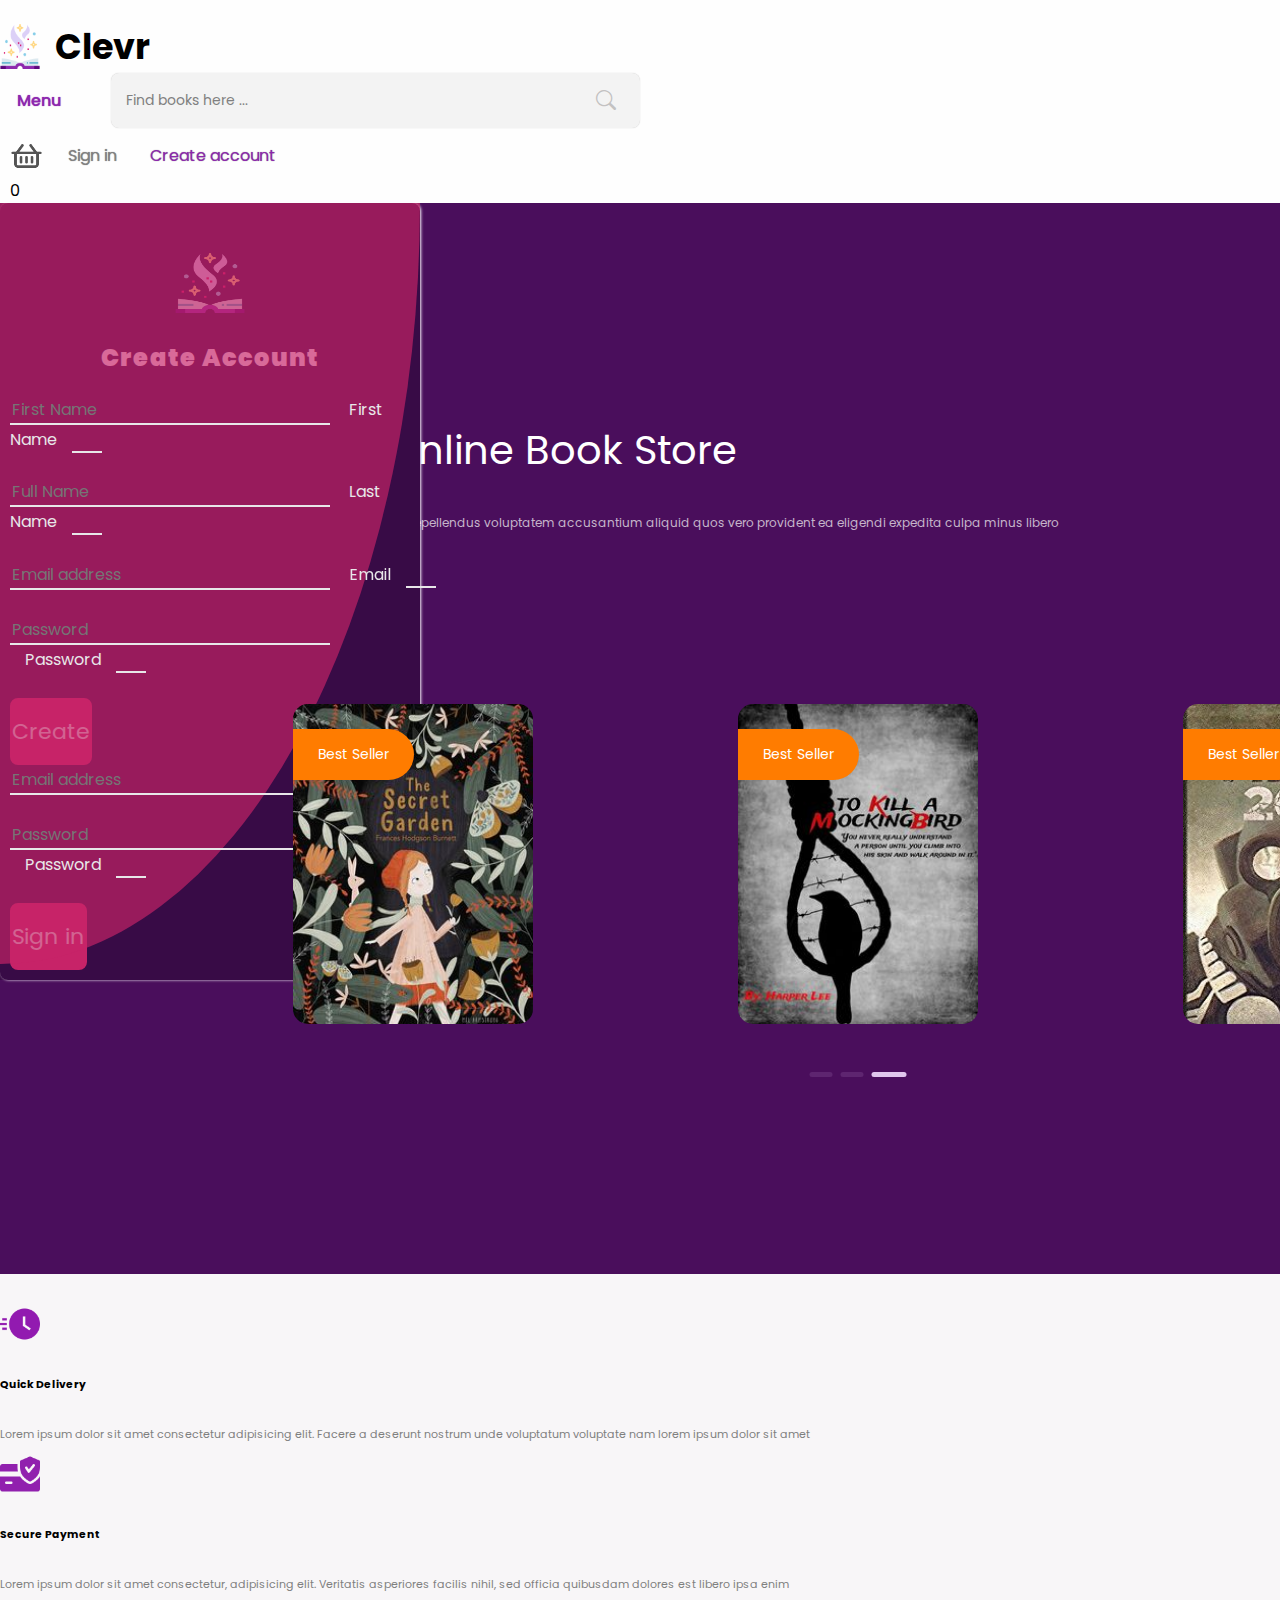
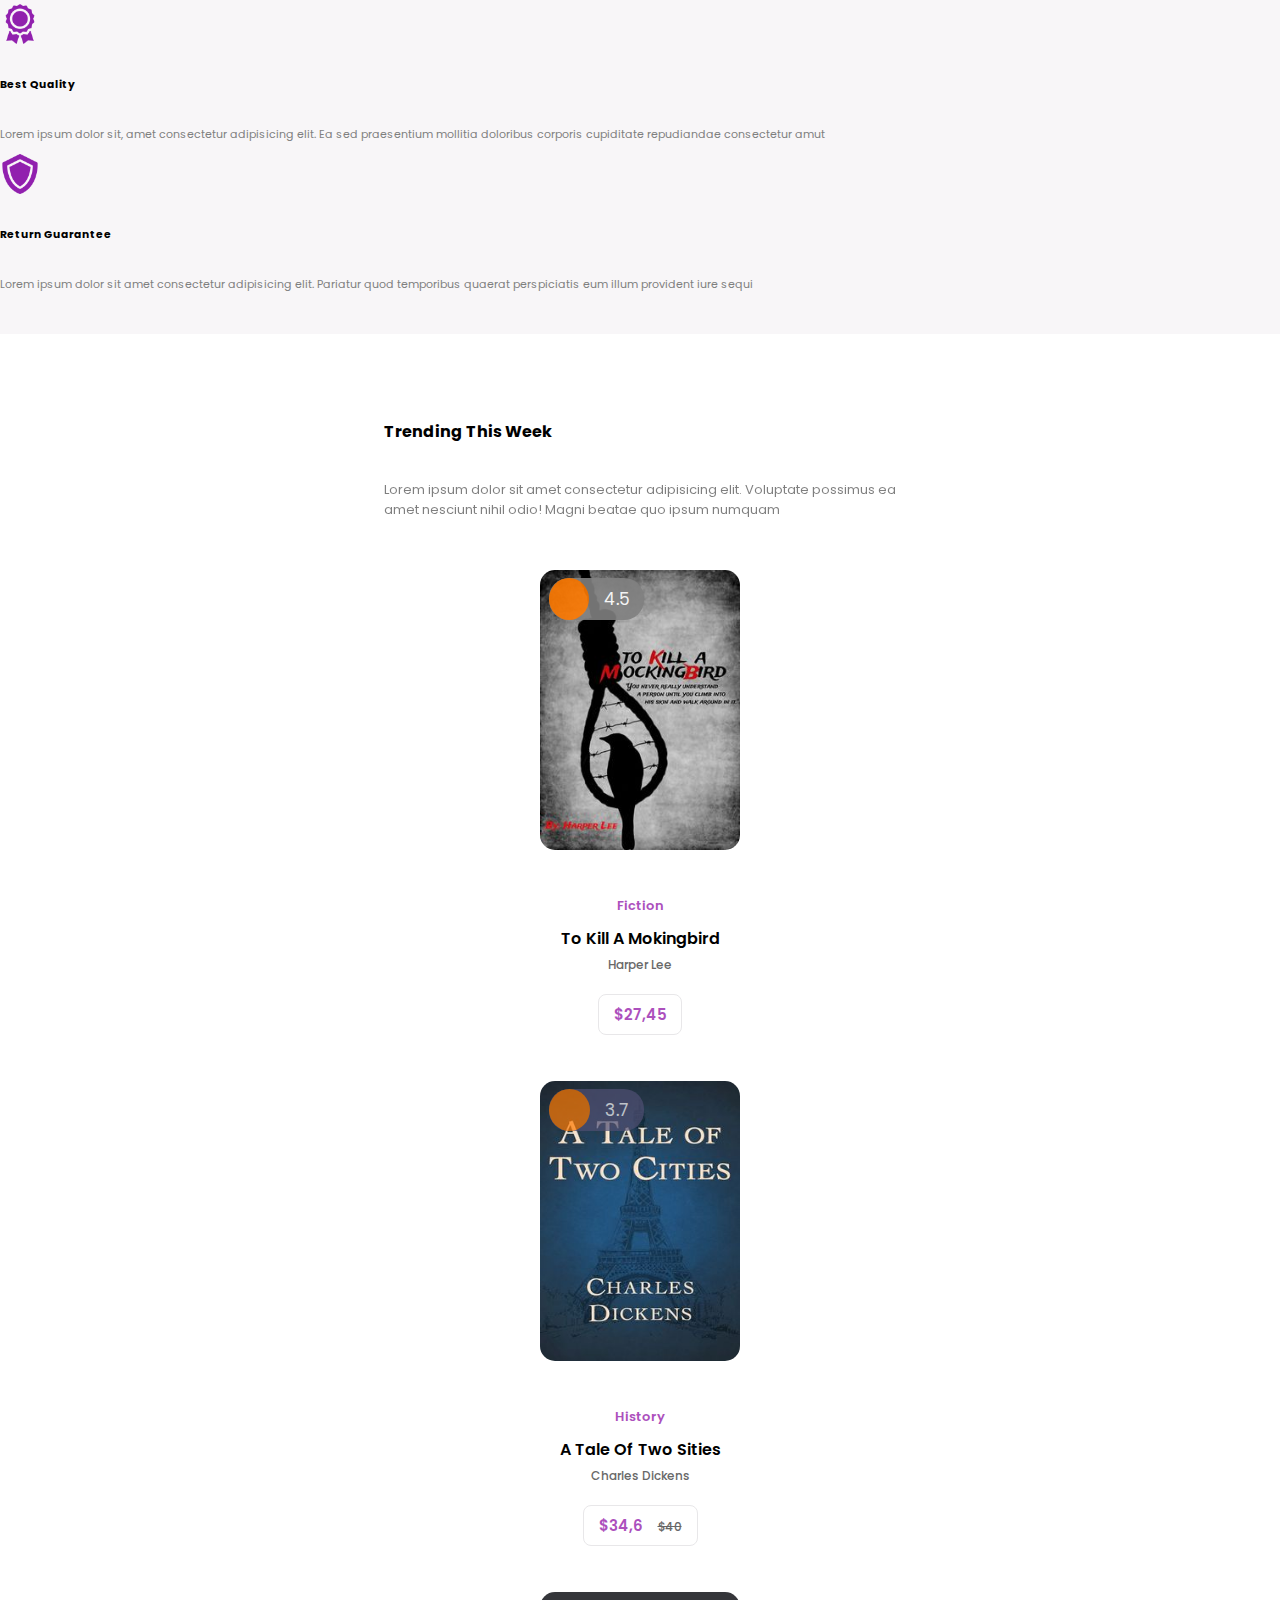
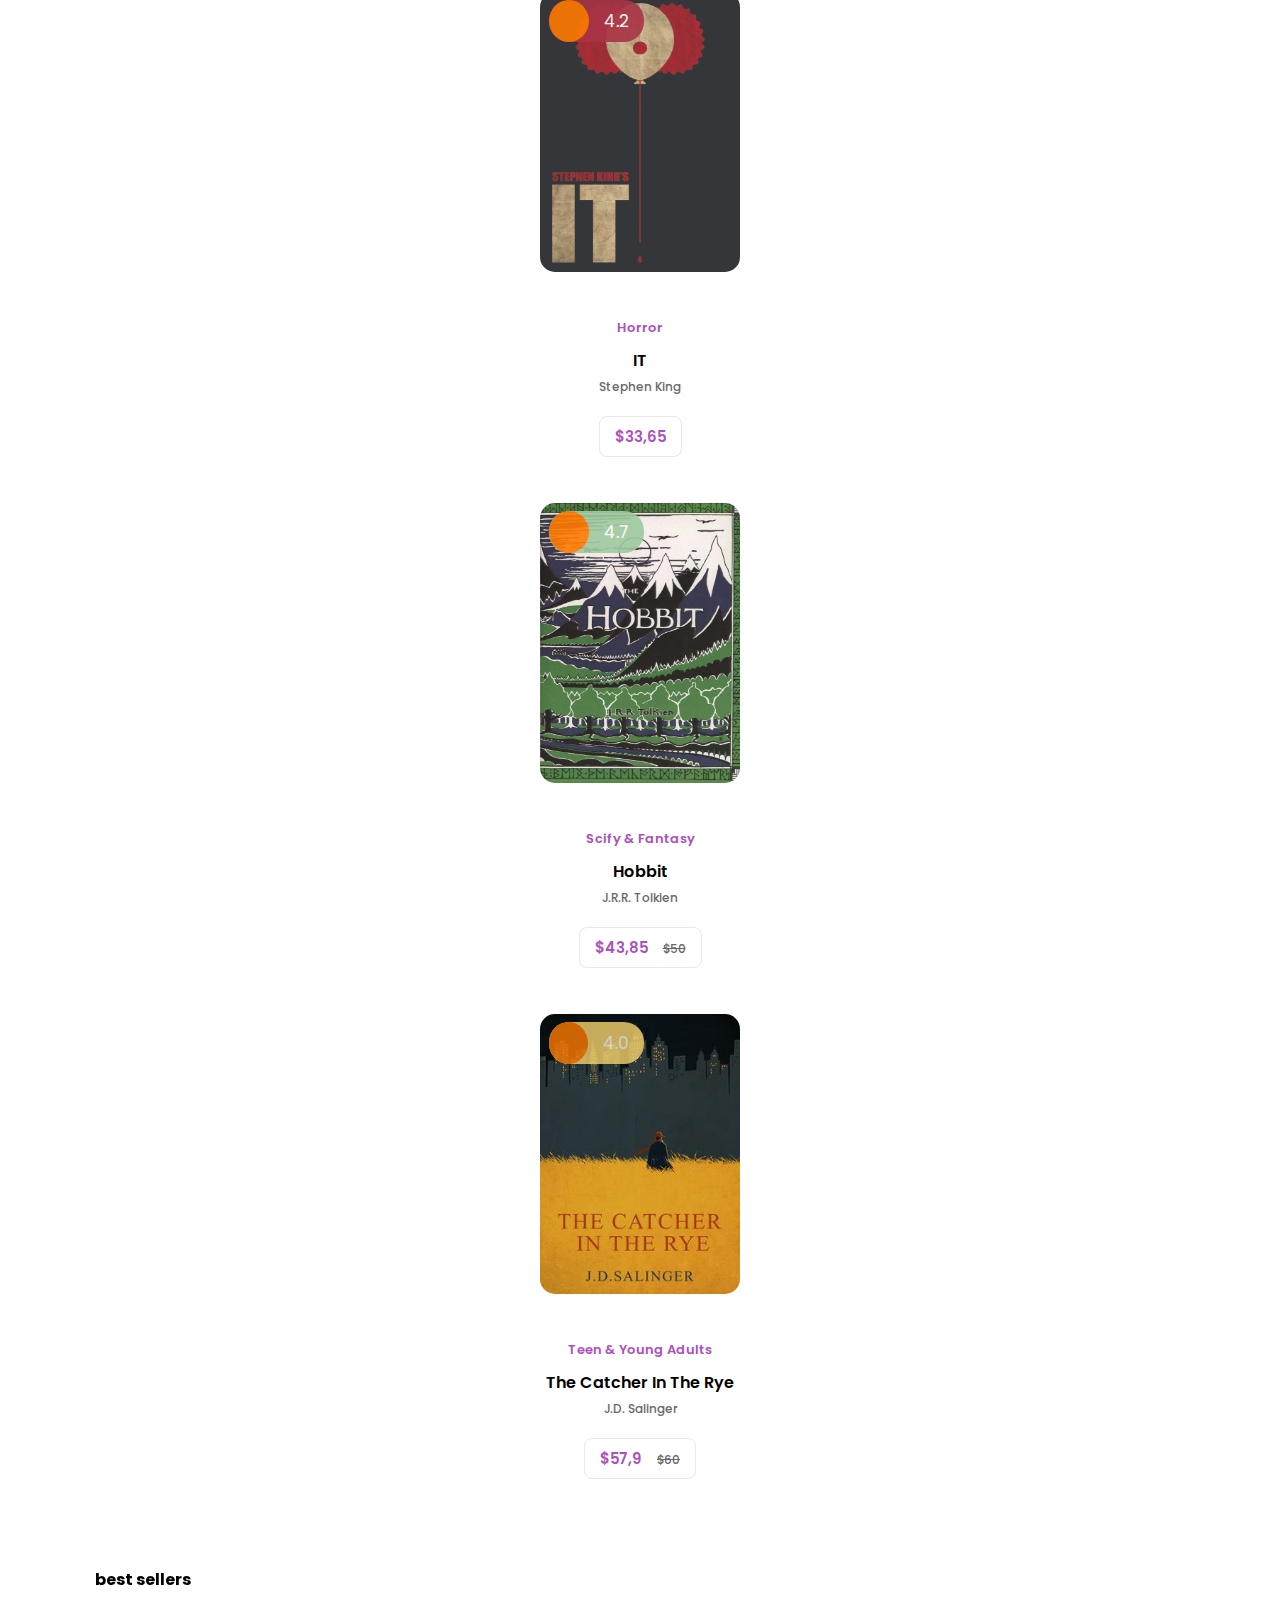
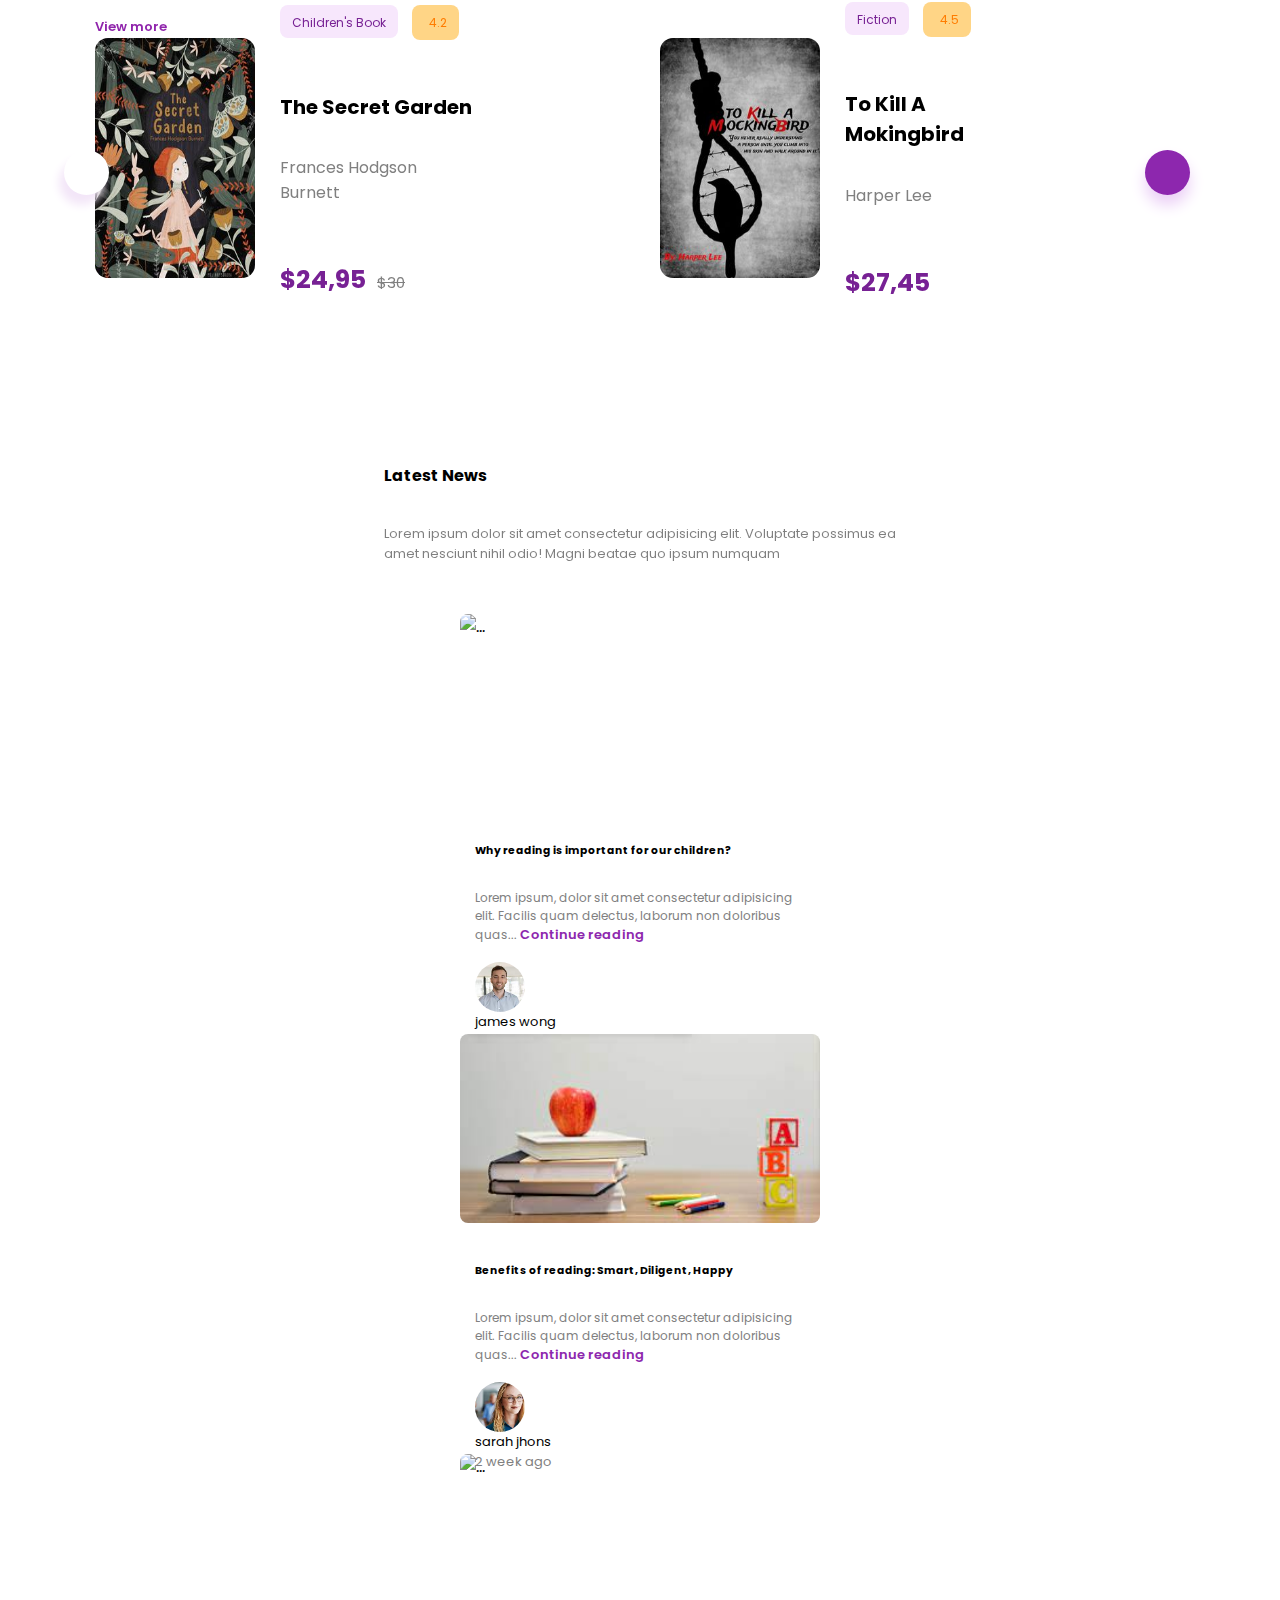
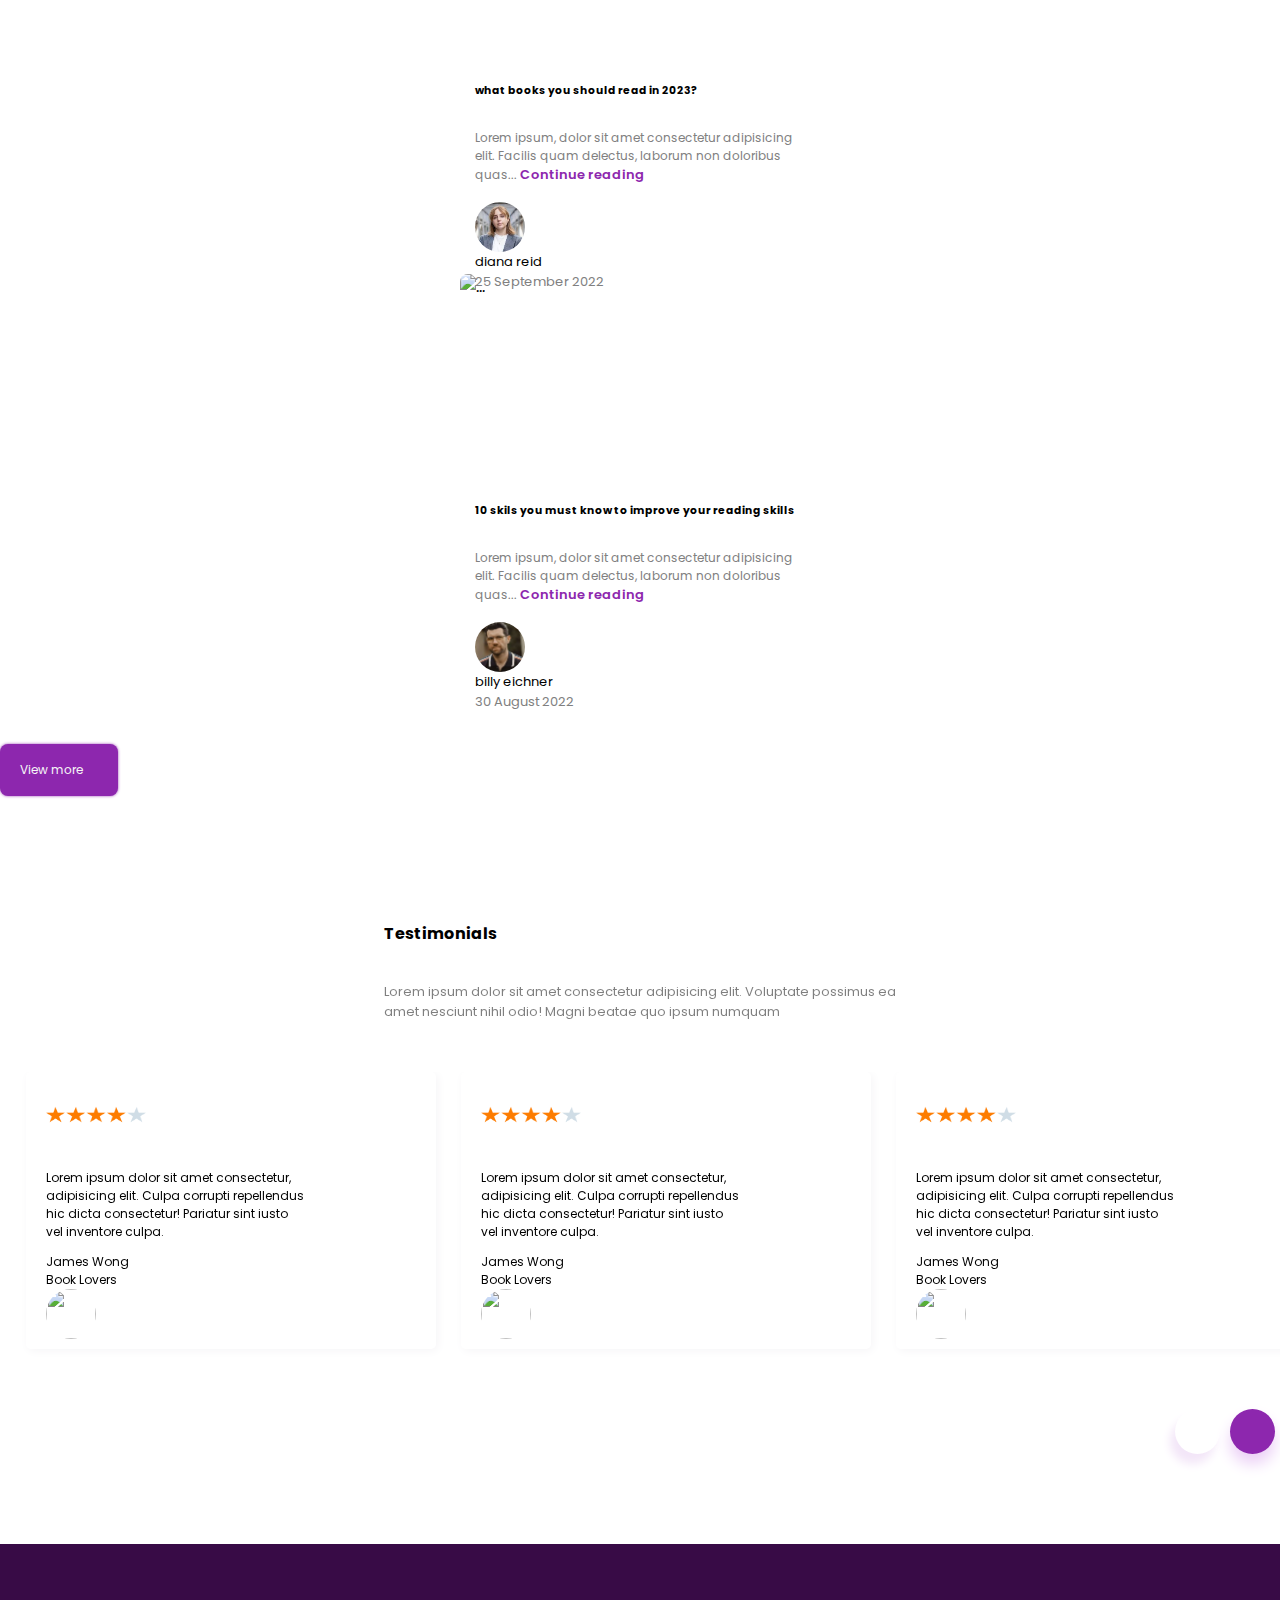
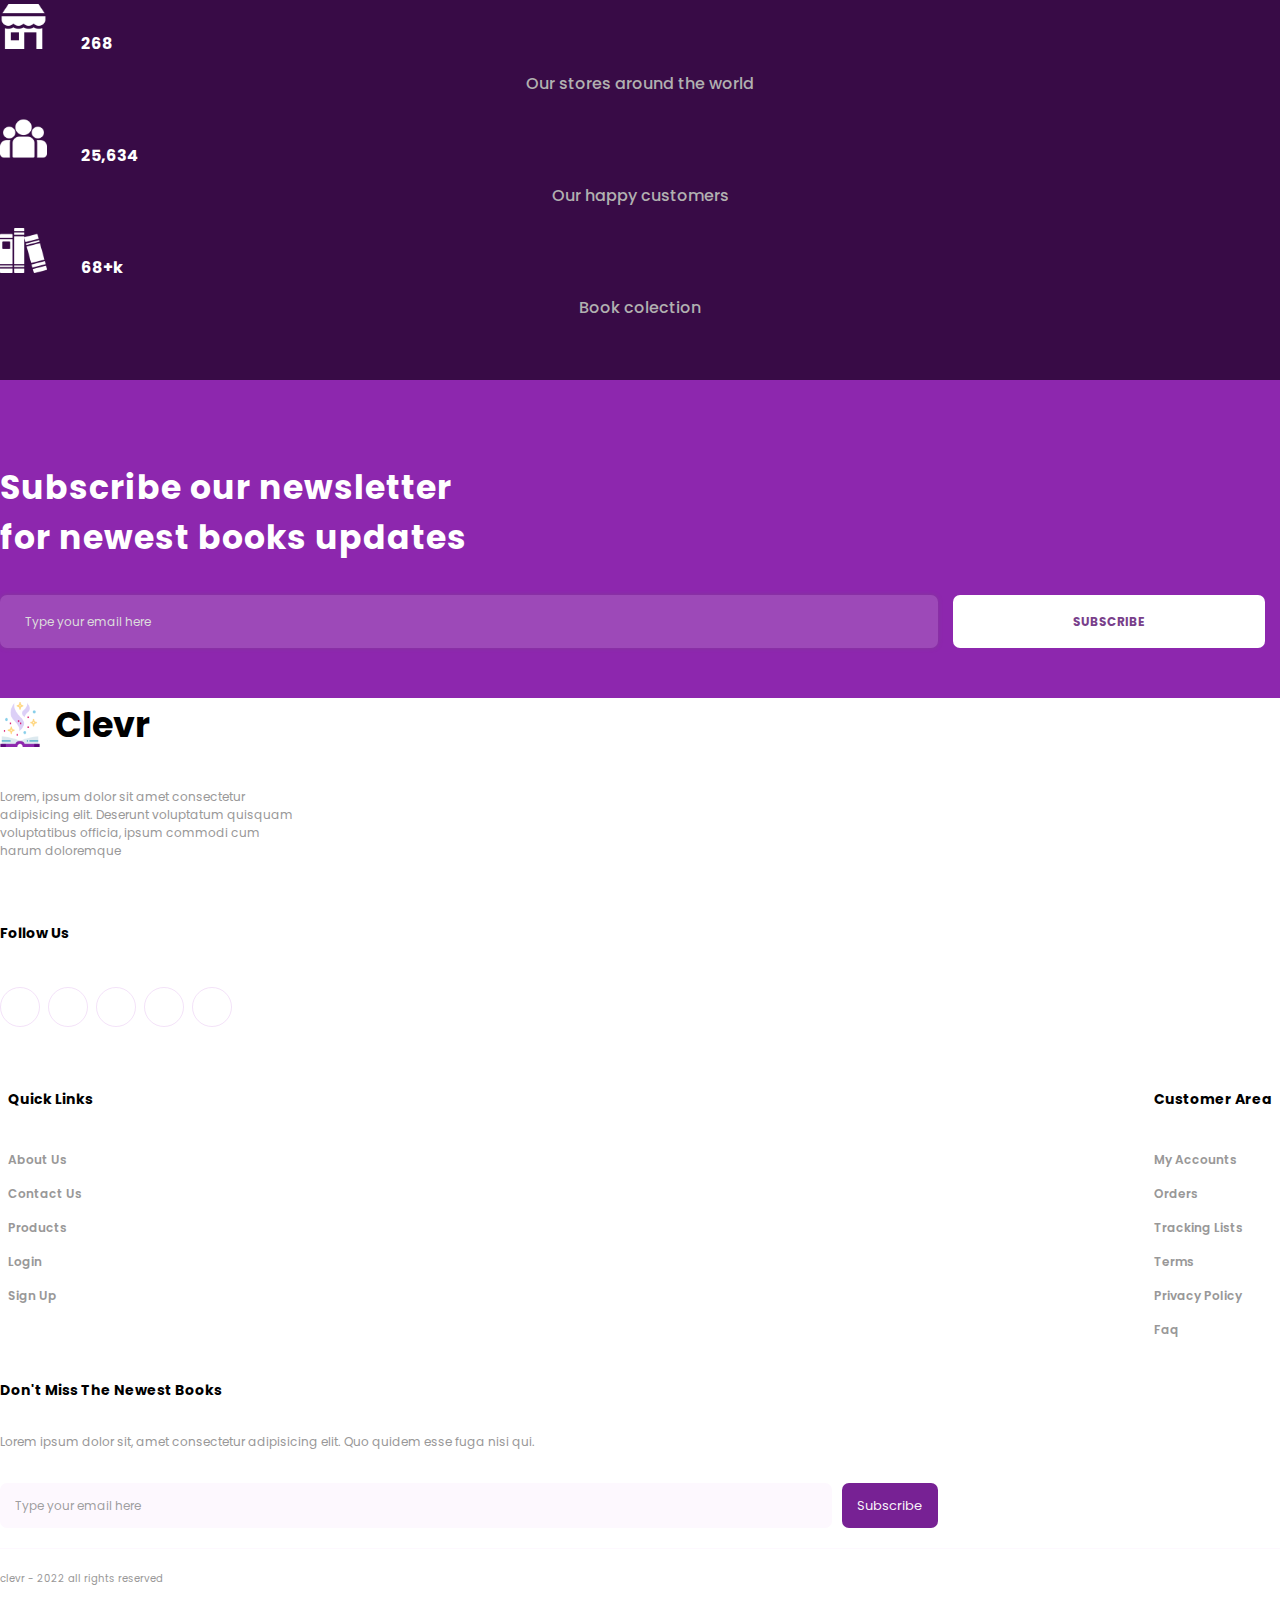
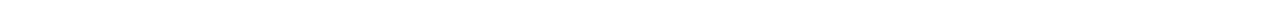
==== index.html @ 39042db2 "clevr" ====
<!DOCTYPE html>
<html lang="en">
  <head>
    <meta charset="UTF-8" />
    <meta http-equiv="X-UA-Compatible" content="IE=edge" />
    <meta name="viewport" content="width=device-width, initial-scale=1.0" />
    <link rel="shortcut icon" href="images/favicon.png" type="image/png" />
    <!-- title -->
    <title>Clevr | find your books here</title>

    <!-- fonts -->
    <link
      href="https://fonts.googleapis.com/css2?family=Noto+Sans+Gujarati&family=Philosopher&family=Poppins&display=swap"
      rel="stylesheet"
    />
    <!-- icons -->
    <!-- bootstrap icons -->

    <link
      rel="stylesheet"
      href="https://cdn.jsdelivr.net/npm/bootstrap-icons@1.8.3/font/bootstrap-icons.css"
    />
    <!-- font awesome icons -->
    <link
      rel="stylesheet"
      href="https://cdnjs.cloudflare.com/ajax/libs/font-awesome/6.1.1/css/all.min.css"
      integrity="sha512-KfkfwYDsLkIlwQp6LFnl8zNdLGxu9YAA1QvwINks4PhcElQSvqcyVLLD9aMhXd13uQjoXtEKNosOWaZqXgel0g=="
      crossorigin="anonymous"
      referrerpolicy="no-referrer"
    />
    <!-- bootstrap link  -->
    <link
      href="https://cdn.jsdelivr.net/npm/bootstrap@5.2.0-beta1/dist/css/bootstrap.min.css"
      rel="stylesheet"
      integrity="sha384-0evHe/X+R7YkIZDRvuzKMRqM+OrBnVFBL6DOitfPri4tjfHxaWutUpFmBp4vmVor"
      crossorigin="anonymous"
    />
    <!-- Link Swiper's CSS -->
    <link
      rel="stylesheet"
      href="https://cdn.jsdelivr.net/npm/swiper/swiper-bundle.min.css"
    />

    <!-- css -->
    <link rel="stylesheet" href="css/clevr.css" />
  </head>
  <body>
    <!-- navbar -->
    <nav id="navbar" class="navbar p-0"></nav>
    <!-- header -->
    <header>
      <div class="container-lg">
        <div class="row">
          <div class="col-lg-4 welcome-txt">
            <h2>
              welcome <span class="text-lowercase"> to </span>
              <strong> clevr</strong> online book store
            </h2>
            <p>
              Lorem ipsum dolor sit amet consectetur adipisicing elit.
              Reiciendis, repellendus voluptatem accusantium aliquid quos vero
              provident ea eligendi expedita culpa minus libero
            </p>
            <div class="info">
              <span>
                <div class="d-flex">
                  <img src="images/books.png" alt="" />
                  <small>68+k</small>
                </div>
                <p>book collection</p>
              </span>
              <span>
                <div class="d-flex">
                  <img src="images/customers.png" alt="" />
                  <small>25,634</small>
                </div>
                <p>customers</p>
              </span>
            </div>

            <div class="view-collection">
              <a href=""
                >Go to Collections
                <span> <i class="fa-solid fa-arrow-right"></i></span>
              </a>
            </div>
          </div>

          <div class="col-lg-8 header-slider ">
            <div class="swiper mySwiper1">
              <div class="swiper-wrapper">
              <!-- 1 -->
               <div class="swiper-slide">
                <div>
                    <img  src="images/books/secret-garden.jpg"
                    alt="" />
                </div>
                
                </div>
                <!-- 2 -->
                <div class="swiper-slide">
                  <div> <img src="images/books/mokingbird.jpg" alt=""></div>
                 
                </div>   
                <!-- 3 --> 
                <div class="swiper-slide">
                  <div>  <img
                    src="images/books/metro-2034.jpg"
                    alt=""
                  /></div>
                
                </div> 
                <!-- 4 --> <div class="swiper-slide">
                  <div>  <img
                    src="images/books/metro-2035.jpg"
                    alt=""
                  /></div>
                
                </div>
                <!-- 5 --> 
                <div class="swiper-slide">
                  <div>
                    <img
                    src="images/books/restlies-things.jpg"
                    alt=""
                  />  
                  </div>
                
                </div>

                <!-- 6 -->
                 <div class="swiper-slide"> 
                  <div>
                   <img
                    src="images/books/jane-eyre.jpg"
                    alt=""
                  />     
                  </div>
                
                </div>
              </div>
              <div dir="rtl" class="swiper-pagination"></div>
            </div>
          </div>
        </div>
      </div>
    </header>
   <!-- about -->
    <section id="about">  
    </section>
    <!-- trending this week -->
    <section id="trending">
      <div class="container-lg">
        <div class="text-center section-info">
          <h4>trending this week</h4>
          <p class="">
            Lorem ipsum dolor sit amet consectetur adipisicing elit. Voluptate
            possimus ea amet nesciunt nihil odio! Magni beatae quo ipsum numquam
          </p>
        </div>
        <div class="row row-cols-xl-5 row-cols-md-3 row-cols-sm-2  row-cols-auto justify-content-center ">
                <!-- 1 -->
          <div class="col ">
            <div class="trending-book">
              <div class="trendbook-header">
                <div class="rating">
                  <div class="star">
                    <i class="fa-solid fa-star"></i>
                  </div>
                  <span>4.5</span>
                </div>
                <div class="img-div">
                  <img
                    src="images/books/mokingbird.jpg"
                    class="card-img-top"
                    alt="..."
                  />
                </div>
              </div>

              <div class="trendbook-body">
                <ul>
                  <li>fiction</li>
                  <li>to kill a mokingbird</li>
                  <li>harper lee</li>
                  <li>$27,45<span></span></li>
                </ul>
              </div>
            </div>
          </div>
          <!-- 2 -->
          <div class="col">
            <div class="trending-book">
              <div class="trendbook-header">
                <div class="rating">
                  <div class="star">
                    <i class="fa-solid fa-star"></i>
                  </div>
                  <span>3.7</span>
                </div>
                <div class="img-div">
                  <img
                    src="images/books/two-cities.jpg"
                    class="card-img-top"
                    alt="..."
                  />
                </div>
              </div>

              <div class="trendbook-body">
                <ul>
                  <li>history</li>
                  <li>a tale of two sities</li>
                  <li>charles dickens</li>
                  <li>$34,6<del>$40</del></li>
                </ul>
              </div>
            </div>
          </div>

          <!-- 3 -->
          <div class="col">
            <div class="trending-book">
              <div class="trendbook-header">
                <div class="rating">
                  <div class="star">
                    <i class="fa-solid fa-star"></i>
                  </div>
                  <span>4.2</span>
                </div>
                <div class="img-div">
                  <img
                    src="images/books/it.jpg"
                    class="card-img-top"
                    alt="..."
                  />
                </div>
              </div>

              <div class="trendbook-body">
                <ul>
                  <li>horror</li>  
                  <li>IT</li>
                  <li>stephen king</li>
                  <li>$33,65<span></span></li>
                </ul>
              </div>
            </div>
          </div>

          <!-- 4 -->
          <div class="col">
            <div class="trending-book">
              <div class="trendbook-header">
                <div class="rating">
                  <div class="star">
                    <i class="fa-solid fa-star"></i>
                  </div>
                  <span>4.7</span>
                </div>
                <div class="img-div">
                  <img
                    src="images/books/hobbit.jpg"
                    class="card-img-top"
                    alt="..."
                  />
                </div>
              </div>

              <div class="trendbook-body">
                <ul>
                  <li>scify & fantasy</li>
                  <li>hobbit</li>
                  <li>j.r.r. tolkien</li>
                  <li>$43,85<del>$50</del></li>
                </ul>
              </div>
            </div>
          </div>

          <!-- 5 -->
          <div class="col">
            <div class="trending-book">
              <div class="trendbook-header">
                <div class="rating">
                  <div class="star">
                    <i class="fa-solid fa-star"></i>
                  </div>
                  <span>4.0</span>
                </div>
                <div class="img-div">
                  <img
                    src="images/books/salinger.jpg"
                    class="card-img-top"
                    alt="..."
                  />
                </div>
              </div>

              <div class="trendbook-body">
                <ul>
                  <li>Teen & Young adults</li>
                  <li>the catcher in the rye</li>
                  <li>j.d. salinger</li>
                  <li>$57,9<del>$60</del></li>
                </ul>
              </div>
            </div>
          </div>
        </div>
      </div>
    </section>
 
<!-- best sellers -->
<section id="best-sellers">
 
    <div class="swiper mySwiper2 ">
     <!-- <div class="container-lg ">  </div>   -->
     <div class="bestseller-header d-flex justify-content-between py-5 px-0 ">
        <h4 class="text-capitalize">best sellers</h4>
        <a href="">View more <span> <i class="fa-solid fa-arrow-right"></i></a>
      </div>
  
      <div class="swiper-wrapper">
        <!-- 1 -->
        <div class="swiper-slide">
          <div class="bestsell">
          <div class="book-cover">
            <img
              src="images/books/secret-garden.jpg"
              alt="..."
            />
          </div>
          <div class="book-descr">
            <div class="book-info">
              <span class="category">Children's book</span>
              <span class="rate"><i class="fa-solid fa-star"></i>4.2</span>
            </div>
            <div class="book-title">
              <h5 class="title">the secret garden</h5>
              <p class="author">frances hodgson burnett</p>
            </div>
            <div class="book-price">
              <span class="current-price">$24,95</span>
              <span class="price">$30</span>
            </div>
          </div>
        </div>
        </div>
       <!-- 2 -->
       <div class="swiper-slide">
        <div class="bestsell">
        <div class="book-cover">
          <img
            src="images/books/mokingbird.jpg"
            alt="..."
          />
        </div>
        <div class="book-descr">
          <div class="book-info">
            <span class="category">fiction</span>
            <span class="rate"><i class="fa-solid fa-star"></i>4.5</span>
          </div>
          <div class="book-title">
            <h5 class="title">to kill a mokingbird</h5>
            <p class="author">harper lee</p>
          </div>
          <div class="book-price">
            <span class="current-price">$27,45</span>
            <span class="price"></span>
          </div>
        </div>
      </div>
       </div>
       <!-- 3 -->
       <div class="swiper-slide">
        <div class="bestsell">
        <div class="book-cover">
          <img
            src="images/books/old-man-and-sea.jpg"
            alt="..."
          />
        </div>
        <div class="book-descr">
          <div class="book-info">
            <span class="category">fiction</span>
            <span class="rate"><i class="fa-solid fa-star"></i>4.3</span>
          </div>
          <div class="book-title">
            <h5 class="title">the old man and sea</h5>
            <p class="author">ernest hemingway</p>
          </div>
          <div class="book-price">
            <span class="current-price">$38,99</span>
            <span class="price">$45</span>
          </div>
        </div>
      </div>
       </div>
       <!-- 4 -->
       <div class="swiper-slide">
        <div class="bestsell">
        <div class="book-cover">
          <img
            src="images/books/restlies-things.jpg"
            alt="..."
          />
        </div>
        <div class="book-descr">
          <div class="book-info">
            <span class="category">psycology</span>
            <span class="rate"><i class="fa-solid fa-star"></i>3.5</span>
          </div>
          <div class="book-title">
            <h5 class="title">we were restlees things</h5>
            <p class="author">cole hagamatsu</p>
          </div>
          <div class="book-price">
            <span class="current-price">$23,45</span>
            <span class="price">$33</span>
          </div>
        </div>
      </div>
       </div>
       <!-- 5 -->
       <div class="swiper-slide">
        <div class="bestsell">
        <div class="book-cover">
          <img
            src="images/books/affaiar-at-styles.jpg"
            alt="..."
          />
        </div>
        <div class="book-descr">
          <div class="book-info">
            <span class="category">detective</span>
            <span class="rate"><i class="fa-solid fa-star"></i>4.8</span>
          </div>
          <div class="book-title">
            <h5 class="title">the mysterious affair at styles</h5>
            <p class="author">agatha christie</p>
          </div>
          <div class="book-price">
            <span class="current-price">$29,35</span>
            <span class="price"></span>
          </div>
        </div>
      </div>
       </div>
       <!-- 6 -->
       <div class="swiper-slide">
        <div class="bestsell">
        <div class="book-cover">
          <img
            src="images/books/dallowey.jpg"
            alt="..."
          />
        </div>
        <div class="book-descr">
          <div class="book-info">
            <span class="category">fiction</span>
            <span class="rate"><i class="fa-solid fa-star"></i>4.0</span>
          </div>
          <div class="book-title">
            <h5 class="title">mrs. dalloway</h5>
            <p class="author">virginia woolf</p>
          </div>
          <div class="book-price">
            <span class="current-price">$20,00</span>
            <span class="price"></span>
          </div>
        </div>
      </div>
       </div>
       <!-- 7 -->
       <div class="swiper-slide">
        <div class="bestsell">
        <div class="book-cover">
          <img
            src="images/books/green-mile.jpg"
            alt="..."
          />
        </div>
        <div class="book-descr">
          <div class="book-info">
            <span class="category">scify & fantasy</span>
            <span class="rate"><i class="fa-solid fa-star"></i>4.6</span>
          </div>
          <div class="book-title">
            <h5 class="title">the green mile</h5>
            <p class="author">stephen king</p>
          </div>
          <div class="book-price">
            <span class="current-price">$30,35</span>
            <span class="price"></span>
          </div>
        </div>
      </div>
       </div>
       <!-- 8 -->
       <div class="swiper-slide">
        <div class="bestsell">
        <div class="book-cover">
          <img
            src="images/books/of-mice-and-man.jpg"
            alt="..."
          />
        </div>
        <div class="book-descr">
          <div class="book-info">
            <span class="category">fiction</span>
            <span class="rate"><i class="fa-solid fa-star"></i>4.3</span>
          </div>
          <div class="book-title">
            <h5 class="title">of mice and men</h5>
            <p class="author">jhon steinbeck</p>
          </div>
          <div class="book-price">
            <span class="current-price">$23,85</span>
            <span class="price">$32,65</span>
          </div>
        </div>
      </div>
       </div>
       <!-- 9 -->
       <div class="swiper-slide">
        <div class="bestsell">
        <div class="book-cover">
          <img
            src="images/books/larson.jpg"
            alt="..."
          />
        </div>
        <div class="book-descr">
          <div class="book-info">
            <span class="category">fiction</span>
            <span class="rate"><i class="fa-solid fa-star"></i>4.7</span>
          </div>
          <div class="book-title">
            <h5 class="title">the girl with the dragon tattoo</h5>
            <p class="author">stieg larsson</p>
          </div>
          <div class="book-price">
            <span class="current-price">$28,00</span>
            <span class="price"></span>
          </div>
        </div>
      </div>
       </div>
      </div>
   
        <div class="prev swiper-button-prev">
          <i class="fa-solid fa-arrow-left"></i>
        </div>
        <div class="next swiper-button-next">
          <i class="fa-solid fa-arrow-right"></i>
        </div>   
    </div>

</section>

    <!-- latest news -->
    <section id="latest-news">
      <div class="container-lg">
        <div class="text-center section-info">
          <h4>latest news</h4>
          <p class="">
            Lorem ipsum dolor sit amet consectetur adipisicing elit. Voluptate
            possimus ea amet nesciunt nihil odio! Magni beatae quo ipsum numquam
          </p>
        </div>
        <div
          class="row justify-content-center news-content "
        >
          <!-- 1 -->
          <div class="col-xl-3 col-sm-6 col-12 my-4 ">
            <div class="card">
              <div class="header">
                <img
                  src="https://i.pinimg.com/236x/e1/d6/f2/e1d6f2b4a7b5553e800e102b3175fe35.jpg"
                  class="card-img-top"
                  alt="..."
                />
              </div>

              <div class="card-body">
                <h6 class="card-title">
                  Why reading is important for our children?
                </h6>
                <p class="card-text">
                  Lorem ipsum, dolor sit amet consectetur adipisicing elit.
                  Facilis quam delectus, laborum non doloribus quas...
                  <span class="continue-read">Continue reading</span>
                </p>

                <div class="list-group-item d-flex align-items-start">
                  <div class="news-img">
                    <img
                      src="images/news1.jpg"
                      alt=""
                    />
                  </div>
                  <div class="ms-4 news-author">
                    <div class="fw-bold text-capitalize py-1">james wong</div>
                    <span> 2 days ago</span>
                  </div>
                </div>
              </div>
            </div>
          </div>
          <!-- 2 -->
          <div class="col-xl-3 col-sm-6 col-12 my-4">
            <div class="card">
              <div class="header">
                <img
                  src="images/news-header2.jpg"
                  class="card-img-top"
                  alt="..."
                />
              </div>

              <div class="card-body">
                <h6 class="card-title">
               Benefits of reading: Smart, Diligent, Happy
                </h6>
                <p class="card-text">
                  Lorem ipsum, dolor sit amet consectetur adipisicing elit.
                  Facilis quam delectus, laborum non doloribus quas...
                  <span class="continue-read">Continue reading</span>
                </p>

                <div class="list-group-item d-flex align-items-start">
                  <div class="news-img">
                    <img
                      src="images/news2.jpg"
                      alt=""
                    />
                  </div>
                  <div class="ms-4 news-author">
                    <div class="fw-bold text-capitalize py-1">sarah jhons</div>
                    <span> 2 week ago</span>
                  </div>
                </div>
              </div>
            </div>
          </div>
          <!-- 3 -->
          <div class="col-xl-3 col-sm-6 col-12 my-4">
            <div class="card">
              <div class="header">
                <img
                  src="https://i.pinimg.com/564x/ea/b6/55/eab6557cf739a431fae693a2790c6c4c.jpg"
                  class="card-img-top"
                  alt="..."
                />
              </div>

              <div class="card-body">
                <h6 class="card-title">
                what books you should read in 2023?
                </h6>
                <p class="card-text">
                  Lorem ipsum, dolor sit amet consectetur adipisicing elit.
                  Facilis quam delectus, laborum non doloribus quas...
                  <span class="continue-read">Continue reading</span>
                </p>

                <div class="list-group-item d-flex align-items-start">
                  <div class="news-img">
                    <img
                      src="images/news3.jpg"
                      alt=""
                    />
                  </div>
                  <div class="ms-4 news-author">
                    <div class="fw-bold text-capitalize py-1">diana reid</div>
                    <span>25 September 2022</span>
                  </div>
                </div>
              </div>
            </div>
          </div>
          <!-- 4 -->
          <div class="col-xl-3 col-sm-6 col-12 my-4">
            <div class="card">
              <div class="header">
                <img
                  src="https://i.pinimg.com/564x/36/76/b9/3676b9186741118656005fe710bb7c65.jpg"
                  class="card-img-top"
                  alt="..."
                />
              </div>

              <div class="card-body">
                <h6 class="card-title">
              10 skils you must know to improve your reading skills
                </h6>
                <p class="card-text">
                  Lorem ipsum, dolor sit amet consectetur adipisicing elit.
                  Facilis quam delectus, laborum non doloribus quas...
                  <span class="continue-read">Continue reading</span>
                </p>

                <div class="list-group-item d-flex align-items-start">
                  <div class="news-img">
                    <img
                      src="images/news4.jpg"
                      alt=""
                    />
                  </div>
                  <div class="ms-4 news-author">
                    <div class="fw-bold text-capitalize py-1">billy eichner</div>
                    <span> 30 August 2022</span>
                  </div>
                </div>
              </div>
            </div>
          </div>
        </div>
        <button class="d-block view-more view-more-different">
          view more <i class="fa-solid fa-arrow-right"></i>
        </button>
      </div>
    </section>
    <!-- testimonials -->
    <section id="testimonials">
      <div class="container-lg">
        <div class="text-center section-info">
          <h4>testimonials</h4>
          <p class="">
            Lorem ipsum dolor sit amet consectetur adipisicing elit. Voluptate
            possimus ea amet nesciunt nihil odio! Magni beatae quo ipsum numquam
          </p>
        </div>
        <div class="swiper mySwiper3">
          <div class="swiper-wrapper">
            <!-- 1 -->
            <div class="swiper-slide">
              <div class="testimonials">
                <div class="rating">
                  <img src="images/rating4.png" alt="" />
                </div>
                <p>
                  Lorem ipsum dolor sit amet consectetur, adipisicing elit.
                  Culpa corrupti repellendus hic dicta consectetur! Pariatur
                  sint iusto vel inventore culpa.
                </p>
                <div class="list-group-item ">
               
                  <div class="list-group-item d-flex justify-content-between">
                    <div class="testimonial-author">
                      <div class="fw-bold py-1">james wong</div>
                      <span> book lovers</span>
                    </div>
                    <div class="testimonial-img">
                      <img
                      src="https://images.pexels.com/photos/762020/pexels-photo-762020.jpeg?auto=compress&cs=tinysrgb&w=400"
                      alt=""
                    />
                    </div>
                  </div>
                </div>
              </div>
            </div>
            <!-- 2 -->
            <div class="swiper-slide">
              <div class="testimonials">
                <div class="rating">
                  <img src="images/rating4.png" alt="" />
                </div>
                <p>
                  Lorem ipsum dolor sit amet consectetur, adipisicing elit.
                  Culpa corrupti repellendus hic dicta consectetur! Pariatur
                  sint iusto vel inventore culpa.
                </p>
                <div class="list-group-item d-flex justify-content-between">
                  <div class="testimonial-author">
                    <div class="fw-bold py-1">james wong</div>
                    <span> book lovers</span>
                  </div>
                  <div class="testimonial-img">
                    <img
                      src="https://images.pexels.com/photos/4769490/pexels-photo-4769490.jpeg?auto=compress&cs=tinysrgb&w=400"
                      alt=""
                    />
                  </div>
                </div>
              </div>
            </div>
            <!-- 3 -->
            <div class="swiper-slide">
              <div class="testimonials">
                <div class="rating">
                  <img src="images/rating4.png" alt="" />
                </div>
                <p>
                  Lorem ipsum dolor sit amet consectetur, adipisicing elit.
                  Culpa corrupti repellendus hic dicta consectetur! Pariatur
                  sint iusto vel inventore culpa.
                </p>
                <div class="list-group-item d-flex justify-content-between">
                  <div class="testimonial-author">
                    <div class="fw-bold py-1">james wong</div>
                    <span> book lovers</span>
                  </div>
                  <div class="testimonial-img">
                    <img
                      src="https://images.pexels.com/photos/4769490/pexels-photo-4769490.jpeg?auto=compress&cs=tinysrgb&w=400"
                      alt=""
                    />
                  </div>
                </div>
              </div>
            </div>
            <!-- 4 -->
            <div class="swiper-slide">
              <div class="testimonials">
                <div class="rating">
                  <img src="images/rating4.png" alt="" />
                </div>
                <p>
                  Lorem ipsum dolor sit amet consectetur, adipisicing elit.
                  Culpa corrupti repellendus hic dicta consectetur! Pariatur
                  sint iusto vel inventore culpa.
                </p>
                <div class="list-group-item d-flex justify-content-between">
                  <div class="testimonial-author">
                    <div class="fw-bold py-1">james wong</div>
                    <span> book lovers</span>
                  </div>
                  <div class="testimonial-img">
                    <img
                      src="https://images.pexels.com/photos/4769490/pexels-photo-4769490.jpeg?auto=compress&cs=tinysrgb&w=400"
                      alt=""
                    />
                  </div>
                </div>
              </div>
            </div>
            <!-- 5 -->
            <div class="swiper-slide">
              <div class="testimonials">
                <div class="rating">
                  <img src="images/rating4.png" alt="" />
                </div>
                <p>
                  Lorem ipsum dolor sit amet consectetur, adipisicing elit.
                  Culpa corrupti repellendus hic dicta consectetur! Pariatur
                  sint iusto vel inventore culpa.
                </p>
                <div class="list-group-item d-flex justify-content-between">
                  <div class="testimonial-author">
                    <div class="fw-bold py-1">james wong</div>
                    <span> book lovers</span>
                  </div>
                  <div class="testimonial-img">
                    <img
                      src="https://images.pexels.com/photos/4769490/pexels-photo-4769490.jpeg?auto=compress&cs=tinysrgb&w=400"
                      alt=""
                    />
                  </div>
                </div>
              </div>
            </div>
            <!-- 6 -->
            <div class="swiper-slide">
              <div class="testimonials">
                <div class="rating">
                  <img src="images/rating4.png" alt="" />
                </div>
                <p>
                  Lorem ipsum dolor sit amet consectetur, adipisicing elit.
                  Culpa corrupti repellendus hic dicta consectetur! Pariatur
                  sint iusto vel inventore culpa.
                </p>
                <div class="list-group-item d-flex justify-content-between">
                  <div class="testimonial-author">
                    <div class="fw-bold py-1">james wong</div>
                    <span> book lovers</span>
                  </div>
                  <div class="testimonial-img">
                    <img
                      src="https://images.pexels.com/photos/4769490/pexels-photo-4769490.jpeg?auto=compress&cs=tinysrgb&w=400"
                      alt=""
                    />
                  </div>
                </div>
              </div>
            </div>
            <!-- 7 -->
            <div class="swiper-slide">
              <div class="testimonials">
                <div class="rating">
                  <img src="images/rating4.png" alt="" />
                </div>
                <p>
                  Lorem ipsum dolor sit amet consectetur, adipisicing elit.
                  Culpa corrupti repellendus hic dicta consectetur! Pariatur
                  sint iusto vel inventore culpa.
                </p>
                <div class="list-group-item d-flex justify-content-between">
                  <div class="testimonial-author">
                    <div class="fw-bold py-1">james wong</div>
                    <span> book lovers</span>
                  </div>
                  <div class="testimonial-img">
                    <img
                      src="https://images.pexels.com/photos/4769490/pexels-photo-4769490.jpeg?auto=compress&cs=tinysrgb&w=400"
                      alt=""
                    />
                  </div>
                </div>
              </div>
            </div>
            <!-- 8 -->
            <div class="swiper-slide">
              <div class="testimonials">
                <div class="rating">
                  <img src="images/rating4.png" alt="" />
                </div>
                <p>
                  Lorem ipsum dolor sit amet consectetur, adipisicing elit.
                  Culpa corrupti repellendus hic dicta consectetur! Pariatur
                  sint iusto vel inventore culpa.
                </p>
                <div class="list-group-item d-flex justify-content-between">
                  <div class="testimonial-author">
                    <div class="fw-bold py-1">james wong</div>
                    <span> book lovers</span>
                  </div>
                  <div class="testimonial-img">
                    <img
                      src="https://images.pexels.com/photos/4769490/pexels-photo-4769490.jpeg?auto=compress&cs=tinysrgb&w=400"
                      alt=""
                    />
                  </div>
                </div>
              </div>
            </div>
            <!-- 9 -->
            <div class="swiper-slide">
              <div class="testimonials">
                <div class="rating">
                  <img src="images/rating4.png" alt="" />
                </div>
                <p>
                  Lorem ipsum dolor sit amet consectetur, adipisicing elit.
                  Culpa corrupti repellendus hic dicta consectetur! Pariatur
                  sint iusto vel inventore culpa.
                </p>
                <div class="list-group-item d-flex justify-content-between">
                  <div class="testimonial-author">
                    <div class="fw-bold py-1">james wong</div>
                    <span> book lovers</span>
                  </div>
                  <div class="testimonial-img">
                    <img
                      src="https://images.pexels.com/photos/4769490/pexels-photo-4769490.jpeg?auto=compress&cs=tinysrgb&w=400"
                      alt=""
                    />
                  </div>
                </div>
              </div>
            </div>
            <!-- 10 -->
            <div class="swiper-slide">
              <div class="testimonials">
                <div class="rating">
                  <img src="images/rating4.png" alt="" />
                </div>
                <p>
                  Lorem ipsum dolor sit amet consectetur, adipisicing elit.
                  Culpa corrupti repellendus hic dicta consectetur! Pariatur
                  sint iusto vel inventore culpa.
                </p>
                <div class="list-group-item d-flex justify-content-between">
                  <div class="testimonial-author">
                    <div class="fw-bold py-1">james wong</div>
                    <span> book lovers</span>
                  </div>
                  <div class="testimonial-img">
                    <img
                      src="https://images.pexels.com/photos/4769490/pexels-photo-4769490.jpeg?auto=compress&cs=tinysrgb&w=400"
                      alt=""
                    />
                  </div>
                </div>
              </div>
            </div>
            <!-- 11 -->
            <div class="swiper-slide">
              <div class="testimonials">
                <div class="rating">
                  <img src="images/rating4.png" alt="" />
                </div>
                <p>
                  Lorem ipsum dolor sit amet consectetur, adipisicing elit.
                  Culpa corrupti repellendus hic dicta consectetur! Pariatur
                  sint iusto vel inventore culpa.
                </p>
                <div class="list-group-item d-flex justify-content-between">
                  <div class="testimonial-author">
                    <div class="fw-bold py-1">james wong</div>
                    <span> book lovers</span>
                  </div>
                  <div class="testimonial-img">
                    <img
                      src="https://images.pexels.com/photos/4769490/pexels-photo-4769490.jpeg?auto=compress&cs=tinysrgb&w=400"
                      alt=""
                    />
                  </div>
                </div>
              </div>
            </div>
            <!-- 12 -->
            <div class="swiper-slide">
              <div class="testimonials">
                <div class="rating">
                  <img src="images/rating4.png" alt="" />
                </div>
                <p>
                  Lorem ipsum dolor sit amet consectetur, adipisicing elit.
                  Culpa corrupti repellendus hic dicta consectetur! Pariatur
                  sint iusto vel inventore culpa.
                </p>
                <div class="list-group-item d-flex justify-content-between">
                  <div class="testimonial-author">
                    <div class="fw-bold py-1">james wong</div>
                    <span> book lovers</span>
                  </div>
                  <div class="testimonial-img">
                    <img
                      src="https://images.pexels.com/photos/4769490/pexels-photo-4769490.jpeg?auto=compress&cs=tinysrgb&w=400"
                      alt=""
                    />
                  </div>
                </div>
              </div>
            </div>
          </div>
          <div class="navigation">
            <div class="prev">
              <i class="fa-solid fa-arrow-left"></i>
            </div>
            <div class="next">
              <i class="fa-solid fa-arrow-right"></i>
            </div>
          </div>
        </div>
      </div>
    </section>
    <!-- mini info -->
    <section id="mini-info">
      <div class="container-lg">
        <div class="row justify-content-center align-items-center">
          <div class="col-lg-3 content">
            <div class="d-flex">
              <img src="images/store.png" alt="" />
              <span class="display-6">268</span>
            </div>
            <p>our stores around the world</p>
          </div>
          <div class="col-lg-3 content">
            <div class="d-flex">
              <img src="images/customers.png" alt="" />
              <span class="display-6">25,634</span>
            </div>
            <p>our happy customers</p>
          </div>
          <div class="col-lg-3 content">
            <div class="d-flex">
              <img src="images/books.png" alt="" />
              <span class="display-6">68+k</span>
            </div>
            <p>book colection</p>
          </div>
        </div>
      </div>
    </section>
    <!-- footer -->
    <footer id="footer"></footer>

    <!-- Swiper JS -->
    <script src="https://cdn.jsdelivr.net/npm/swiper/swiper-bundle.min.js"></script>
    <!--  -->

    <!--  -->
    <script src="https://ajax.googleapis.com/ajax/libs/jquery/3.6.0/jquery.min.js"></script>
    <!--  -->
    <script src="js/clevr.js"></script>
  </body>
</html>
---- css/clevr.css ----
* {
  box-sizing: border-box;
  font-family: "Poppins", sans-serif;
}

body {
  margin: 0;
  padding: 0;
}

button,
input {
  background: none;
  border: none;
  outline: none;
}

button::first-letter {
  text-transform: capitalize;
}

p::first-letter {
  text-transform: capitalize;
}

a {
  text-decoration: none;
}

li {
  list-style: none;
}

.logo {
  display: flex;
  align-items: center;
}
.logo img {
  width: 40px;
  height: 45px;
}
.logo span {
  display: inline-block;
  font-size: 35px;
  color: black;
  font-weight: bold;
  text-transform: capitalize;
  margin: 0 0 0 15px;
}

.section-info {
  width: 40%;
  margin: 50px auto;
}
.section-info h4 {
  text-transform: capitalize;
  font-weight: 700;
  padding: 15px 0;
}
.section-info p {
  font-size: 13px;
  color: black;
  opacity: 0.5;
  font-weight: 400;
}

#navbar {
  background-color: rgba(254, 254, 254, 0.995);
  box-shadow: -1px 0 1px #eedff4;
}
#navbar .container-lg {
  padding: 20px 0;
}
#navbar .navbar-part1 {
  display: flex;
  justify-content: space-between;
}
#navbar .navbar-part1 .menu {
  font-weight: 500;
  color: #8d27ae;
  text-shadow: 0 0 1px #8d27ae;
  padding: 0 20px 0 17px;
  display: flex;
  align-items: center;
  position: relative;
}
#navbar .navbar-part1 .menu .arrow {
  display: block;
  margin-left: 10px;
  font-size: 16px;
}
#navbar .navbar-part1 .nav-arrow {
  font-size: 40px;
  position: absolute;
  left: 50%;
  transform: translateX(-50%);
  top: 120%;
  color: #8d27ae;
}
#navbar .navbar-part1 .menu-active {
  background-color: #8d27ae;
  color: white;
  transition: all 0.4s;
}
#navbar .navbar-part1 .search {
  width: 85%;
  background-color: #f3f3f3;
  color: rgba(180, 178, 178, 0.777);
  box-shadow: 0px 0px 1px rgba(180, 178, 178, 0.777);
  display: inline-flex;
  align-items: center;
  margin-left: 20px;
}
#navbar .navbar-part1 .search input {
  width: 95%;
  color: #8d27ae;
  padding: 0 15px;
}
#navbar .navbar-part1 .search input::placeholder {
  font-size: 14px;
  color: grey;
}
#navbar .navbar-part1 .search .bi-search {
  width: 5%;
  font-size: 20px;
  margin: 0 20px;
}
#navbar .search,
#navbar .menu,
#navbar .sign-in,
#navbar .sign-up {
  height: 55px;
  border-radius: 8px;
  font-size: 16px;
}
#navbar .navbar-part2 {
  display: flex;
  align-items: center;
}
#navbar .navbar-part2 .basket {
  width: 33px;
  height: 30px;
  margin: 0 10px;
}
#navbar .navbar-part2 .basket img {
  width: 100%;
  height: 100%;
}
#navbar .navbar-part2 .user {
  font-weight: 900;
}
#navbar .navbar-part2 .user button {
  padding: 0 15px;
  text-shadow: 0 0 1px grey;
}
#navbar .navbar-part2 .user .sign-up {
  color: #8d27ae;
}
#navbar .navbar-part2 .user .sign-in {
  color: grey;
}
#navbar .navbar-part2 .user span {
  font-size: 22px;
  color: #8d27ae;
}
#navbar .nav {
  background-color: #8d27ae;
  position: absolute;
  width: 100%;
  left: 0;
  display: flex;
  top: 100%;
  justify-content: center;
  border-bottom: 1px inset #380b46;
  z-index: 999;
}
#navbar .nav .nav-item {
  padding: 10px 5px;
  position: relative;
}
#navbar .nav .nav-item:hover .nav-link {
  color: #e8e7e9 !important;
}
#navbar .nav .nav-item:hover::after {
  content: "";
  width: 100%;
  height: 4px;
  border-top-left-radius: 3px;
  border-top-right-radius: 3px;
  position: absolute;
  left: 0;
  bottom: 0;
  background-color: rgb(207, 149, 223);
  z-index: 2;
}
#navbar .nav .nav-link {
  font-size: 15px;
  font-weight: 500;
  text-align: center;
  text-transform: capitalize;
  color: rgb(207, 149, 223);
}
#navbar .active-page {
  color: rgb(249, 147, 249) !important;
}

header {
  background-color: #4a0e5c;
  overflow: hidden;
  padding: 50px 0;
}
header .container-lg {
  padding: 140px 0;
}
header .mySwiper1 {
  left: 17%;
  height: 380px;
}
header .mySwiper1 .swiper-pagination {
  width: fit-content;
  position: absolute;
  left: 50%;
  bottom: 0;
  transform: translateX(-50%);
}
header .mySwiper1 .swiper-pagination-bullet {
  width: 23px;
  height: 5px;
  border-radius: 3px;
  background-color: #ae81c4;
  margin: 0 20px;
}
header .mySwiper1 .swiper-pagination-bullet-active {
  width: 35px;
  background-color: #e0c6ed;
}
header .mySwiper1 .swiper-slide div {
  height: 320px;
  width: 240px;
  margin: 0 auto;
  position: relative;
}
header .mySwiper1 .swiper-slide div img {
  border-radius: 15px;
  width: 100%;
  height: 100%;
  object-fit: fill;
}
header .mySwiper1 .swiper-slide div:before {
  content: "best seller";
  font-size: 14px;
  text-transform: capitalize;
  color: white;
  padding: 15px 25px;
  background-color: #ff7c00;
  border-top-right-radius: 30px;
  border-bottom-right-radius: 30px;
  position: absolute;
  top: 25px;
  left: 0;
}
header .welcome-txt p {
  font-size: 12px;
  color: #c5b4ca;
  line-height: 1.5;
  text-align: justify;
  padding: 7px 0 0;
}
header .welcome-txt h2 {
  font-size: 40px;
  color: white;
  text-transform: capitalize;
  line-height: 1.2;
  font-weight: 400;
}
header .welcome-txt h2 strong {
  font-weight: 900;
}
header .welcome-txt .info {
  display: inline-flex;
  padding: 15px 0;
}
header .welcome-txt .info span {
  margin-right: 40px;
}
header .welcome-txt .info .d-flex {
  width: 23px;
  height: 23px;
}
header .welcome-txt .info .d-flex img {
  object-fit: fill;
  width: 100%;
  height: 100%;
}
header .welcome-txt .info .d-flex small {
  margin-left: 15px;
  font-size: 22px;
  color: #f3f3f3;
  font-weight: 500;
}
header .welcome-txt .info p {
  padding: 5px 0;
}
header .welcome-txt .view-collection {
  width: fit-content;
  padding: 15px 20px;
  background-color: #c72368;
  border-radius: 8px;
}
header .welcome-txt .view-collection a {
  color: white;
  font-size: 14px;
}
header .welcome-txt .view-collection span {
  margin-left: 65px;
}

#about {
  background-color: #f8f6f8;
  padding: 30px 0;
}
#about .img {
  width: 40px;
  height: 40px;
  margin-bottom: 15px;
}
#about .img img {
  width: 100%;
  height: 100%;
  object-fit: cover;
}
#about h6 {
  text-transform: capitalize;
  padding: 8px 0;
  font-weight: 660;
}
#about p {
  font-size: 11px;
  color: grey;
}

#trending {
  padding: 20px 0;
}
#trending .col:first-child .rating {
  display: inline-flex;
  align-items: center;
  height: 42px;
  width: 95px;
  border-radius: 20px;
  position: absolute;
  top: 8px;
  left: 9px;
  background-color: grey;
  opacity: 0.9;
}
#trending .col:first-child .rating .star {
  width: 42px;
  height: 42px;
  background-color: #ff7a01;
  border-radius: 50%;
  position: relative;
}
#trending .col:first-child .rating .star i {
  font-size: 14px;
  color: white;
  position: absolute;
  left: 50%;
  top: 50%;
  transform: translate(-50%, -50%);
}
#trending .col:first-child .rating span {
  color: white;
  font-size: 17px;
  margin: 0 15px;
}
#trending .col:nth-child(2) .rating {
  display: inline-flex;
  align-items: center;
  height: 42px;
  width: 95px;
  border-radius: 20px;
  position: absolute;
  top: 8px;
  left: 9px;
  background-color: rgb(80, 80, 116);
  opacity: 0.7;
}
#trending .col:nth-child(2) .rating .star {
  width: 42px;
  height: 42px;
  background-color: #ff7a01;
  border-radius: 50%;
  position: relative;
}
#trending .col:nth-child(2) .rating .star i {
  font-size: 14px;
  color: white;
  position: absolute;
  left: 50%;
  top: 50%;
  transform: translate(-50%, -50%);
}
#trending .col:nth-child(2) .rating span {
  color: white;
  font-size: 17px;
  margin: 0 15px;
}
#trending .col:nth-child(3) .rating {
  display: inline-flex;
  align-items: center;
  height: 42px;
  width: 95px;
  border-radius: 20px;
  position: absolute;
  top: 8px;
  left: 9px;
  background-color: rgb(169, 52, 70);
  opacity: 0.9;
}
#trending .col:nth-child(3) .rating .star {
  width: 42px;
  height: 42px;
  background-color: #ff7a01;
  border-radius: 50%;
  position: relative;
}
#trending .col:nth-child(3) .rating .star i {
  font-size: 14px;
  color: white;
  position: absolute;
  left: 50%;
  top: 50%;
  transform: translate(-50%, -50%);
}
#trending .col:nth-child(3) .rating span {
  color: white;
  font-size: 17px;
  margin: 0 15px;
}
#trending .col:nth-child(4) .rating {
  display: inline-flex;
  align-items: center;
  height: 42px;
  width: 95px;
  border-radius: 20px;
  position: absolute;
  top: 8px;
  left: 9px;
  background-color: rgb(158, 202, 158);
  opacity: 0.9;
}
#trending .col:nth-child(4) .rating .star {
  width: 42px;
  height: 42px;
  background-color: #ff7a01;
  border-radius: 50%;
  position: relative;
}
#trending .col:nth-child(4) .rating .star i {
  font-size: 14px;
  color: white;
  position: absolute;
  left: 50%;
  top: 50%;
  transform: translate(-50%, -50%);
}
#trending .col:nth-child(4) .rating span {
  color: white;
  font-size: 17px;
  margin: 0 15px;
}
#trending .col:last-child .rating {
  display: inline-flex;
  align-items: center;
  height: 42px;
  width: 95px;
  border-radius: 20px;
  position: absolute;
  top: 8px;
  left: 9px;
  background-color: rgb(245, 211, 109);
  opacity: 0.8;
}
#trending .col:last-child .rating .star {
  width: 42px;
  height: 42px;
  background-color: #ff7a01;
  border-radius: 50%;
  position: relative;
}
#trending .col:last-child .rating .star i {
  font-size: 14px;
  color: white;
  position: absolute;
  left: 50%;
  top: 50%;
  transform: translate(-50%, -50%);
}
#trending .col:last-child .rating span {
  color: white;
  font-size: 17px;
  margin: 0 15px;
}
#trending .trending-book {
  max-width: 200px;
  margin: 10px auto;
}
#trending .trending-book .trendbook-header {
  position: relative;
  height: 280px;
}
#trending .trending-book .trendbook-header .img-div {
  height: 100%;
  width: 200px;
}
#trending .trending-book .trendbook-header .img-div img {
  border-radius: 15px;
  width: 100%;
  height: 100%;
  object-fit: fill;
}
#trending .trending-book .trendbook-body {
  padding: 20px 0;
}
#trending .trending-book .trendbook-body ul {
  padding: 0;
}
#trending .trending-book .trendbook-body ul li {
  display: block;
  text-align: center;
  text-transform: capitalize;
  margin: 0 auto;
}
#trending .trending-book .trendbook-body ul li:first-child {
  color: #ac50bd;
  font-weight: 600;
  font-size: 13px;
  padding: 10px 0;
}
#trending .trending-book .trendbook-body ul li:nth-child(2) {
  color: black;
  font-weight: 600;
  font-size: 16px;
}
#trending .trending-book .trendbook-body ul li:nth-child(3),
#trending .trending-book .trendbook-body ul li del {
  color: #686868;
  font-weight: 500;
  font-size: 12px;
  padding: 5px 0;
}
#trending .trending-book .trendbook-body ul li:last-child {
  color: #ac50bd;
  font-weight: 600;
  font-size: 15px;
  margin-top: 15px;
  border: 1px solid #e8e7e9;
  width: fit-content;
  padding: 8px 15px;
  border-radius: 8px;
}
#trending .trending-book .trendbook-body ul li:last-child del {
  margin-left: 15px;
}
#trending .trending-book .trendbook-body ul li:last-child:hover {
  background-color: #8d27ae;
  color: white;
  font-weight: 400;
}
#trending .trending-book .trendbook-body ul li:last-child:hover del {
  color: white;
}

#best-sellers h4 {
  font-weight: 700;
}
#best-sellers a {
  color: #9025ac;
  font-weight: 600;
  font-size: 13px;
  justify-self: center;
}
#best-sellers a i {
  margin-left: 5px;
}
#best-sellers .mySwiper2 {
  padding: 0 95px;
  position: relative;
}
#best-sellers .mySwiper2 .swiper-slide {
  height: 360px;
}
#best-sellers .mySwiper2 .swiper-slide .bestsell {
  width: 400px;
  height: 240px;
  display: flex;
  align-items: center;
}
#best-sellers .mySwiper2 .swiper-slide .bestsell .book-cover {
  width: 40%;
  height: 100%;
}
#best-sellers .mySwiper2 .swiper-slide .bestsell .book-cover img {
  width: 100%;
  height: 100%;
  border-radius: 13px;
  object-fit: fill;
}
#best-sellers .mySwiper2 .swiper-slide .bestsell .book-descr {
  width: 60%;
  padding-left: 25px;
}
#best-sellers .mySwiper2 .swiper-slide .bestsell .book-descr .book-info {
  padding-top: 7px;
}
#best-sellers .mySwiper2 .swiper-slide .bestsell .book-descr .book-info .category {
  padding: 9px 12px 7px;
  border-radius: 8px;
  font-size: 12px;
  text-transform: capitalize;
  background-color: #f7e7fc;
  color: #772194;
  font-weight: 400;
}
#best-sellers .mySwiper2 .swiper-slide .bestsell .book-descr .book-info .rate {
  padding: 9px 12px;
  color: #ff7c00;
  font-size: 12px;
  background-color: #ffd586;
  margin-left: 10px;
  border-radius: 8px;
}
#best-sellers .mySwiper2 .swiper-slide .bestsell .book-descr .book-info .rate i {
  margin-right: 5px;
}
#best-sellers .mySwiper2 .swiper-slide .bestsell .book-descr .book-title {
  padding: 25px 15px 25px 0;
  text-transform: capitalize;
}
#best-sellers .mySwiper2 .swiper-slide .bestsell .book-descr .book-title .title {
  font-size: 20px;
  font-weight: 700;
}
#best-sellers .mySwiper2 .swiper-slide .bestsell .book-descr .book-title .author {
  font-size: 16px;
  color: gray;
}
#best-sellers .mySwiper2 .swiper-slide .bestsell .book-price {
  padding: 15px 0;
}
#best-sellers .mySwiper2 .swiper-slide .bestsell .book-price .current-price {
  font-size: 25px;
  font-weight: bold;
  color: #772194;
}
#best-sellers .mySwiper2 .swiper-slide .bestsell .book-price .price {
  font-size: 15px;
  text-decoration: line-through;
  color: gray;
  display: inline-block;
  margin: 0 7px;
}
#best-sellers .mySwiper2 .swiper-button-next::after,
#best-sellers .mySwiper2 .swiper-button-prev::after {
  display: none;
}
#best-sellers .mySwiper2::before {
  content: "";
  display: block;
  width: 95px;
  height: 100%;
  background-color: white;
  position: absolute;
  top: 0;
  z-index: 2;
  left: 0;
}
#best-sellers .mySwiper2::after {
  content: "";
  display: block;
  width: 95px;
  height: 100%;
  background-color: white;
  position: absolute;
  top: 0;
  z-index: 2;
  right: 0;
}
#best-sellers .mySwiper2 .prev,
#best-sellers .mySwiper2 .next:active {
  background-color: white;
  box-shadow: -5px 10px 10px rgb(243, 230, 248);
}
#best-sellers .mySwiper2 .prev i,
#best-sellers .mySwiper2 .next:active i {
  color: #8d27ae;
}
#best-sellers .mySwiper2 .next,
#best-sellers .mySwiper2 .prev:active {
  background-color: #8d27ae;
  box-shadow: 0px 10px 15px rgb(235, 207, 246);
}
#best-sellers .mySwiper2 .next i,
#best-sellers .mySwiper2 .prev:active i {
  color: white;
}
#best-sellers .mySwiper2 .prev,
#best-sellers .mySwiper2 .next {
  width: 45px;
  height: 45px;
  border-radius: 50%;
  position: absolute;
  top: 50%;
}
#best-sellers .mySwiper2 .prev i,
#best-sellers .mySwiper2 .next i {
  position: absolute;
  top: 50%;
  left: 50%;
  transform: translate(-50%, -50%);
}
#best-sellers .mySwiper2 .prev {
  left: 5%;
}
#best-sellers .mySwiper2 .next {
  right: 7%;
}

#latest-news .news-content .card {
  margin: 0 auto;
}
#latest-news .news-img {
  width: 50px;
  height: 50px;
}
#latest-news .news-img img {
  width: 100%;
  height: 100%;
  border-radius: 50%;
  object-fit: cover;
}
#latest-news .card {
  height: 420px;
  max-width: 360px;
  border: none;
}
#latest-news .header {
  height: 45%;
}
#latest-news .header img {
  width: 100%;
  height: 100%;
  border-radius: 8px;
  object-fit: cover;
  object-position: top;
}
#latest-news .card-body {
  padding: 15px 15px 10px;
}
#latest-news .card-body h6 {
  font-weight: 700;
  line-height: 1.5;
}
#latest-news .card-body p {
  font-size: 12px;
  color: grey;
  padding: 5px 0;
}
#latest-news .card-body p span {
  font-size: 13px;
  color: #8d27ae;
  font-weight: 600;
}
#latest-news .card-body .news-author {
  font-size: 13px;
}
#latest-news .card-body .news-author span {
  color: grey;
}
#latest-news .view-more-different {
  background-color: #8d27ae;
  box-shadow: 0px 0px 3px #9d49b8;
  color: rgb(246, 246, 246);
  padding: 17px 20px;
  border-radius: 8px;
  font-size: 12px;
  margin: 50px auto;
}
#latest-news .view-more-different i {
  margin-left: 15px;
}

#testimonials {
  padding: 10px 0 30px;
  margin: 0 auto;
}
#testimonials .testimonial-img {
  width: 50px;
  height: 50px;
}
#testimonials .testimonial-img img {
  width: 100%;
  height: 100%;
  border-radius: 50%;
  object-fit: cover;
}
#testimonials .rating {
  width: 100px;
  height: 85px;
}
#testimonials .rating img {
  width: 100%;
  height: 100%;
}
#testimonials .swiper-wrapper {
  left: 2%;
}
#testimonials .testimonials {
  max-width: 300px;
  padding: 0 20px 10px;
}
#testimonials .testimonials p {
  font-size: 12px;
}
#testimonials .swiper-slide {
  box-shadow: 2px 2px 10px rgb(246, 245, 247);
  border-radius: 5px;
  transition: all ease 0.04s;
}
#testimonials .swiper-slide:hover {
  box-shadow: 0px 0px 15px rgb(225, 223, 227);
  transform: scale(1.1);
}
#testimonials .navigation {
  display: flex;
  margin-left: auto;
  width: fit-content;
  padding: 60px 0;
}
#testimonials .navigation div {
  width: 45px;
  height: 45px;
  border-radius: 50%;
  background-color: blueviolet;
  margin: 0 5px;
  position: relative;
}
#testimonials .navigation div i {
  font-size: 16px;
  position: absolute;
  top: 50%;
  left: 50%;
  transform: translate(-50%, -50%);
}
#testimonials .navigation .prev,
#testimonials .navigation .next:active {
  background-color: white;
  box-shadow: -5px 10px 10px rgb(243, 230, 248);
}
#testimonials .navigation .prev i,
#testimonials .navigation .next:active i {
  color: #8d27ae;
}
#testimonials .navigation .next,
#testimonials .navigation .prev:active {
  background-color: #8d27ae;
  box-shadow: 0px 10px 15px rgb(235, 207, 246);
}
#testimonials .navigation .next i,
#testimonials .navigation .prev:active i {
  color: white;
}
#testimonials .testimonial-author {
  text-transform: capitalize;
  font-size: 12px;
}

#mini-info {
  background-color: #380b46;
  padding: 50px 0;
}
#mini-info img {
  width: 47px;
  height: 45px;
}
#mini-info .content {
  padding: 10px 0;
}
#mini-info .content .d-flex {
  justify-content: center;
  color: white;
}
#mini-info .content .d-flex span {
  margin-left: 30px;
  font-weight: 700;
}
#mini-info .content p {
  text-align: center;
  font-size: 16px;
  color: rgb(177, 176, 176);
  font-weight: 500;
  padding: 15px 0 0;
  margin: 0;
}

#subscribe {
  padding: 50px 0;
  background-color: #8d27ae;
}
#subscribe .txt p {
  color: white;
  font-size: 33px;
  font-weight: 700;
  letter-spacing: 1px;
  line-height: 1.5;
}
#subscribe .form form {
  display: flex;
}
#subscribe .form input {
  background-color: #9d49b8;
  width: 75%;
  height: 53px;
  border-radius: 7px;
  box-shadow: 0px 0px 4px #833a99;
  color: white;
  padding: 0 25px;
}
#subscribe .form input::placeholder {
  color: gainsboro;
  font-weight: 400;
  font-size: 12px;
}
#subscribe .form button {
  width: 25%;
  height: 53px;
  border-radius: 7px;
  background-color: white;
  margin: 0 15px;
  text-align: center;
  font-size: 12px;
  color: #793f8b;
  text-transform: uppercase;
  font-weight: bold;
}

#footer {
  color: rgb(153, 152, 152);
  font-size: 12px;
}
#footer .part1 p {
  padding: 25px 20px 20px 0;
  max-width: 320px;
}
#footer .part1 h6 {
  padding: 10px 12px 10px 0;
}
#footer .part1 li {
  display: inline-block;
  width: 40px;
  height: 40px;
  border-radius: 50%;
  border: 1px solid rgba(199, 125, 222, 0.2196078431);
  color: rgba(172, 109, 191, 0.9098039216);
  position: relative;
  margin-right: 5px;
  font-size: 13px;
}
#footer .part1 li i {
  position: absolute;
  top: 50%;
  left: 50%;
  transform: translate(-50%, -50%);
}
#footer .part1 li:hover {
  background-color: #793f8b;
  font-size: 16px;
  color: white;
}
#footer .part1 li:active {
  transform: scale(0.8);
}
#footer h6 {
  color: black;
  font-size: 14px;
  text-transform: capitalize;
  font-weight: bold;
  padding: 0px 8px;
}
#footer ul {
  display: inline-block;
  margin: 0;
  padding: 0;
}
#footer .part2 {
  display: flex;
  justify-content: space-between;
}
#footer .part2 ul {
  margin-left: -5px;
}
#footer .part2 ul li {
  list-style: none;
  text-transform: capitalize;
  padding: 8px;
  font-weight: 600;
  border-left: 5px solid transparent;
}
#footer .part2 ul li:hover {
  border-left: 3px solid #8d27ae;
  font-size: 14px;
  font-weight: 900;
  text-transform: uppercase;
  color: #772194;
}
#footer .part3 h6 {
  padding: 0;
}
#footer .part3 form {
  display: flex;
  padding: 20px 0;
}
#footer .part3 input {
  background-color: #fdf8fe;
  width: 65%;
  height: 45px;
  border-radius: 7px;
  color: #8d27ae;
  padding: 0 15px;
  font-size: 13px;
}
#footer .part3 input::placeholder {
  font-size: 12px;
  color: rgba(128, 128, 128, 0.761);
  font-weight: 400;
}
#footer .part3 button {
  background-color: #772194;
  height: 45px;
  padding: 0px 15px;
  border-radius: 7px;
  text-align: center;
  margin-left: 10px;
  font-size: 13px;
  color: rgba(255, 255, 255, 0.962);
}
#footer .part2,
#footer .part3 {
  margin-top: 25px;
}
#footer .copyright {
  padding: 20px 0;
  border-top: 1px solid #fdf8fe;
}

.modal {
  background-color: #380b46;
  margin: 0 !important;
  position: fixed;
}
.modal .modal-dialog .modal-content {
  background-color: #380b46;
  width: 420px;
  padding: 10px;
  border-radius: 8px;
  box-shadow: 1px 0px 3px #fdf8fe;
  margin: 0 auto;
}
.modal .modal-dialog .modal-content .modal-header {
  display: block;
  border: none;
  padding: 40px 0 0 !important;
}
.modal .modal-dialog .modal-content .modal-header .close {
  font-size: 30px;
  font-weight: bold;
  border: none;
  background: none;
  position: absolute;
  right: 20px;
  top: 15px;
  color: #fdf8fe;
}
.modal .modal-dialog .modal-content .modal-header .img-div {
  text-align: center;
}
.modal .modal-dialog .modal-content .modal-header .img-div img {
  width: 70px;
  height: 60px;
}
.modal .modal-dialog .modal-content .modal-header h2 {
  text-transform: capitalize;
  letter-spacing: 1px;
  line-height: 1.5;
  text-align: center;
  color: #fdf8fe;
  font-weight: 900;
  background-color: transparent;
  margin: 20px 0;
}
.modal .modal-dialog .modal-content .modal-body form .form-floating {
  position: relative;
  margin-bottom: 26px;
}
.modal .modal-dialog .modal-content .modal-body form .form-floating:last-child {
  margin: 0;
}
.modal .modal-dialog .modal-content .modal-body form .form-floating input {
  outline: none;
  border: none;
  border-radius: 0;
  background-color: transparent;
  border-bottom: 2px solid #e8e7e9;
  font-size: 16px;
  color: #f3f3f3;
}
.modal .modal-dialog .modal-content .modal-body form .form-floating input:focus {
  box-shadow: none;
}
.modal .modal-dialog .modal-content .modal-body form label,
.modal .modal-dialog .modal-content .modal-body form span {
  color: #e8e7e9;
  background-color: transparent;
  padding: 0 15px;
}
.modal .modal-dialog .modal-content .modal-body form span {
  font-size: 18px;
  border: 0;
  border-radius: 0;
  border-bottom: 2px solid #e8e7e9;
}
.modal .modal-dialog .modal-content .modal-body form .validation-errors small {
  display: block;
  color: #c72368;
  margin-top: 5px !important;
  padding: 0 10px;
  transition: ease-in-out;
}
.modal .modal-dialog .modal-content button[type=submit] {
  background-color: #c72368;
  padding: 15px 0;
  color: #e8e7e9;
  border: 2px solid #c72368;
  font-size: 22px;
  border-radius: 8px;
}
.modal .modal-dialog .modal-content button[type=submit]:hover {
  background-color: transparent;
}
.modal .modal-dialog .modal-content button[type=submit]:focus {
  border: 2px solid #fdf8fe;
}

.modal::before {
  content: "";
  display: block;
  width: 100%;
  height: 98%;
  position: absolute;
  top: 0;
  left: 0;
  border-bottom-right-radius: 100%;
  background-color: #c72368;
  opacity: 0.675;
}

::-webkit-scrollbar-thumb {
  background-color: #c72368;
  border-radius: 10px;
}

::-webkit-scrollbar-track {
  background-color: #fdf8fe;
  border-radius: 10px;
}

::-webkit-scrollbar {
  width: 10px;
}

@media (min-width: 1240px) {
  .navbar .navbar-part1 {
    width: 640px;
    justify-content: space-between;
  }
}
@media (max-width: 1240px) {
  .navbar .container-lg {
    flex-wrap: wrap;
  }
  .navbar .logo {
    width: 30%;
    order: 1;
  }
  .navbar .navbar-part1 {
    width: 100% !important;
    order: 3;
    margin-top: 30px;
    justify-content: space-between;
  }
  .navbar .navbar-part2 {
    width: 70%;
    order: 2;
    justify-content: flex-end;
  }
  .nav {
    padding: 0 0 0 70px;
  }
  .nav .nav-item {
    padding: 5px !important;
  }
}
@media (max-width: 1200px) {
  header .container-lg {
    padding: 70px;
  }
  header .welcome-txt {
    width: 100%;
    margin: 0 auto;
  }
  header .welcome-txt p {
    padding: 20px 0;
  }
  header .welcome-txt .info,
  header .welcome-txt .view-collection {
    display: none;
  }
  header .welcome-txt h2 {
    text-align: center;
    font-size: 50px;
  }
  header .welcome-txt p {
    text-align: center;
  }
  header .header-slider {
    width: 100%;
    padding: 20px 0;
  }
  header .mySwiper1 {
    left: 2% !important;
    height: 380px;
  }
  header .swiper-slide {
    height: 300px;
  }
  header .swiper-pagenation {
    bottom: -3% !important;
  }
  .mySwiper3 {
    width: 100%;
  }
  .mySwiper3 .swiper-wrapper {
    left: 0;
  }
}
@media (max-width: 992px) {
  .container-lg {
    padding: 30px !important;
  }
  .txt p {
    text-align: center;
  }
  footer .part1 {
    display: flex;
    justify-content: space-between;
  }
  #subscribe {
    padding: 20px 0 50px !important;
  }
}
@media (max-width: 800px) {
  .navbar .container-lg {
    flex-wrap: wrap;
    width: 100%;
    padding: 20px !important;
  }
  .navbar .logo {
    width: 100%;
    justify-content: center;
    padding: 15px 0;
    background-color: #4a0e5c;
  }
  .navbar .logo img {
    width: 60px;
    height: 55px;
  }
  .navbar .logo span {
    color: #e8e7e9 !important;
  }
  .navbar .navbar-part1 {
    width: 100%;
    order: 3;
    justify-content: space-between;
  }
  .navbar .navbar-part1 .nav-arrow {
    bottom: -80% !important;
  }
  .navbar .navbar-part1 .nav {
    justify-content: flex-start !important;
    padding: 0 0 0 20px;
  }
  .navbar .navbar-part1 .nav .nav-item {
    padding: 5px !important;
  }
  .navbar .navbar-part2 {
    width: 100%;
    order: 2;
    justify-content: flex-end;
    margin-top: 30px;
  }
  .section-info {
    width: 55%;
    margin: 20px auto;
  }
  .section-info h4 {
    text-transform: capitalize;
    font-weight: 700;
    padding: 15px 0;
  }
  .section-info p {
    font-size: 13px;
    color: black;
    opacity: 0.5;
    font-weight: 400;
  }
  ::-webkit-scrollbar {
    display: none;
  }
}
@media (max-width: 576px) {
  .container-lg {
    width: 100%;
    padding: 20px !important;
  }
  .modal {
    padding: 15px 20px;
  }
  .modal .modal-dialog {
    margin: 0 auto;
  }
  header .container-lg {
    padding: 70px 55px;
  }
  header .welcome-txt .view-collection {
    display: block;
    margin: 0 auto !important;
  }
  header .welcome-txt .info {
    display: inline-flex;
    justify-content: center;
    width: 100%;
  }
  header .mySwiper1 {
    display: none;
  }
  .mySwiper2 .swiper-wrapper {
    justify-content: center;
  }
  #best-sellers {
    display: none;
  }
  #testimonials .mySwiper3 .navigation {
    margin: 0 auto;
    padding: 40px 0;
  }
  footer .part1 {
    display: block;
  }
  .section-info {
    width: 80%;
  }
}
@media (max-width: 470px) {
  .modal .modal-dialog .modal-content {
    padding: 0;
  }
  .modal .modal-dialog input {
    font-size: 14px;
  }
  .welcome-txt h2,
  .txt p {
    font-size: 25px;
  }
}
@media (max-width: 370px) {
  .container-lg {
    padding: 10px 20px !important;
  }
  .navbar .navbar-part1 {
    flex-wrap: wrap;
    flex-direction: column-reverse;
  }
  .navbar .navbar-part1 .menu {
    width: 100%;
    justify-content: center;
    margin-top: 10px;
  }
  .navbar .navbar-part1 .search {
    width: 100% !important;
    margin: 0 !important;
  }
  .modal {
    padding: 15px 10px;
  }
  #subscribe form,
  footer .part3 form {
    flex-wrap: wrap;
  }
  #subscribe form input,
  #subscribe form button,
  footer .part3 form input,
  footer .part3 form button {
    width: 100% !important;
  }
  #subscribe form button,
  footer .part3 form button {
    display: block;
    margin: 15px 0 !important;
  }
}

/*# sourceMappingURL=clevr.css.map */
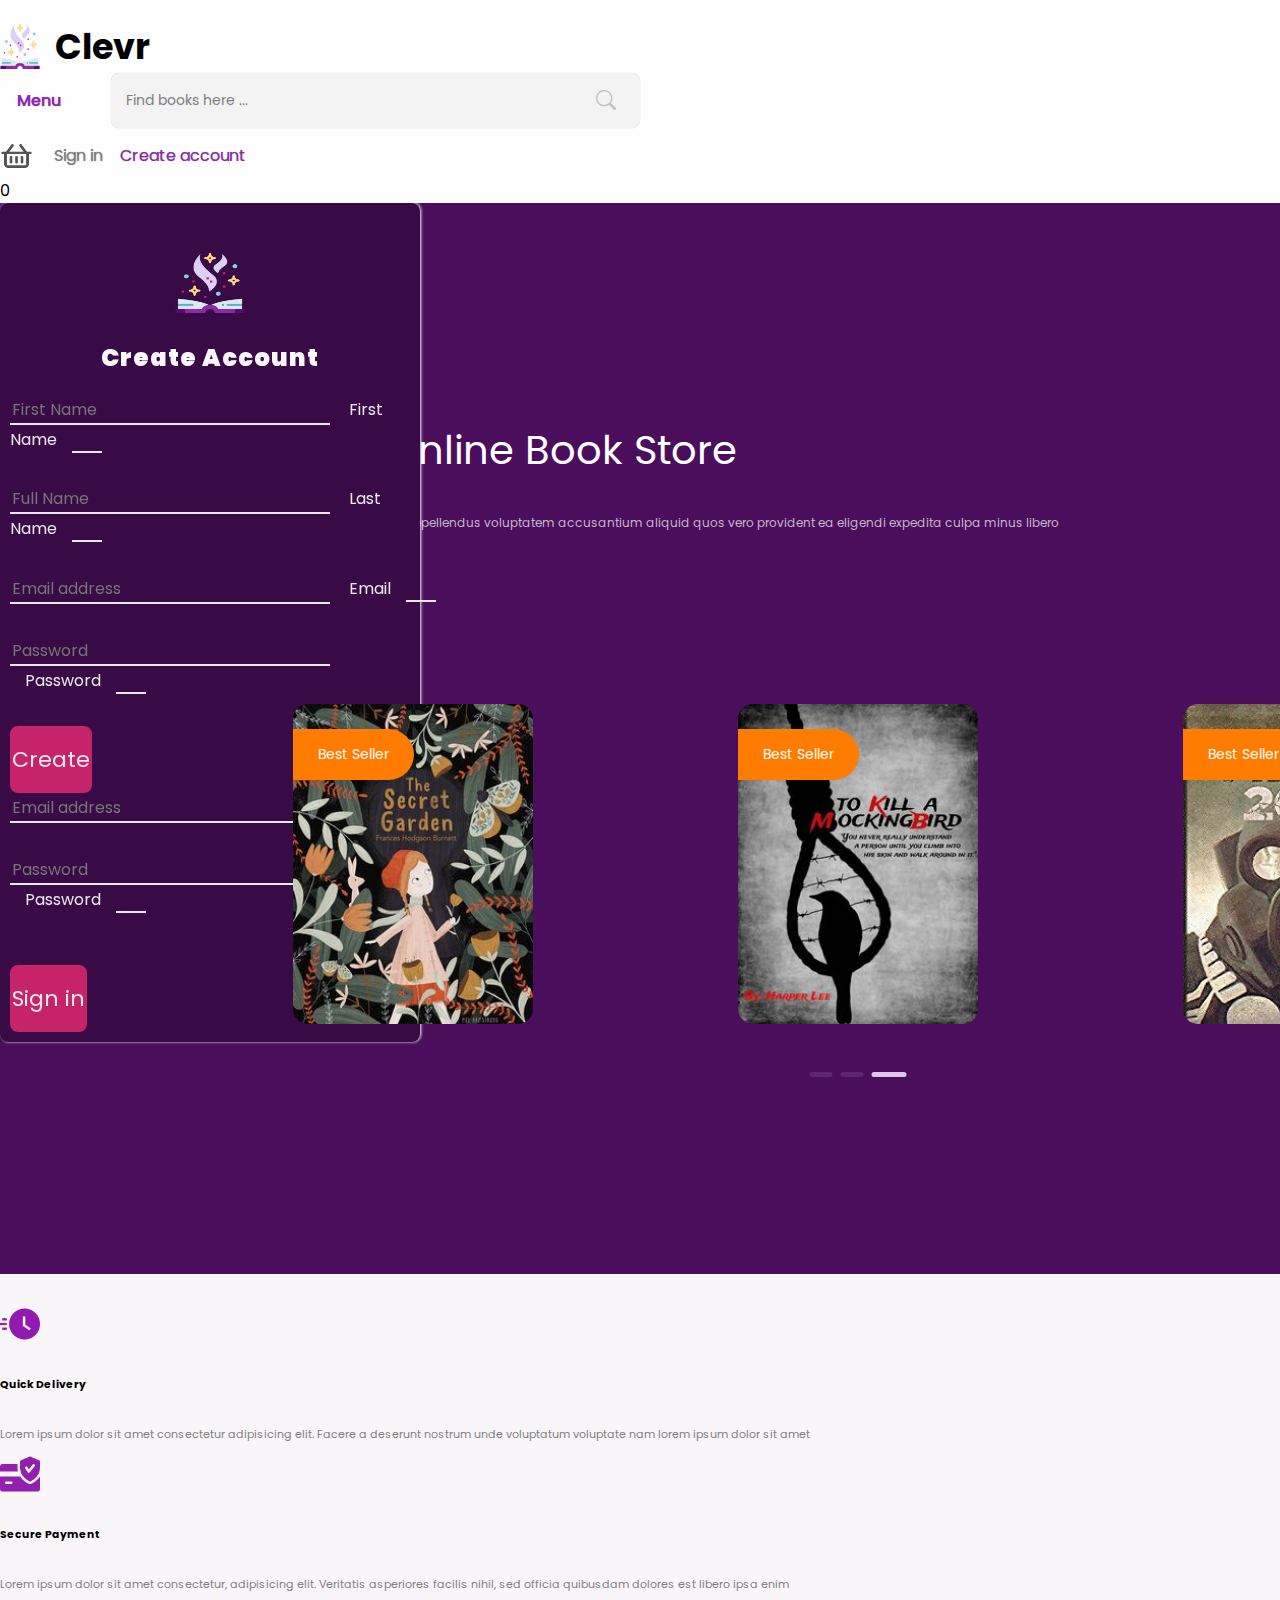
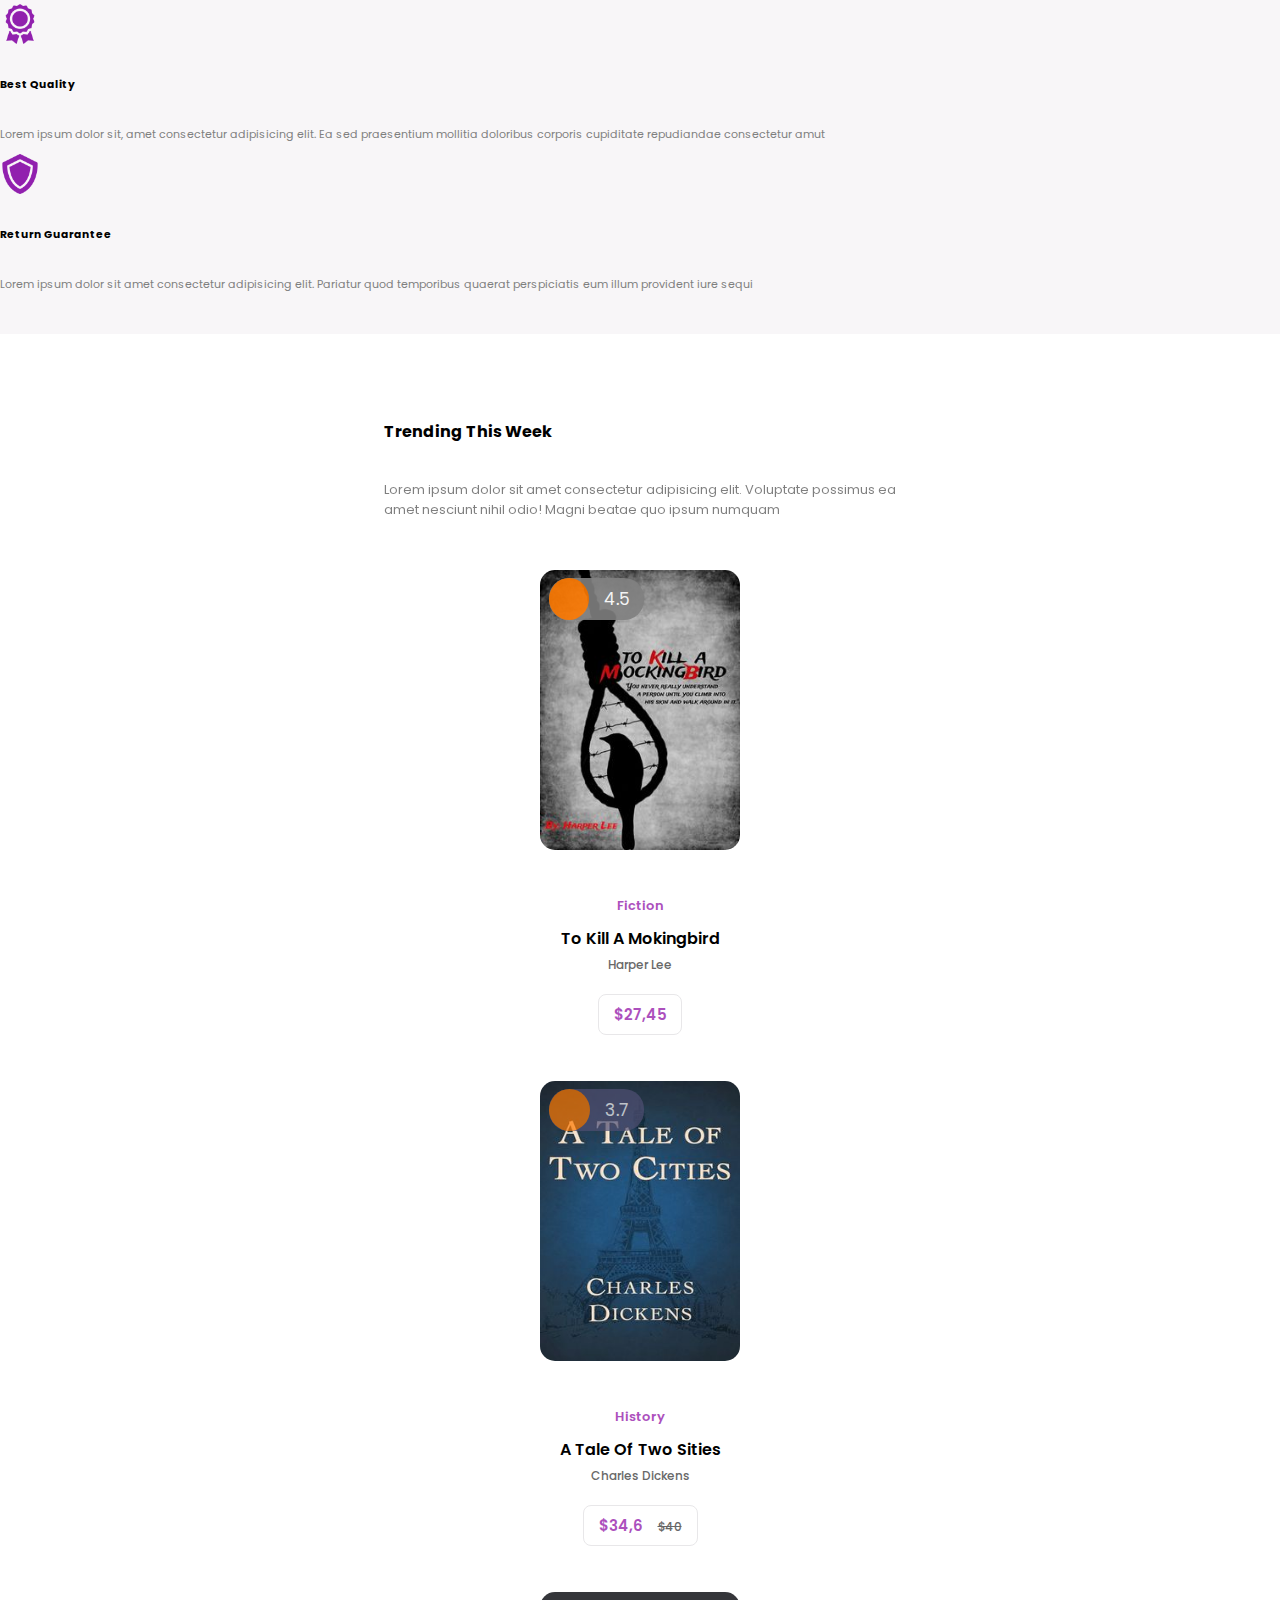
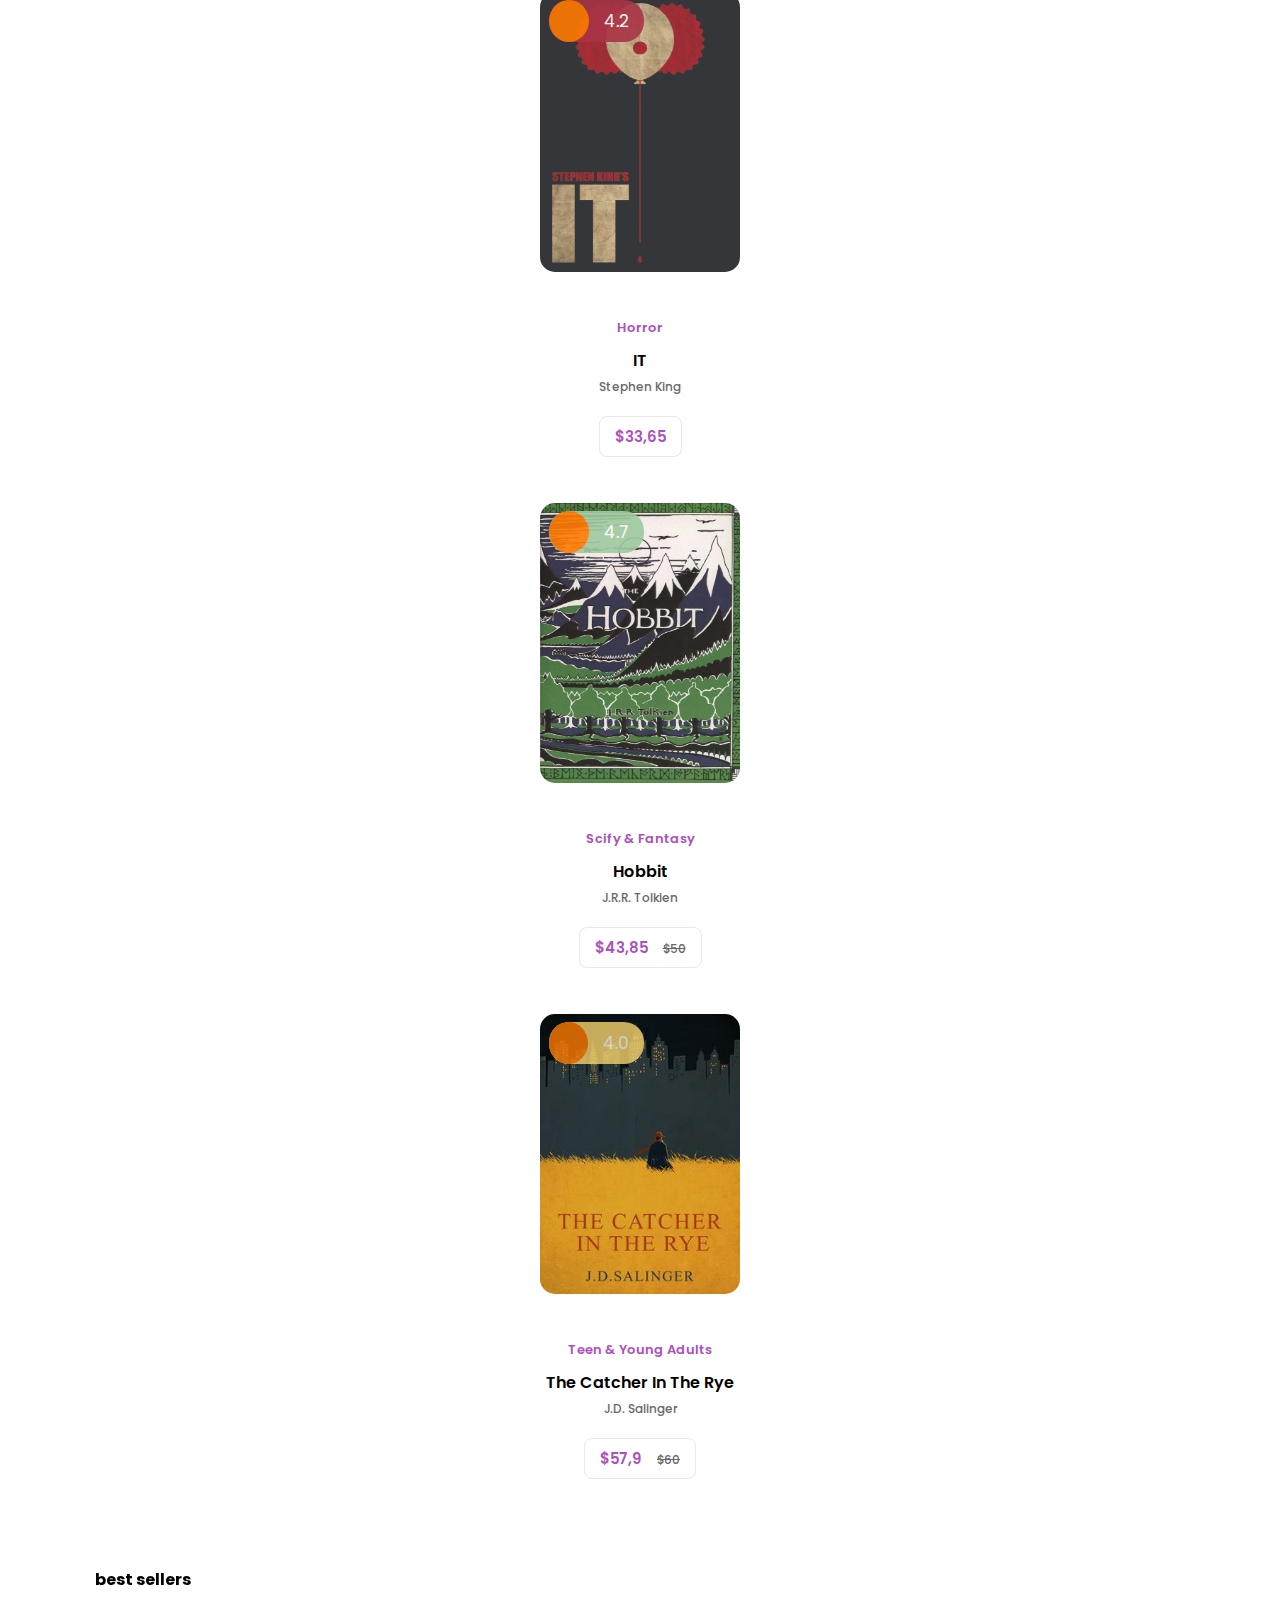
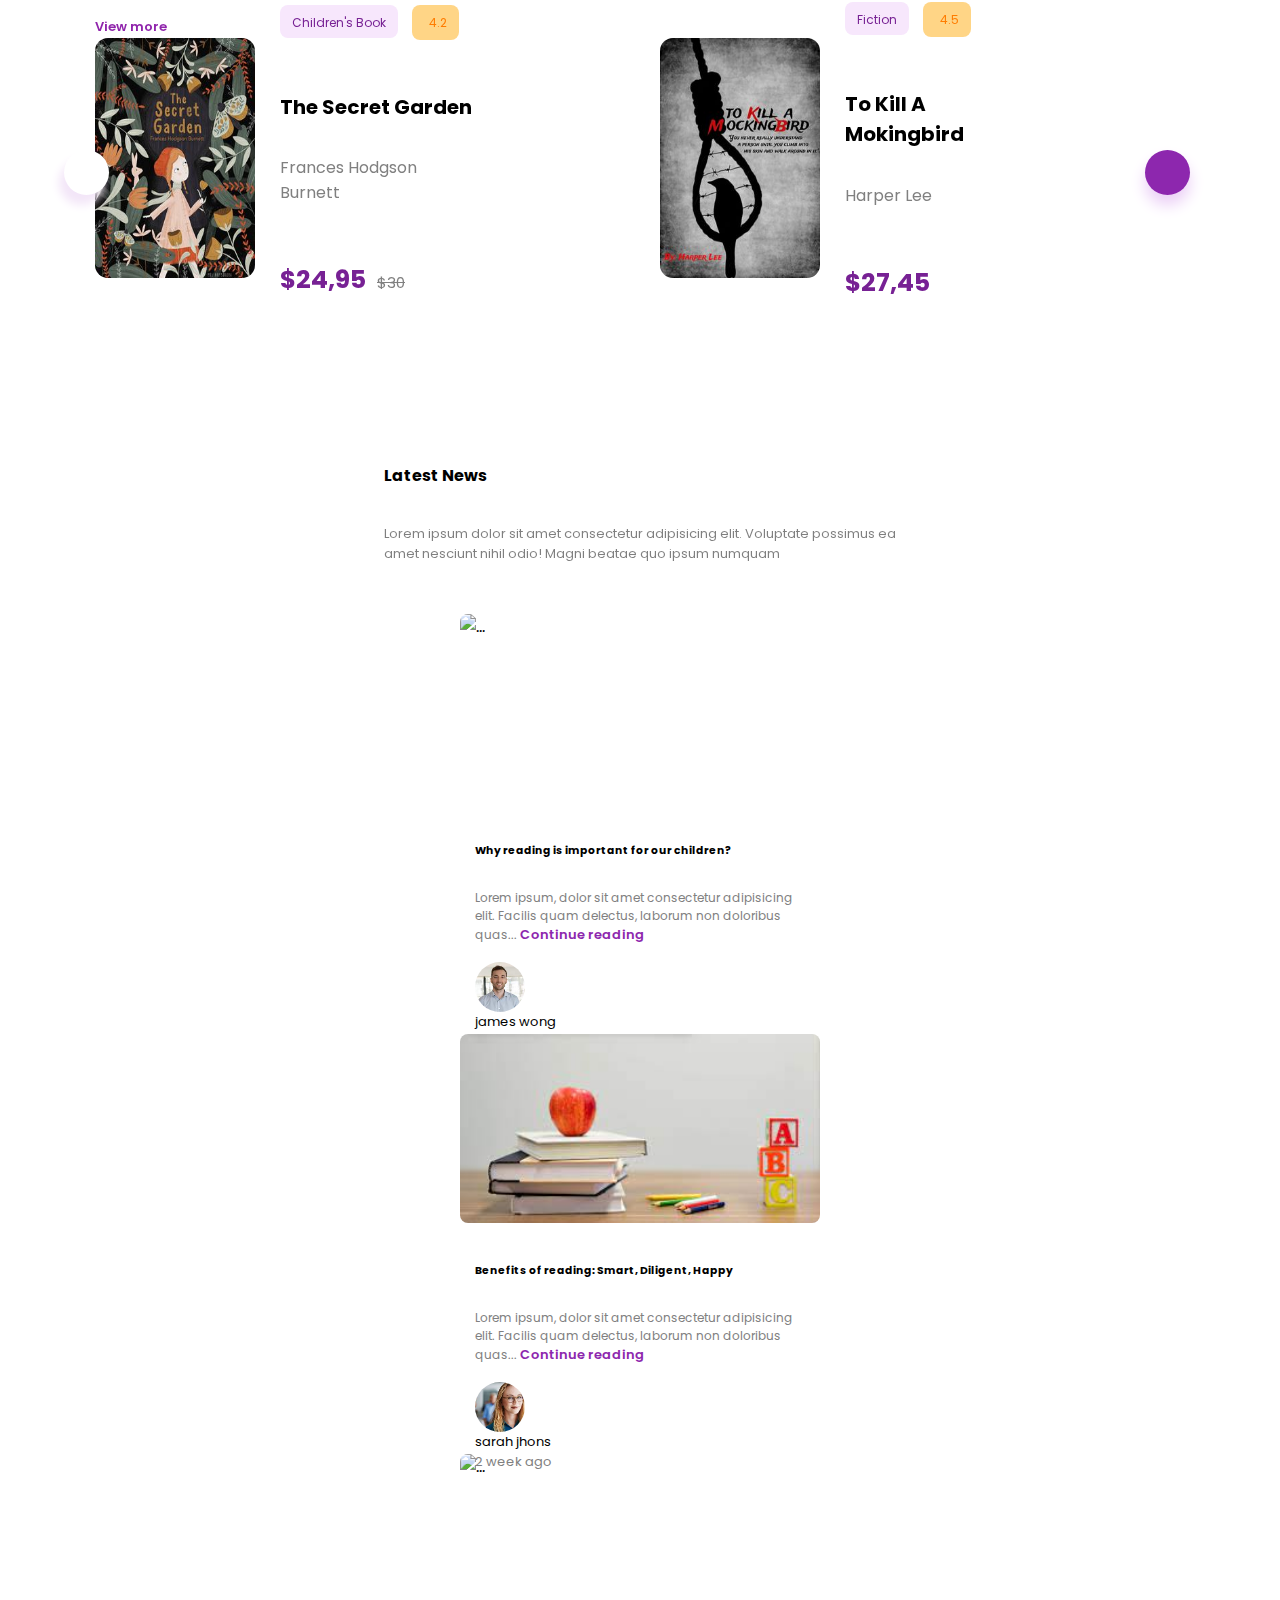
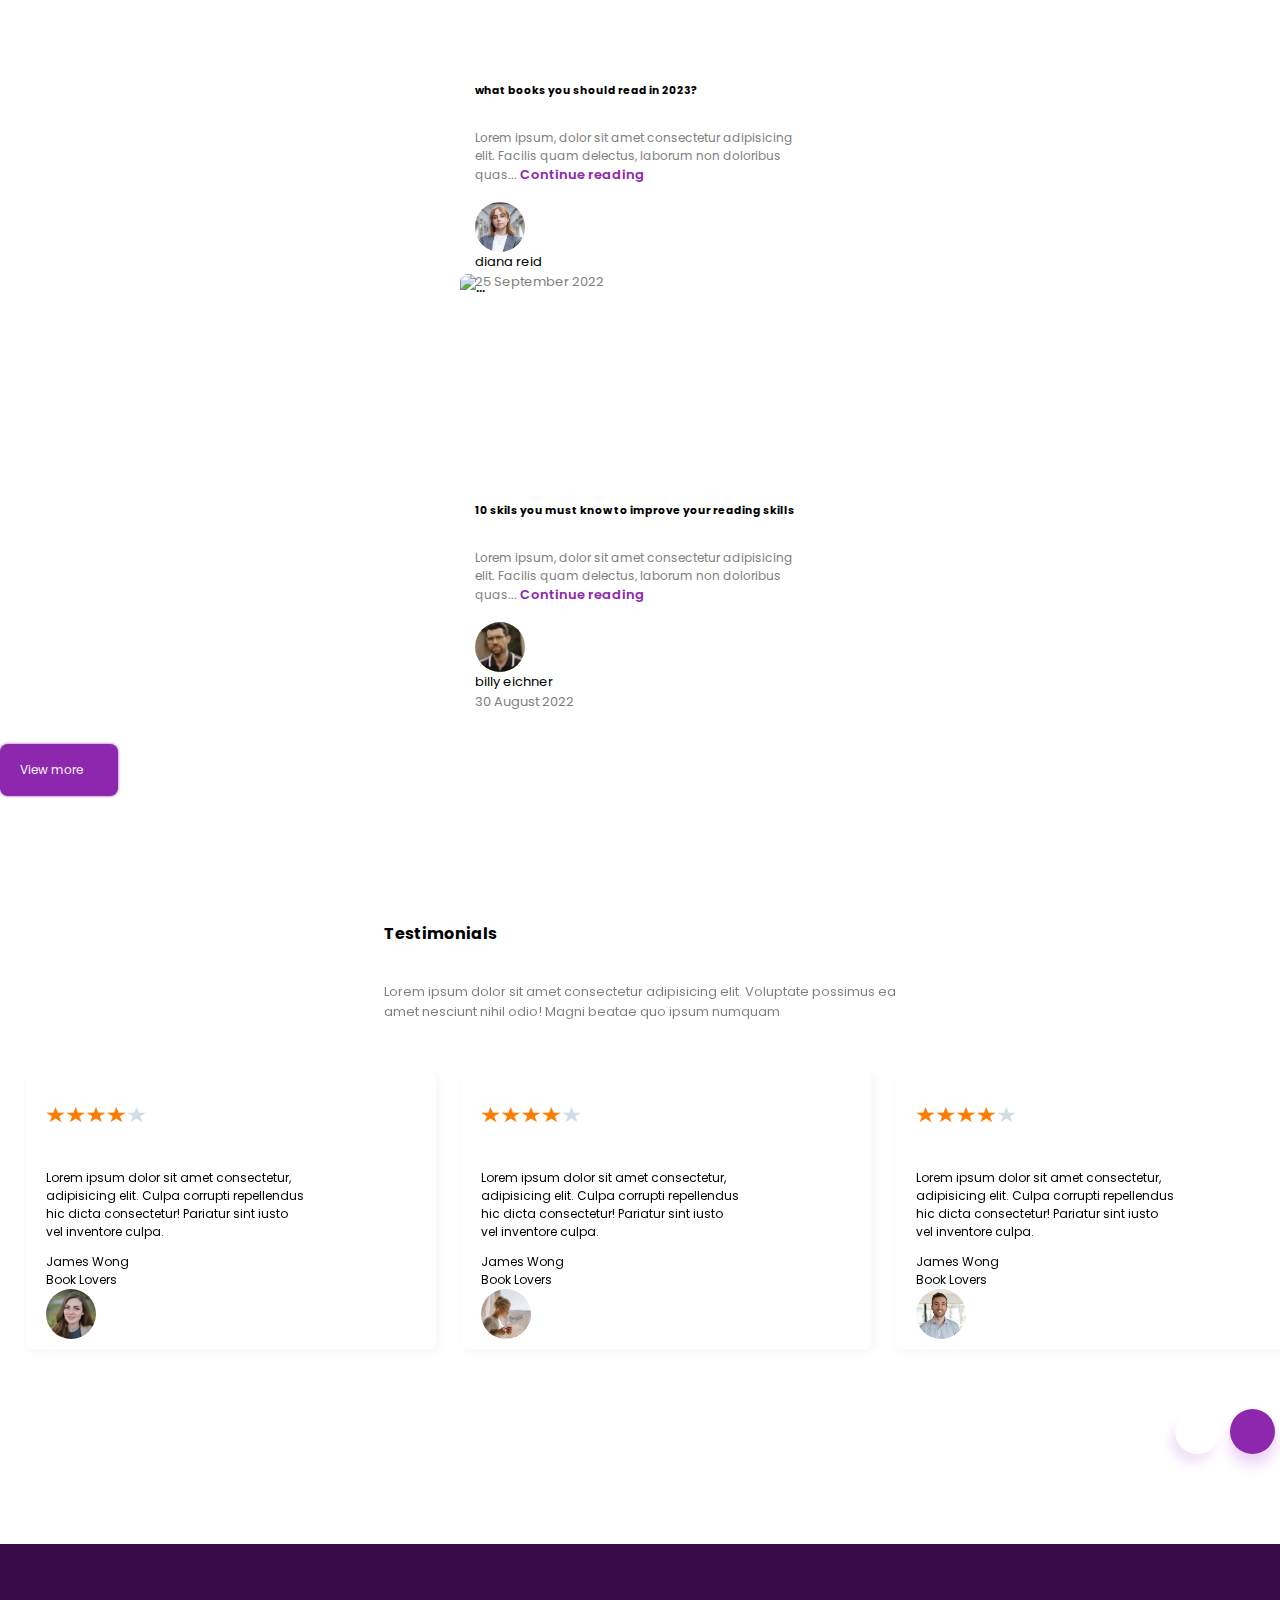
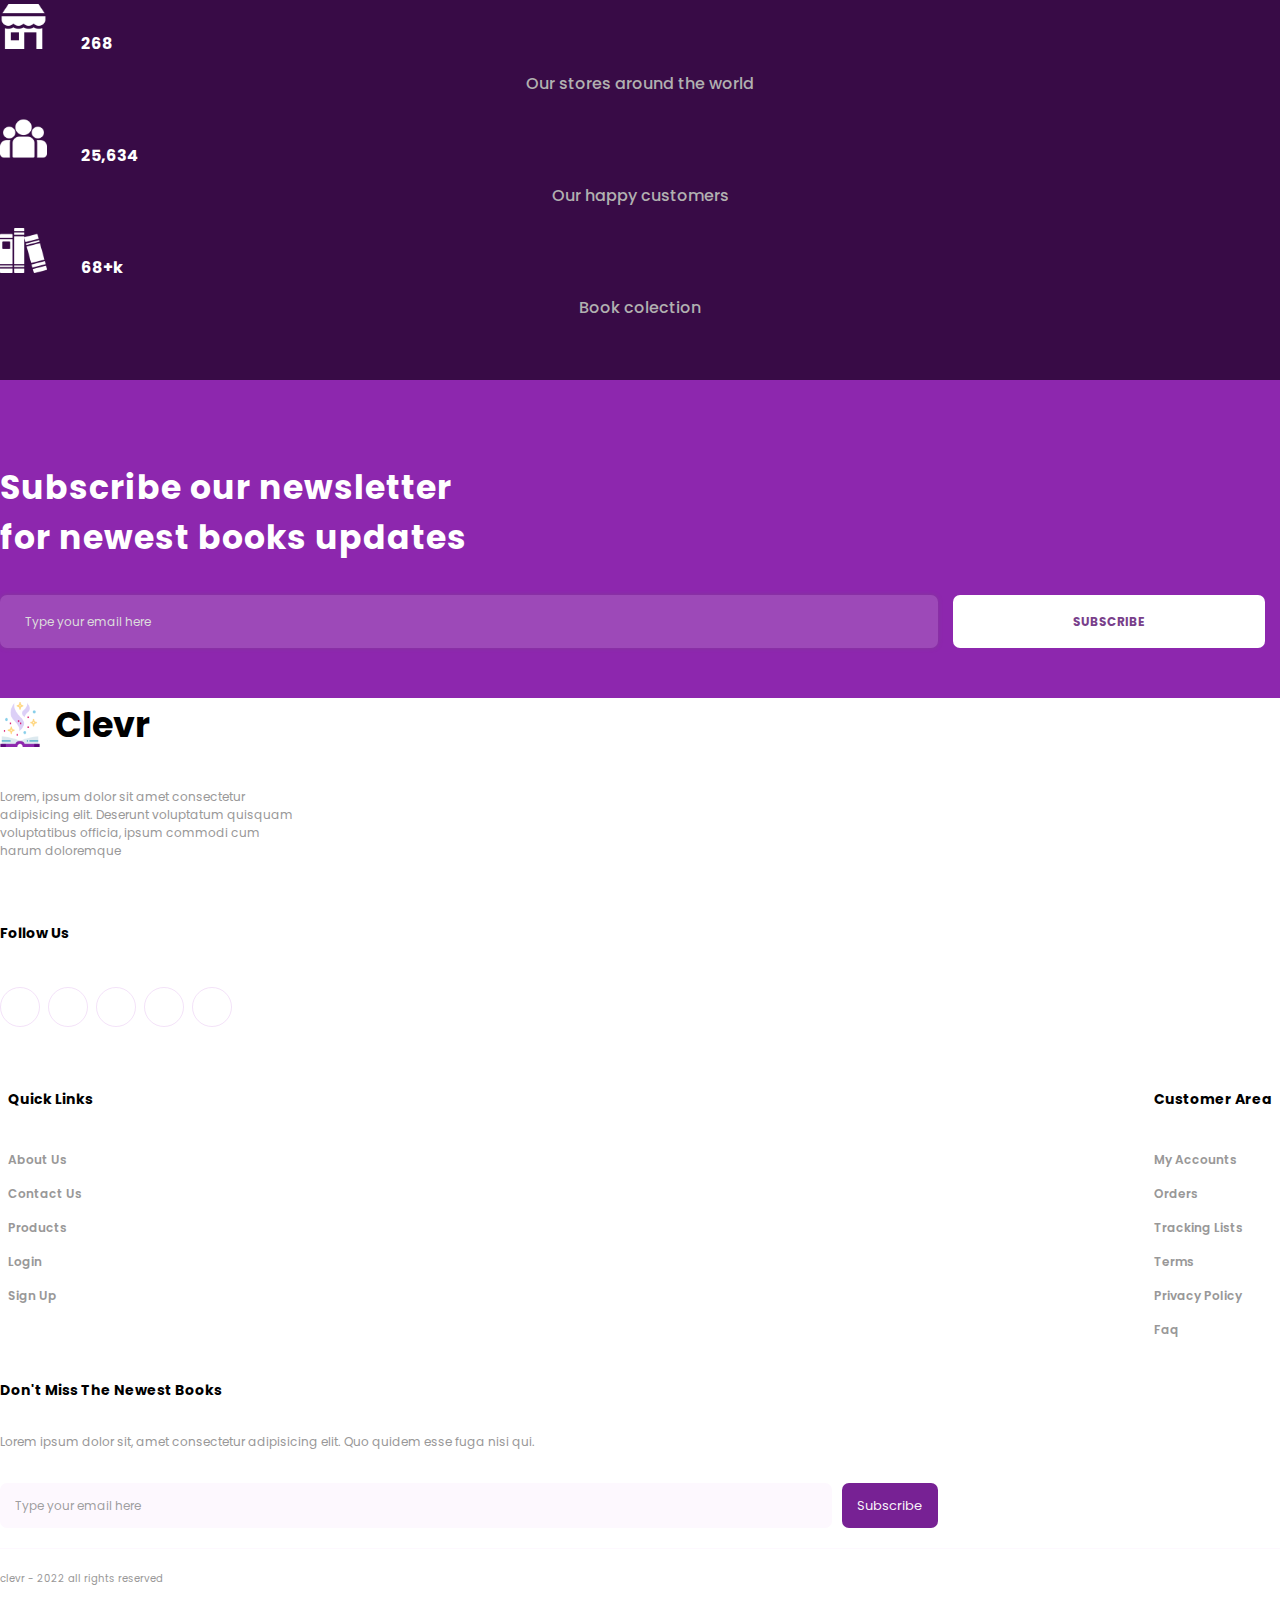
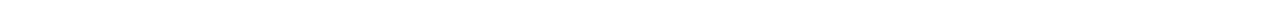
==== commit b8e10d8f: "clevr" ====
--- a/index.html
+++ b/index.html
@@ -310,254 +310,255 @@
         </div>
       </div>
     </section>
- 
+     
 <!-- best sellers -->
 <section id="best-sellers">
  
-    <div class="swiper mySwiper2 ">
-     <!-- <div class="container-lg ">  </div>   -->
-     <div class="bestseller-header d-flex justify-content-between py-5 px-0 ">
-        <h4 class="text-capitalize">best sellers</h4>
-        <a href="">View more <span> <i class="fa-solid fa-arrow-right"></i></a>
-      </div>
-  
-      <div class="swiper-wrapper">
-        <!-- 1 -->
-        <div class="swiper-slide">
-          <div class="bestsell">
-          <div class="book-cover">
-            <img
-              src="images/books/secret-garden.jpg"
-              alt="..."
-            />
-          </div>
-          <div class="book-descr">
-            <div class="book-info">
-              <span class="category">Children's book</span>
-              <span class="rate"><i class="fa-solid fa-star"></i>4.2</span>
-            </div>
-            <div class="book-title">
-              <h5 class="title">the secret garden</h5>
-              <p class="author">frances hodgson burnett</p>
-            </div>
-            <div class="book-price">
-              <span class="current-price">$24,95</span>
-              <span class="price">$30</span>
-            </div>
-          </div>
-        </div>
-        </div>
-       <!-- 2 -->
-       <div class="swiper-slide">
+  <div class="swiper mySwiper2 ">
+   <!-- <div class="container-lg ">  </div>   -->
+   <div class="bestseller-header d-flex justify-content-between py-5 px-0 ">
+      <h4 class="text-capitalize">best sellers</h4>
+      <a href="">View more <span> <i class="fa-solid fa-arrow-right"></i></a>
+    </div>
+
+    <div class="swiper-wrapper">
+      <!-- 1 -->
+      <div class="swiper-slide">
         <div class="bestsell">
         <div class="book-cover">
           <img
-            src="images/books/mokingbird.jpg"
+            src="images/books/secret-garden.jpg"
             alt="..."
           />
         </div>
         <div class="book-descr">
           <div class="book-info">
-            <span class="category">fiction</span>
-            <span class="rate"><i class="fa-solid fa-star"></i>4.5</span>
+            <span class="category">Children's book</span>
+            <span class="rate"><i class="fa-solid fa-star"></i>4.2</span>
           </div>
           <div class="book-title">
-            <h5 class="title">to kill a mokingbird</h5>
-            <p class="author">harper lee</p>
+            <h5 class="title">the secret garden</h5>
+            <p class="author">frances hodgson burnett</p>
           </div>
           <div class="book-price">
-            <span class="current-price">$27,45</span>
-            <span class="price"></span>
-          </div>
-        </div>
-      </div>
-       </div>
-       <!-- 3 -->
-       <div class="swiper-slide">
-        <div class="bestsell">
-        <div class="book-cover">
-          <img
-            src="images/books/old-man-and-sea.jpg"
-            alt="..."
-          />
-        </div>
-        <div class="book-descr">
-          <div class="book-info">
-            <span class="category">fiction</span>
-            <span class="rate"><i class="fa-solid fa-star"></i>4.3</span>
-          </div>
-          <div class="book-title">
-            <h5 class="title">the old man and sea</h5>
-            <p class="author">ernest hemingway</p>
-          </div>
-          <div class="book-price">
-            <span class="current-price">$38,99</span>
-            <span class="price">$45</span>
-          </div>
-        </div>
-      </div>
-       </div>
-       <!-- 4 -->
-       <div class="swiper-slide">
-        <div class="bestsell">
-        <div class="book-cover">
-          <img
-            src="images/books/restlies-things.jpg"
-            alt="..."
-          />
-        </div>
-        <div class="book-descr">
-          <div class="book-info">
-            <span class="category">psycology</span>
-            <span class="rate"><i class="fa-solid fa-star"></i>3.5</span>
-          </div>
-          <div class="book-title">
-            <h5 class="title">we were restlees things</h5>
-            <p class="author">cole hagamatsu</p>
-          </div>
-          <div class="book-price">
-            <span class="current-price">$23,45</span>
-            <span class="price">$33</span>
-          </div>
-        </div>
-      </div>
-       </div>
-       <!-- 5 -->
-       <div class="swiper-slide">
-        <div class="bestsell">
-        <div class="book-cover">
-          <img
-            src="images/books/affaiar-at-styles.jpg"
-            alt="..."
-          />
-        </div>
-        <div class="book-descr">
-          <div class="book-info">
-            <span class="category">detective</span>
-            <span class="rate"><i class="fa-solid fa-star"></i>4.8</span>
-          </div>
-          <div class="book-title">
-            <h5 class="title">the mysterious affair at styles</h5>
-            <p class="author">agatha christie</p>
-          </div>
-          <div class="book-price">
-            <span class="current-price">$29,35</span>
-            <span class="price"></span>
-          </div>
-        </div>
-      </div>
-       </div>
-       <!-- 6 -->
-       <div class="swiper-slide">
-        <div class="bestsell">
-        <div class="book-cover">
-          <img
-            src="images/books/dallowey.jpg"
-            alt="..."
-          />
-        </div>
-        <div class="book-descr">
-          <div class="book-info">
-            <span class="category">fiction</span>
-            <span class="rate"><i class="fa-solid fa-star"></i>4.0</span>
-          </div>
-          <div class="book-title">
-            <h5 class="title">mrs. dalloway</h5>
-            <p class="author">virginia woolf</p>
-          </div>
-          <div class="book-price">
-            <span class="current-price">$20,00</span>
-            <span class="price"></span>
-          </div>
-        </div>
-      </div>
-       </div>
-       <!-- 7 -->
-       <div class="swiper-slide">
-        <div class="bestsell">
-        <div class="book-cover">
-          <img
-            src="images/books/green-mile.jpg"
-            alt="..."
-          />
-        </div>
-        <div class="book-descr">
-          <div class="book-info">
-            <span class="category">scify & fantasy</span>
-            <span class="rate"><i class="fa-solid fa-star"></i>4.6</span>
-          </div>
-          <div class="book-title">
-            <h5 class="title">the green mile</h5>
-            <p class="author">stephen king</p>
-          </div>
-          <div class="book-price">
-            <span class="current-price">$30,35</span>
-            <span class="price"></span>
-          </div>
-        </div>
-      </div>
-       </div>
-       <!-- 8 -->
-       <div class="swiper-slide">
-        <div class="bestsell">
-        <div class="book-cover">
-          <img
-            src="images/books/of-mice-and-man.jpg"
-            alt="..."
-          />
-        </div>
-        <div class="book-descr">
-          <div class="book-info">
-            <span class="category">fiction</span>
-            <span class="rate"><i class="fa-solid fa-star"></i>4.3</span>
-          </div>
-          <div class="book-title">
-            <h5 class="title">of mice and men</h5>
-            <p class="author">jhon steinbeck</p>
-          </div>
-          <div class="book-price">
-            <span class="current-price">$23,85</span>
-            <span class="price">$32,65</span>
-          </div>
-        </div>
-      </div>
-       </div>
-       <!-- 9 -->
-       <div class="swiper-slide">
-        <div class="bestsell">
-        <div class="book-cover">
-          <img
-            src="images/books/larson.jpg"
-            alt="..."
-          />
-        </div>
-        <div class="book-descr">
-          <div class="book-info">
-            <span class="category">fiction</span>
-            <span class="rate"><i class="fa-solid fa-star"></i>4.7</span>
-          </div>
-          <div class="book-title">
-            <h5 class="title">the girl with the dragon tattoo</h5>
-            <p class="author">stieg larsson</p>
-          </div>
-          <div class="book-price">
-            <span class="current-price">$28,00</span>
-            <span class="price"></span>
-          </div>
-        </div>
-      </div>
-       </div>
-      </div>
-   
-        <div class="prev swiper-button-prev">
-          <i class="fa-solid fa-arrow-left"></i>
-        </div>
-        <div class="next swiper-button-next">
-          <i class="fa-solid fa-arrow-right"></i>
-        </div>   
+            <span class="current-price">$24,95</span>
+            <span class="price">$30</span>
+          </div>
+        </div>
+      </div>
+      </div>
+     <!-- 2 -->
+     <div class="swiper-slide">
+      <div class="bestsell">
+      <div class="book-cover">
+        <img
+          src="images/books/mokingbird.jpg"
+          alt="..."
+        />
+      </div>
+      <div class="book-descr">
+        <div class="book-info">
+          <span class="category">fiction</span>
+          <span class="rate"><i class="fa-solid fa-star"></i>4.5</span>
+        </div>
+        <div class="book-title">
+          <h5 class="title">to kill a mokingbird</h5>
+          <p class="author">harper lee</p>
+        </div>
+        <div class="book-price">
+          <span class="current-price">$27,45</span>
+          <span class="price"></span>
+        </div>
+      </div>
     </div>
+     </div>
+     <!-- 3 -->
+     <div class="swiper-slide">
+      <div class="bestsell">
+      <div class="book-cover">
+        <img
+          src="images/books/old-man-and-sea.jpg"
+          alt="..."
+        />
+      </div>
+      <div class="book-descr">
+        <div class="book-info">
+          <span class="category">fiction</span>
+          <span class="rate"><i class="fa-solid fa-star"></i>4.3</span>
+        </div>
+        <div class="book-title">
+          <h5 class="title">the old man and sea</h5>
+          <p class="author">ernest hemingway</p>
+        </div>
+        <div class="book-price">
+          <span class="current-price">$38,99</span>
+          <span class="price">$45</span>
+        </div>
+      </div>
+    </div>
+     </div>
+     <!-- 4 -->
+     <div class="swiper-slide">
+      <div class="bestsell">
+      <div class="book-cover">
+        <img
+          src="images/books/restlies-things.jpg"
+          alt="..."
+        />
+      </div>
+      <div class="book-descr">
+        <div class="book-info">
+          <span class="category">psycology</span>
+          <span class="rate"><i class="fa-solid fa-star"></i>3.5</span>
+        </div>
+        <div class="book-title">
+          <h5 class="title">we were restlees things</h5>
+          <p class="author">cole hagamatsu</p>
+        </div>
+        <div class="book-price">
+          <span class="current-price">$23,45</span>
+          <span class="price">$33</span>
+        </div>
+      </div>
+    </div>
+     </div>
+     <!-- 5 -->
+     <div class="swiper-slide">
+      <div class="bestsell">
+      <div class="book-cover">
+        <img
+          src="images/books/affaiar-at-styles.jpg"
+          alt="..."
+        />
+      </div>
+      <div class="book-descr">
+        <div class="book-info">
+          <span class="category">detective</span>
+          <span class="rate"><i class="fa-solid fa-star"></i>4.8</span>
+        </div>
+        <div class="book-title">
+          <h5 class="title">the mysterious affair at styles</h5>
+          <p class="author">agatha christie</p>
+        </div>
+        <div class="book-price">
+          <span class="current-price">$29,35</span>
+          <span class="price"></span>
+        </div>
+      </div>
+    </div>
+     </div>
+     <!-- 6 -->
+     <div class="swiper-slide">
+      <div class="bestsell">
+      <div class="book-cover">
+        <img
+          src="images/books/dallowey.jpg"
+          alt="..."
+        />
+      </div>
+      <div class="book-descr">
+        <div class="book-info">
+          <span class="category">fiction</span>
+          <span class="rate"><i class="fa-solid fa-star"></i>4.0</span>
+        </div>
+        <div class="book-title">
+          <h5 class="title">mrs. dalloway</h5>
+          <p class="author">virginia woolf</p>
+        </div>
+        <div class="book-price">
+          <span class="current-price">$20,00</span>
+          <span class="price"></span>
+        </div>
+      </div>
+    </div>
+     </div>
+     <!-- 7 -->
+     <div class="swiper-slide">
+      <div class="bestsell">
+      <div class="book-cover">
+        <img
+          src="images/books/green-mile.jpg"
+          alt="..."
+        />
+      </div>
+      <div class="book-descr">
+        <div class="book-info">
+          <span class="category">scify & fantasy</span>
+          <span class="rate"><i class="fa-solid fa-star"></i>4.6</span>
+        </div>
+        <div class="book-title">
+          <h5 class="title">the green mile</h5>
+          <p class="author">stephen king</p>
+        </div>
+        <div class="book-price">
+          <span class="current-price">$30,35</span>
+          <span class="price"></span>
+        </div>
+      </div>
+    </div>
+     </div>
+     <!-- 8 -->
+     <div class="swiper-slide">
+      <div class="bestsell">
+      <div class="book-cover">
+        <img
+          src="images/books/of-mice-and-man.jpg"
+          alt="..."
+        />
+      </div>
+      <div class="book-descr">
+        <div class="book-info">
+          <span class="category">fiction</span>
+          <span class="rate"><i class="fa-solid fa-star"></i>4.3</span>
+        </div>
+        <div class="book-title">
+          <h5 class="title">of mice and men</h5>
+          <p class="author">jhon steinbeck</p>
+        </div>
+        <div class="book-price">
+          <span class="current-price">$23,85</span>
+          <span class="price">$32,65</span>
+        </div>
+      </div>
+    </div>
+     </div>
+     <!-- 9 -->
+     <div class="swiper-slide">
+      <div class="bestsell">
+      <div class="book-cover">
+        <img
+          src="images/books/larson.jpg"
+          alt="..."
+        />
+      </div>
+      <div class="book-descr">
+        <div class="book-info">
+          <span class="category">fiction</span>
+          <span class="rate"><i class="fa-solid fa-star"></i>4.7</span>
+        </div>
+        <div class="book-title">
+          <h5 class="title">the girl with the dragon tattoo</h5>
+          <p class="author">stieg larsson</p>
+        </div>
+        <div class="book-price">
+          <span class="current-price">$28,00</span>
+          <span class="price"></span>
+        </div>
+      </div>
+    </div>
+     </div>
+    </div>
+ 
+      <div class="prev swiper-button-prev">
+        <i class="fa-solid fa-arrow-left"></i>
+      </div>
+      <div class="next swiper-button-next">
+        <i class="fa-solid fa-arrow-right"></i>
+      </div>   
+  </div>
 
 </section>
+
 
     <!-- latest news -->
     <section id="latest-news">
@@ -754,7 +755,7 @@
                     </div>
                     <div class="testimonial-img">
                       <img
-                      src="https://images.pexels.com/photos/762020/pexels-photo-762020.jpeg?auto=compress&cs=tinysrgb&w=400"
+                      src="images/news5.jpg"
                       alt=""
                     />
                     </div>
@@ -780,8 +781,7 @@
                   </div>
                   <div class="testimonial-img">
                     <img
-                      src="https://images.pexels.com/photos/4769490/pexels-photo-4769490.jpeg?auto=compress&cs=tinysrgb&w=400"
-                      alt=""
+                      src="images/new6.jpg"
                     />
                   </div>
                 </div>
@@ -805,7 +805,7 @@
                   </div>
                   <div class="testimonial-img">
                     <img
-                      src="https://images.pexels.com/photos/4769490/pexels-photo-4769490.jpeg?auto=compress&cs=tinysrgb&w=400"
+                      src="images/news1.jpg"
                       alt=""
                     />
                   </div>
@@ -830,7 +830,7 @@
                   </div>
                   <div class="testimonial-img">
                     <img
-                      src="https://images.pexels.com/photos/4769490/pexels-photo-4769490.jpeg?auto=compress&cs=tinysrgb&w=400"
+                      src="images/news2.jpg"
                       alt=""
                     />
                   </div>
@@ -855,7 +855,7 @@
                   </div>
                   <div class="testimonial-img">
                     <img
-                      src="https://images.pexels.com/photos/4769490/pexels-photo-4769490.jpeg?auto=compress&cs=tinysrgb&w=400"
+                      src="images/news3.jpg"
                       alt=""
                     />
                   </div>
@@ -880,163 +880,13 @@
                   </div>
                   <div class="testimonial-img">
                     <img
-                      src="https://images.pexels.com/photos/4769490/pexels-photo-4769490.jpeg?auto=compress&cs=tinysrgb&w=400"
+                      src="images/news4.jpg"
                       alt=""
                     />
                   </div>
                 </div>
               </div>
-            </div>
-            <!-- 7 -->
-            <div class="swiper-slide">
-              <div class="testimonials">
-                <div class="rating">
-                  <img src="images/rating4.png" alt="" />
-                </div>
-                <p>
-                  Lorem ipsum dolor sit amet consectetur, adipisicing elit.
-                  Culpa corrupti repellendus hic dicta consectetur! Pariatur
-                  sint iusto vel inventore culpa.
-                </p>
-                <div class="list-group-item d-flex justify-content-between">
-                  <div class="testimonial-author">
-                    <div class="fw-bold py-1">james wong</div>
-                    <span> book lovers</span>
-                  </div>
-                  <div class="testimonial-img">
-                    <img
-                      src="https://images.pexels.com/photos/4769490/pexels-photo-4769490.jpeg?auto=compress&cs=tinysrgb&w=400"
-                      alt=""
-                    />
-                  </div>
-                </div>
-              </div>
-            </div>
-            <!-- 8 -->
-            <div class="swiper-slide">
-              <div class="testimonials">
-                <div class="rating">
-                  <img src="images/rating4.png" alt="" />
-                </div>
-                <p>
-                  Lorem ipsum dolor sit amet consectetur, adipisicing elit.
-                  Culpa corrupti repellendus hic dicta consectetur! Pariatur
-                  sint iusto vel inventore culpa.
-                </p>
-                <div class="list-group-item d-flex justify-content-between">
-                  <div class="testimonial-author">
-                    <div class="fw-bold py-1">james wong</div>
-                    <span> book lovers</span>
-                  </div>
-                  <div class="testimonial-img">
-                    <img
-                      src="https://images.pexels.com/photos/4769490/pexels-photo-4769490.jpeg?auto=compress&cs=tinysrgb&w=400"
-                      alt=""
-                    />
-                  </div>
-                </div>
-              </div>
-            </div>
-            <!-- 9 -->
-            <div class="swiper-slide">
-              <div class="testimonials">
-                <div class="rating">
-                  <img src="images/rating4.png" alt="" />
-                </div>
-                <p>
-                  Lorem ipsum dolor sit amet consectetur, adipisicing elit.
-                  Culpa corrupti repellendus hic dicta consectetur! Pariatur
-                  sint iusto vel inventore culpa.
-                </p>
-                <div class="list-group-item d-flex justify-content-between">
-                  <div class="testimonial-author">
-                    <div class="fw-bold py-1">james wong</div>
-                    <span> book lovers</span>
-                  </div>
-                  <div class="testimonial-img">
-                    <img
-                      src="https://images.pexels.com/photos/4769490/pexels-photo-4769490.jpeg?auto=compress&cs=tinysrgb&w=400"
-                      alt=""
-                    />
-                  </div>
-                </div>
-              </div>
-            </div>
-            <!-- 10 -->
-            <div class="swiper-slide">
-              <div class="testimonials">
-                <div class="rating">
-                  <img src="images/rating4.png" alt="" />
-                </div>
-                <p>
-                  Lorem ipsum dolor sit amet consectetur, adipisicing elit.
-                  Culpa corrupti repellendus hic dicta consectetur! Pariatur
-                  sint iusto vel inventore culpa.
-                </p>
-                <div class="list-group-item d-flex justify-content-between">
-                  <div class="testimonial-author">
-                    <div class="fw-bold py-1">james wong</div>
-                    <span> book lovers</span>
-                  </div>
-                  <div class="testimonial-img">
-                    <img
-                      src="https://images.pexels.com/photos/4769490/pexels-photo-4769490.jpeg?auto=compress&cs=tinysrgb&w=400"
-                      alt=""
-                    />
-                  </div>
-                </div>
-              </div>
-            </div>
-            <!-- 11 -->
-            <div class="swiper-slide">
-              <div class="testimonials">
-                <div class="rating">
-                  <img src="images/rating4.png" alt="" />
-                </div>
-                <p>
-                  Lorem ipsum dolor sit amet consectetur, adipisicing elit.
-                  Culpa corrupti repellendus hic dicta consectetur! Pariatur
-                  sint iusto vel inventore culpa.
-                </p>
-                <div class="list-group-item d-flex justify-content-between">
-                  <div class="testimonial-author">
-                    <div class="fw-bold py-1">james wong</div>
-                    <span> book lovers</span>
-                  </div>
-                  <div class="testimonial-img">
-                    <img
-                      src="https://images.pexels.com/photos/4769490/pexels-photo-4769490.jpeg?auto=compress&cs=tinysrgb&w=400"
-                      alt=""
-                    />
-                  </div>
-                </div>
-              </div>
-            </div>
-            <!-- 12 -->
-            <div class="swiper-slide">
-              <div class="testimonials">
-                <div class="rating">
-                  <img src="images/rating4.png" alt="" />
-                </div>
-                <p>
-                  Lorem ipsum dolor sit amet consectetur, adipisicing elit.
-                  Culpa corrupti repellendus hic dicta consectetur! Pariatur
-                  sint iusto vel inventore culpa.
-                </p>
-                <div class="list-group-item d-flex justify-content-between">
-                  <div class="testimonial-author">
-                    <div class="fw-bold py-1">james wong</div>
-                    <span> book lovers</span>
-                  </div>
-                  <div class="testimonial-img">
-                    <img
-                      src="https://images.pexels.com/photos/4769490/pexels-photo-4769490.jpeg?auto=compress&cs=tinysrgb&w=400"
-                      alt=""
-                    />
-                  </div>
-                </div>
-              </div>
-            </div>
+            </div>     
           </div>
           <div class="navigation">
             <div class="prev">
@@ -1088,5 +938,9 @@
     <script src="https://ajax.googleapis.com/ajax/libs/jquery/3.6.0/jquery.min.js"></script>
     <!--  -->
     <script src="js/clevr.js"></script>
+    
+<script src="js/navbar.js"></script>
+<script src="js/auth.js"></script>
+
   </body>
 </html>
--- a/css/clevr.css
+++ b/css/clevr.css
@@ -74,6 +74,7 @@
 #navbar .navbar-part1 {
   display: flex;
   justify-content: space-between;
+  position: relative;
 }
 #navbar .navbar-part1 .menu {
   font-weight: 500;
@@ -82,7 +83,6 @@
   padding: 0 20px 0 17px;
   display: flex;
   align-items: center;
-  position: relative;
 }
 #navbar .navbar-part1 .menu .arrow {
   display: block;
@@ -92,9 +92,8 @@
 #navbar .navbar-part1 .nav-arrow {
   font-size: 40px;
   position: absolute;
-  left: 50%;
-  transform: translateX(-50%);
-  top: 120%;
+  left: 5%;
+  bottom: -80%;
   color: #8d27ae;
 }
 #navbar .navbar-part1 .menu-active {
@@ -140,7 +139,7 @@
 #navbar .navbar-part2 .basket {
   width: 33px;
   height: 30px;
-  margin: 0 10px;
+  margin: 0 15px 0 0;
 }
 #navbar .navbar-part2 .basket img {
   width: 100%;
@@ -150,11 +149,15 @@
   font-weight: 900;
 }
 #navbar .navbar-part2 .user button {
-  padding: 0 15px;
   text-shadow: 0 0 1px grey;
 }
 #navbar .navbar-part2 .user .sign-up {
   color: #8d27ae;
+  padding: 0 8px;
+}
+#navbar .navbar-part2 .user .sign-up:hover {
+  background-color: #8d27ae;
+  color: white;
 }
 #navbar .navbar-part2 .user .sign-in {
   color: grey;
@@ -162,6 +165,30 @@
 #navbar .navbar-part2 .user span {
   font-size: 22px;
   color: #8d27ae;
+}
+#navbar .navbar-part2 .active-user {
+  display: inline-flex;
+  align-items: center;
+  height: 55px;
+  padding: 0 20px 0 0;
+  border: 1px solid #9d49b8;
+  text-transform: capitalize;
+  color: #8d27ae;
+  border-radius: 8px;
+  margin-left: 10px;
+}
+#navbar .navbar-part2 .active-user .user-avatar {
+  width: 65px;
+  height: 60px;
+}
+#navbar .navbar-part2 .active-user .user-avatar img {
+  width: 100%;
+  height: 100%;
+  object-fit: fill;
+  border-radius: 50%;
+}
+#navbar .navbar-part2 .active-user span {
+  font-size: 14px;
 }
 #navbar .nav {
   background-color: #8d27ae;
@@ -789,6 +816,9 @@
 }
 #latest-news .view-more-different i {
   margin-left: 15px;
+}
+#latest-news .view-more-different:hover {
+  box-shadow: 0 0 7px #5c077e;
 }
 
 #testimonials {
@@ -1059,6 +1089,9 @@
   margin: 0 !important;
   position: fixed;
 }
+.modal .modal-dialog {
+  position: relative;
+}
 .modal .modal-dialog .modal-content {
   background-color: #380b46;
   width: 420px;
@@ -1101,7 +1134,7 @@
 }
 .modal .modal-dialog .modal-content .modal-body form .form-floating {
   position: relative;
-  margin-bottom: 26px;
+  margin-bottom: 33px;
 }
 .modal .modal-dialog .modal-content .modal-body form .form-floating:last-child {
   margin: 0;
@@ -1130,11 +1163,11 @@
   border-radius: 0;
   border-bottom: 2px solid #e8e7e9;
 }
-.modal .modal-dialog .modal-content .modal-body form .validation-errors small {
+.modal .modal-dialog .modal-content .modal-body form small {
   display: block;
+  position: absolute;
   color: #c72368;
-  margin-top: 5px !important;
-  padding: 0 10px;
+  bottom: -50%;
   transition: ease-in-out;
 }
 .modal .modal-dialog .modal-content button[type=submit] {
@@ -1144,12 +1177,16 @@
   border: 2px solid #c72368;
   font-size: 22px;
   border-radius: 8px;
-}
-.modal .modal-dialog .modal-content button[type=submit]:hover {
-  background-color: transparent;
+  margin-bottom: 0px !important;
 }
 .modal .modal-dialog .modal-content button[type=submit]:focus {
   border: 2px solid #fdf8fe;
+}
+.modal .modal-dialog .modal-content button[type=submit]:disabled {
+  opacity: 0.3;
+}
+.modal .modal-dialog .modal-content .signInForm form button {
+  margin: 20px 0;
 }
 
 .modal::before {
@@ -1161,22 +1198,12 @@
   top: 0;
   left: 0;
   border-bottom-right-radius: 100%;
-  background-color: #c72368;
-  opacity: 0.675;
-}
-
-::-webkit-scrollbar-thumb {
-  background-color: #c72368;
-  border-radius: 10px;
-}
-
-::-webkit-scrollbar-track {
-  background-color: #fdf8fe;
-  border-radius: 10px;
+  background-color: #8d27ae;
+  opacity: 0.45;
 }
 
 ::-webkit-scrollbar {
-  width: 10px;
+  display: none;
 }
 
 @media (min-width: 1240px) {
@@ -1324,9 +1351,6 @@
     opacity: 0.5;
     font-weight: 400;
   }
-  ::-webkit-scrollbar {
-    display: none;
-  }
 }
 @media (max-width: 576px) {
   .container-lg {
@@ -1387,6 +1411,9 @@
   .container-lg {
     padding: 10px 20px !important;
   }
+  .navbar .container-lg {
+    padding: 10px !important;
+  }
   .navbar .navbar-part1 {
     flex-wrap: wrap;
     flex-direction: column-reverse;
@@ -1395,6 +1422,9 @@
     width: 100%;
     justify-content: center;
     margin-top: 10px;
+  }
+  .navbar .navbar-part1 .nav-arrow {
+    z-index: -1;
   }
   .navbar .navbar-part1 .search {
     width: 100% !important;
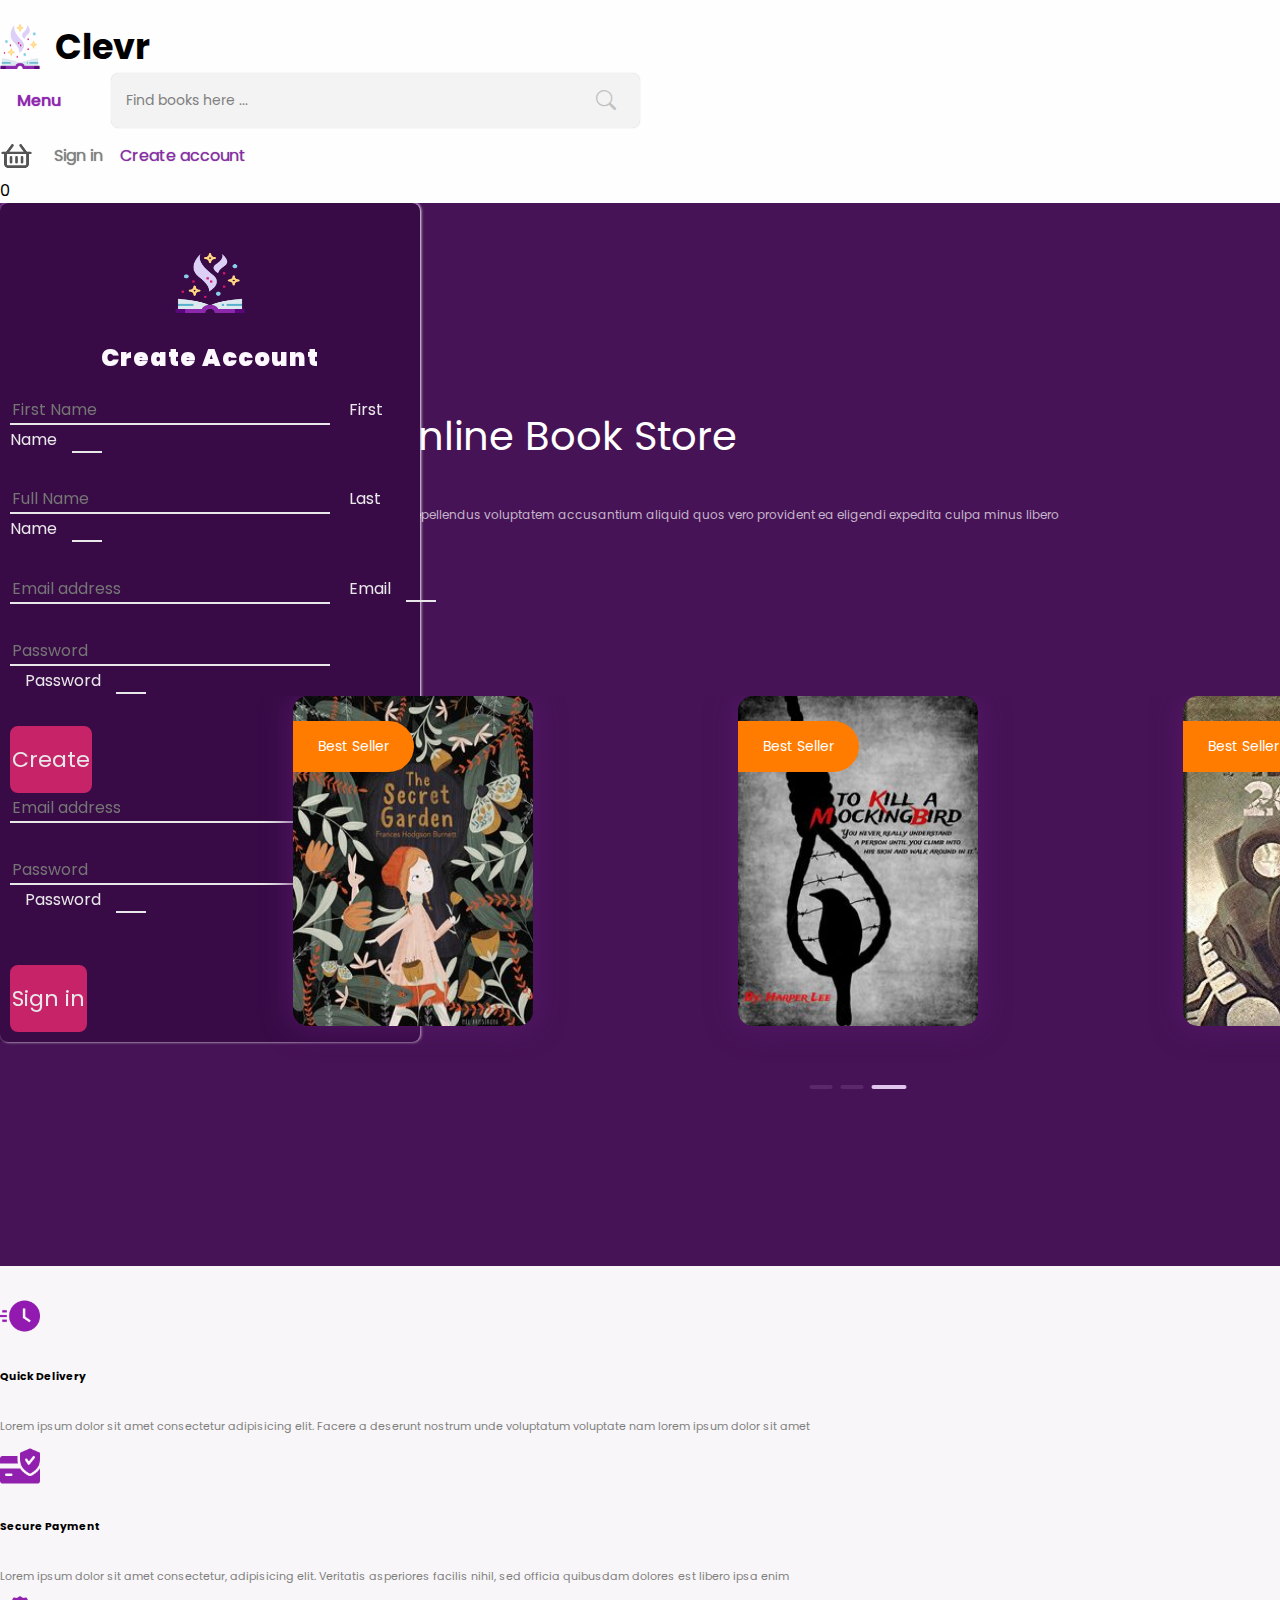
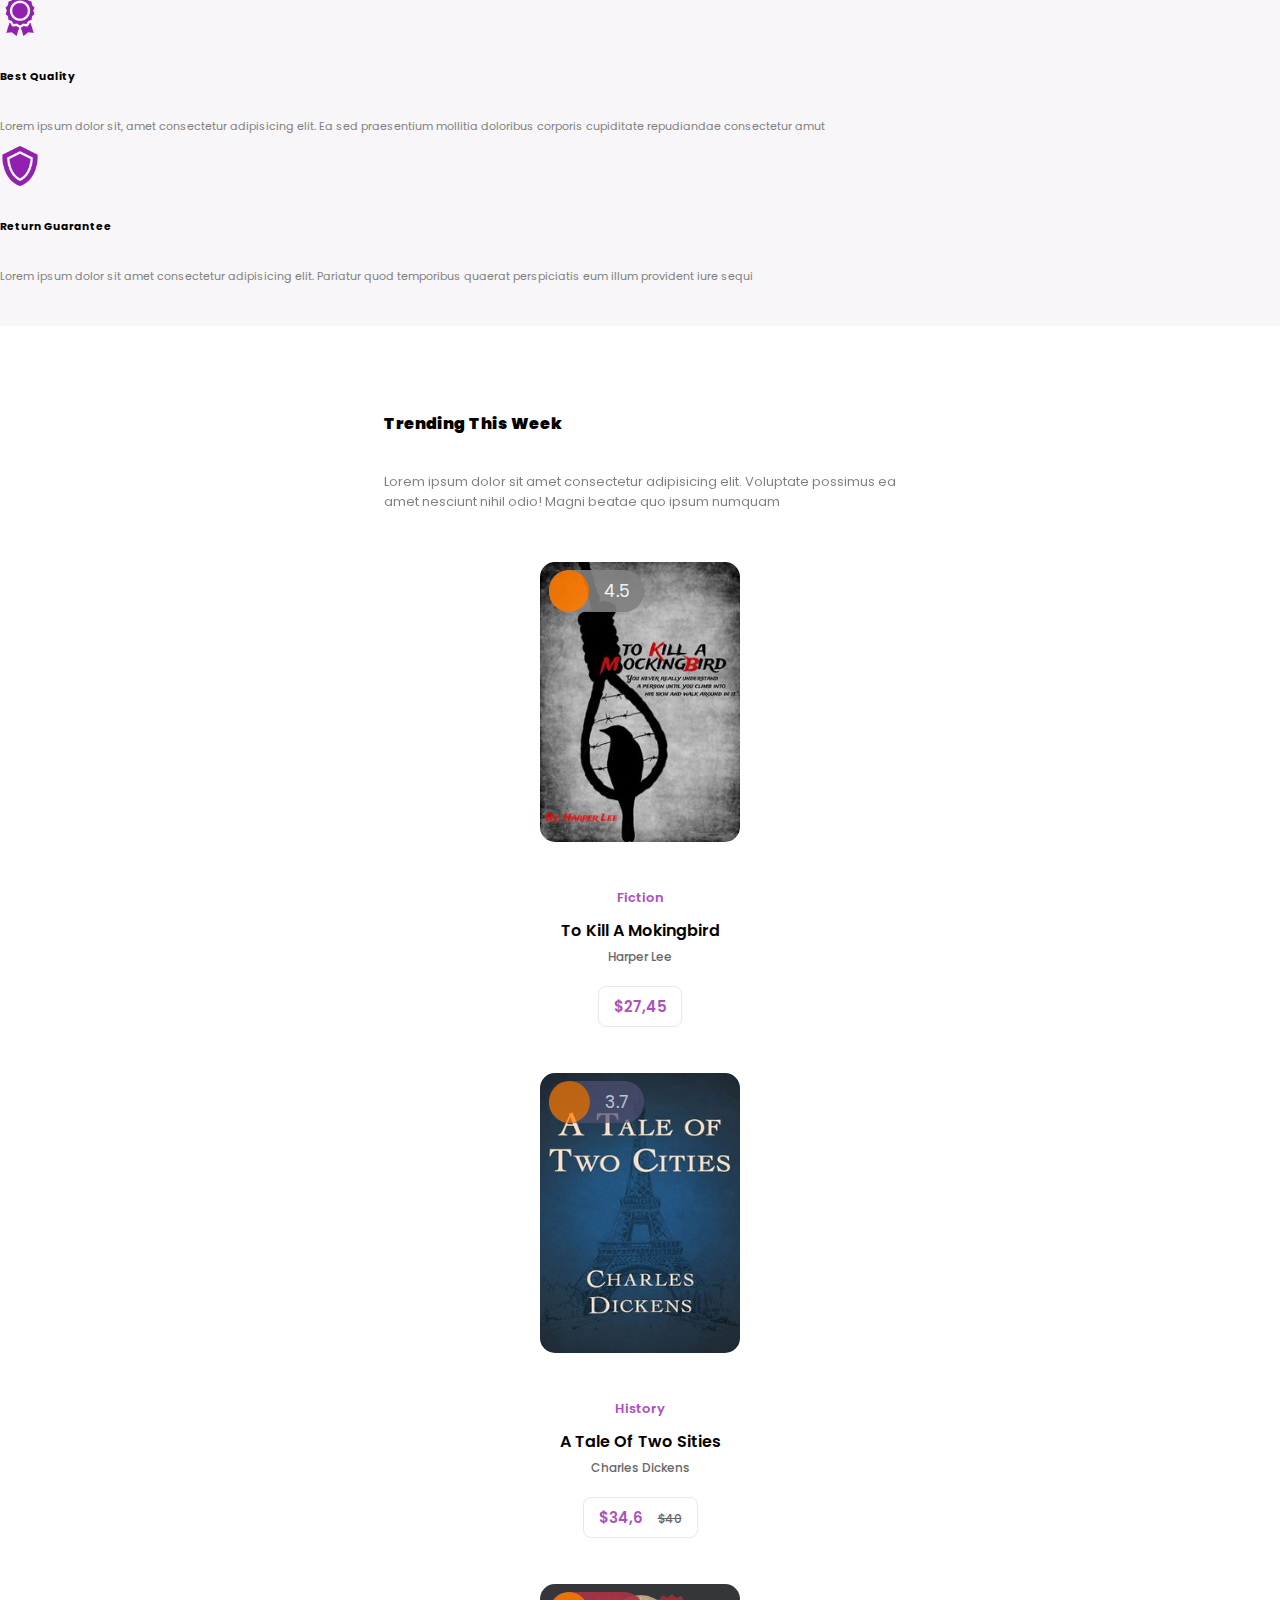
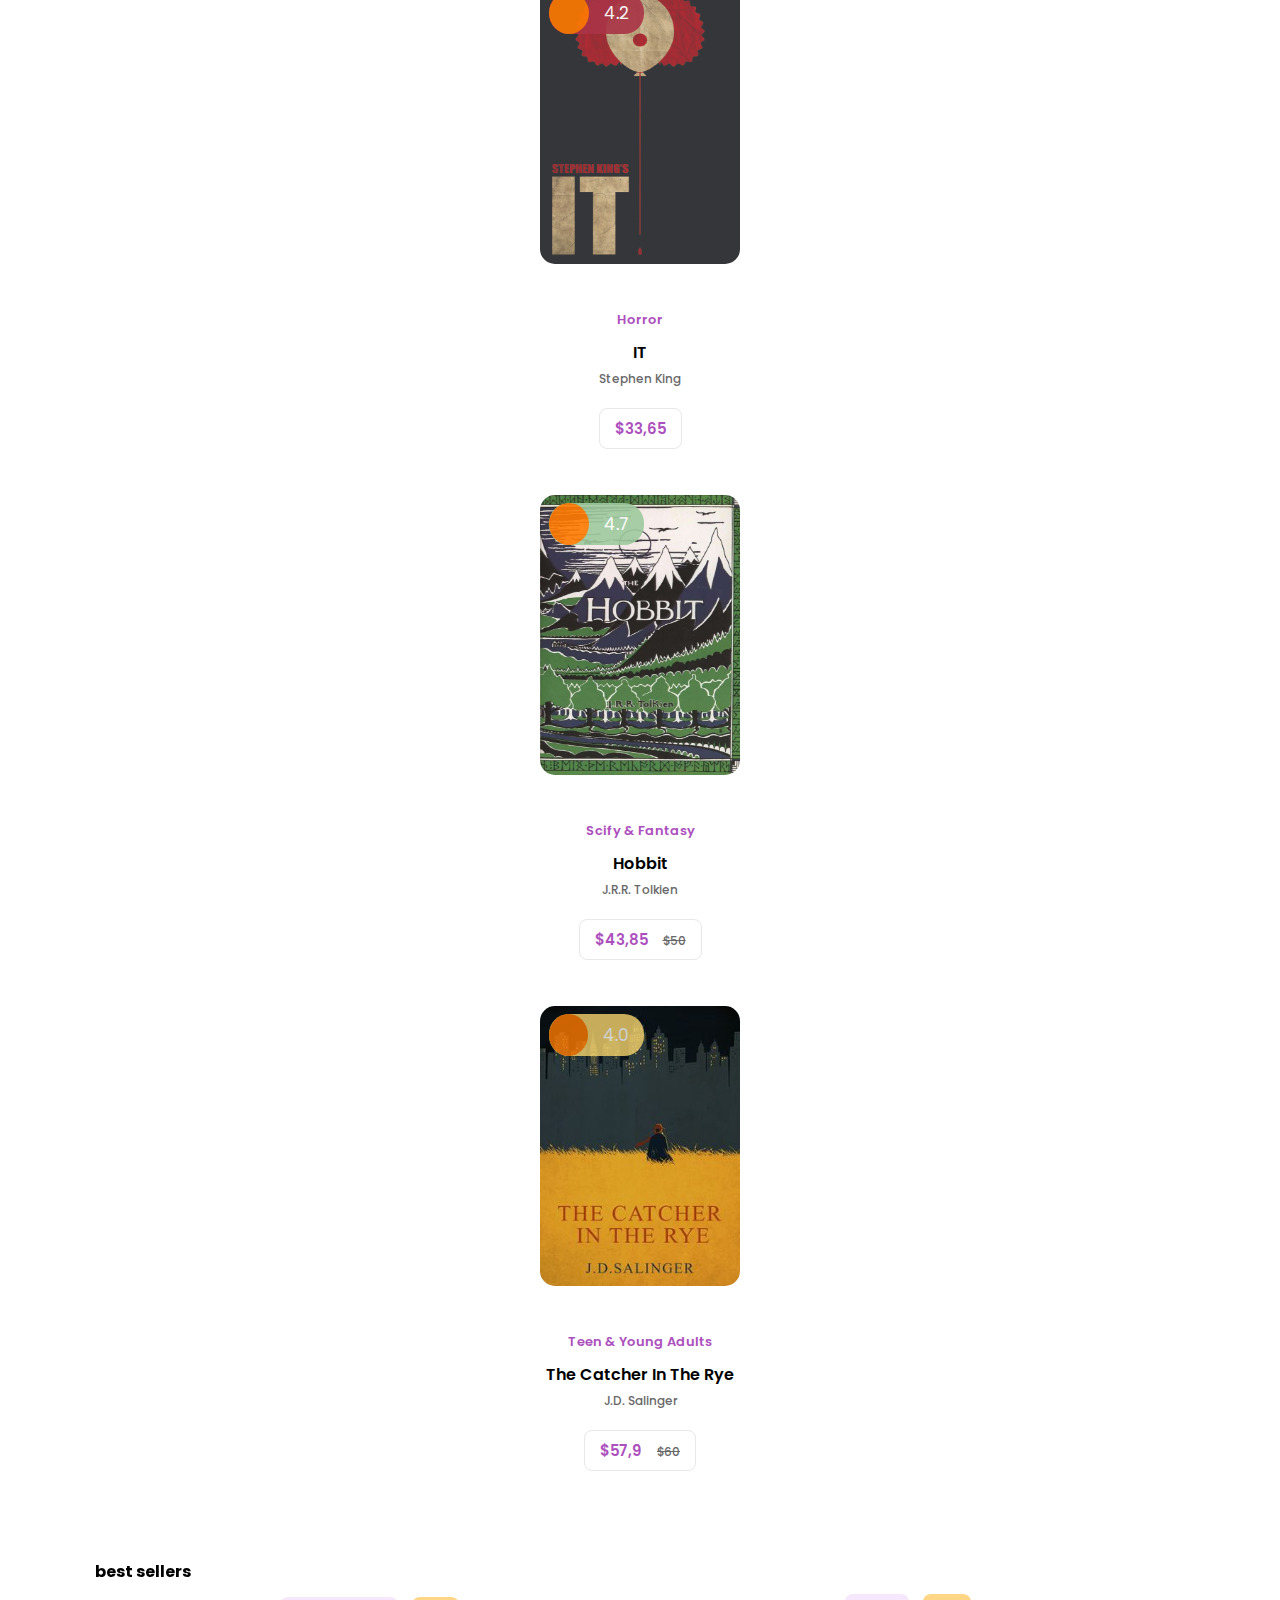
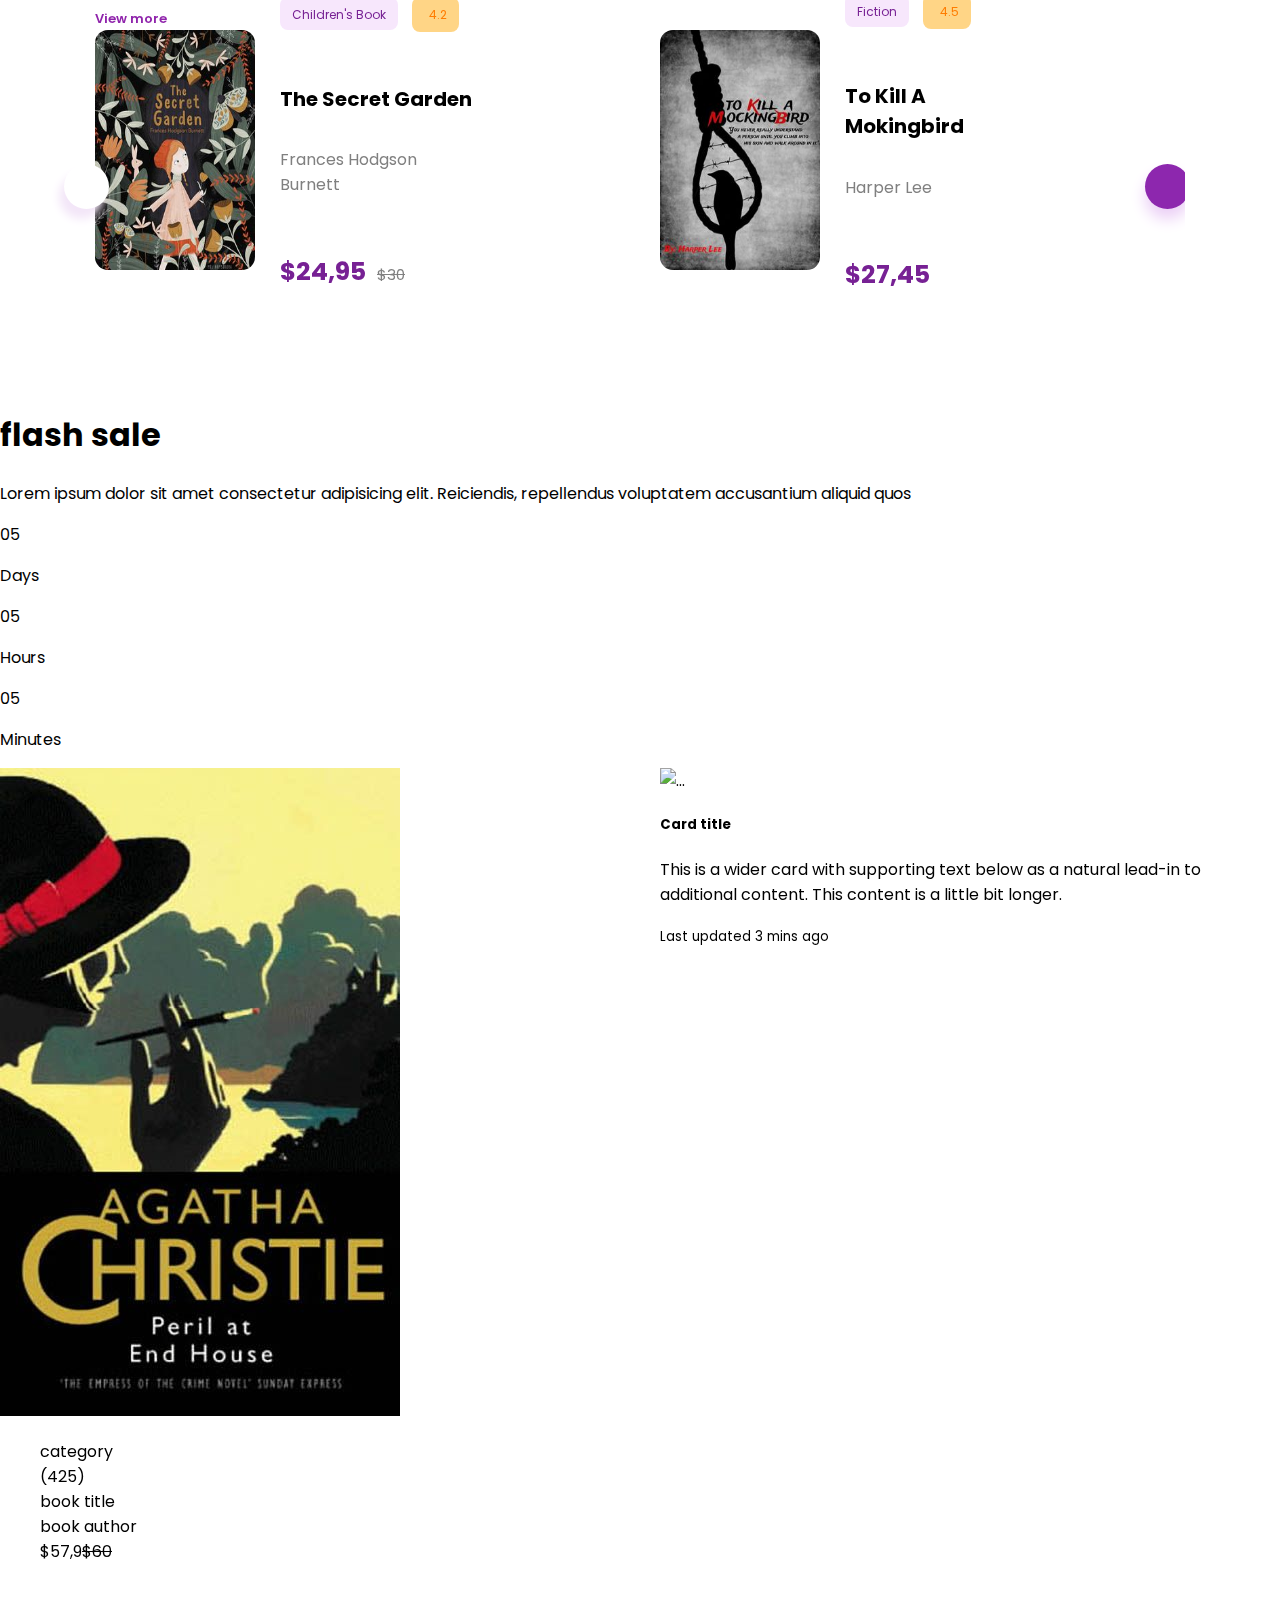
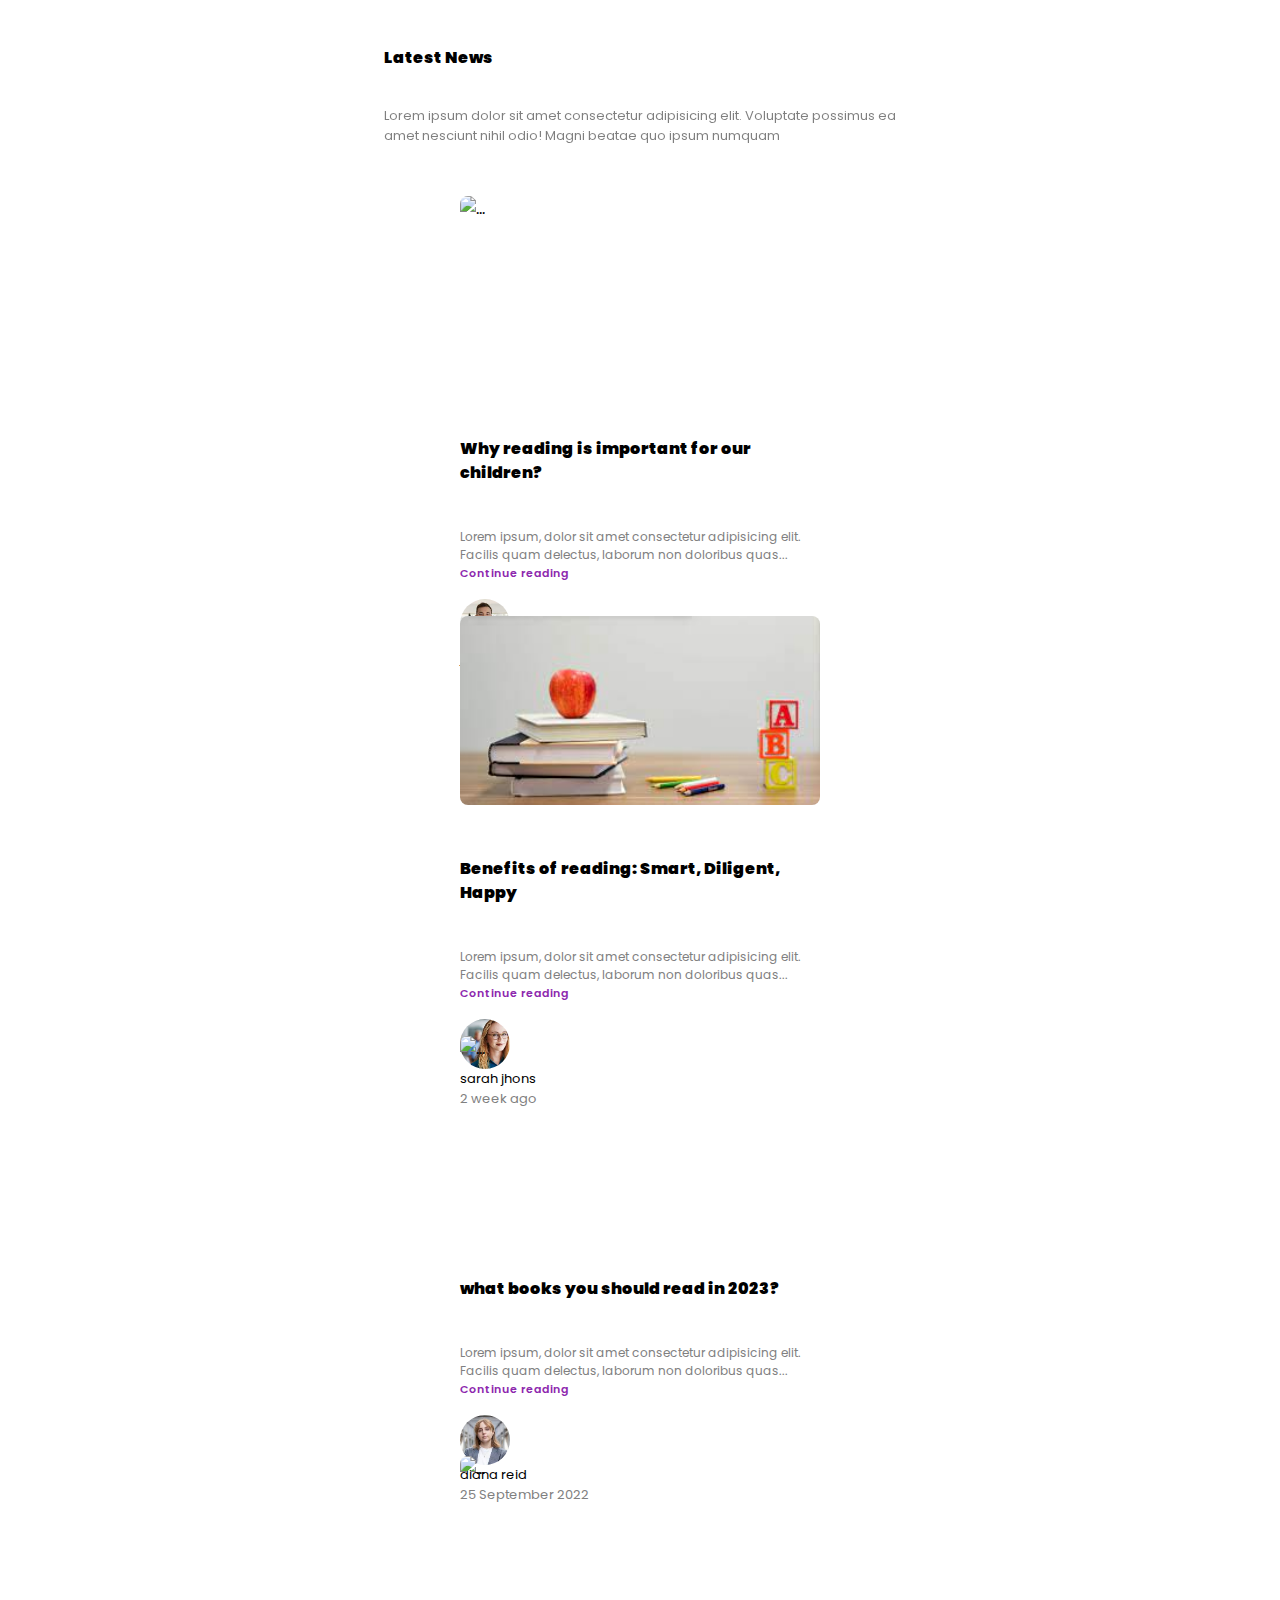
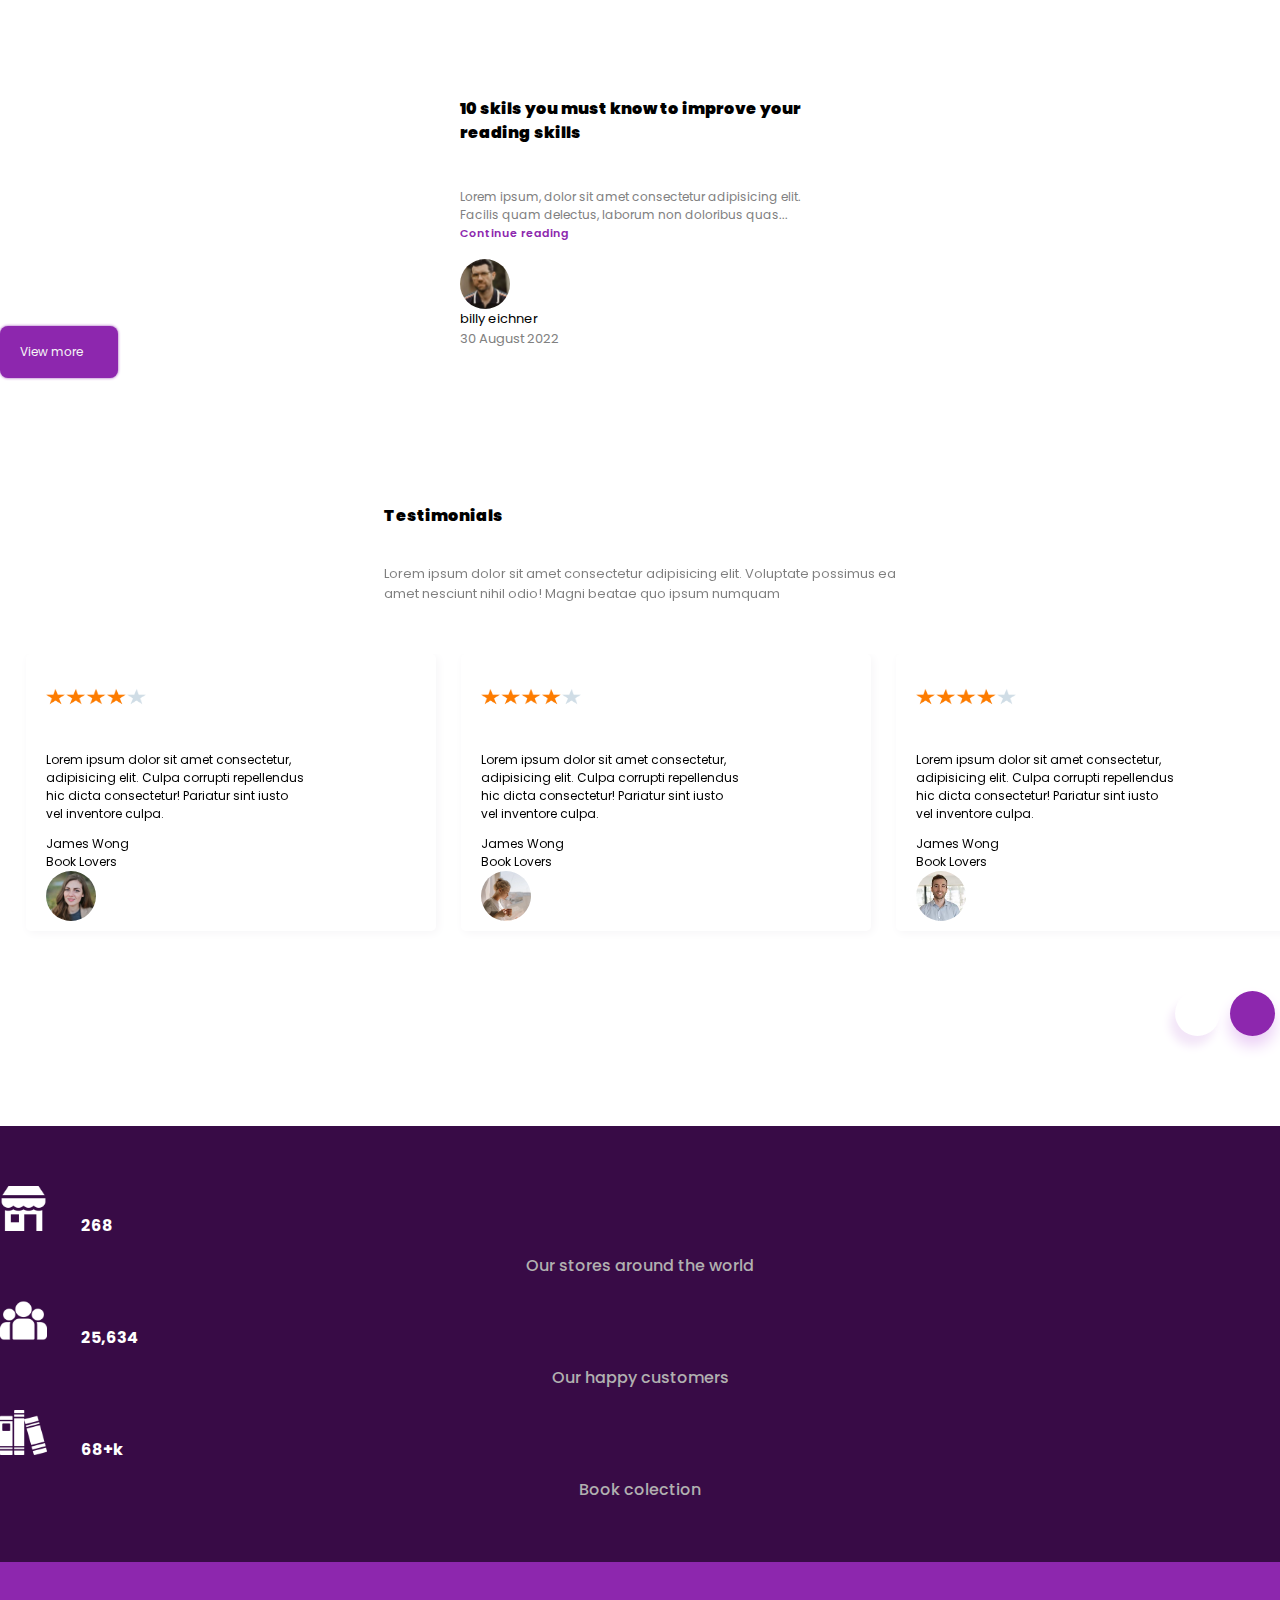
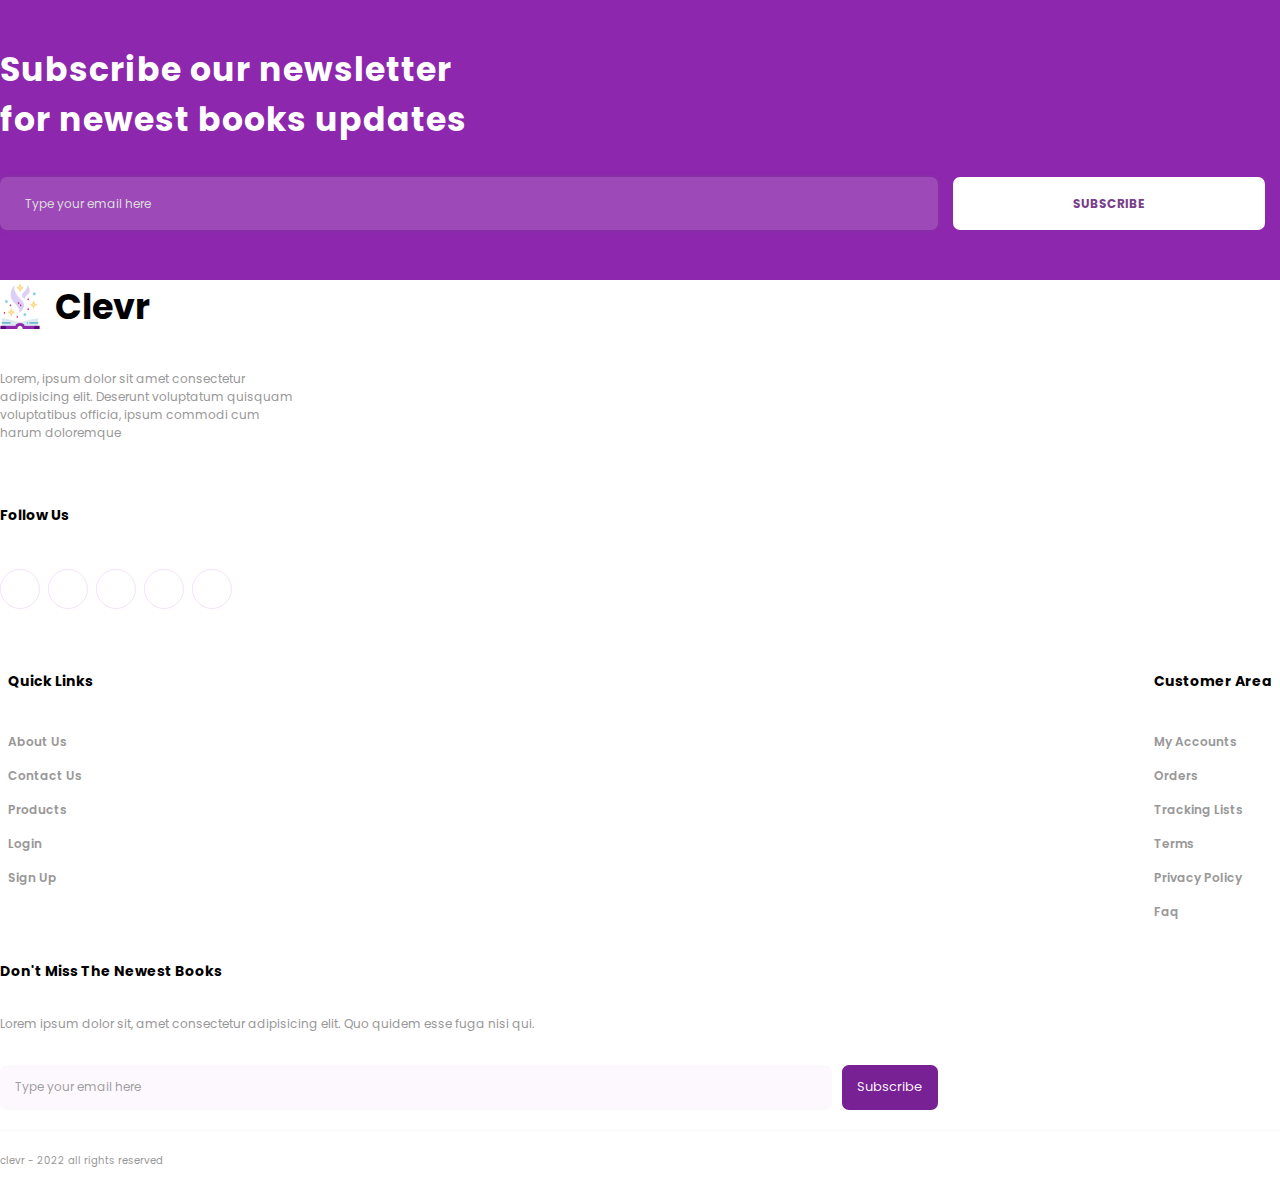
==== commit 3cfba398: "clevr" ====
--- a/index.html
+++ b/index.html
@@ -158,7 +158,7 @@
             possimus ea amet nesciunt nihil odio! Magni beatae quo ipsum numquam
           </p>
         </div>
-        <div class="row row-cols-xl-5 row-cols-md-3 row-cols-sm-2  row-cols-auto justify-content-center ">
+        <div class="row row-cols-xl-5 row-cols-md-3 row-cols-sm-2  row-cols-auto justify-content-center mx-0">
                 <!-- 1 -->
           <div class="col ">
             <div class="trending-book">
@@ -313,9 +313,8 @@
      
 <!-- best sellers -->
 <section id="best-sellers">
- 
   <div class="swiper mySwiper2 ">
-   <!-- <div class="container-lg ">  </div>   -->
+
    <div class="bestseller-header d-flex justify-content-between py-5 px-0 ">
       <h4 class="text-capitalize">best sellers</h4>
       <a href="">View more <span> <i class="fa-solid fa-arrow-right"></i></a>
@@ -325,13 +324,13 @@
       <!-- 1 -->
       <div class="swiper-slide">
         <div class="bestsell">
-        <div class="book-cover">
+          <div class="book-cover">
           <img
             src="images/books/secret-garden.jpg"
             alt="..."
           />
-        </div>
-        <div class="book-descr">
+            </div>
+           <div class="book-descr">
           <div class="book-info">
             <span class="category">Children's book</span>
             <span class="rate"><i class="fa-solid fa-star"></i>4.2</span>
@@ -344,8 +343,8 @@
             <span class="current-price">$24,95</span>
             <span class="price">$30</span>
           </div>
-        </div>
-      </div>
+           </div>
+        </div>
       </div>
      <!-- 2 -->
      <div class="swiper-slide">
@@ -549,16 +548,175 @@
      </div>
     </div>
  
-      <div class="prev swiper-button-prev">
+      <div class="prev">
         <i class="fa-solid fa-arrow-left"></i>
       </div>
-      <div class="next swiper-button-next">
+      <div class="next">
         <i class="fa-solid fa-arrow-right"></i>
       </div>   
   </div>
-
 </section>
-
+<!-- flash sale -->
+<section id="flash-sale d-none">
+<div class="container-fluid d-none">
+  <div class="row">
+
+
+    <div class="sale-descr">
+      <h1>
+      flash sale
+      </h1>
+      <p>
+        Lorem ipsum dolor sit amet consectetur adipisicing elit.
+        Reiciendis, repellendus voluptatem accusantium aliquid quos 
+      </p>
+      <div class="time">
+        <span>
+          <p id="day">05</p>
+          <p>days</p>
+        </span>
+        <span>
+          <p id="hours">05</p>
+          <p>hours</p>
+        </span>
+        <span>
+          <p id="minutes">05</p>
+          <p>minutes</p>
+        </span>
+      </div>
+    
+    </div>
+
+
+
+     <div class="swiper mySwiper4">
+ 
+    <div class="swiper-wrapper">
+      <div class="swiper-slide">
+        <div class="book-sale">  
+        <div class="img-div">
+          <img src="images/books/end-house.jpg" alt="">
+        </div>
+        <div class="book-info">
+          <ul>
+            <li>
+<span>category</span>
+<div class="rate ">
+  <span><i class="fa-solid fa-star"></i></span>
+<span><i class="fa-solid fa-star"></i></span>
+<span><i class="fa-solid fa-star"></i></span>
+<span><i class="fa-solid fa-star"></i></span>
+<span><i class="fa-solid fa-star checked"></i></span>
+</div>
+<span>(425)</span>
+   </li>
+
+
+<!--  -->
+<li>book title</li>
+<!--  -->
+<li>book author</li>
+
+<!--  -->
+
+    <li>$57,9<del>$60</del></li>
+
+   <!--  -->
+  <li>
+    <div class="progres">
+      <div class="progress-bar"></div>
+    </div>
+  </li>
+
+<!-- 
+
+         
+          
+            <li></li>
+        
+            <li></li> -->
+          </ul>
+           
+           
+          
+        </div>
+      </div>
+       </div>
+
+
+
+
+<!-- 2 -->
+
+
+
+      <div class="swiper-slide">
+        <div class="">
+          <div class="row g-0">
+            <div class="col-md-4">
+              <img src="..." class="img-fluid rounded-start" alt="...">
+            </div>
+            <div class="col-md-8">
+              <div class="card-body">
+                <h5 class="card-title">Card title</h5>
+                <p class="card-text">This is a wider card with supporting text below as a natural lead-in to additional content. This content is a little bit longer.</p>
+                <p class="card-text"><small class="text-muted">Last updated 3 mins ago</small></p>
+              </div>
+            </div>
+          </div>
+        </div>
+      </div>
+
+      <!-- 3 -->
+      <div class="swiper-slide">
+        <div class="card">
+          <div class="row g-0">
+            <div class="col-md-4">
+              <img src="..." class="img-fluid rounded-start" alt="...">
+            </div>
+            <div class="col-md-8">
+              <div class="card-body">
+                <h5 class="card-title">Card title</h5>
+                <p class="card-text">This is a wider card with supporting text below as a natural lead-in to additional content. This content is a little bit longer.</p>
+                <p class="card-text"><small class="text-muted">Last updated 3 mins ago</small></p>
+              </div>
+            </div>
+          </div>
+        </div>
+      </div>
+
+      <!--  -->
+      <div class="swiper-slide">Slide 4</div>
+      <div class="swiper-slide">Slide 5</div>
+      <div class="swiper-slide">Slide 6</div>
+      <div class="swiper-slide">Slide 7</div>
+      <div class="swiper-slide">Slide 8</div>
+      <div class="swiper-slide">Slide 9</div>
+    </div>
+
+
+
+
+
+    <!--  -->
+    <div class="prev ">
+      <i class="fa-solid fa-arrow-left"></i>
+    </div>
+    <div class="next ">
+      <i class="fa-solid fa-arrow-right"></i>
+    </div>   
+
+
+   
+  
+
+    
+  
+     </div>
+  </div>
+</div>
+  
+</section>
 
     <!-- latest news -->
     <section id="latest-news">
@@ -571,7 +729,7 @@
           </p>
         </div>
         <div
-          class="row justify-content-center news-content "
+          class="row justify-content-center news-content mx-0"
         >
           <!-- 1 -->
           <div class="col-xl-3 col-sm-6 col-12 my-4 ">
@@ -591,7 +749,7 @@
                 <p class="card-text">
                   Lorem ipsum, dolor sit amet consectetur adipisicing elit.
                   Facilis quam delectus, laborum non doloribus quas...
-                  <span class="continue-read">Continue reading</span>
+                  <a href="" class="continue-read">Continue reading</a>
                 </p>
 
                 <div class="list-group-item d-flex align-items-start">
@@ -627,7 +785,7 @@
                 <p class="card-text">
                   Lorem ipsum, dolor sit amet consectetur adipisicing elit.
                   Facilis quam delectus, laborum non doloribus quas...
-                  <span class="continue-read">Continue reading</span>
+                  <a href="" class="continue-read">Continue reading</a>
                 </p>
 
                 <div class="list-group-item d-flex align-items-start">
@@ -663,7 +821,7 @@
                 <p class="card-text">
                   Lorem ipsum, dolor sit amet consectetur adipisicing elit.
                   Facilis quam delectus, laborum non doloribus quas...
-                  <span class="continue-read">Continue reading</span>
+                  <a href="" class="continue-read">Continue reading</a>
                 </p>
 
                 <div class="list-group-item d-flex align-items-start">
@@ -699,7 +857,7 @@
                 <p class="card-text">
                   Lorem ipsum, dolor sit amet consectetur adipisicing elit.
                   Facilis quam delectus, laborum non doloribus quas...
-                  <span class="continue-read">Continue reading</span>
+                  <a href="" class="continue-read">Continue reading</a>
                 </p>
 
                 <div class="list-group-item d-flex align-items-start">
--- a/css/clevr.css
+++ b/css/clevr.css
@@ -54,7 +54,7 @@
 }
 .section-info h4 {
   text-transform: capitalize;
-  font-weight: 700;
+  font-weight: 900;
   padding: 15px 0;
 }
 .section-info p {
@@ -232,16 +232,16 @@
 }
 
 header {
-  background-color: #4a0e5c;
+  background-color: #461356;
   overflow: hidden;
   padding: 50px 0;
 }
 header .container-lg {
-  padding: 140px 0;
+  padding: 120px 0;
 }
 header .mySwiper1 {
   left: 17%;
-  height: 380px;
+  height: 400px;
 }
 header .mySwiper1 .swiper-pagination {
   width: fit-content;
@@ -252,19 +252,24 @@
 }
 header .mySwiper1 .swiper-pagination-bullet {
   width: 23px;
-  height: 5px;
+  height: 4px;
   border-radius: 3px;
   background-color: #ae81c4;
-  margin: 0 20px;
+  margin: 0 23px;
 }
 header .mySwiper1 .swiper-pagination-bullet-active {
   width: 35px;
   background-color: #e0c6ed;
 }
+header .mySwiper1 .swiper-slide {
+  border-radius: 15px;
+}
 header .mySwiper1 .swiper-slide div {
-  height: 320px;
+  height: 330px;
   width: 240px;
   margin: 0 auto;
+  border-radius: 15px;
+  box-shadow: 0px 0px 30px #551868;
   position: relative;
 }
 header .mySwiper1 .swiper-slide div img {
@@ -297,7 +302,7 @@
   font-size: 40px;
   color: white;
   text-transform: capitalize;
-  line-height: 1.2;
+  line-height: 1.5;
   font-weight: 400;
 }
 header .welcome-txt h2 strong {
@@ -359,7 +364,7 @@
 #about h6 {
   text-transform: capitalize;
   padding: 8px 0;
-  font-weight: 660;
+  font-weight: 700;
 }
 #about p {
   font-size: 11px;
@@ -688,10 +693,6 @@
   display: inline-block;
   margin: 0 7px;
 }
-#best-sellers .mySwiper2 .swiper-button-next::after,
-#best-sellers .mySwiper2 .swiper-button-prev::after {
-  display: none;
-}
 #best-sellers .mySwiper2::before {
   content: "";
   display: block;
@@ -713,6 +714,10 @@
   top: 0;
   z-index: 2;
   right: 0;
+}
+#best-sellers .mySwiper2 .swiper-button-next::after,
+#best-sellers .mySwiper2 .swiper-button-prev::after {
+  display: none;
 }
 #best-sellers .mySwiper2 .prev,
 #best-sellers .mySwiper2 .next:active {
@@ -739,6 +744,7 @@
   border-radius: 50%;
   position: absolute;
   top: 50%;
+  z-index: 2;
 }
 #best-sellers .mySwiper2 .prev i,
 #best-sellers .mySwiper2 .next i {
@@ -751,6 +757,119 @@
   left: 5%;
 }
 #best-sellers .mySwiper2 .next {
+  right: 7%;
+}
+
+#flash-sale {
+  background-color: #5b067d;
+  padding: 70px 0;
+}
+#flash-sale .container-fluid {
+  padding-left: 95px;
+}
+#flash-sale .sale-descr {
+  width: 25%;
+  color: white;
+}
+#flash-sale .sale-descr h1 {
+  text-transform: capitalize;
+  font-weight: 900;
+  padding: 10px 0;
+}
+#flash-sale .sale-descr p {
+  font-size: 12px;
+  color: #c5b4ca;
+}
+#flash-sale .sale-descr .time {
+  display: inline-flex;
+  border: 1px solid #9d49b8;
+  border-radius: 10px;
+  padding: 10px 15px;
+  margin: 15px 0;
+}
+#flash-sale .sale-descr .time span {
+  padding: 0 15px;
+}
+#flash-sale .sale-descr .time span p {
+  margin: 0;
+  font-weight: 400;
+  text-align: center;
+}
+#flash-sale .sale-descr .time span p:first-child {
+  font-size: 22px;
+  color: white;
+  letter-spacing: 1px;
+}
+#flash-sale .sale-descr .time span p:nth-child(2) {
+  font-size: 10px;
+  color: #c5b4ca;
+}
+#flash-sale .mySwiper4 {
+  width: 75%;
+}
+#flash-sale .mySwiper4 .swiper-wrapper {
+  left: 7%;
+  position: relative;
+  z-index: 1;
+}
+#flash-sale .mySwiper4 .swiper-wrapper .swiper-slide .book-sale {
+  background-color: #380b46;
+  border-radius: 15px;
+  width: 480px;
+  height: 260px;
+  display: flex;
+  flex-wrap: nowrap;
+  padding: 15px;
+}
+#flash-sale .mySwiper4 .swiper-wrapper .swiper-slide .book-sale .img-div {
+  width: 35%;
+  height: 100%;
+}
+#flash-sale .mySwiper4 .swiper-wrapper .swiper-slide .book-sale .img-div img {
+  width: 100%;
+  height: 100%;
+  border-radius: 20px;
+  object-fit: fill;
+}
+#flash-sale .mySwiper4 .swiper-wrapper .swiper-slide .book-info {
+  color: white;
+  width: 65%;
+  font-size: 12px;
+}
+#flash-sale .mySwiper4 .swiper-wrapper .swiper-slide .book-info .rate {
+  display: inline-block;
+}
+#flash-sale .mySwiper4 .swiper-wrapper .swiper-slide .book-info .rate .fa-star {
+  color: #ff7a01;
+  font-size: 10px;
+  padding: 1px;
+}
+#flash-sale .mySwiper4 .swiper-wrapper .swiper-slide .book-info .rate .checked {
+  color: #fdf8fe;
+}
+#flash-sale .mySwiper4 .prev,
+#flash-sale .mySwiper4 .next {
+  width: 45px;
+  height: 45px;
+  border-radius: 50%;
+  position: absolute;
+  top: 50%;
+  transform: translateY(-50%);
+  z-index: 2;
+  background-color: white;
+}
+#flash-sale .mySwiper4 .prev i,
+#flash-sale .mySwiper4 .next i {
+  position: absolute;
+  top: 50%;
+  left: 50%;
+  transform: translate(-50%, -50%);
+  color: #8d27ae;
+}
+#flash-sale .mySwiper4 .prev {
+  left: 5%;
+}
+#flash-sale .mySwiper4 .next {
   right: 7%;
 }
 
@@ -783,10 +902,11 @@
   object-position: top;
 }
 #latest-news .card-body {
-  padding: 15px 15px 10px;
+  padding: 15px 0px 10px;
 }
 #latest-news .card-body h6 {
-  font-weight: 700;
+  font-size: 16px;
+  font-weight: 900;
   line-height: 1.5;
 }
 #latest-news .card-body p {
@@ -794,8 +914,8 @@
   color: grey;
   padding: 5px 0;
 }
-#latest-news .card-body p span {
-  font-size: 13px;
+#latest-news .card-body p a {
+  font-size: 11px;
   color: #8d27ae;
   font-weight: 600;
 }
@@ -882,6 +1002,10 @@
   top: 50%;
   left: 50%;
   transform: translate(-50%, -50%);
+}
+#testimonials .navigation .swiper-button-next::after,
+#testimonials .navigation .swiper-button-prev::after {
+  display: none;
 }
 #testimonials .navigation .prev,
 #testimonials .navigation .next:active {
@@ -1265,7 +1389,7 @@
     padding: 20px 0;
   }
   header .mySwiper1 {
-    left: 2% !important;
+    left: 0%;
     height: 380px;
   }
   header .swiper-slide {
@@ -1378,6 +1502,12 @@
   header .mySwiper1 {
     display: none;
   }
+  #about .col-10 {
+    text-align: center;
+  }
+  #about .col-10 .img {
+    margin: 0 auto;
+  }
   .mySwiper2 .swiper-wrapper {
     justify-content: center;
   }
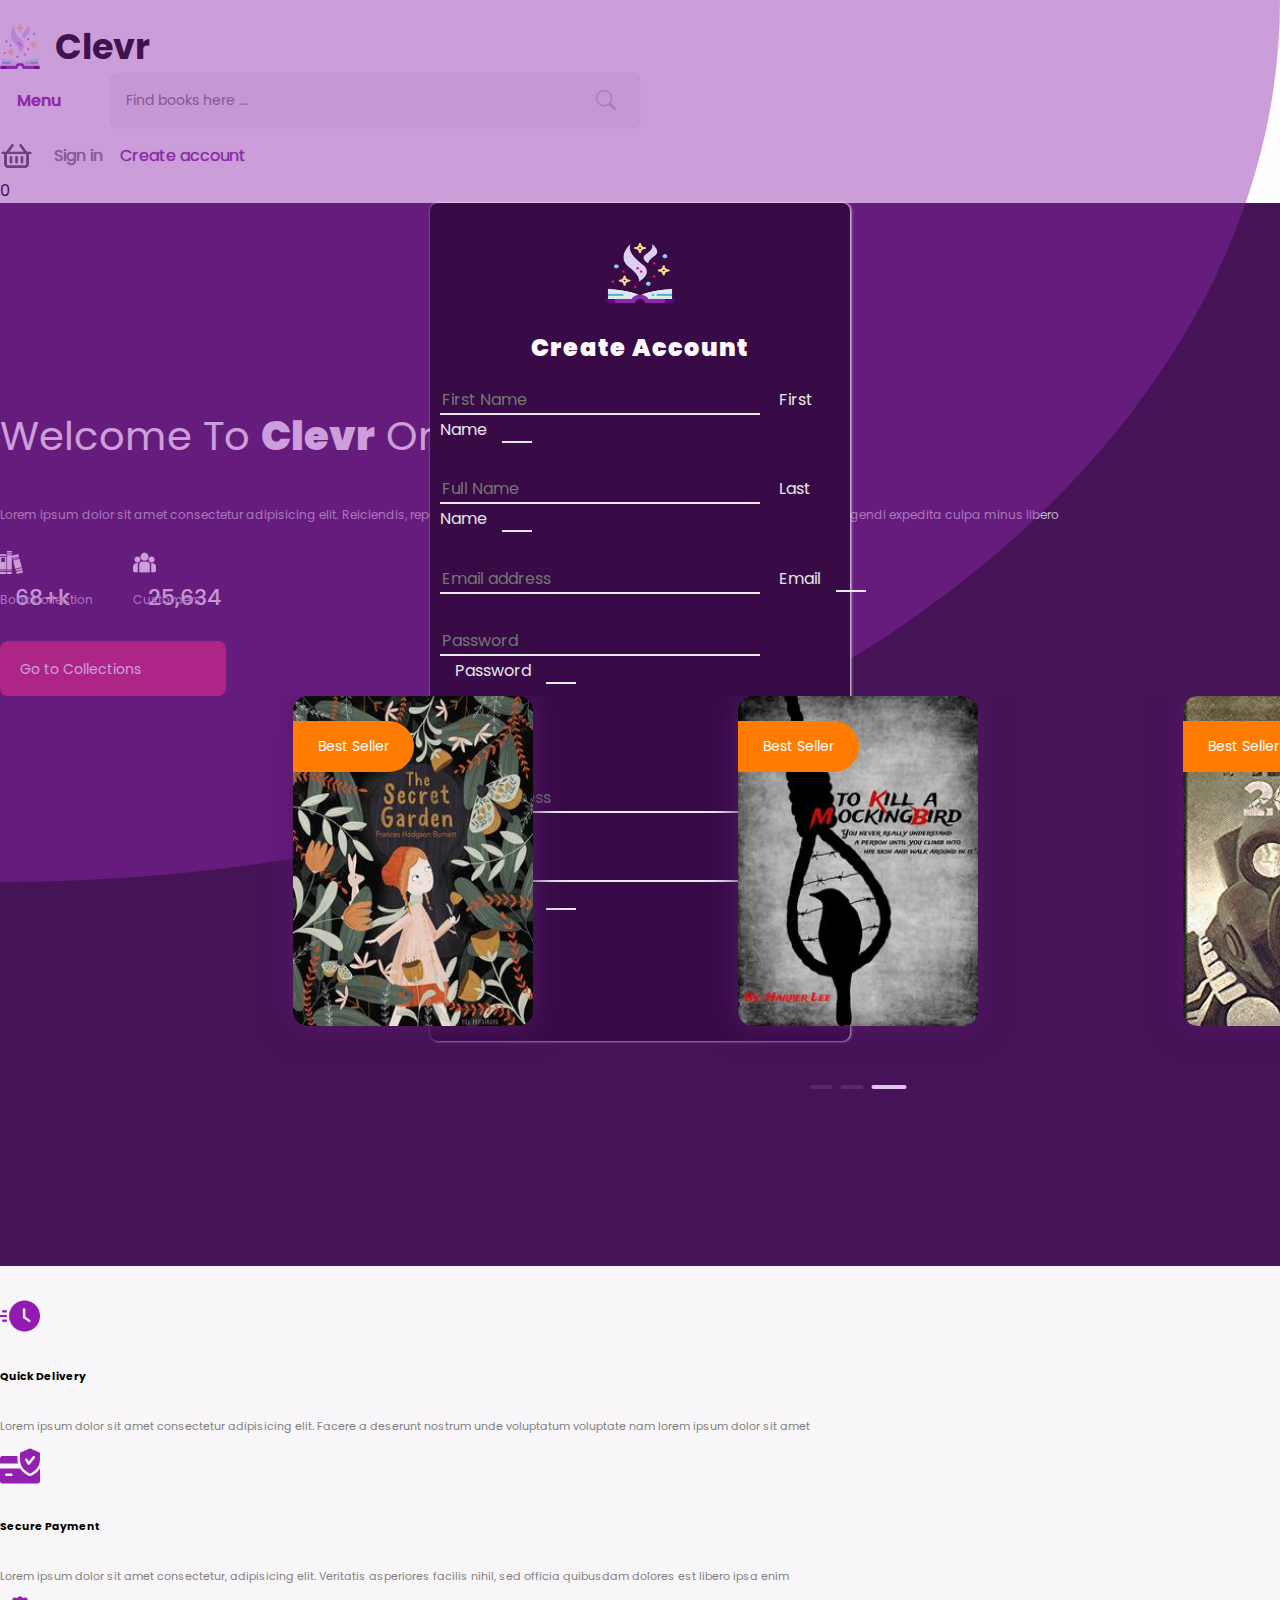
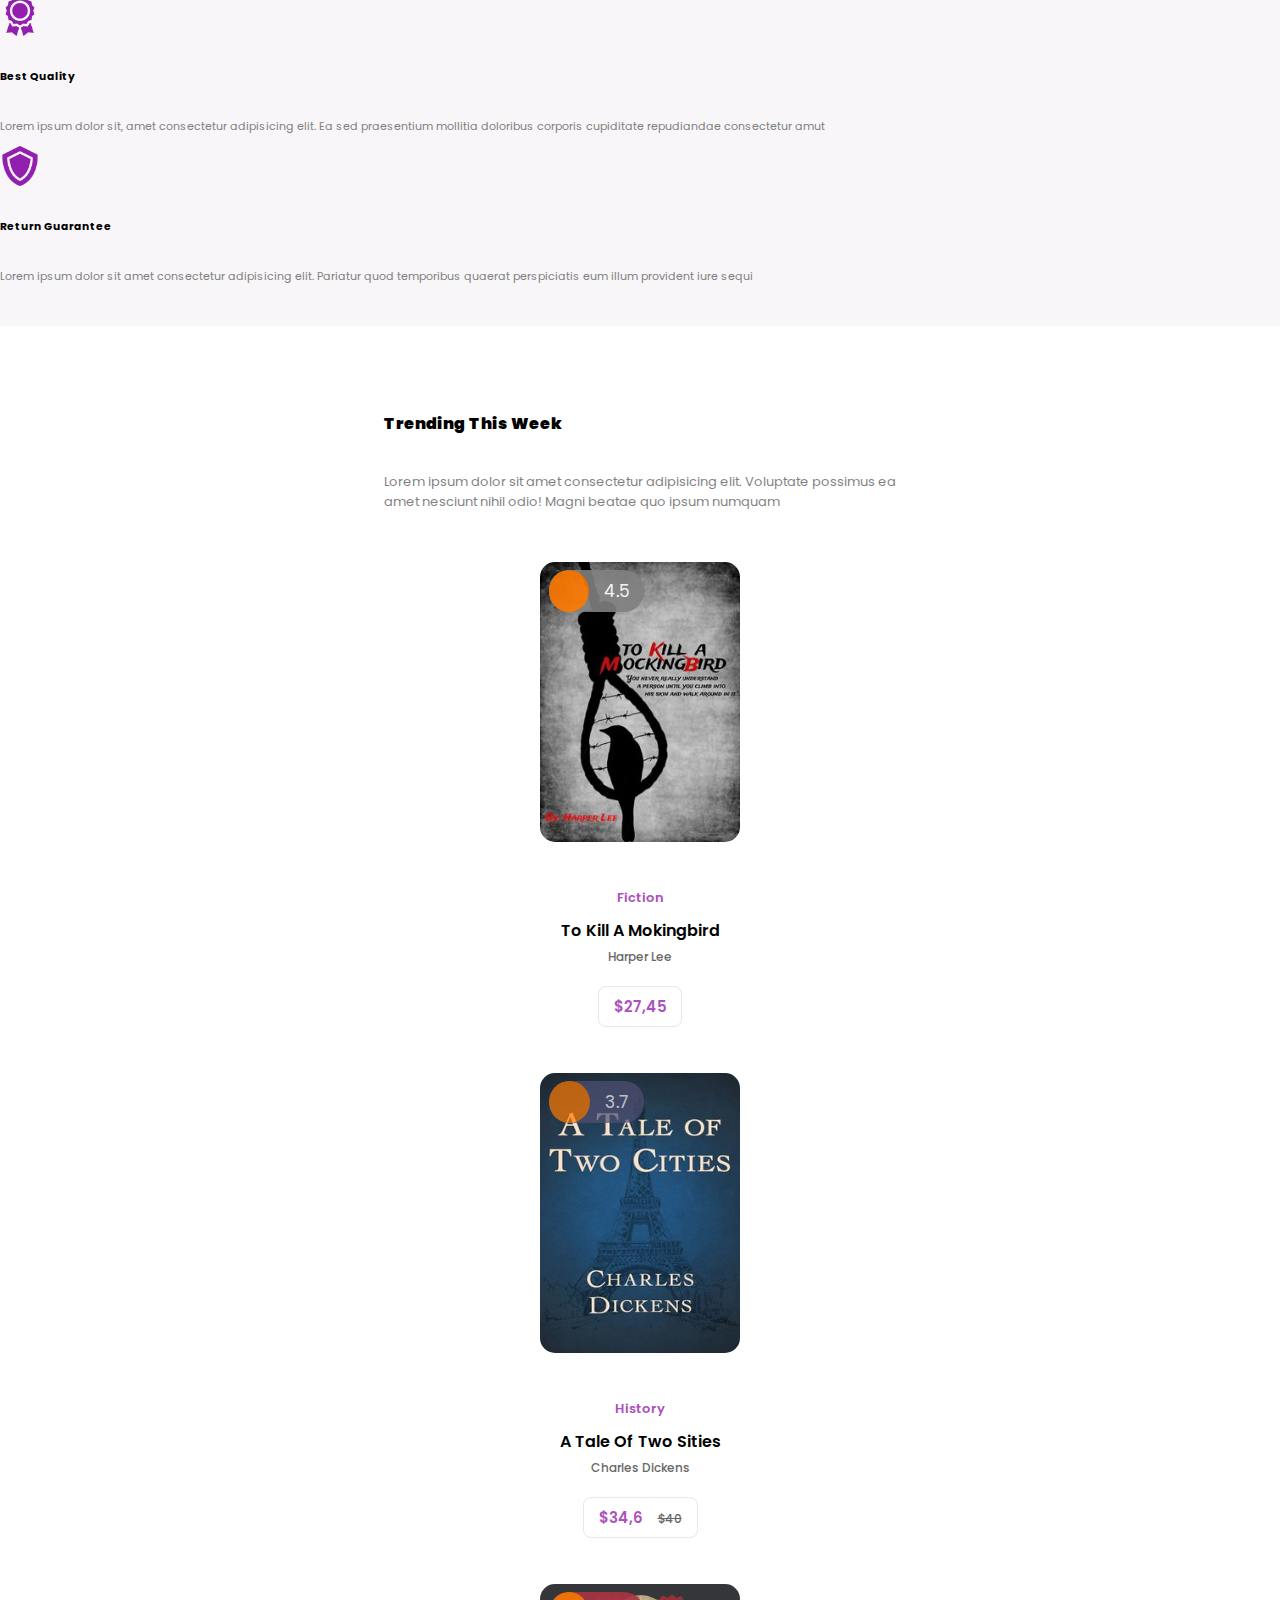
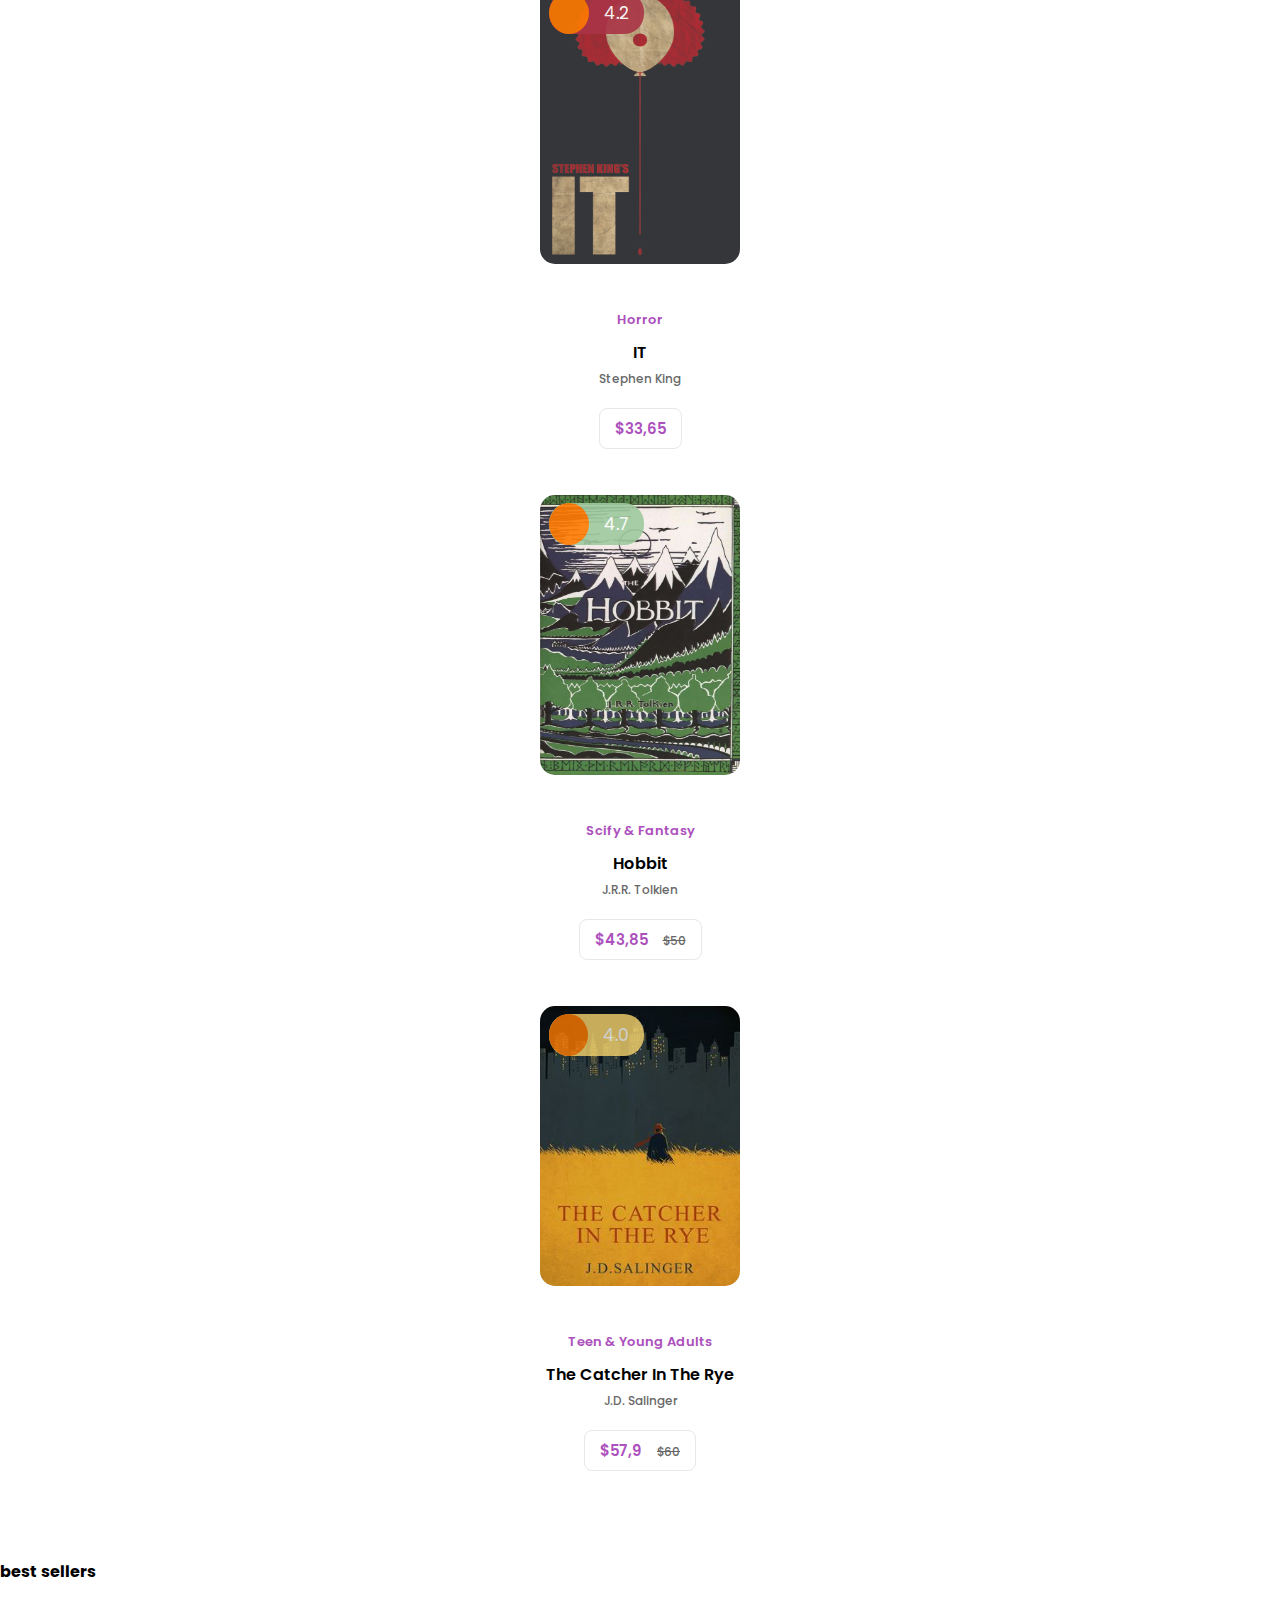
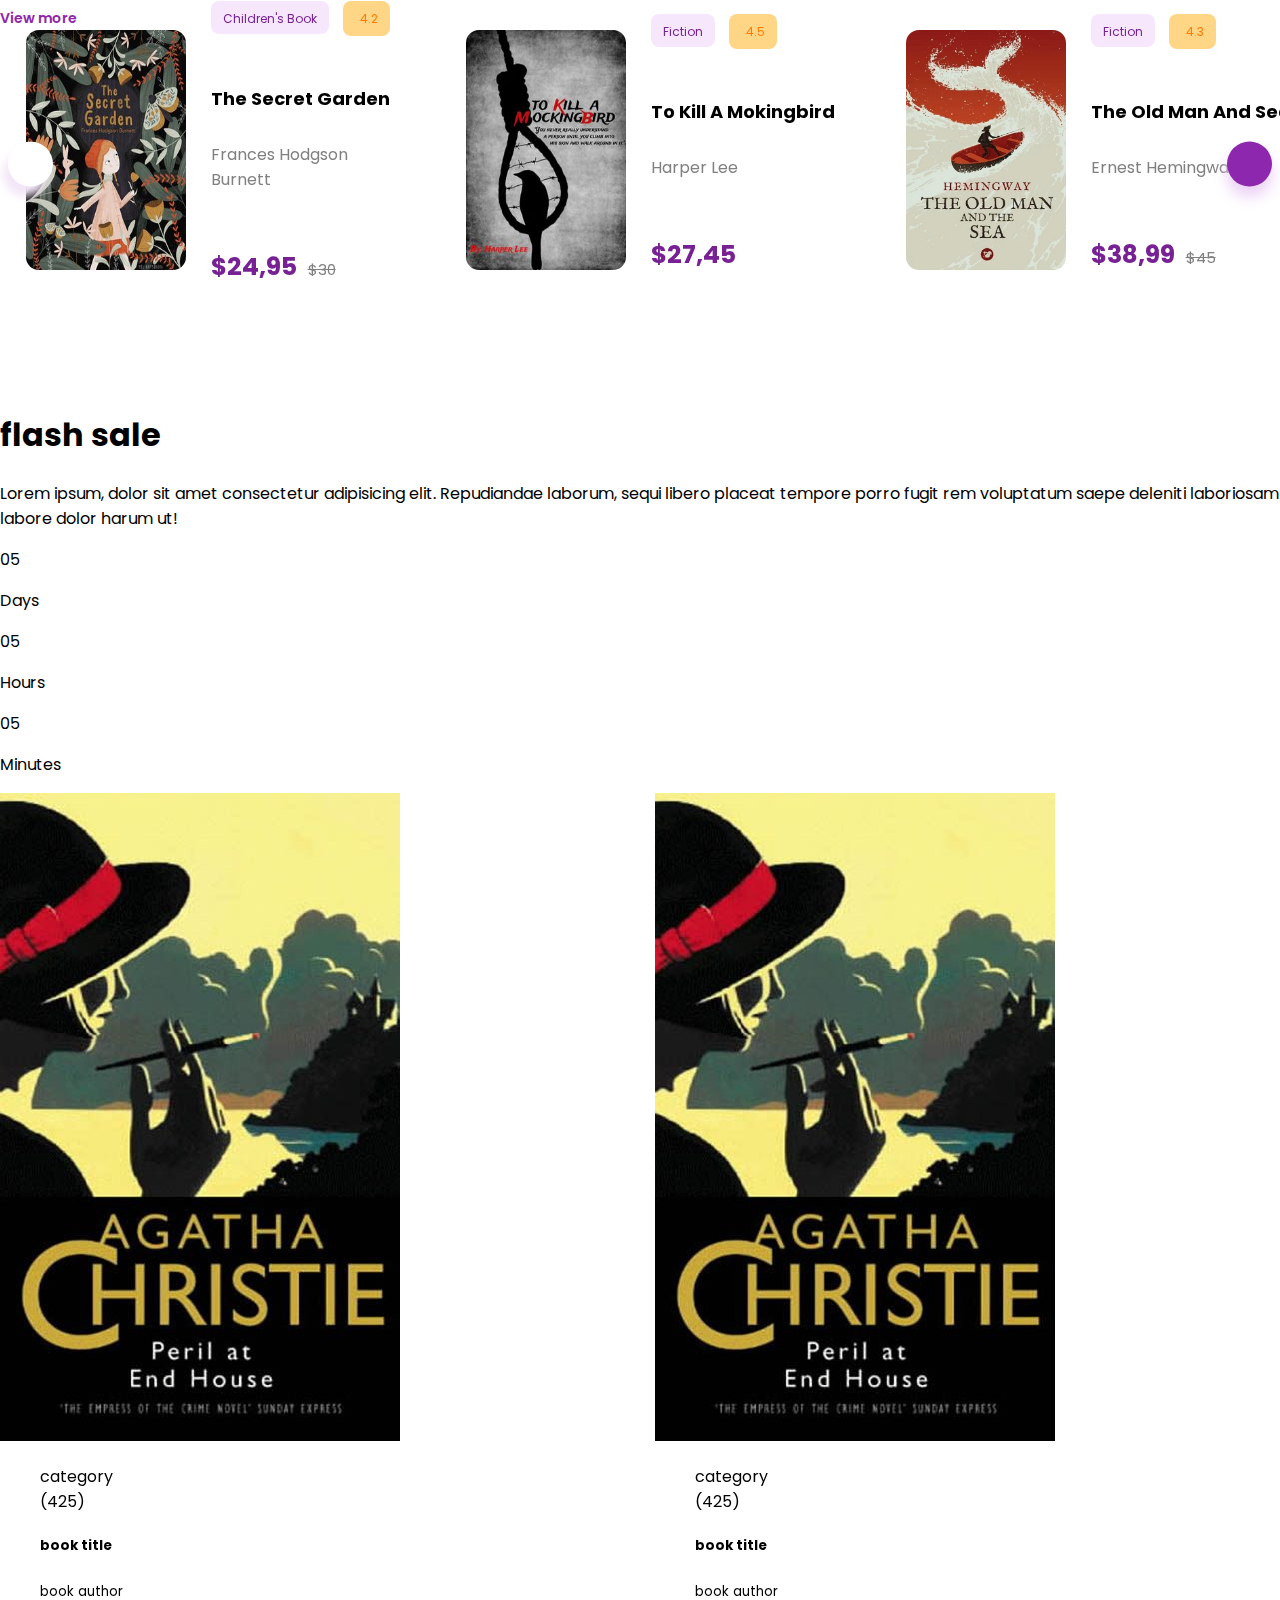
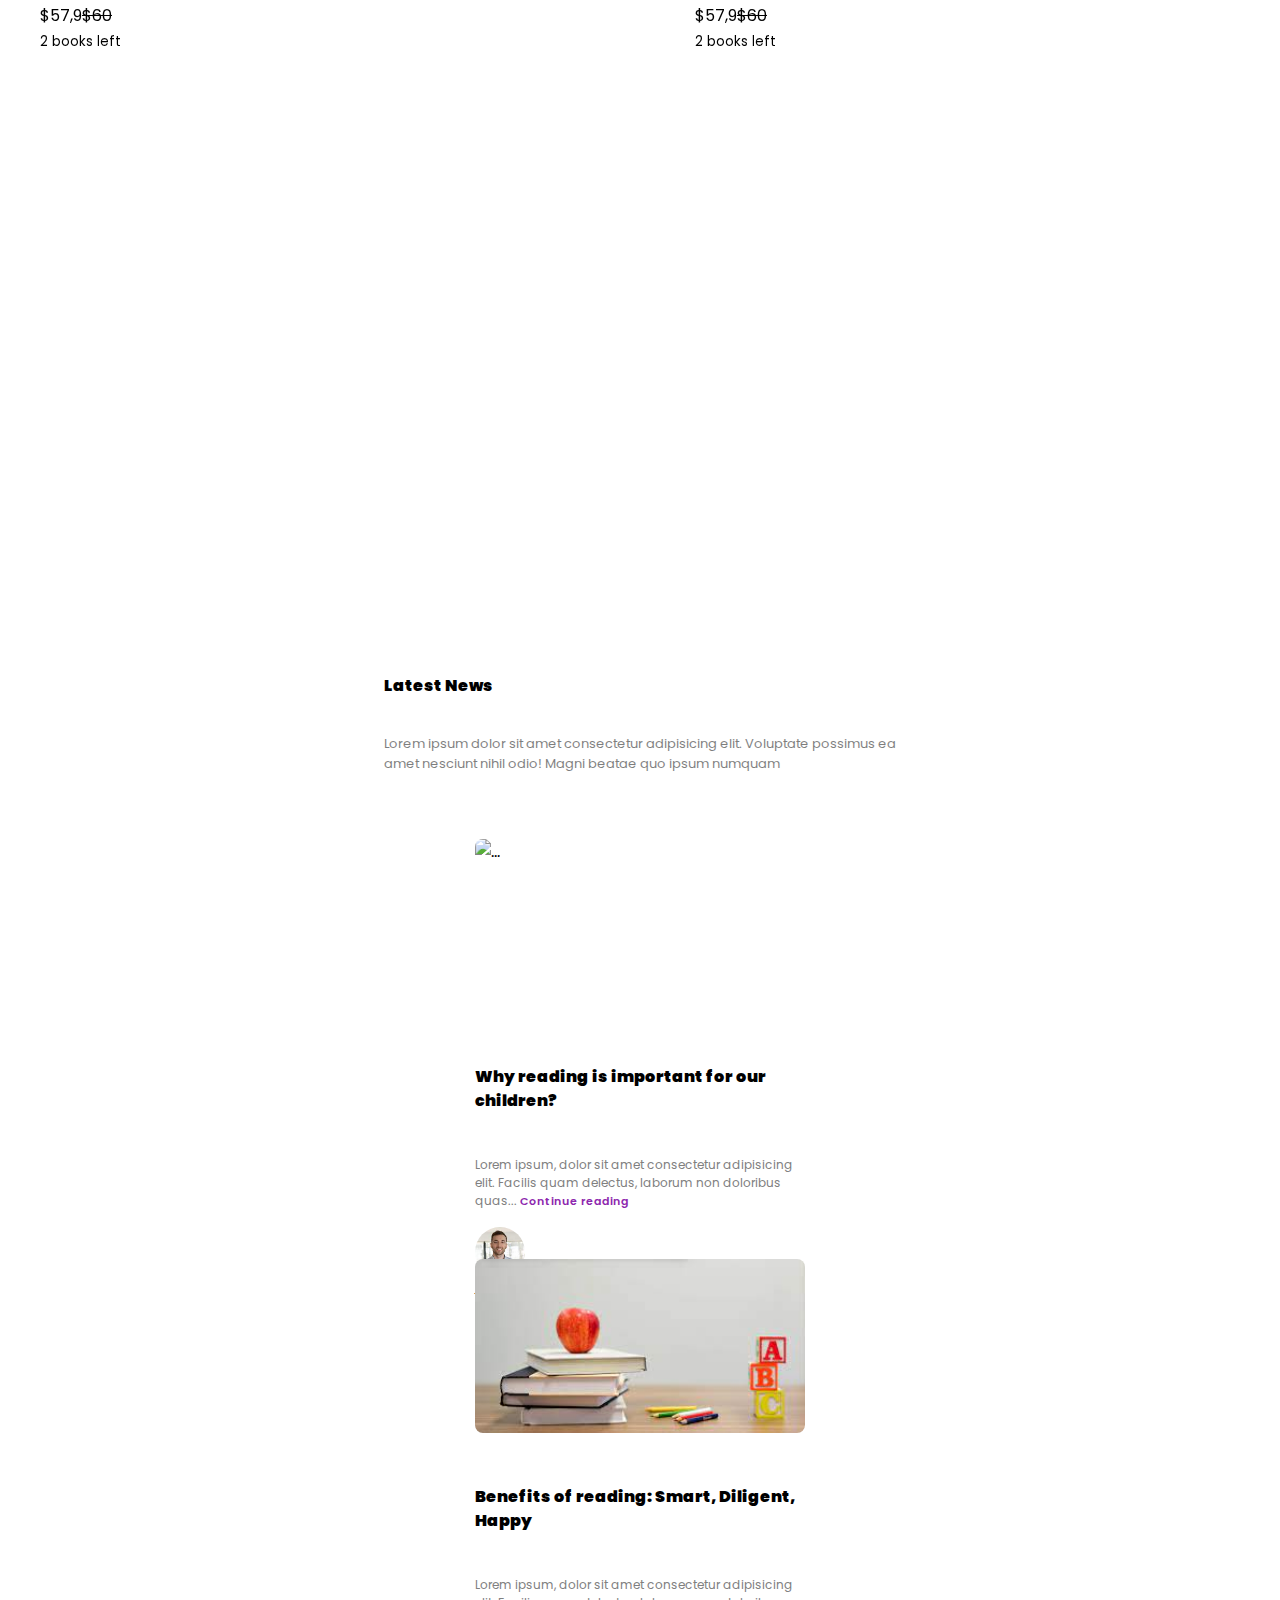
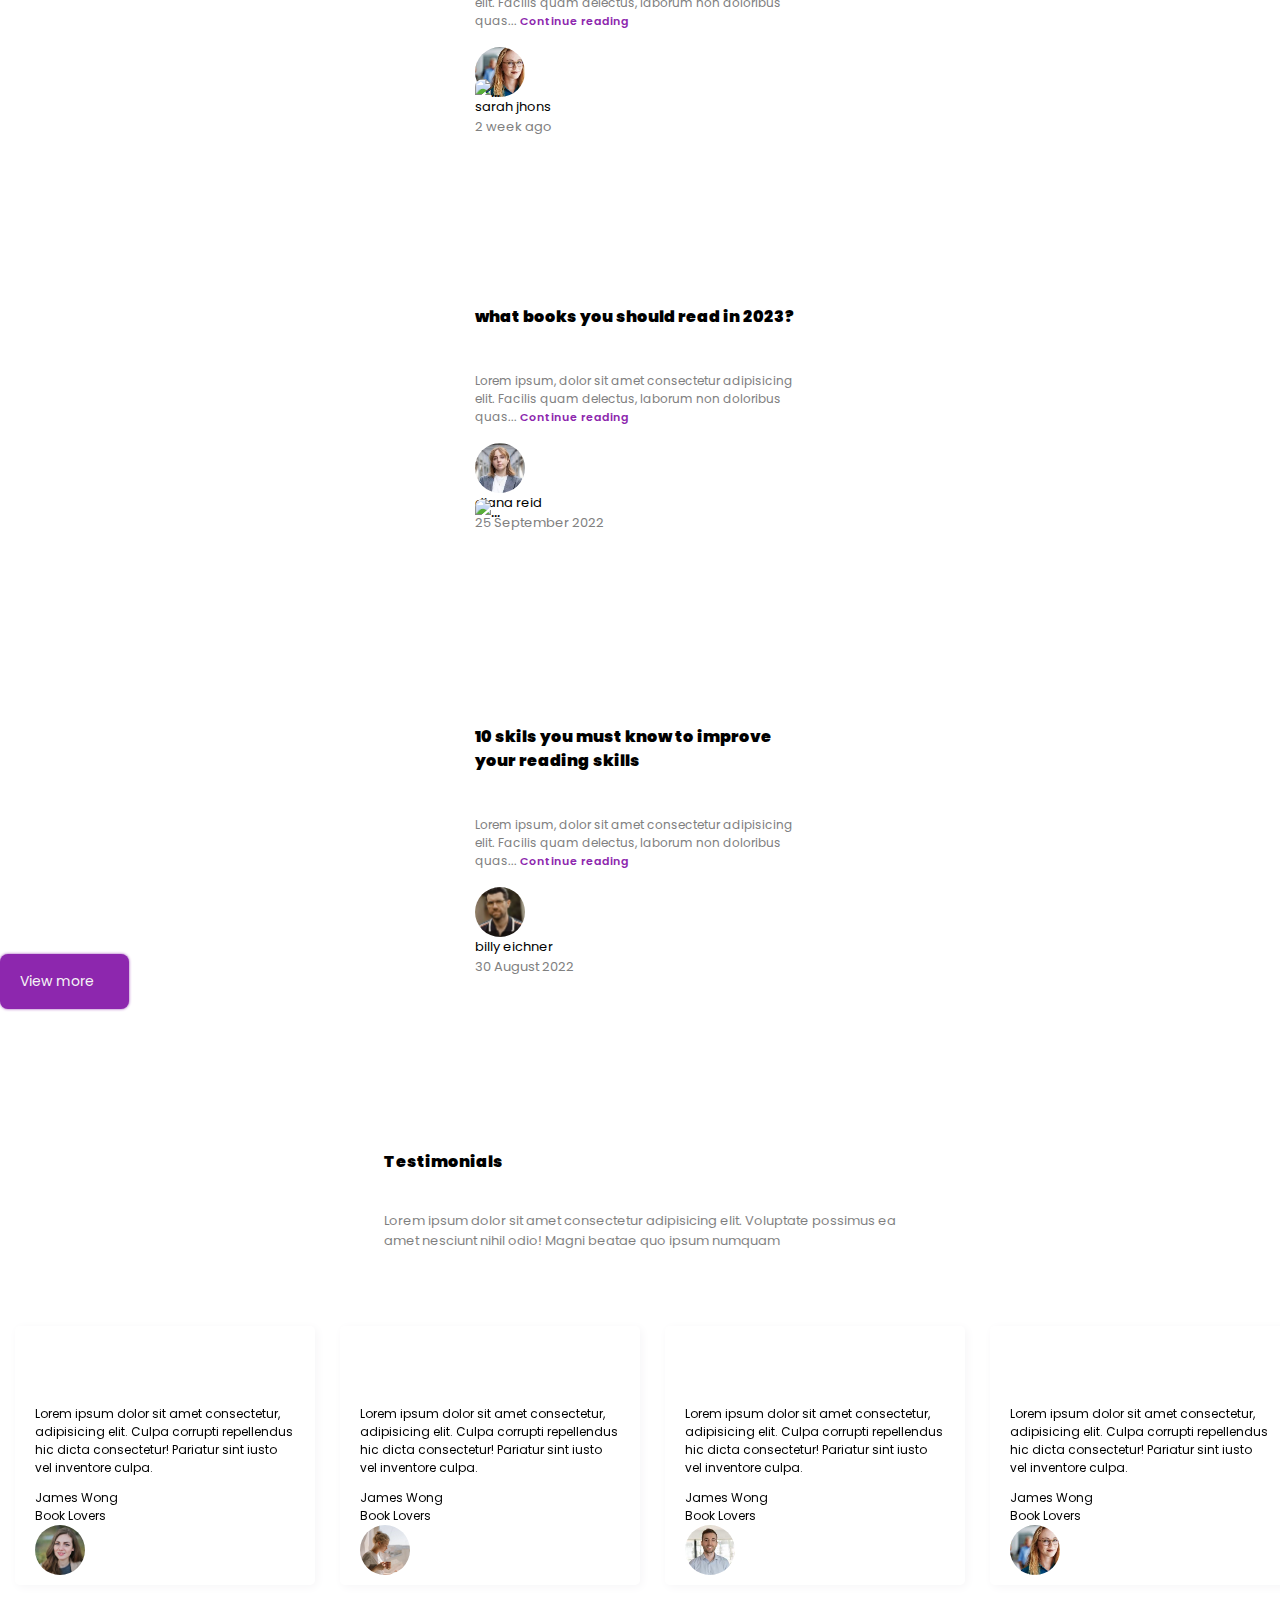
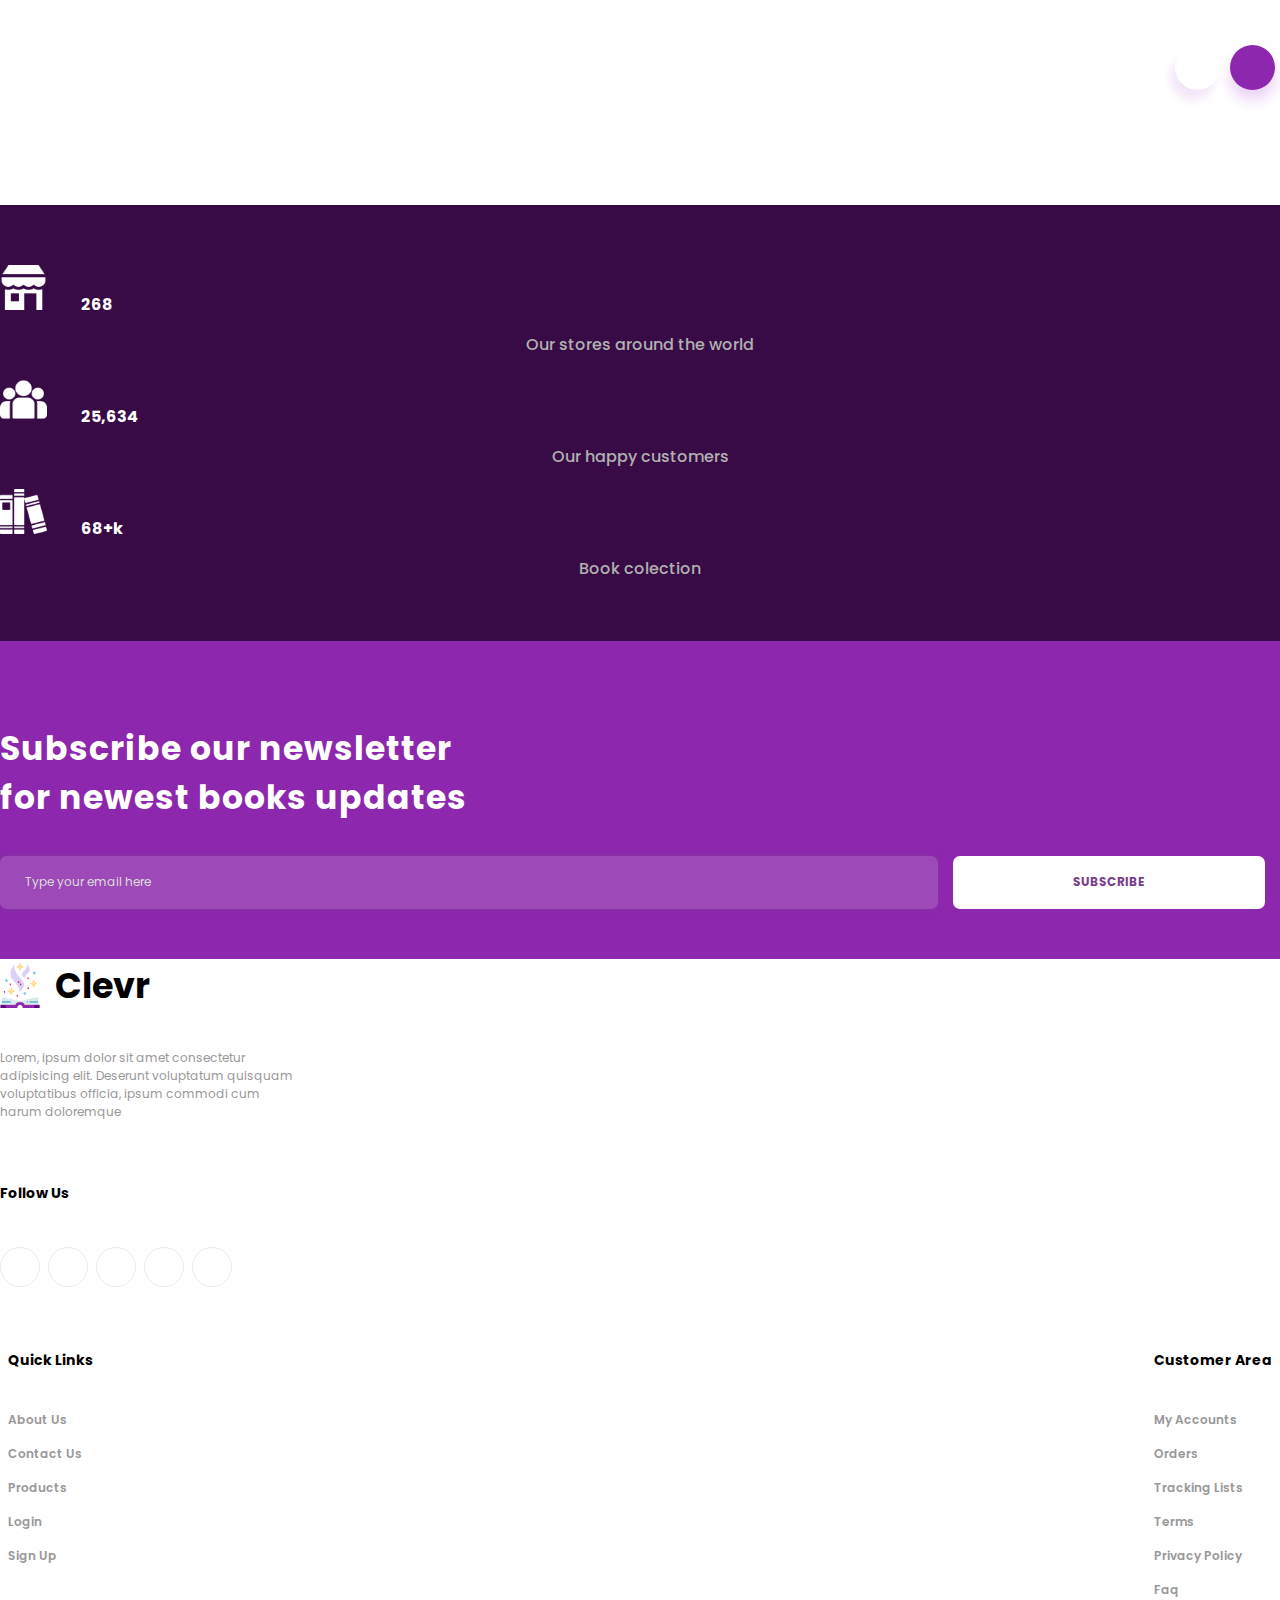
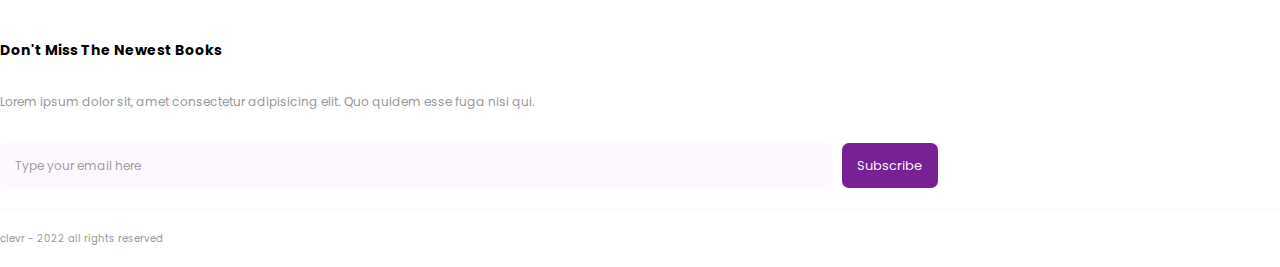
==== commit 65f90ec3: "clevr" ====
--- a/index.html
+++ b/index.html
@@ -86,57 +86,39 @@
             </div>
           </div>
 
-          <div class="col-lg-8 header-slider ">
+          <div class="col-lg-8 header-slider">
             <div class="swiper mySwiper1">
               <div class="swiper-wrapper">
-              <!-- 1 -->
-               <div class="swiper-slide">
-                <div>
-                    <img  src="images/books/secret-garden.jpg"
-                    alt="" />
-                </div>
-                
+                <!-- 1 -->
+                <div class="swiper-slide">
+                  <div>
+                    <img src="images/books/secret-garden.jpg" alt="" />
+                  </div>
                 </div>
                 <!-- 2 -->
                 <div class="swiper-slide">
-                  <div> <img src="images/books/mokingbird.jpg" alt=""></div>
-                 
-                </div>   
-                <!-- 3 --> 
+                  <div><img src="images/books/mokingbird.jpg" alt="" /></div>
+                </div>
+                <!-- 3 -->
                 <div class="swiper-slide">
-                  <div>  <img
-                    src="images/books/metro-2034.jpg"
-                    alt=""
-                  /></div>
-                
-                </div> 
-                <!-- 4 --> <div class="swiper-slide">
-                  <div>  <img
-                    src="images/books/metro-2035.jpg"
-                    alt=""
-                  /></div>
-                
-                </div>
-                <!-- 5 --> 
+                  <div><img src="images/books/metro-2034.jpg" alt="" /></div>
+                </div>
+                <!-- 4 -->
+                <div class="swiper-slide">
+                  <div><img src="images/books/metro-2035.jpg" alt="" /></div>
+                </div>
+                <!-- 5 -->
                 <div class="swiper-slide">
                   <div>
-                    <img
-                    src="images/books/restlies-things.jpg"
-                    alt=""
-                  />  
-                  </div>
-                
+                    <img src="images/books/restlies-things.jpg" alt="" />
+                  </div>
                 </div>
 
                 <!-- 6 -->
-                 <div class="swiper-slide"> 
+                <div class="swiper-slide">
                   <div>
-                   <img
-                    src="images/books/jane-eyre.jpg"
-                    alt=""
-                  />     
-                  </div>
-                
+                    <img src="images/books/jane-eyre.jpg" alt="" />
+                  </div>
                 </div>
               </div>
               <div dir="rtl" class="swiper-pagination"></div>
@@ -145,12 +127,11 @@
         </div>
       </div>
     </header>
-   <!-- about -->
-    <section id="about">  
-    </section>
+    <!-- about -->
+    <section id="about"></section>
     <!-- trending this week -->
     <section id="trending">
-      <div class="container-lg">
+      <div class="container-lg px-0">
         <div class="text-center section-info">
           <h4>trending this week</h4>
           <p class="">
@@ -158,9 +139,11 @@
             possimus ea amet nesciunt nihil odio! Magni beatae quo ipsum numquam
           </p>
         </div>
-        <div class="row row-cols-xl-5 row-cols-md-3 row-cols-sm-2  row-cols-auto justify-content-center mx-0">
-                <!-- 1 -->
-          <div class="col ">
+        <div
+          class="row row-cols-xl-5 row-cols-md-3 row-cols-sm-2 row-cols-auto justify-content-center mx-0"
+        >
+          <!-- 1 -->
+          <div class="col">
             <div class="trending-book">
               <div class="trendbook-header">
                 <div class="rating">
@@ -239,7 +222,7 @@
 
               <div class="trendbook-body">
                 <ul>
-                  <li>horror</li>  
+                  <li>horror</li>
                   <li>IT</li>
                   <li>stephen king</li>
                   <li>$33,65<span></span></li>
@@ -310,417 +293,536 @@
         </div>
       </div>
     </section>
-     
-<!-- best sellers -->
-<section id="best-sellers">
-  <div class="swiper mySwiper2 ">
-
-   <div class="bestseller-header d-flex justify-content-between py-5 px-0 ">
-      <h4 class="text-capitalize">best sellers</h4>
-      <a href="">View more <span> <i class="fa-solid fa-arrow-right"></i></a>
+
+    <!-- best sellers -->
+    <section id="best-sellers">
+      <div class="container-lg px-0">
+        <div class="swiper mySwiper2">
+          <div class="bestseller-header d-flex justify-content-between px-4 py-5 ">
+    <h4 class="text-capitalize">best sellers</h4>
+      <a >View more <span> <i class="fa-solid fa-arrow-right"></i></a>
     </div>
 
-    <div class="swiper-wrapper">
-      <!-- 1 -->
-      <div class="swiper-slide">
-        <div class="bestsell">
-          <div class="book-cover">
-          <img
-            src="images/books/secret-garden.jpg"
-            alt="..."
-          />
-            </div>
-           <div class="book-descr">
-          <div class="book-info">
-            <span class="category">Children's book</span>
-            <span class="rate"><i class="fa-solid fa-star"></i>4.2</span>
-          </div>
-          <div class="book-title">
-            <h5 class="title">the secret garden</h5>
-            <p class="author">frances hodgson burnett</p>
-          </div>
-          <div class="book-price">
-            <span class="current-price">$24,95</span>
-            <span class="price">$30</span>
-          </div>
-           </div>
+          <div class="swiper-wrapper">
+            <!-- 1 -->
+            <div class="swiper-slide">
+              <div class="bestsell">
+                <div class="book-cover">
+                  <img src="images/books/secret-garden.jpg" alt="..." />
+                </div>
+                <div class="book-descr">
+                  <div class="book-info">
+                    <span class="category">Children's book</span>
+                    <span class="rate"
+                      ><i class="fa-solid fa-star"></i>4.2</span
+                    >
+                  </div>
+                  <div class="book-title">
+                    <h5 class="title">the secret garden</h5>
+                    <p class="author">frances hodgson burnett</p>
+                  </div>
+                  <div class="book-price">
+                    <span class="current-price">$24,95</span>
+                    <span class="price">$30</span>
+                  </div>
+                </div>
+              </div>
+            </div>
+            <!-- 2 -->
+            <div class="swiper-slide">
+              <div class="bestsell">
+                <div class="book-cover">
+                  <img src="images/books/mokingbird.jpg" alt="..." />
+                </div>
+                <div class="book-descr">
+                  <div class="book-info">
+                    <span class="category">fiction</span>
+                    <span class="rate"
+                      ><i class="fa-solid fa-star"></i>4.5</span
+                    >
+                  </div>
+                  <div class="book-title">
+                    <h5 class="title">to kill a mokingbird</h5>
+                    <p class="author">harper lee</p>
+                  </div>
+                  <div class="book-price">
+                    <span class="current-price">$27,45</span>
+                    <span class="price"></span>
+                  </div>
+                </div>
+              </div>
+            </div>
+            <!-- 3 -->
+            <div class="swiper-slide">
+              <div class="bestsell">
+                <div class="book-cover">
+                  <img src="images/books/old-man-and-sea.jpg" alt="..." />
+                </div>
+                <div class="book-descr">
+                  <div class="book-info">
+                    <span class="category">fiction</span>
+                    <span class="rate"
+                      ><i class="fa-solid fa-star"></i>4.3</span
+                    >
+                  </div>
+                  <div class="book-title">
+                    <h5 class="title">the old man and sea</h5>
+                    <p class="author">ernest hemingway</p>
+                  </div>
+                  <div class="book-price">
+                    <span class="current-price">$38,99</span>
+                    <span class="price">$45</span>
+                  </div>
+                </div>
+              </div>
+            </div>
+            <!-- 4 -->
+            <div class="swiper-slide">
+              <div class="bestsell">
+                <div class="book-cover">
+                  <img src="images/books/restlies-things.jpg" alt="..." />
+                </div>
+                <div class="book-descr">
+                  <div class="book-info">
+                    <span class="category">psycology</span>
+                    <span class="rate"
+                      ><i class="fa-solid fa-star"></i>3.5</span
+                    >
+                  </div>
+                  <div class="book-title">
+                    <h5 class="title">we were restlees things</h5>
+                    <p class="author">cole hagamatsu</p>
+                  </div>
+                  <div class="book-price">
+                    <span class="current-price">$23,45</span>
+                    <span class="price">$33</span>
+                  </div>
+                </div>
+              </div>
+            </div>
+            <!-- 5 -->
+            <div class="swiper-slide">
+              <div class="bestsell">
+                <div class="book-cover">
+                  <img src="images/books/affaiar-at-styles.jpg" alt="..." />
+                </div>
+                <div class="book-descr">
+                  <div class="book-info">
+                    <span class="category">detective</span>
+                    <span class="rate"
+                      ><i class="fa-solid fa-star"></i>4.8</span
+                    >
+                  </div>
+                  <div class="book-title">
+                    <h5 class="title">the mysterious affair at styles</h5>
+                    <p class="author">agatha christie</p>
+                  </div>
+                  <div class="book-price">
+                    <span class="current-price">$29,35</span>
+                    <span class="price"></span>
+                  </div>
+                </div>
+              </div>
+            </div>
+            <!-- 6 -->
+            <div class="swiper-slide">
+              <div class="bestsell">
+                <div class="book-cover">
+                  <img src="images/books/dallowey.jpg" alt="..." />
+                </div>
+                <div class="book-descr">
+                  <div class="book-info">
+                    <span class="category">fiction</span>
+                    <span class="rate"
+                      ><i class="fa-solid fa-star"></i>4.0</span
+                    >
+                  </div>
+                  <div class="book-title">
+                    <h5 class="title">mrs. dalloway</h5>
+                    <p class="author">virginia woolf</p>
+                  </div>
+                  <div class="book-price">
+                    <span class="current-price">$20,00</span>
+                    <span class="price"></span>
+                  </div>
+                </div>
+              </div>
+            </div>
+            <!-- 7 -->
+            <div class="swiper-slide">
+              <div class="bestsell">
+                <div class="book-cover">
+                  <img src="images/books/green-mile.jpg" alt="..." />
+                </div>
+                <div class="book-descr">
+                  <div class="book-info">
+                    <span class="category">scify & fantasy</span>
+                    <span class="rate"
+                      ><i class="fa-solid fa-star"></i>4.6</span
+                    >
+                  </div>
+                  <div class="book-title">
+                    <h5 class="title">the green mile</h5>
+                    <p class="author">stephen king</p>
+                  </div>
+                  <div class="book-price">
+                    <span class="current-price">$30,35</span>
+                    <span class="price"></span>
+                  </div>
+                </div>
+              </div>
+            </div>
+            <!-- 8 -->
+            <div class="swiper-slide">
+              <div class="bestsell">
+                <div class="book-cover">
+                  <img src="images/books/of-mice-and-man.jpg" alt="..." />
+                </div>
+                <div class="book-descr">
+                  <div class="book-info">
+                    <span class="category">fiction</span>
+                    <span class="rate"
+                      ><i class="fa-solid fa-star"></i>4.3</span
+                    >
+                  </div>
+                  <div class="book-title">
+                    <h5 class="title">of mice and men</h5>
+                    <p class="author">jhon steinbeck</p>
+                  </div>
+                  <div class="book-price">
+                    <span class="current-price">$23,85</span>
+                    <span class="price">$32,65</span>
+                  </div>
+                </div>
+              </div>
+            </div>
+            <!-- 9 -->
+            <div class="swiper-slide">
+              <div class="bestsell">
+                <div class="book-cover">
+                  <img src="images/books/larson.jpg" alt="..." />
+                </div>
+                <div class="book-descr">
+                  <div class="book-info">
+                    <span class="category">fiction</span>
+                    <span class="rate"
+                      ><i class="fa-solid fa-star"></i>4.7</span
+                    >
+                  </div>
+                  <div class="book-title">
+                    <h5 class="title">the girl with the dragon tattoo</h5>
+                    <p class="author">stieg larsson</p>
+                  </div>
+                  <div class="book-price">
+                    <span class="current-price">$28,00</span>
+                    <span class="price"></span>
+                  </div>
+                </div>
+              </div>
+            </div>
+
+          
+          </div>
+
+          <div class="prev">
+            <i class="fa-solid fa-arrow-left"></i>
+          </div>
+          <div class="next">
+            <i class="fa-solid fa-arrow-right"></i>
+          </div>
+
+          <!--  -->
+       
+
         </div>
       </div>
-     <!-- 2 -->
-     <div class="swiper-slide">
-      <div class="bestsell">
-      <div class="book-cover">
-        <img
-          src="images/books/mokingbird.jpg"
-          alt="..."
-        />
+    </section>
+
+    <!-- flash sale -->
+    <section id="flash-sale d-none">
+      <div class="container-lg px-0 d-none">
+        <div class="row justify-content-between align-items-center"> 
+          <div class="col-lg-3 "> 
+            <div class="sale-descr ">
+              <h1>flash sale</h1>
+              <p>
+                Lorem ipsum, dolor sit amet consectetur adipisicing elit.
+                Repudiandae laborum, sequi libero placeat tempore porro fugit
+                rem voluptatum saepe deleniti laboriosam labore dolor harum ut!
+              </p>
+              <div class="time">
+                <span>
+                  <p id="day">05</p>
+                  <p>days</p>
+                </span>
+                <span>
+                  <p id="hours">05</p>
+                  <p>hours</p>
+                </span>
+                <span>
+                  <p id="minutes">05</p>
+                  <p>minutes</p>
+                </span>
+              </div>
+            </div>
+         </div>
+          <!-- slider -->
+          <div class="col-lg-9 "> 
+            <div class="swiper mySwiper4 ">
+
+              
+              <div class="swiper-wrapper">
+                <!-- 1 -->
+                <div class="swiper-slide">
+                  <div class="book-sale">
+                    <div class="img-div">
+                      <img src="images/books/end-house.jpg" alt="" />
+                    </div>
+                    <div class="book-info">
+                      <ul>
+                        <!-- part 1 -->
+                        <li>
+                          <span class="category">category</span>
+                          <div class="rate">
+                            <span><i class="fa-solid fa-star"></i></span>
+                            <span><i class="fa-solid fa-star"></i></span>
+                            <span><i class="fa-solid fa-star"></i></span>
+                            <span><i class="fa-solid fa-star"></i></span>
+                            <span
+                              ><i class="fa-solid fa-star checked"></i
+                            ></span>
+                          </div>
+                          <span class="reviews">(425)</span>
+                        </li>
+
+                        <!-- part2  -->
+                        <li>
+                          <h5>book title</h5>
+                          <small>book author </small>
+                        </li>
+
+                        <!-- part 3 -->
+                        <li>
+                          <span>$57,9<del>$60</del></span>
+                          <div class="progress">
+                            <div class="progress-bar"></div>
+                          </div>
+                          <small class="left-book">2 books left</small>
+
+                          <div class="add-book">
+                            <img src="images/basket-white.png" alt="" />
+                          </div>
+                        </li>
+                        <!--  -->
+                      </ul>
+                    </div>
+                  </div>
+                </div>
+                <!-- 2 -->
+                <div class="swiper-slide">
+                  <div class="book-sale">
+                    <div class="img-div">
+                      <img src="images/books/end-house.jpg" alt="" />
+                    </div>
+                    <div class="book-info">
+                      <ul>
+                        <!-- part 1 -->
+                        <li>
+                          <span class="category">category</span>
+                          <div class="rate">
+                            <span><i class="fa-solid fa-star"></i></span>
+                            <span><i class="fa-solid fa-star"></i></span>
+                            <span><i class="fa-solid fa-star"></i></span>
+                            <span><i class="fa-solid fa-star"></i></span>
+                            <span
+                              ><i class="fa-solid fa-star checked"></i
+                            ></span>
+                          </div>
+                          <span class="reviews">(425)</span>
+                        </li>
+
+                        <!-- part2  -->
+                        <li>
+                          <h5>book title</h5>
+                          <small>book author </small>
+                        </li>
+
+                        <!-- part 3 -->
+                        <li>
+                          <span>$57,9<del>$60</del></span>
+                          <div class="progress">
+                            <div class="progress-bar"></div>
+                          </div>
+                          <small class="left-book">2 books left</small>
+
+                          <div class="add-book">
+                            <img src="images/basket-white.png" alt="" />
+                          </div>
+                        </li>
+                        <!--  -->
+                      </ul>
+                    </div>
+                  </div>
+                </div>
+                <!-- 3 -->
+                <div class="swiper-slide">
+                  <div class="book-sale">
+                    <div class="img-div">
+                      <img src="images/books/end-house.jpg" alt="" />
+                    </div>
+                    <div class="book-info">
+                      <ul>
+                        <!-- part 1 -->
+                        <li>
+                          <span class="category">category</span>
+                          <div class="rate">
+                            <span><i class="fa-solid fa-star"></i></span>
+                            <span><i class="fa-solid fa-star"></i></span>
+                            <span><i class="fa-solid fa-star"></i></span>
+                            <span><i class="fa-solid fa-star"></i></span>
+                            <span
+                              ><i class="fa-solid fa-star checked"></i
+                            ></span>
+                          </div>
+                          <span class="reviews">(425)</span>
+                        </li>
+
+                        <!-- part2  -->
+                        <li>
+                          <h5>book title</h5>
+                          <small>book author </small>
+                        </li>
+
+                        <!-- part 3 -->
+                        <li>
+                          <span>$57,9<del>$60</del></span>
+                          <div class="progress">
+                            <div class="progress-bar"></div>
+                          </div>
+                          <small class="left-book">2 books left</small>
+
+                          <div class="add-book">
+                            <img src="images/basket-white.png" alt="" />
+                          </div>
+                        </li>
+                        <!--  -->
+                      </ul>
+                    </div>
+                  </div>
+                </div>
+
+                <!-- 4 -->
+                <div class="swiper-slide">
+                  <div class="book-sale">
+                    <div class="img-div">
+                      <img src="images/books/end-house.jpg" alt="" />
+                    </div>
+                    <div class="book-info">
+                      <ul>
+                        <!-- part 1 -->
+                        <li>
+                          <span class="category">category</span>
+                          <div class="rate">
+                            <span><i class="fa-solid fa-star"></i></span>
+                            <span><i class="fa-solid fa-star"></i></span>
+                            <span><i class="fa-solid fa-star"></i></span>
+                            <span><i class="fa-solid fa-star"></i></span>
+                            <span
+                              ><i class="fa-solid fa-star checked"></i
+                            ></span>
+                          </div>
+                          <span class="reviews">(425)</span>
+                        </li>
+
+                        <!-- part2  -->
+                        <li>
+                          <h5>book title</h5>
+                          <small>book author </small>
+                        </li>
+
+                        <!-- part 3 -->
+                        <li>
+                          <span>$57,9<del>$60</del></span>
+                          <div class="progress">
+                            <div class="progress-bar"></div>
+                          </div>
+                          <small class="left-book">2 books left</small>
+
+                          <div class="add-book">
+                            <img src="images/basket-white.png" alt="" />
+                          </div>
+                        </li>
+                        <!--  -->
+                      </ul>
+                    </div>
+                  </div>
+                </div>
+
+                <!-- 5 -->
+                <div class="swiper-slide">
+                  <div class="book-sale">
+                    <div class="img-div">
+                      <img src="images/books/end-house.jpg" alt="" />
+                    </div>
+                    <div class="book-info">
+                      <ul>
+                        <!-- part 1 -->
+                        <li>
+                          <span class="category">category</span>
+                          <div class="rate">
+                            <span><i class="fa-solid fa-star"></i></span>
+                            <span><i class="fa-solid fa-star"></i></span>
+                            <span><i class="fa-solid fa-star"></i></span>
+                            <span><i class="fa-solid fa-star"></i></span>
+                            <span
+                              ><i class="fa-solid fa-star checked"></i
+                            ></span>
+                          </div>
+                          <span class="reviews">(425)</span>
+                        </li>
+
+                        <!-- part2  -->
+                        <li>
+                          <h5>book title</h5>
+                          <small>book author </small>
+                        </li>
+
+                        <!-- part 3 -->
+                        <li>
+                          <span>$57,9<del>$60</del></span>
+                          <div class="progress">
+                            <div class="progress-bar"></div>
+                          </div>
+                          <small class="left-book">2 books left</small>
+
+                          <div class="add-book">
+                            <img src="images/basket-white.png" alt="" />
+                          </div>
+                        </li>
+                        <!--  -->
+                      </ul>
+                    </div>
+                  </div>
+                </div>
+              </div>
+
+              <!-- navigation -->
+              <div class="prev">
+                <i class="fa-solid fa-arrow-left"></i>
+              </div>
+              <div class="next">
+                <i class="fa-solid fa-arrow-right"></i>
+              </div>
+              <!--  -->
+            </div>
+         </div>
+       </div>
       </div>
-      <div class="book-descr">
-        <div class="book-info">
-          <span class="category">fiction</span>
-          <span class="rate"><i class="fa-solid fa-star"></i>4.5</span>
-        </div>
-        <div class="book-title">
-          <h5 class="title">to kill a mokingbird</h5>
-          <p class="author">harper lee</p>
-        </div>
-        <div class="book-price">
-          <span class="current-price">$27,45</span>
-          <span class="price"></span>
-        </div>
-      </div>
-    </div>
-     </div>
-     <!-- 3 -->
-     <div class="swiper-slide">
-      <div class="bestsell">
-      <div class="book-cover">
-        <img
-          src="images/books/old-man-and-sea.jpg"
-          alt="..."
-        />
-      </div>
-      <div class="book-descr">
-        <div class="book-info">
-          <span class="category">fiction</span>
-          <span class="rate"><i class="fa-solid fa-star"></i>4.3</span>
-        </div>
-        <div class="book-title">
-          <h5 class="title">the old man and sea</h5>
-          <p class="author">ernest hemingway</p>
-        </div>
-        <div class="book-price">
-          <span class="current-price">$38,99</span>
-          <span class="price">$45</span>
-        </div>
-      </div>
-    </div>
-     </div>
-     <!-- 4 -->
-     <div class="swiper-slide">
-      <div class="bestsell">
-      <div class="book-cover">
-        <img
-          src="images/books/restlies-things.jpg"
-          alt="..."
-        />
-      </div>
-      <div class="book-descr">
-        <div class="book-info">
-          <span class="category">psycology</span>
-          <span class="rate"><i class="fa-solid fa-star"></i>3.5</span>
-        </div>
-        <div class="book-title">
-          <h5 class="title">we were restlees things</h5>
-          <p class="author">cole hagamatsu</p>
-        </div>
-        <div class="book-price">
-          <span class="current-price">$23,45</span>
-          <span class="price">$33</span>
-        </div>
-      </div>
-    </div>
-     </div>
-     <!-- 5 -->
-     <div class="swiper-slide">
-      <div class="bestsell">
-      <div class="book-cover">
-        <img
-          src="images/books/affaiar-at-styles.jpg"
-          alt="..."
-        />
-      </div>
-      <div class="book-descr">
-        <div class="book-info">
-          <span class="category">detective</span>
-          <span class="rate"><i class="fa-solid fa-star"></i>4.8</span>
-        </div>
-        <div class="book-title">
-          <h5 class="title">the mysterious affair at styles</h5>
-          <p class="author">agatha christie</p>
-        </div>
-        <div class="book-price">
-          <span class="current-price">$29,35</span>
-          <span class="price"></span>
-        </div>
-      </div>
-    </div>
-     </div>
-     <!-- 6 -->
-     <div class="swiper-slide">
-      <div class="bestsell">
-      <div class="book-cover">
-        <img
-          src="images/books/dallowey.jpg"
-          alt="..."
-        />
-      </div>
-      <div class="book-descr">
-        <div class="book-info">
-          <span class="category">fiction</span>
-          <span class="rate"><i class="fa-solid fa-star"></i>4.0</span>
-        </div>
-        <div class="book-title">
-          <h5 class="title">mrs. dalloway</h5>
-          <p class="author">virginia woolf</p>
-        </div>
-        <div class="book-price">
-          <span class="current-price">$20,00</span>
-          <span class="price"></span>
-        </div>
-      </div>
-    </div>
-     </div>
-     <!-- 7 -->
-     <div class="swiper-slide">
-      <div class="bestsell">
-      <div class="book-cover">
-        <img
-          src="images/books/green-mile.jpg"
-          alt="..."
-        />
-      </div>
-      <div class="book-descr">
-        <div class="book-info">
-          <span class="category">scify & fantasy</span>
-          <span class="rate"><i class="fa-solid fa-star"></i>4.6</span>
-        </div>
-        <div class="book-title">
-          <h5 class="title">the green mile</h5>
-          <p class="author">stephen king</p>
-        </div>
-        <div class="book-price">
-          <span class="current-price">$30,35</span>
-          <span class="price"></span>
-        </div>
-      </div>
-    </div>
-     </div>
-     <!-- 8 -->
-     <div class="swiper-slide">
-      <div class="bestsell">
-      <div class="book-cover">
-        <img
-          src="images/books/of-mice-and-man.jpg"
-          alt="..."
-        />
-      </div>
-      <div class="book-descr">
-        <div class="book-info">
-          <span class="category">fiction</span>
-          <span class="rate"><i class="fa-solid fa-star"></i>4.3</span>
-        </div>
-        <div class="book-title">
-          <h5 class="title">of mice and men</h5>
-          <p class="author">jhon steinbeck</p>
-        </div>
-        <div class="book-price">
-          <span class="current-price">$23,85</span>
-          <span class="price">$32,65</span>
-        </div>
-      </div>
-    </div>
-     </div>
-     <!-- 9 -->
-     <div class="swiper-slide">
-      <div class="bestsell">
-      <div class="book-cover">
-        <img
-          src="images/books/larson.jpg"
-          alt="..."
-        />
-      </div>
-      <div class="book-descr">
-        <div class="book-info">
-          <span class="category">fiction</span>
-          <span class="rate"><i class="fa-solid fa-star"></i>4.7</span>
-        </div>
-        <div class="book-title">
-          <h5 class="title">the girl with the dragon tattoo</h5>
-          <p class="author">stieg larsson</p>
-        </div>
-        <div class="book-price">
-          <span class="current-price">$28,00</span>
-          <span class="price"></span>
-        </div>
-      </div>
-    </div>
-     </div>
-    </div>
- 
-      <div class="prev">
-        <i class="fa-solid fa-arrow-left"></i>
-      </div>
-      <div class="next">
-        <i class="fa-solid fa-arrow-right"></i>
-      </div>   
-  </div>
-</section>
-<!-- flash sale -->
-<section id="flash-sale d-none">
-<div class="container-fluid d-none">
-  <div class="row">
-
-
-    <div class="sale-descr">
-      <h1>
-      flash sale
-      </h1>
-      <p>
-        Lorem ipsum dolor sit amet consectetur adipisicing elit.
-        Reiciendis, repellendus voluptatem accusantium aliquid quos 
-      </p>
-      <div class="time">
-        <span>
-          <p id="day">05</p>
-          <p>days</p>
-        </span>
-        <span>
-          <p id="hours">05</p>
-          <p>hours</p>
-        </span>
-        <span>
-          <p id="minutes">05</p>
-          <p>minutes</p>
-        </span>
-      </div>
-    
-    </div>
-
-
-
-     <div class="swiper mySwiper4">
- 
-    <div class="swiper-wrapper">
-      <div class="swiper-slide">
-        <div class="book-sale">  
-        <div class="img-div">
-          <img src="images/books/end-house.jpg" alt="">
-        </div>
-        <div class="book-info">
-          <ul>
-            <li>
-<span>category</span>
-<div class="rate ">
-  <span><i class="fa-solid fa-star"></i></span>
-<span><i class="fa-solid fa-star"></i></span>
-<span><i class="fa-solid fa-star"></i></span>
-<span><i class="fa-solid fa-star"></i></span>
-<span><i class="fa-solid fa-star checked"></i></span>
-</div>
-<span>(425)</span>
-   </li>
-
-
-<!--  -->
-<li>book title</li>
-<!--  -->
-<li>book author</li>
-
-<!--  -->
-
-    <li>$57,9<del>$60</del></li>
-
-   <!--  -->
-  <li>
-    <div class="progres">
-      <div class="progress-bar"></div>
-    </div>
-  </li>
-
-<!-- 
-
-         
-          
-            <li></li>
-        
-            <li></li> -->
-          </ul>
-           
-           
-          
-        </div>
-      </div>
-       </div>
-
-
-
-
-<!-- 2 -->
-
-
-
-      <div class="swiper-slide">
-        <div class="">
-          <div class="row g-0">
-            <div class="col-md-4">
-              <img src="..." class="img-fluid rounded-start" alt="...">
-            </div>
-            <div class="col-md-8">
-              <div class="card-body">
-                <h5 class="card-title">Card title</h5>
-                <p class="card-text">This is a wider card with supporting text below as a natural lead-in to additional content. This content is a little bit longer.</p>
-                <p class="card-text"><small class="text-muted">Last updated 3 mins ago</small></p>
-              </div>
-            </div>
-          </div>
-        </div>
-      </div>
-
-      <!-- 3 -->
-      <div class="swiper-slide">
-        <div class="card">
-          <div class="row g-0">
-            <div class="col-md-4">
-              <img src="..." class="img-fluid rounded-start" alt="...">
-            </div>
-            <div class="col-md-8">
-              <div class="card-body">
-                <h5 class="card-title">Card title</h5>
-                <p class="card-text">This is a wider card with supporting text below as a natural lead-in to additional content. This content is a little bit longer.</p>
-                <p class="card-text"><small class="text-muted">Last updated 3 mins ago</small></p>
-              </div>
-            </div>
-          </div>
-        </div>
-      </div>
-
-      <!--  -->
-      <div class="swiper-slide">Slide 4</div>
-      <div class="swiper-slide">Slide 5</div>
-      <div class="swiper-slide">Slide 6</div>
-      <div class="swiper-slide">Slide 7</div>
-      <div class="swiper-slide">Slide 8</div>
-      <div class="swiper-slide">Slide 9</div>
-    </div>
-
-
-
-
-
-    <!--  -->
-    <div class="prev ">
-      <i class="fa-solid fa-arrow-left"></i>
-    </div>
-    <div class="next ">
-      <i class="fa-solid fa-arrow-right"></i>
-    </div>   
-
-
-   
-  
-
-    
-  
-     </div>
-  </div>
-</div>
-  
-</section>
+    </section>
 
     <!-- latest news -->
     <section id="latest-news">
-      <div class="container-lg">
+      <div class="container-lg px-0 ">
         <div class="text-center section-info">
           <h4>latest news</h4>
           <p class="">
@@ -728,11 +830,9 @@
             possimus ea amet nesciunt nihil odio! Magni beatae quo ipsum numquam
           </p>
         </div>
-        <div
-          class="row justify-content-center news-content mx-0"
-        >
+        <div class="row justify-content-center news-content mx-0">
           <!-- 1 -->
-          <div class="col-xl-3 col-sm-6 col-12 my-4 ">
+          <div class="col-xl-3 col-sm-6 col-12 my-4">
             <div class="card">
               <div class="header">
                 <img
@@ -749,15 +849,12 @@
                 <p class="card-text">
                   Lorem ipsum, dolor sit amet consectetur adipisicing elit.
                   Facilis quam delectus, laborum non doloribus quas...
-                  <a href="" class="continue-read">Continue reading</a>
+                  <a class="continue-read">Continue reading</a>
                 </p>
 
                 <div class="list-group-item d-flex align-items-start">
                   <div class="news-img">
-                    <img
-                      src="images/news1.jpg"
-                      alt=""
-                    />
+                    <img src="images/news1.jpg" alt="" />
                   </div>
                   <div class="ms-4 news-author">
                     <div class="fw-bold text-capitalize py-1">james wong</div>
@@ -780,20 +877,17 @@
 
               <div class="card-body">
                 <h6 class="card-title">
-               Benefits of reading: Smart, Diligent, Happy
+                  Benefits of reading: Smart, Diligent, Happy
                 </h6>
                 <p class="card-text">
                   Lorem ipsum, dolor sit amet consectetur adipisicing elit.
                   Facilis quam delectus, laborum non doloribus quas...
-                  <a href="" class="continue-read">Continue reading</a>
+                  <a class="continue-read">Continue reading</a>
                 </p>
 
                 <div class="list-group-item d-flex align-items-start">
                   <div class="news-img">
-                    <img
-                      src="images/news2.jpg"
-                      alt=""
-                    />
+                    <img src="images/news2.jpg" alt="" />
                   </div>
                   <div class="ms-4 news-author">
                     <div class="fw-bold text-capitalize py-1">sarah jhons</div>
@@ -815,21 +909,16 @@
               </div>
 
               <div class="card-body">
-                <h6 class="card-title">
-                what books you should read in 2023?
-                </h6>
+                <h6 class="card-title">what books you should read in 2023?</h6>
                 <p class="card-text">
                   Lorem ipsum, dolor sit amet consectetur adipisicing elit.
                   Facilis quam delectus, laborum non doloribus quas...
-                  <a href="" class="continue-read">Continue reading</a>
+                  <a class="continue-read">Continue reading</a>
                 </p>
 
                 <div class="list-group-item d-flex align-items-start">
                   <div class="news-img">
-                    <img
-                      src="images/news3.jpg"
-                      alt=""
-                    />
+                    <img src="images/news3.jpg" alt="" />
                   </div>
                   <div class="ms-4 news-author">
                     <div class="fw-bold text-capitalize py-1">diana reid</div>
@@ -852,23 +941,22 @@
 
               <div class="card-body">
                 <h6 class="card-title">
-              10 skils you must know to improve your reading skills
+                  10 skils you must know to improve your reading skills
                 </h6>
                 <p class="card-text">
                   Lorem ipsum, dolor sit amet consectetur adipisicing elit.
                   Facilis quam delectus, laborum non doloribus quas...
-                  <a href="" class="continue-read">Continue reading</a>
+                  <a class="continue-read">Continue reading</a>
                 </p>
 
                 <div class="list-group-item d-flex align-items-start">
                   <div class="news-img">
-                    <img
-                      src="images/news4.jpg"
-                      alt=""
-                    />
+                    <img src="images/news4.jpg" alt="" />
                   </div>
                   <div class="ms-4 news-author">
-                    <div class="fw-bold text-capitalize py-1">billy eichner</div>
+                    <div class="fw-bold text-capitalize py-1">
+                      billy eichner
+                    </div>
                     <span> 30 August 2022</span>
                   </div>
                 </div>
@@ -881,6 +969,7 @@
         </button>
       </div>
     </section>
+    
     <!-- testimonials -->
     <section id="testimonials">
       <div class="container-lg">
@@ -897,25 +986,26 @@
             <div class="swiper-slide">
               <div class="testimonials">
                 <div class="rating">
-                  <img src="images/rating4.png" alt="" />
-                </div>
+                  <span><i class="fa-solid fa-star"></i></span>
+                  <span><i class="fa-solid fa-star"></i></span>
+                  <span><i class="fa-solid fa-star"></i></span>
+                  <span><i class="fa-solid fa-star"></i></span>
+                  <span><i class="fa-solid fa-star"></i></span>
+                </div>
+
                 <p>
                   Lorem ipsum dolor sit amet consectetur, adipisicing elit.
                   Culpa corrupti repellendus hic dicta consectetur! Pariatur
                   sint iusto vel inventore culpa.
                 </p>
-                <div class="list-group-item ">
-               
+                <div class="list-group-item">
                   <div class="list-group-item d-flex justify-content-between">
                     <div class="testimonial-author">
                       <div class="fw-bold py-1">james wong</div>
                       <span> book lovers</span>
                     </div>
                     <div class="testimonial-img">
-                      <img
-                      src="images/news5.jpg"
-                      alt=""
-                    />
+                      <img src="images/news5.jpg" alt="" />
                     </div>
                   </div>
                 </div>
@@ -925,7 +1015,11 @@
             <div class="swiper-slide">
               <div class="testimonials">
                 <div class="rating">
-                  <img src="images/rating4.png" alt="" />
+                  <span><i class="fa-solid fa-star"></i></span>
+                  <span><i class="fa-solid fa-star"></i></span>
+                  <span><i class="fa-solid fa-star"></i></span>
+                  <span><i class="fa-solid fa-star"></i></span>
+                  <span><i class="fa-solid fa-star checked"></i></span>
                 </div>
                 <p>
                   Lorem ipsum dolor sit amet consectetur, adipisicing elit.
@@ -938,9 +1032,7 @@
                     <span> book lovers</span>
                   </div>
                   <div class="testimonial-img">
-                    <img
-                      src="images/new6.jpg"
-                    />
+                    <img src="images/new6.jpg" />
                   </div>
                 </div>
               </div>
@@ -949,7 +1041,11 @@
             <div class="swiper-slide">
               <div class="testimonials">
                 <div class="rating">
-                  <img src="images/rating4.png" alt="" />
+                  <span><i class="fa-solid fa-star"></i></span>
+                  <span><i class="fa-solid fa-star"></i></span>
+                  <span><i class="fa-solid fa-star"></i></span>
+                  <span><i class="fa-solid fa-star"></i></span>
+                  <span><i class="fa-solid fa-star"></i></span>
                 </div>
                 <p>
                   Lorem ipsum dolor sit amet consectetur, adipisicing elit.
@@ -962,10 +1058,7 @@
                     <span> book lovers</span>
                   </div>
                   <div class="testimonial-img">
-                    <img
-                      src="images/news1.jpg"
-                      alt=""
-                    />
+                    <img src="images/news1.jpg" alt="" />
                   </div>
                 </div>
               </div>
@@ -974,7 +1067,11 @@
             <div class="swiper-slide">
               <div class="testimonials">
                 <div class="rating">
-                  <img src="images/rating4.png" alt="" />
+                  <span><i class="fa-solid fa-star"></i></span>
+                  <span><i class="fa-solid fa-star"></i></span>
+                  <span><i class="fa-solid fa-star"></i></span>
+                  <span><i class="fa-solid fa-star checked"></i></span>
+                  <span><i class="fa-solid fa-star checked"></i></span>
                 </div>
                 <p>
                   Lorem ipsum dolor sit amet consectetur, adipisicing elit.
@@ -987,10 +1084,7 @@
                     <span> book lovers</span>
                   </div>
                   <div class="testimonial-img">
-                    <img
-                      src="images/news2.jpg"
-                      alt=""
-                    />
+                    <img src="images/news2.jpg" alt="" />
                   </div>
                 </div>
               </div>
@@ -999,7 +1093,11 @@
             <div class="swiper-slide">
               <div class="testimonials">
                 <div class="rating">
-                  <img src="images/rating4.png" alt="" />
+                  <span><i class="fa-solid fa-star"></i></span>
+                  <span><i class="fa-solid fa-star"></i></span>
+                  <span><i class="fa-solid fa-star"></i></span>
+                  <span><i class="fa-solid fa-star"></i></span>
+                  <span><i class="fa-solid fa-star"></i></span>
                 </div>
                 <p>
                   Lorem ipsum dolor sit amet consectetur, adipisicing elit.
@@ -1012,10 +1110,7 @@
                     <span> book lovers</span>
                   </div>
                   <div class="testimonial-img">
-                    <img
-                      src="images/news3.jpg"
-                      alt=""
-                    />
+                    <img src="images/news3.jpg" alt="" />
                   </div>
                 </div>
               </div>
@@ -1024,7 +1119,11 @@
             <div class="swiper-slide">
               <div class="testimonials">
                 <div class="rating">
-                  <img src="images/rating4.png" alt="" />
+                  <span><i class="fa-solid fa-star"></i></span>
+                  <span><i class="fa-solid fa-star"></i></span>
+                  <span><i class="fa-solid fa-star"></i></span>
+                  <span><i class="fa-solid fa-star"></i></span>
+                  <span><i class="fa-solid fa-star"></i></span>
                 </div>
                 <p>
                   Lorem ipsum dolor sit amet consectetur, adipisicing elit.
@@ -1037,14 +1136,11 @@
                     <span> book lovers</span>
                   </div>
                   <div class="testimonial-img">
-                    <img
-                      src="images/news4.jpg"
-                      alt=""
-                    />
-                  </div>
-                </div>
-              </div>
-            </div>     
+                    <img src="images/news4.jpg" alt="" />
+                  </div>
+                </div>
+              </div>
+            </div>
           </div>
           <div class="navigation">
             <div class="prev">
@@ -1096,9 +1192,8 @@
     <script src="https://ajax.googleapis.com/ajax/libs/jquery/3.6.0/jquery.min.js"></script>
     <!--  -->
     <script src="js/clevr.js"></script>
-    
-<script src="js/navbar.js"></script>
-<script src="js/auth.js"></script>
-
+
+    <script src="js/navbar.js"></script>
+    <script src="js/auth.js"></script>
   </body>
 </html>
--- a/css/clevr.css
+++ b/css/clevr.css
@@ -373,6 +373,9 @@
 
 #trending {
   padding: 20px 0;
+}
+#trending .col {
+  padding: 0;
 }
 #trending .col:first-child .rating {
   display: inline-flex;
@@ -595,12 +598,12 @@
 #trending .trending-book .trendbook-body ul li:last-child del {
   margin-left: 15px;
 }
-#trending .trending-book .trendbook-body ul li:last-child:hover {
+#trending .trending-book:hover ul li:last-child {
   background-color: #8d27ae;
   color: white;
   font-weight: 400;
 }
-#trending .trending-book .trendbook-body ul li:last-child:hover del {
+#trending .trending-book:hover ul li:last-child del {
   color: white;
 }
 
@@ -610,15 +613,17 @@
 #best-sellers a {
   color: #9025ac;
   font-weight: 600;
-  font-size: 13px;
+  font-size: 14px;
   justify-self: center;
 }
 #best-sellers a i {
   margin-left: 5px;
 }
 #best-sellers .mySwiper2 {
-  padding: 0 95px;
   position: relative;
+}
+#best-sellers .mySwiper2 .swiper-wrapper {
+  left: 2%;
 }
 #best-sellers .mySwiper2 .swiper-slide {
   height: 360px;
@@ -671,7 +676,7 @@
   text-transform: capitalize;
 }
 #best-sellers .mySwiper2 .swiper-slide .bestsell .book-descr .book-title .title {
-  font-size: 20px;
+  font-size: 18px;
   font-weight: 700;
 }
 #best-sellers .mySwiper2 .swiper-slide .bestsell .book-descr .book-title .author {
@@ -693,28 +698,6 @@
   display: inline-block;
   margin: 0 7px;
 }
-#best-sellers .mySwiper2::before {
-  content: "";
-  display: block;
-  width: 95px;
-  height: 100%;
-  background-color: white;
-  position: absolute;
-  top: 0;
-  z-index: 2;
-  left: 0;
-}
-#best-sellers .mySwiper2::after {
-  content: "";
-  display: block;
-  width: 95px;
-  height: 100%;
-  background-color: white;
-  position: absolute;
-  top: 0;
-  z-index: 2;
-  right: 0;
-}
 #best-sellers .mySwiper2 .swiper-button-next::after,
 #best-sellers .mySwiper2 .swiper-button-prev::after {
   display: none;
@@ -744,7 +727,8 @@
   border-radius: 50%;
   position: absolute;
   top: 50%;
-  z-index: 2;
+  transform: translateY(-50%);
+  z-index: 3;
 }
 #best-sellers .mySwiper2 .prev i,
 #best-sellers .mySwiper2 .next i {
@@ -754,21 +738,18 @@
   transform: translate(-50%, -50%);
 }
 #best-sellers .mySwiper2 .prev {
-  left: 5%;
+  left: 8px;
 }
 #best-sellers .mySwiper2 .next {
-  right: 7%;
+  right: 8px;
 }
 
 #flash-sale {
   background-color: #5b067d;
   padding: 70px 0;
-}
-#flash-sale .container-fluid {
-  padding-left: 95px;
+  overflow: hidden;
 }
 #flash-sale .sale-descr {
-  width: 25%;
   color: white;
 }
 #flash-sale .sale-descr h1 {
@@ -779,13 +760,14 @@
 #flash-sale .sale-descr p {
   font-size: 12px;
   color: #c5b4ca;
+  text-align: justify;
 }
 #flash-sale .sale-descr .time {
   display: inline-flex;
   border: 1px solid #9d49b8;
   border-radius: 10px;
-  padding: 10px 15px;
-  margin: 15px 0;
+  padding: 10px 0px;
+  margin: 10px 0;
 }
 #flash-sale .sale-descr .time span {
   padding: 0 15px;
@@ -804,25 +786,28 @@
   font-size: 10px;
   color: #c5b4ca;
 }
-#flash-sale .mySwiper4 {
-  width: 75%;
+#flash-sale .container-lg {
+  margin-right: 0;
 }
 #flash-sale .mySwiper4 .swiper-wrapper {
-  left: 7%;
-  position: relative;
-  z-index: 1;
+  left: 3%;
+}
+#flash-sale .mySwiper4 .swiper-wrapper .swiper-slide {
+  margin-left: 20px;
 }
 #flash-sale .mySwiper4 .swiper-wrapper .swiper-slide .book-sale {
   background-color: #380b46;
   border-radius: 15px;
-  width: 480px;
+  width: 440px;
   height: 260px;
   display: flex;
   flex-wrap: nowrap;
-  padding: 15px;
+  align-items: center;
+  padding: 17px;
+  box-shadow: 0px 0px 30px #380b46;
 }
 #flash-sale .mySwiper4 .swiper-wrapper .swiper-slide .book-sale .img-div {
-  width: 35%;
+  width: 40%;
   height: 100%;
 }
 #flash-sale .mySwiper4 .swiper-wrapper .swiper-slide .book-sale .img-div img {
@@ -833,19 +818,110 @@
 }
 #flash-sale .mySwiper4 .swiper-wrapper .swiper-slide .book-info {
   color: white;
-  width: 65%;
+  width: 60%;
   font-size: 12px;
 }
-#flash-sale .mySwiper4 .swiper-wrapper .swiper-slide .book-info .rate {
+#flash-sale .mySwiper4 .swiper-wrapper .swiper-slide .book-info ul {
+  padding-left: 25px;
+}
+#flash-sale .mySwiper4 .swiper-wrapper .swiper-slide .book-info ul li {
+  margin: 25px 0;
+}
+#flash-sale .mySwiper4 .swiper-wrapper .swiper-slide .book-info ul li:first-child {
+  font-size: 12px;
+}
+#flash-sale .mySwiper4 .swiper-wrapper .swiper-slide .book-info ul li:first-child .rate {
   display: inline-block;
-}
-#flash-sale .mySwiper4 .swiper-wrapper .swiper-slide .book-info .rate .fa-star {
+  font-size: 10px;
+  margin: 0 10px;
+}
+#flash-sale .mySwiper4 .swiper-wrapper .swiper-slide .book-info ul li:first-child .rate .fa-star {
   color: #ff7a01;
+  padding: 1px;
+}
+#flash-sale .mySwiper4 .swiper-wrapper .swiper-slide .book-info ul li:first-child .rate .checked {
+  color: #e8e7e9;
+}
+#flash-sale .mySwiper4 .swiper-wrapper .swiper-slide .book-info ul li:first-child .category {
+  text-transform: capitalize;
+  color: #8d27ae;
+  font-weight: 700;
+}
+#flash-sale .mySwiper4 .swiper-wrapper .swiper-slide .book-info ul li:nth-child(2) h5,
+#flash-sale .mySwiper4 .swiper-wrapper .swiper-slide .book-info ul li:nth-child(2) small {
+  text-transform: capitalize;
+}
+#flash-sale .mySwiper4 .swiper-wrapper .swiper-slide .book-info ul li:nth-child(2) small {
+  color: #c5b4ca;
+  font-size: 12px;
+}
+#flash-sale .mySwiper4 .swiper-wrapper .swiper-slide .book-info ul li:nth-child(3) {
+  position: relative;
+}
+#flash-sale .mySwiper4 .swiper-wrapper .swiper-slide .book-info ul li:nth-child(3) span {
+  color: #9d49b8;
+  font-size: 24px;
+  font-weight: 900;
+}
+#flash-sale .mySwiper4 .swiper-wrapper .swiper-slide .book-info ul li:nth-child(3) del {
+  color: #c5b4ca;
+  margin: 5px 10px;
+  font-size: 14px;
+  letter-spacing: 1px;
+}
+#flash-sale .mySwiper4 .swiper-wrapper .swiper-slide .book-info ul li:nth-child(3) .progress {
+  height: 3px;
+  width: 70%;
+  background-color: #fdf8fe;
+  margin: 10px 0 5px 0;
+}
+#flash-sale .mySwiper4 .swiper-wrapper .swiper-slide .book-info ul li:nth-child(3) .progress-bar {
+  width: 90%;
+  background-color: #ff7a01;
+}
+#flash-sale .mySwiper4 .swiper-wrapper .swiper-slide .book-info ul li:nth-child(3) .left-book {
   font-size: 10px;
-  padding: 1px;
-}
-#flash-sale .mySwiper4 .swiper-wrapper .swiper-slide .book-info .rate .checked {
-  color: #fdf8fe;
+  color: #c5b4ca;
+}
+#flash-sale .mySwiper4 .swiper-wrapper .swiper-slide .book-info ul li .add-book {
+  width: 50px;
+  height: 50px;
+  display: block;
+  background-color: #9d49b8;
+  border-radius: 50%;
+  position: absolute;
+  right: 3%;
+  top: 50%;
+  transform: translateY(-50%);
+}
+#flash-sale .mySwiper4 .swiper-wrapper .swiper-slide .book-info ul li .add-book img {
+  width: 40%;
+  height: 40%;
+  position: absolute;
+  left: 50%;
+  top: 50%;
+  transform: translate(-50%, -50%);
+}
+#flash-sale .mySwiper4 .swiper-button-next::after,
+#flash-sale .mySwiper4 .swiper-button-prev::after {
+  display: none;
+}
+#flash-sale .mySwiper4 .prev,
+#flash-sale .mySwiper4 .next {
+  background-color: white;
+}
+#flash-sale .mySwiper4 .prev i,
+#flash-sale .mySwiper4 .next i {
+  color: #8d27ae;
+}
+#flash-sale .mySwiper4 .next:active,
+#flash-sale .mySwiper4 .prev:active {
+  background-color: #8d27ae;
+  box-shadow: 0px 10px 15px rgb(235, 207, 246);
+}
+#flash-sale .mySwiper4 .next:active i,
+#flash-sale .mySwiper4 .prev:active i {
+  color: white;
 }
 #flash-sale .mySwiper4 .prev,
 #flash-sale .mySwiper4 .next {
@@ -855,8 +931,7 @@
   position: absolute;
   top: 50%;
   transform: translateY(-50%);
-  z-index: 2;
-  background-color: white;
+  z-index: 3;
 }
 #flash-sale .mySwiper4 .prev i,
 #flash-sale .mySwiper4 .next i {
@@ -864,15 +939,20 @@
   top: 50%;
   left: 50%;
   transform: translate(-50%, -50%);
-  color: #8d27ae;
 }
 #flash-sale .mySwiper4 .prev {
-  left: 5%;
+  left: 1%;
 }
 #flash-sale .mySwiper4 .next {
-  right: 7%;
-}
-
+  right: 10%;
+}
+#flash-sale .mySwiper4 .swiper-slide-next {
+  filter: blur(1px);
+}
+
+#latest-news {
+  padding: 20px 0;
+}
 #latest-news .news-content .card {
   margin: 0 auto;
 }
@@ -890,6 +970,13 @@
   height: 420px;
   max-width: 360px;
   border: none;
+  padding: 15px;
+  border-bottom: 4px solid transparent;
+  border-radius: 10px;
+}
+#latest-news .card:hover {
+  background-color: #f3f3f3;
+  transform: translateY(-2%);
 }
 #latest-news .header {
   height: 45%;
@@ -931,7 +1018,7 @@
   color: rgb(246, 246, 246);
   padding: 17px 20px;
   border-radius: 8px;
-  font-size: 12px;
+  font-size: 14px;
   margin: 50px auto;
 }
 #latest-news .view-more-different i {
@@ -942,53 +1029,21 @@
 }
 
 #testimonials {
-  padding: 10px 0 30px;
-  margin: 0 auto;
-}
-#testimonials .testimonial-img {
-  width: 50px;
-  height: 50px;
-}
-#testimonials .testimonial-img img {
-  width: 100%;
-  height: 100%;
-  border-radius: 50%;
-  object-fit: cover;
-}
-#testimonials .rating {
-  width: 100px;
-  height: 85px;
-}
-#testimonials .rating img {
-  width: 100%;
-  height: 100%;
-}
-#testimonials .swiper-wrapper {
-  left: 2%;
-}
-#testimonials .testimonials {
-  max-width: 300px;
-  padding: 0 20px 10px;
-}
-#testimonials .testimonials p {
-  font-size: 12px;
-}
-#testimonials .swiper-slide {
-  box-shadow: 2px 2px 10px rgb(246, 245, 247);
-  border-radius: 5px;
-  transition: all ease 0.04s;
-}
-#testimonials .swiper-slide:hover {
-  box-shadow: 0px 0px 15px rgb(225, 223, 227);
-  transform: scale(1.1);
-}
-#testimonials .navigation {
+  padding: 5px 0 30px;
+}
+#testimonials .mySwiper3 {
+  padding: 25px 0;
+}
+#testimonials .mySwiper3 .swiper-wrapper {
+  left: 1%;
+}
+#testimonials .mySwiper3 .navigation {
   display: flex;
   margin-left: auto;
   width: fit-content;
   padding: 60px 0;
 }
-#testimonials .navigation div {
+#testimonials .mySwiper3 .navigation div {
   width: 45px;
   height: 45px;
   border-radius: 50%;
@@ -996,38 +1051,76 @@
   margin: 0 5px;
   position: relative;
 }
-#testimonials .navigation div i {
+#testimonials .mySwiper3 .navigation div i {
   font-size: 16px;
   position: absolute;
   top: 50%;
   left: 50%;
   transform: translate(-50%, -50%);
 }
-#testimonials .navigation .swiper-button-next::after,
-#testimonials .navigation .swiper-button-prev::after {
+#testimonials .mySwiper3 .navigation .swiper-button-next::after,
+#testimonials .mySwiper3 .navigation .swiper-button-prev::after {
   display: none;
 }
-#testimonials .navigation .prev,
-#testimonials .navigation .next:active {
+#testimonials .mySwiper3 .navigation .prev,
+#testimonials .mySwiper3 .navigation .next:active {
   background-color: white;
   box-shadow: -5px 10px 10px rgb(243, 230, 248);
 }
-#testimonials .navigation .prev i,
-#testimonials .navigation .next:active i {
+#testimonials .mySwiper3 .navigation .prev i,
+#testimonials .mySwiper3 .navigation .next:active i {
   color: #8d27ae;
 }
-#testimonials .navigation .next,
-#testimonials .navigation .prev:active {
+#testimonials .mySwiper3 .navigation .next,
+#testimonials .mySwiper3 .navigation .prev:active {
   background-color: #8d27ae;
   box-shadow: 0px 10px 15px rgb(235, 207, 246);
 }
-#testimonials .navigation .next i,
-#testimonials .navigation .prev:active i {
-  color: white;
-}
-#testimonials .testimonial-author {
-  text-transform: capitalize;
+#testimonials .mySwiper3 .navigation .next i,
+#testimonials .mySwiper3 .navigation .prev:active i {
+  color: white;
+}
+#testimonials .testimonials {
+  max-width: 300px;
+  padding: 0 20px 10px;
+  box-shadow: 2px 2px 10px rgb(246, 245, 247);
+  border-radius: 5px;
+  transition: all ease 0.04s;
+  margin: 0 auto;
+}
+#testimonials .testimonials p {
   font-size: 12px;
+}
+#testimonials .testimonials:hover {
+  box-shadow: 0px 0px 17px rgb(222, 220, 222);
+}
+#testimonials .testimonials .rating {
+  padding: 20px 0;
+  display: inline-block;
+}
+#testimonials .testimonials .rating .fa-star {
+  color: #ff7a01;
+  padding: 1px;
+}
+#testimonials .testimonials .rating .checked {
+  color: #e8e7e9;
+}
+#testimonials .testimonials .rating .fa-star {
+  font-size: 18px;
+}
+#testimonials .testimonials .testimonial-author {
+  text-transform: capitalize;
+  font-size: 12px;
+}
+#testimonials .testimonials .testimonial-img {
+  width: 50px;
+  height: 50px;
+}
+#testimonials .testimonials .testimonial-img img {
+  width: 100%;
+  height: 100%;
+  border-radius: 50%;
+  object-fit: cover;
 }
 
 #mini-info {
@@ -1210,24 +1303,23 @@
 
 .modal {
   background-color: #380b46;
-  margin: 0 !important;
-  position: fixed;
 }
 .modal .modal-dialog {
-  position: relative;
+  position: absolute;
+  left: 50%;
+  transform: translateX(-50%);
+  width: 420px;
 }
 .modal .modal-dialog .modal-content {
   background-color: #380b46;
-  width: 420px;
   padding: 10px;
   border-radius: 8px;
   box-shadow: 1px 0px 3px #fdf8fe;
-  margin: 0 auto;
 }
 .modal .modal-dialog .modal-content .modal-header {
   display: block;
   border: none;
-  padding: 40px 0 0 !important;
+  padding: 30px 0 0 !important;
 }
 .modal .modal-dialog .modal-content .modal-header .close {
   font-size: 30px;
@@ -1293,6 +1385,7 @@
   color: #c72368;
   bottom: -50%;
   transition: ease-in-out;
+  margin-bottom: 7px;
 }
 .modal .modal-dialog .modal-content button[type=submit] {
   background-color: #c72368;
@@ -1309,8 +1402,11 @@
 .modal .modal-dialog .modal-content button[type=submit]:disabled {
   opacity: 0.3;
 }
+.modal .modal-dialog .modal-content .signInForm form .form-floating {
+  margin-bottom: 40px !important;
+}
 .modal .modal-dialog .modal-content .signInForm form button {
-  margin: 20px 0;
+  margin-bottom: 15px !important;
 }
 
 .modal::before {
@@ -1369,9 +1465,12 @@
   header .welcome-txt {
     width: 100%;
     margin: 0 auto;
+    text-align: center;
   }
   header .welcome-txt p {
-    padding: 20px 0;
+    padding: 40px 0;
+    max-width: 500px;
+    margin: 0 auto;
   }
   header .welcome-txt .info,
   header .welcome-txt .view-collection {
@@ -1407,7 +1506,7 @@
 }
 @media (max-width: 992px) {
   .container-lg {
-    padding: 30px !important;
+    padding: 30px 50px !important;
   }
   .txt p {
     text-align: center;
@@ -1418,6 +1517,67 @@
   }
   #subscribe {
     padding: 20px 0 50px !important;
+  }
+}
+@media (max-width: 880px) {
+  .mySwiper2 {
+    left: 0 !important;
+  }
+  .mySwiper2 .swiper-wrapper {
+    height: 600px;
+    left: 0 !important;
+  }
+  .mySwiper2 .swiper-wrapper .swiper-slide {
+    height: 100% !important;
+  }
+  .mySwiper2 .bestsell {
+    display: flex !important;
+    flex-wrap: wrap !important;
+    width: 200px !important;
+    margin: 0 auto;
+  }
+  .mySwiper2 .bestsell .book-cover {
+    width: 100% !important;
+  }
+  .mySwiper2 .bestsell .book-descr {
+    width: 100% !important;
+    padding: 5px 0 0 !important;
+    text-align: center;
+  }
+  .mySwiper2 .bestsell .book-descr .book-title {
+    padding-bottom: 10px !important;
+  }
+  .mySwiper2 .bestsell .book-descr .book-price {
+    padding: 0 !important;
+  }
+  .mySwiper2 .bestseller-header {
+    flex-wrap: wrap;
+    text-align: center;
+  }
+  .mySwiper2 .bestseller-header h4 {
+    width: 100%;
+  }
+  .mySwiper2 .bestseller-header a {
+    position: absolute;
+    bottom: 0;
+    left: 50%;
+    transform: translateX(-50%);
+    font-weight: 400 !important;
+    margin: 0 auto;
+    display: block;
+    padding: 17px 15px;
+    border-radius: 8px;
+    background-color: #8d27ae;
+    color: rgb(246, 246, 246) !important;
+    font-size: 13px !important;
+    box-shadow: 0px 0px 3px #9d49b8;
+  }
+  .mySwiper2 .bestseller-header a:hover, .mySwiper2 .bestseller-header a:focus {
+    box-shadow: 0 0 7px #5c077e;
+  }
+  .mySwiper2 .prev,
+  .mySwiper2 .next {
+    display: none;
   }
 }
 @media (max-width: 800px) {
@@ -1479,7 +1639,7 @@
 @media (max-width: 576px) {
   .container-lg {
     width: 100%;
-    padding: 20px !important;
+    padding: 20px 40px !important;
   }
   .modal {
     padding: 15px 20px;
@@ -1508,15 +1668,19 @@
   #about .col-10 .img {
     margin: 0 auto;
   }
-  .mySwiper2 .swiper-wrapper {
-    justify-content: center;
-  }
-  #best-sellers {
-    display: none;
-  }
   #testimonials .mySwiper3 .navigation {
     margin: 0 auto;
     padding: 40px 0;
+  }
+  #testimonials .mySwiper3 .rating {
+    display: flex;
+    justify-content: center !important;
+  }
+  #testimonials .mySwiper3 .rating .fa-star {
+    padding: 4px;
+  }
+  #testimonials .mySwiper3 p {
+    text-align: justify !important;
   }
   footer .part1 {
     display: block;
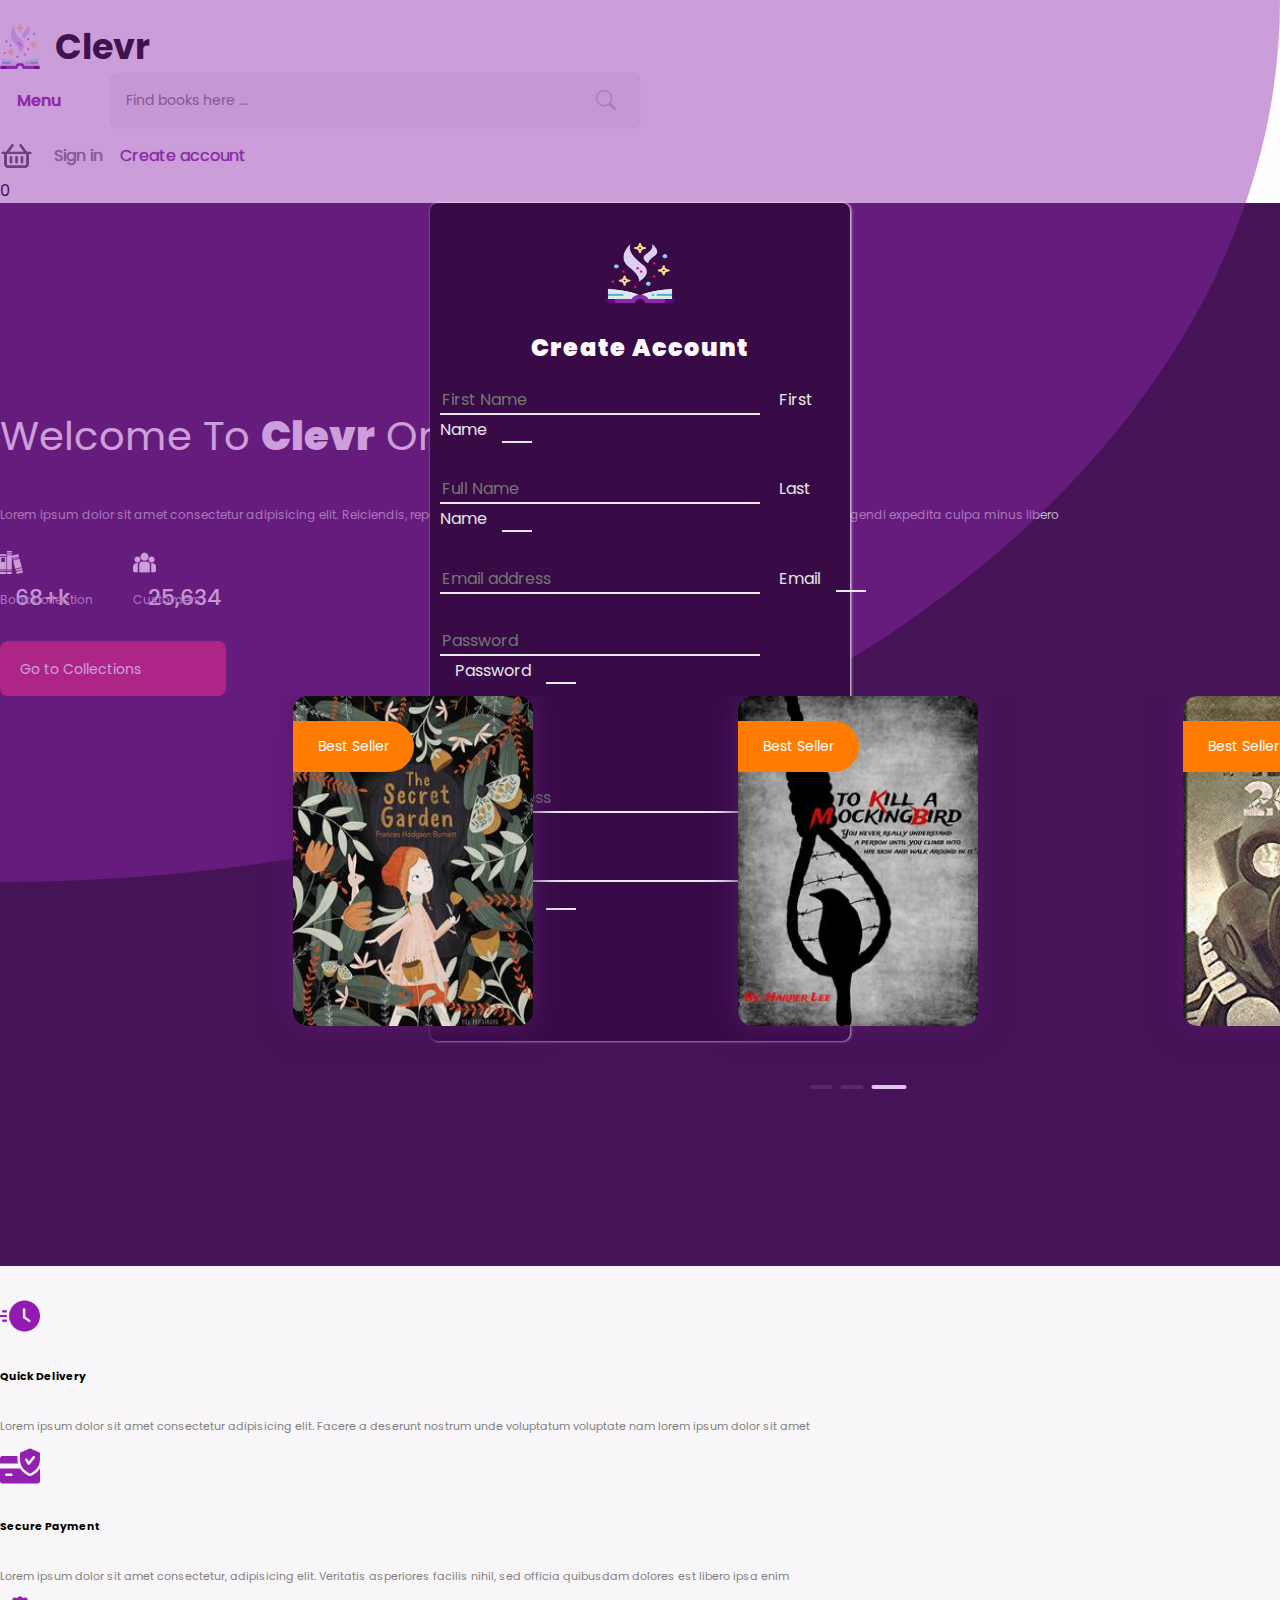
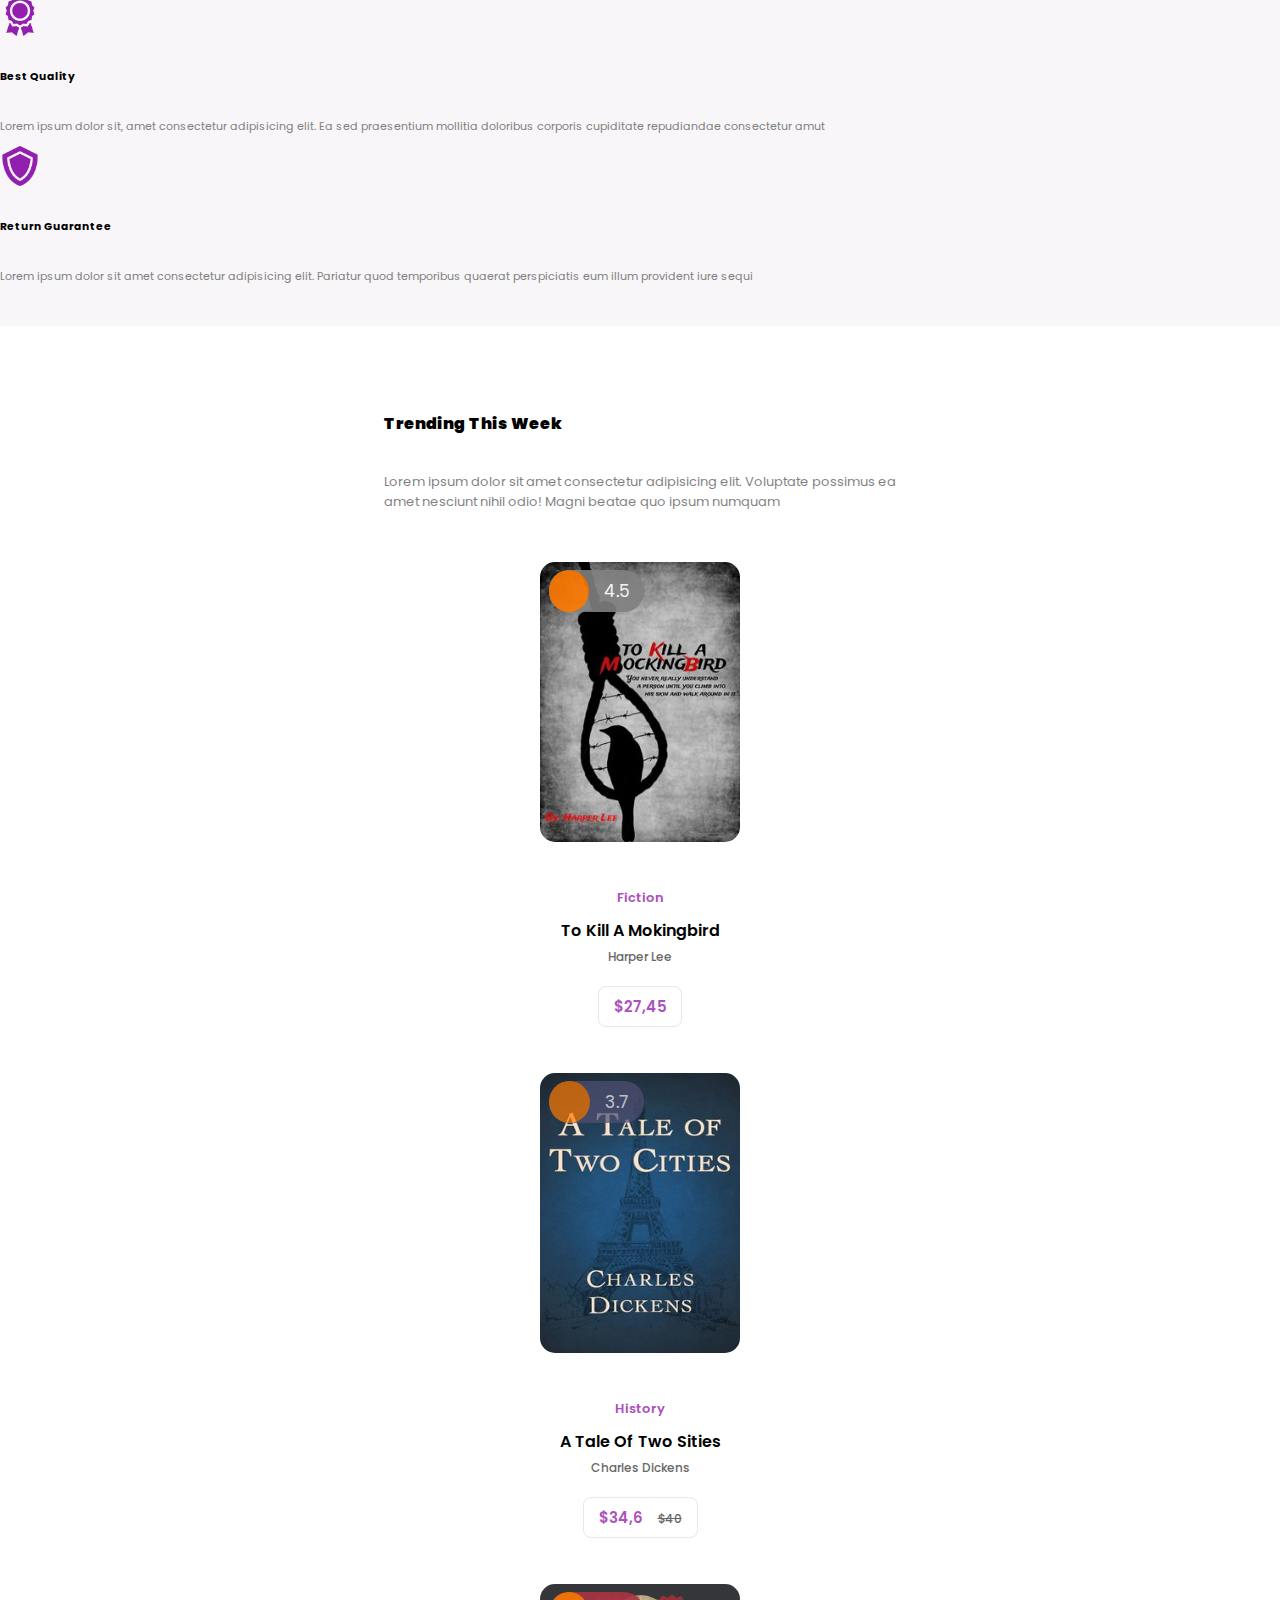
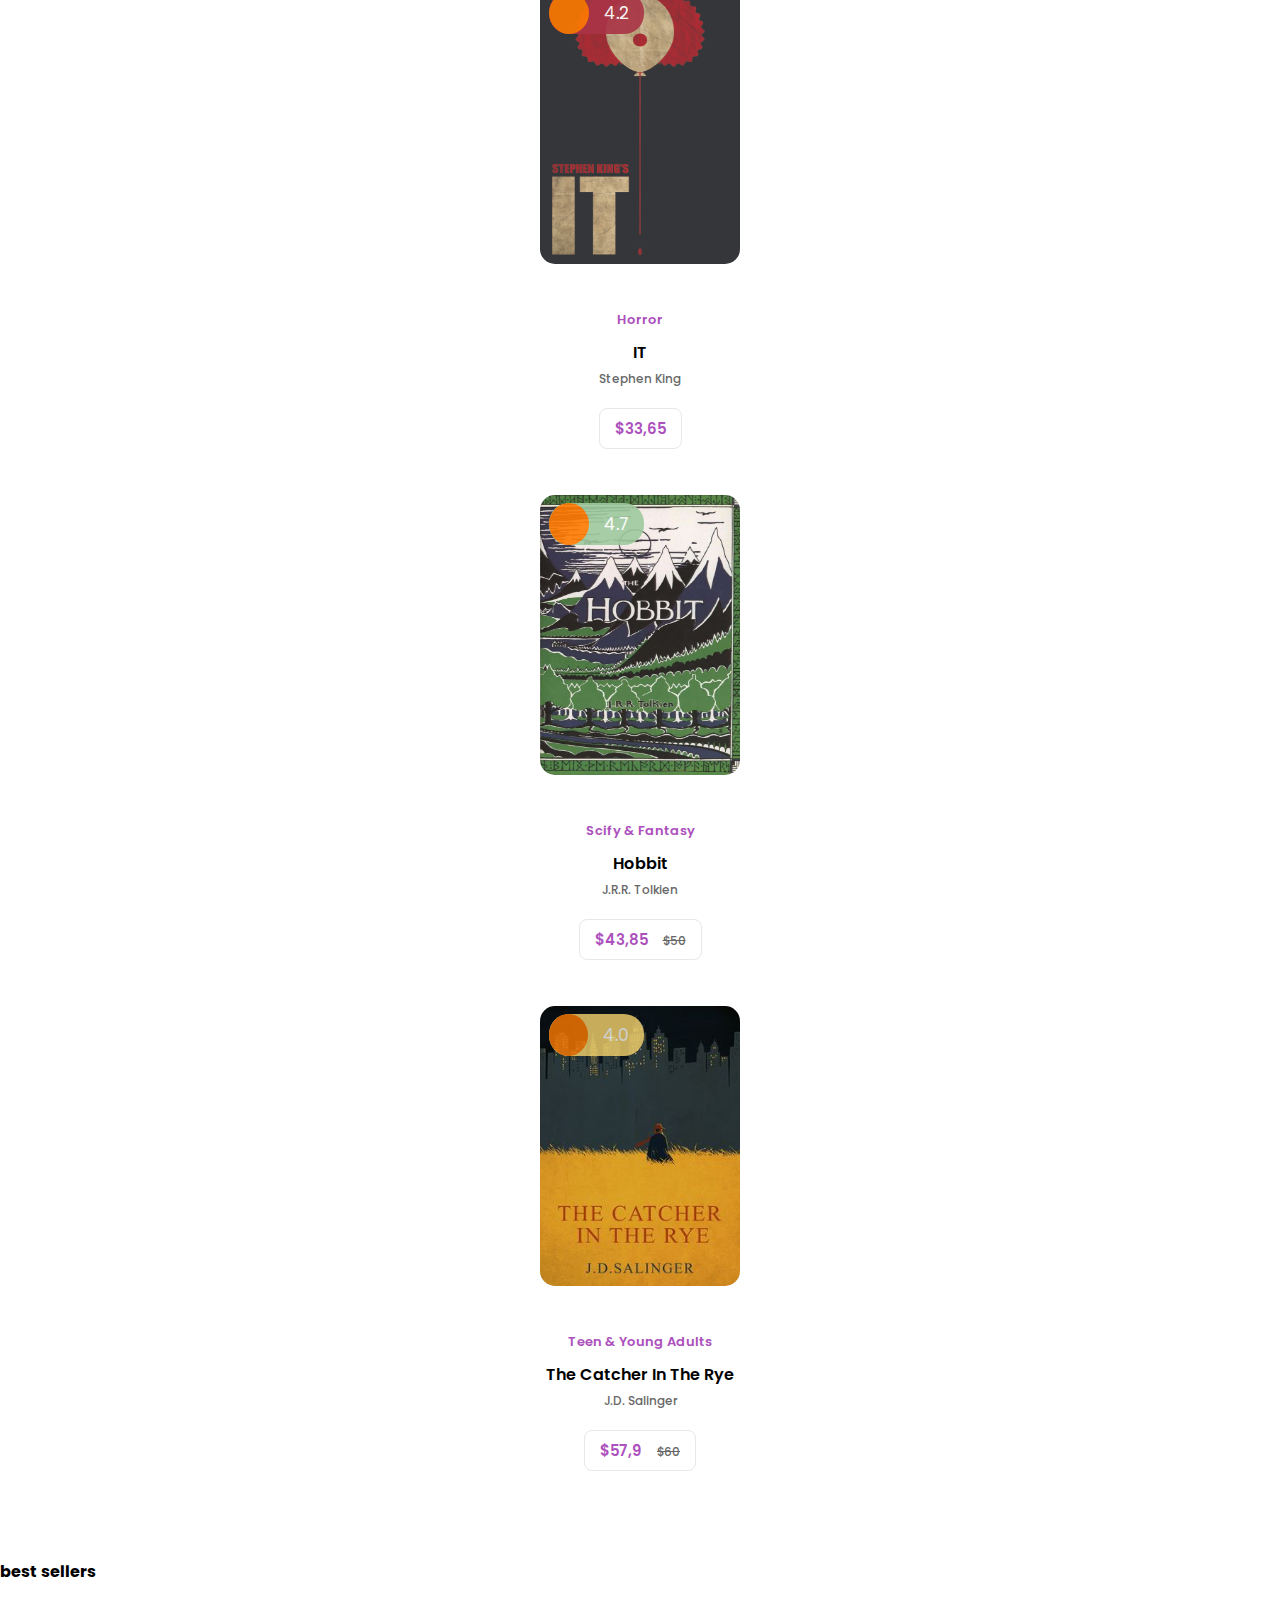
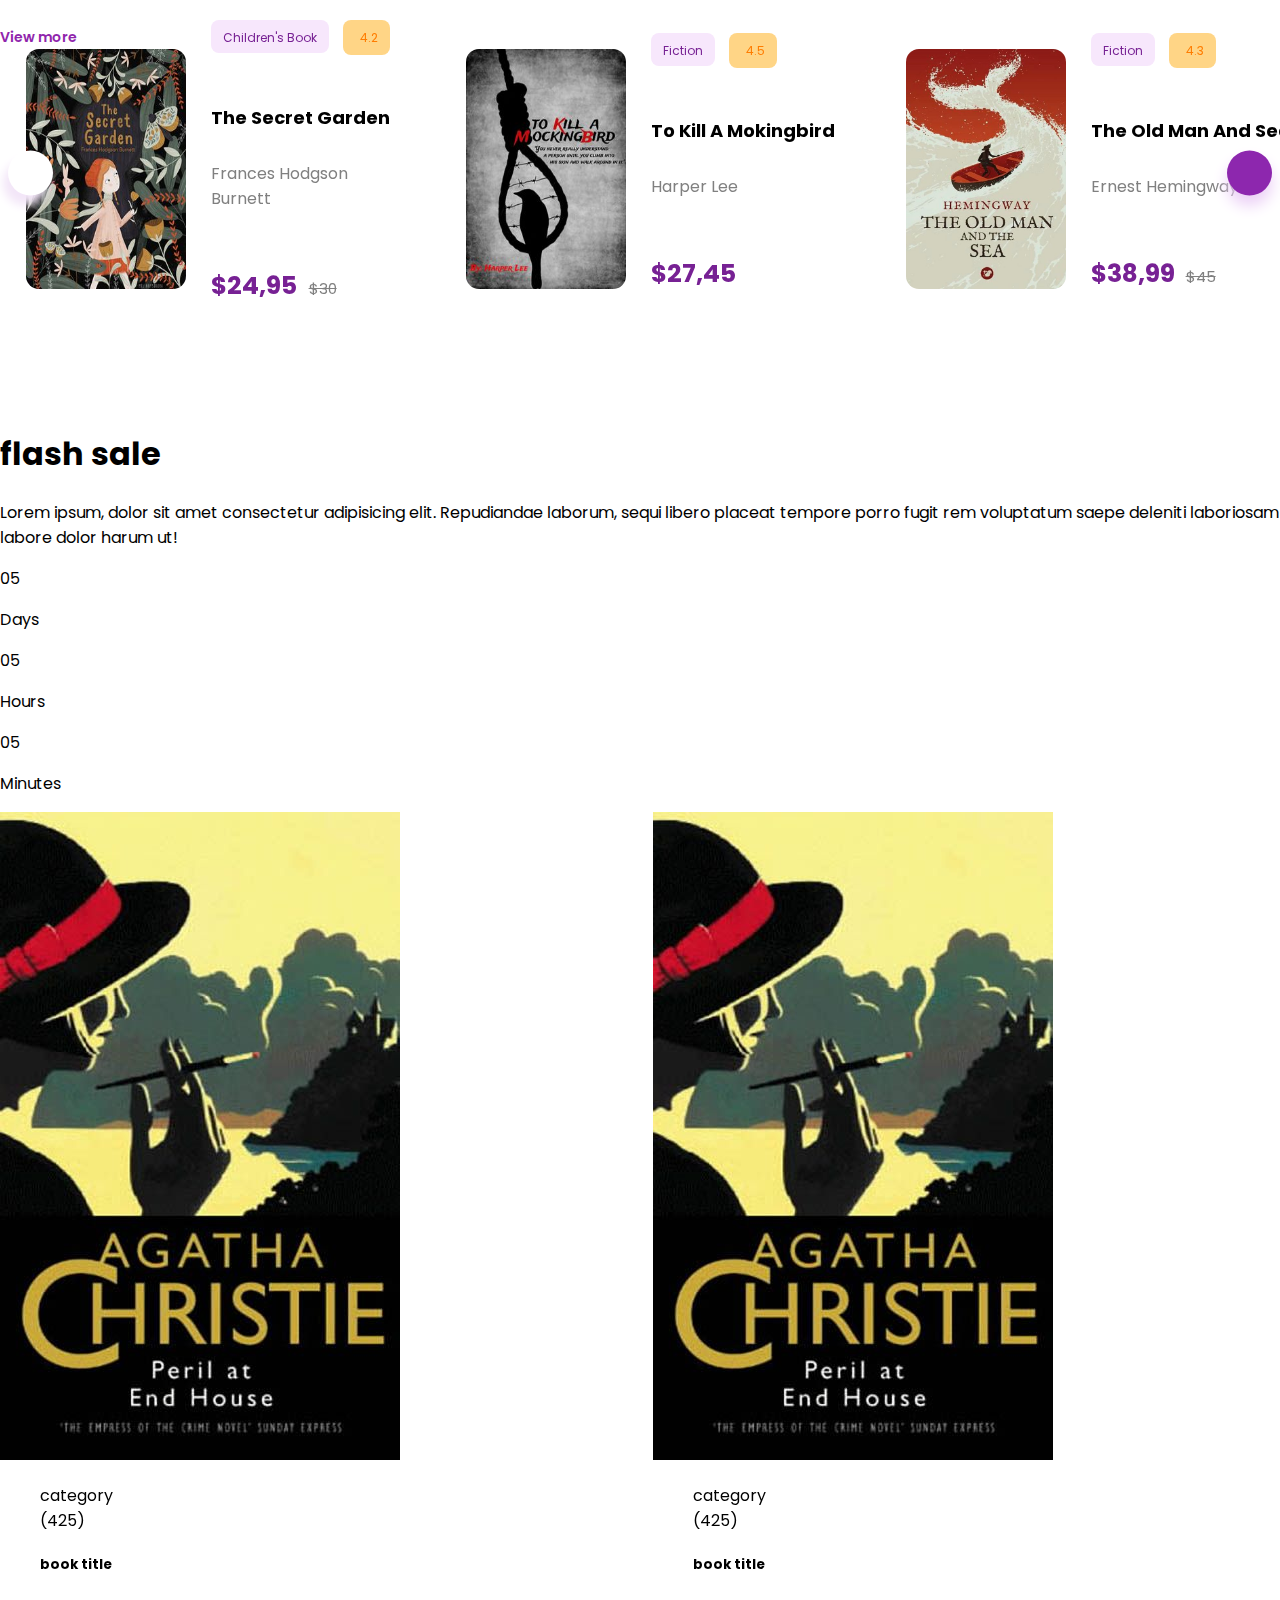
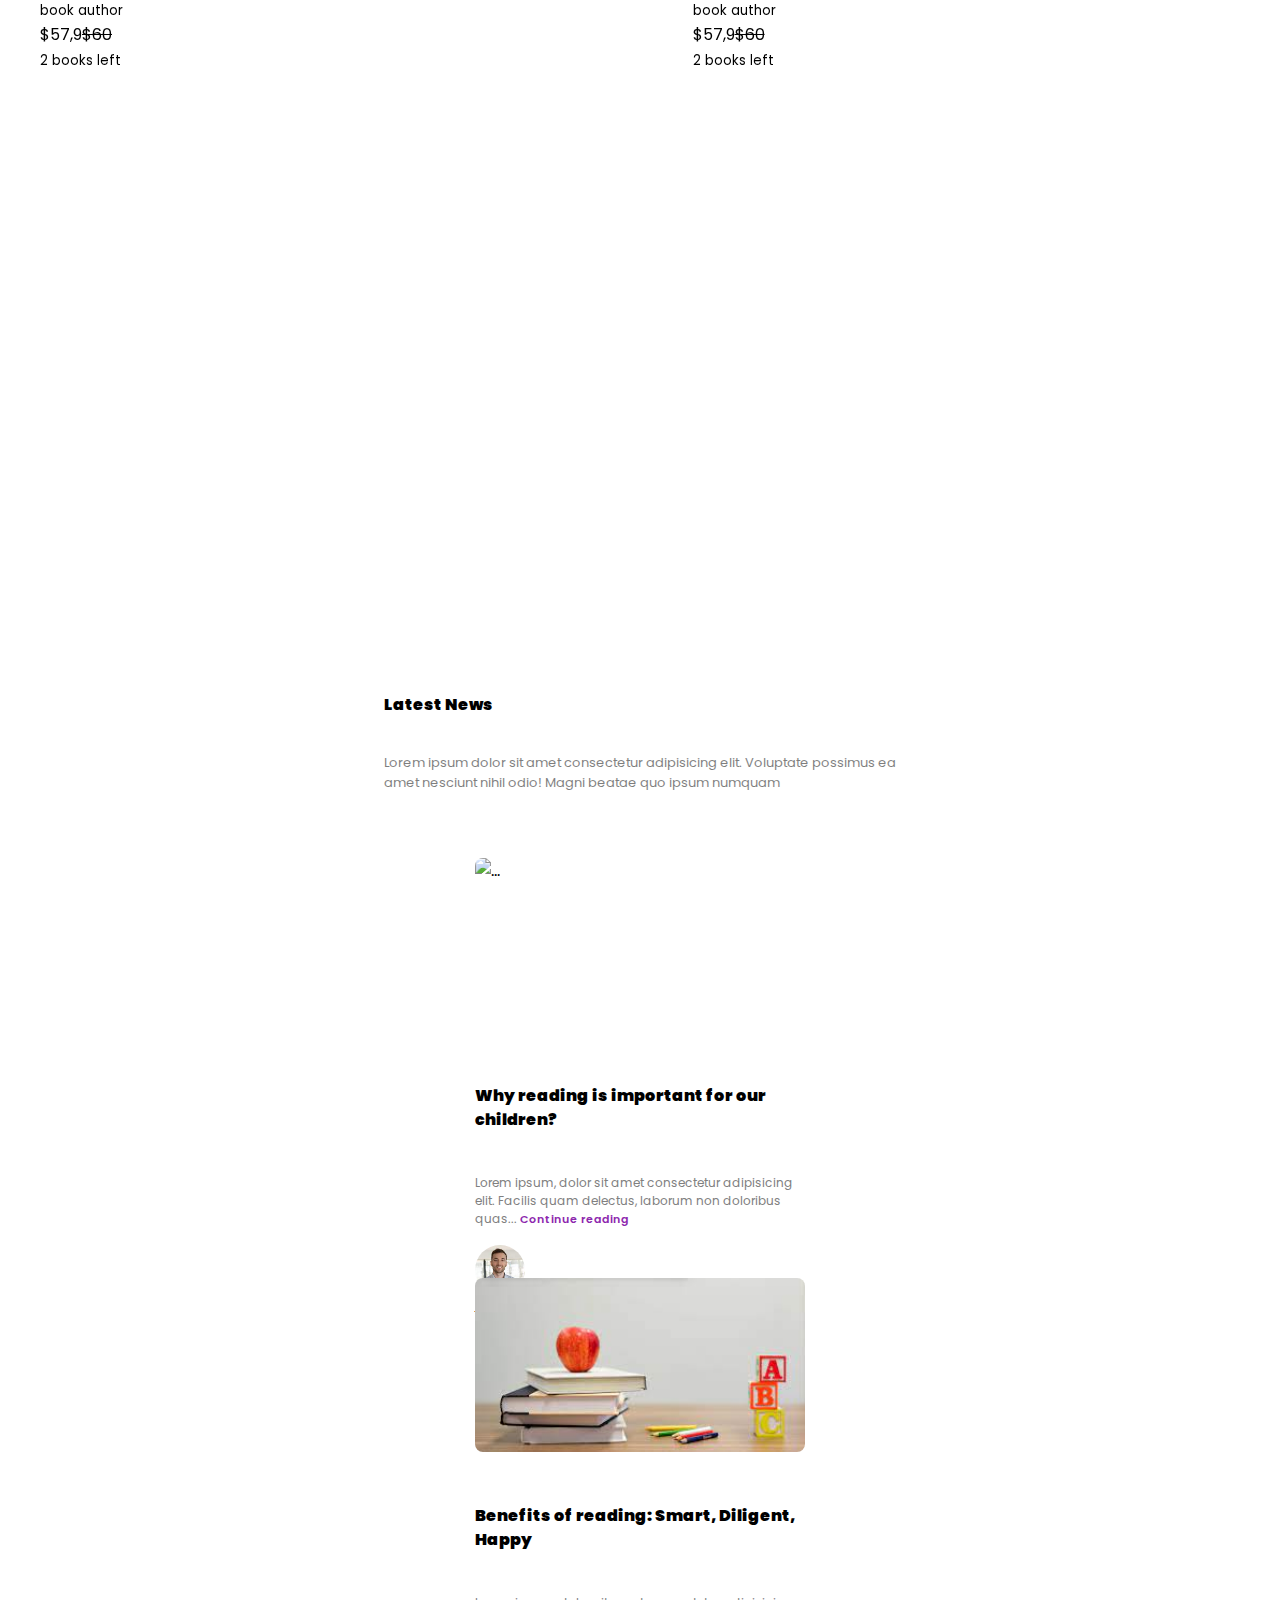
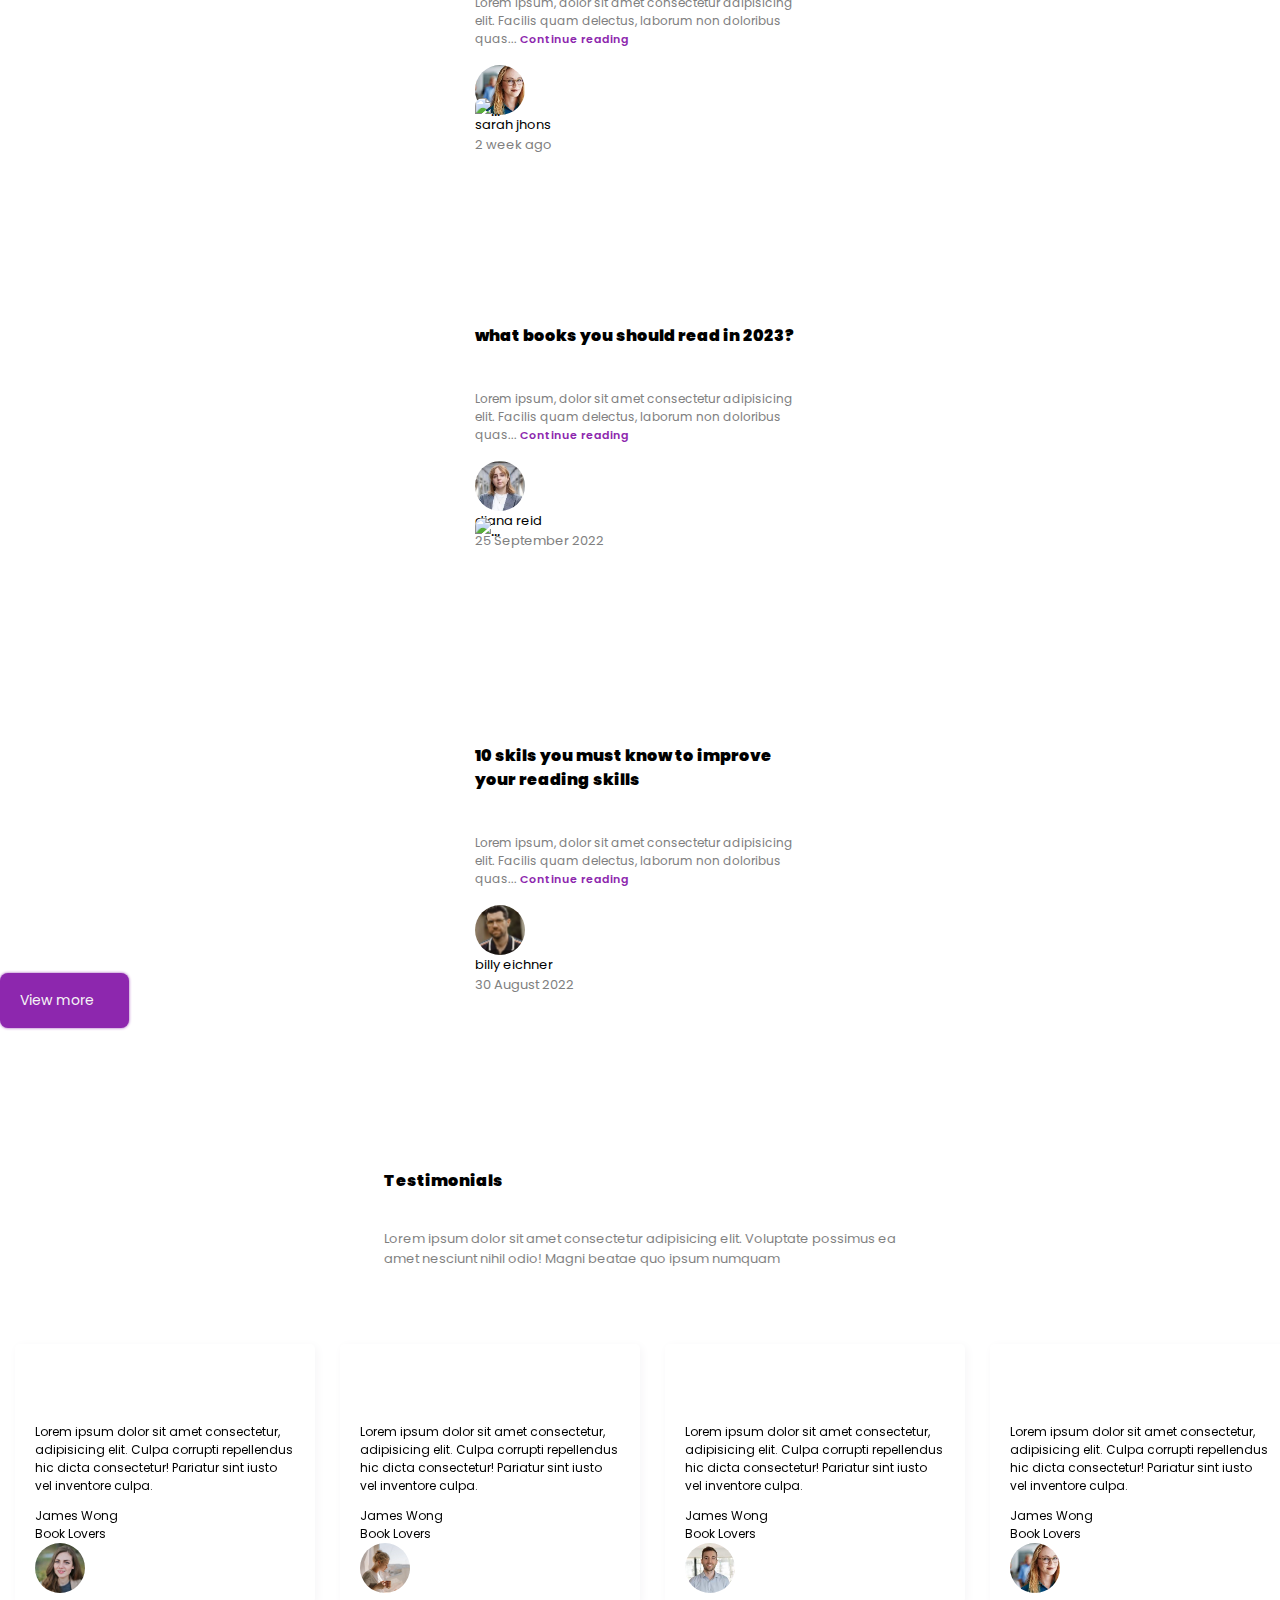
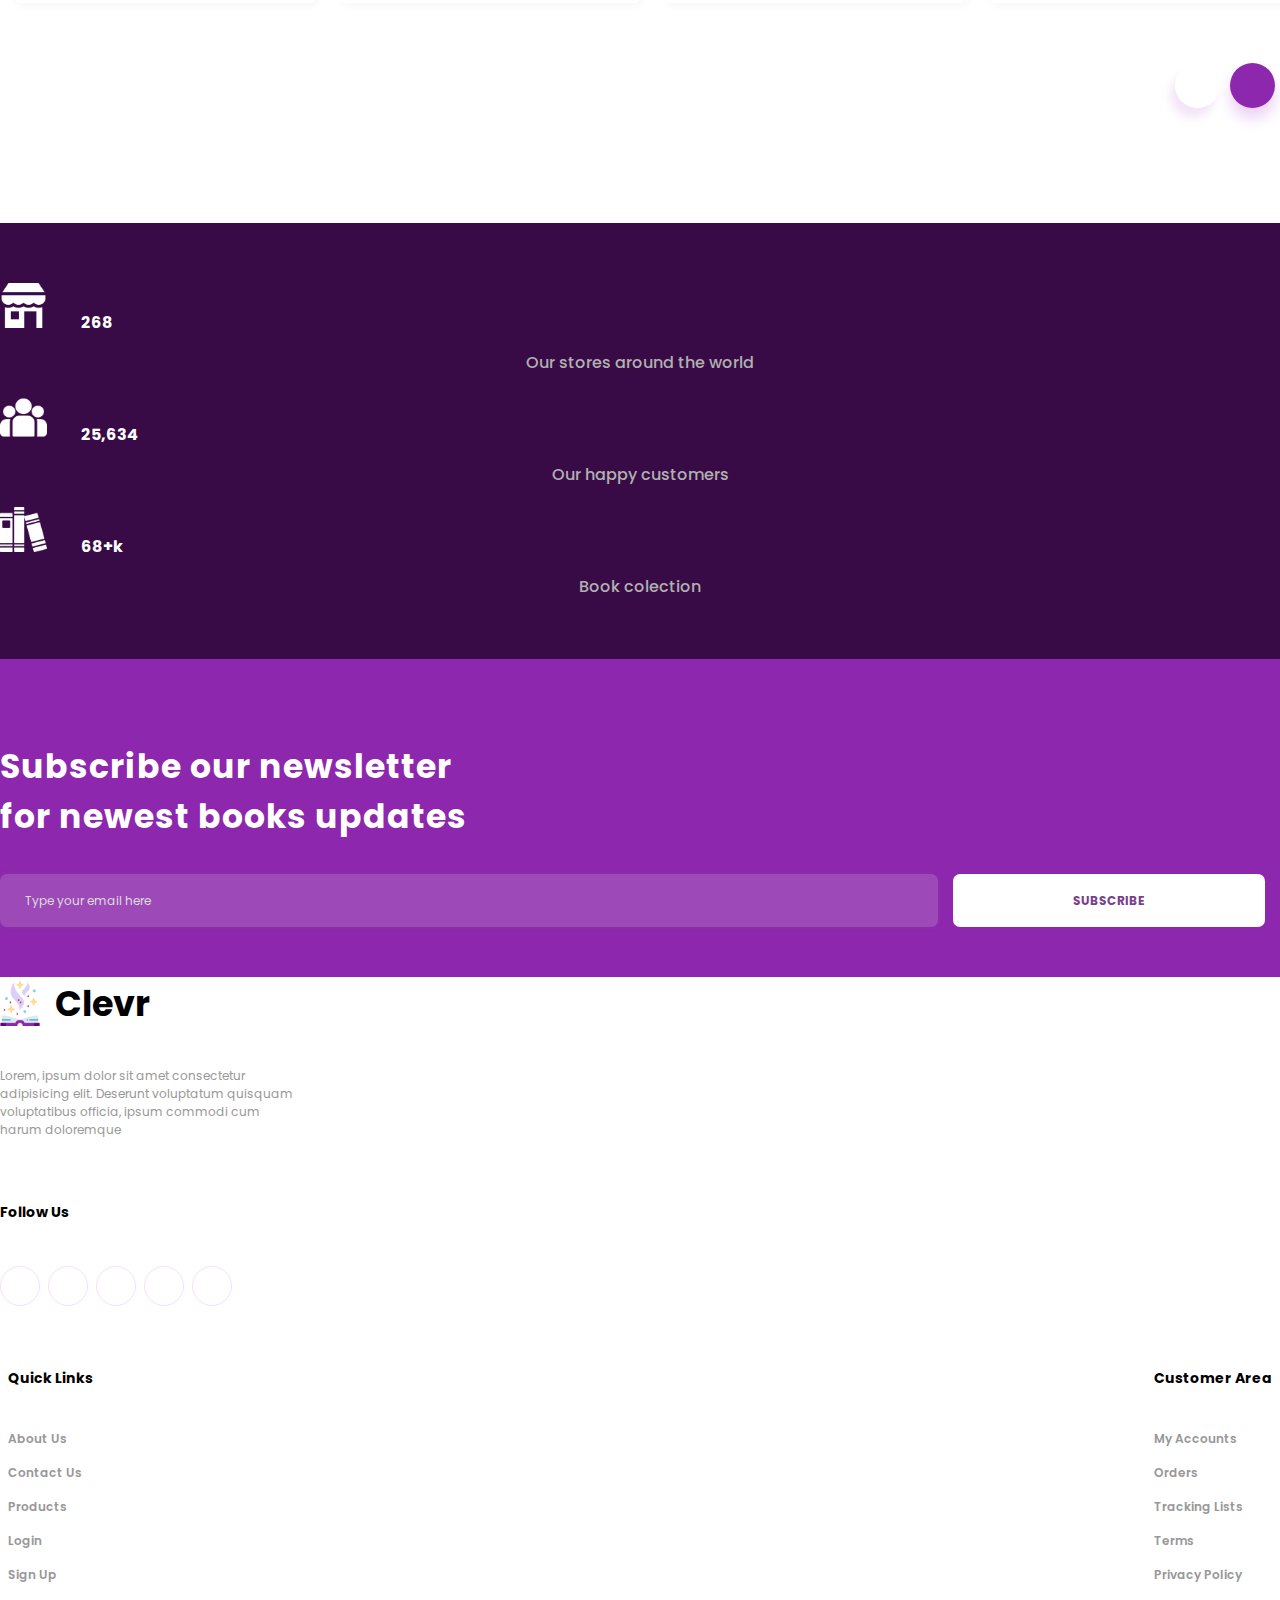
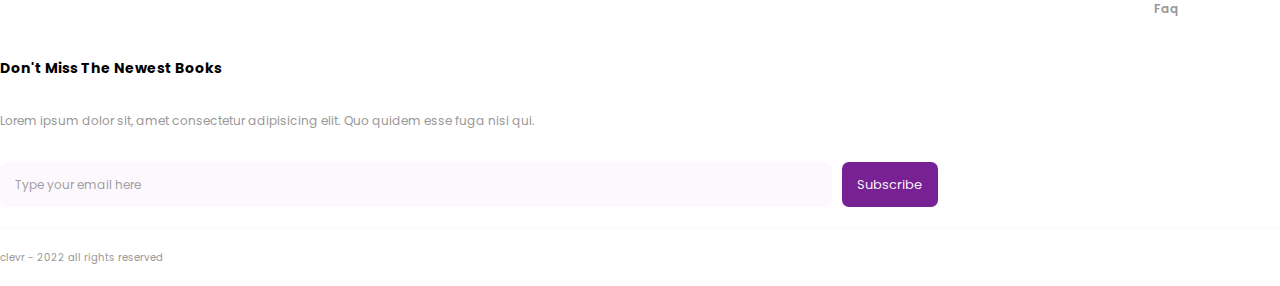
==== commit 90fd03ec: "clevr" ====
--- a/index.html
+++ b/index.html
@@ -140,7 +140,7 @@
           </p>
         </div>
         <div
-          class="row row-cols-xl-5 row-cols-md-3 row-cols-sm-2 row-cols-auto justify-content-center mx-0"
+          class="row row-cols-xl-5 row-cols-md-3 row-cols-sm-2 row-cols-auto justify-content-center "
         >
           <!-- 1 -->
           <div class="col">
@@ -298,7 +298,7 @@
     <section id="best-sellers">
       <div class="container-lg px-0">
         <div class="swiper mySwiper2">
-          <div class="bestseller-header d-flex justify-content-between px-4 py-5 ">
+          <div class="bestseller-header d-flex justify-content-between px-4 py-3 ">
     <h4 class="text-capitalize">best sellers</h4>
       <a >View more <span> <i class="fa-solid fa-arrow-right"></i></a>
     </div>
@@ -322,8 +322,8 @@
                     <p class="author">frances hodgson burnett</p>
                   </div>
                   <div class="book-price">
-                    <span class="current-price">$24,95</span>
-                    <span class="price">$30</span>
+                    <span class="current-price">$24,95 </span>
+                   <span class="price">$30</span>
                   </div>
                 </div>
               </div>
@@ -347,7 +347,7 @@
                   </div>
                   <div class="book-price">
                     <span class="current-price">$27,45</span>
-                    <span class="price"></span>
+                  
                   </div>
                 </div>
               </div>
@@ -419,7 +419,7 @@
                   </div>
                   <div class="book-price">
                     <span class="current-price">$29,35</span>
-                    <span class="price"></span>
+                    <!-- <span class="price"></span> -->
                   </div>
                 </div>
               </div>
@@ -443,7 +443,7 @@
                   </div>
                   <div class="book-price">
                     <span class="current-price">$20,00</span>
-                    <span class="price"></span>
+                    <!-- <span class="price"></span> -->
                   </div>
                 </div>
               </div>
@@ -467,7 +467,7 @@
                   </div>
                   <div class="book-price">
                     <span class="current-price">$30,35</span>
-                    <span class="price"></span>
+                    <!-- <span class="price"></span> -->
                   </div>
                 </div>
               </div>
@@ -515,7 +515,7 @@
                   </div>
                   <div class="book-price">
                     <span class="current-price">$28,00</span>
-                    <span class="price"></span>
+                    <!-- <span class="price"></span> -->
                   </div>
                 </div>
               </div>
@@ -541,16 +541,19 @@
     <!-- flash sale -->
     <section id="flash-sale d-none">
       <div class="container-lg px-0 d-none">
-        <div class="row justify-content-between align-items-center"> 
-          <div class="col-lg-3 "> 
-            <div class="sale-descr ">
+        <div class="row justify-content-center align-items-center"> 
+          <div class="col-lg-3 col-12 col-sm-9"> 
+            <div class="sale-descr col-12 ">
+              <!-- <div class="descr col-12 ">  </div> -->
               <h1>flash sale</h1>
               <p>
                 Lorem ipsum, dolor sit amet consectetur adipisicing elit.
                 Repudiandae laborum, sequi libero placeat tempore porro fugit
                 rem voluptatum saepe deleniti laboriosam labore dolor harum ut!
               </p>
-              <div class="time">
+            
+              <div class="col-12">
+                <div class="time ">
                 <span>
                   <p id="day">05</p>
                   <p>days</p>
@@ -564,8 +567,10 @@
                   <p>minutes</p>
                 </span>
               </div>
-            </div>
-         </div>
+              </div>
+              
+            </div>
+          </div>
           <!-- slider -->
           <div class="col-lg-9 "> 
             <div class="swiper mySwiper4 ">
--- a/css/clevr.css
+++ b/css/clevr.css
@@ -373,9 +373,6 @@
 
 #trending {
   padding: 20px 0;
-}
-#trending .col {
-  padding: 0;
 }
 #trending .col:first-child .rating {
   display: inline-flex;
@@ -609,6 +606,7 @@
 
 #best-sellers h4 {
   font-weight: 700;
+  margin-bottom: 40px;
 }
 #best-sellers a {
   color: #9025ac;
@@ -748,6 +746,7 @@
   background-color: #5b067d;
   padding: 70px 0;
   overflow: hidden;
+  margin: 30px 0;
 }
 #flash-sale .sale-descr {
   color: white;
@@ -786,25 +785,24 @@
   font-size: 10px;
   color: #c5b4ca;
 }
-#flash-sale .container-lg {
-  margin-right: 0;
+#flash-sale .mySwiper4 {
+  left: 15%;
 }
 #flash-sale .mySwiper4 .swiper-wrapper {
-  left: 3%;
+  left: 2%;
 }
 #flash-sale .mySwiper4 .swiper-wrapper .swiper-slide {
-  margin-left: 20px;
+  width: 460px;
 }
 #flash-sale .mySwiper4 .swiper-wrapper .swiper-slide .book-sale {
   background-color: #380b46;
   border-radius: 15px;
-  width: 440px;
+  width: 100%;
   height: 260px;
   display: flex;
   flex-wrap: nowrap;
   align-items: center;
   padding: 17px;
-  box-shadow: 0px 0px 30px #380b46;
 }
 #flash-sale .mySwiper4 .swiper-wrapper .swiper-slide .book-sale .img-div {
   width: 40%;
@@ -871,7 +869,7 @@
 }
 #flash-sale .mySwiper4 .swiper-wrapper .swiper-slide .book-info ul li:nth-child(3) .progress {
   height: 3px;
-  width: 70%;
+  width: 65%;
   background-color: #fdf8fe;
   margin: 10px 0 5px 0;
 }
@@ -890,13 +888,13 @@
   background-color: #9d49b8;
   border-radius: 50%;
   position: absolute;
-  right: 3%;
+  right: 0%;
   top: 50%;
   transform: translateY(-50%);
 }
 #flash-sale .mySwiper4 .swiper-wrapper .swiper-slide .book-info ul li .add-book img {
-  width: 40%;
-  height: 40%;
+  width: 35%;
+  height: 35%;
   position: absolute;
   left: 50%;
   top: 50%;
@@ -944,7 +942,7 @@
   left: 1%;
 }
 #flash-sale .mySwiper4 .next {
-  right: 10%;
+  right: 15%;
 }
 #flash-sale .mySwiper4 .swiper-slide-next {
   filter: blur(1px);
@@ -1504,7 +1502,7 @@
     left: 0;
   }
 }
-@media (max-width: 992px) {
+@media (max-width: 991px) {
   .container-lg {
     padding: 30px 50px !important;
   }
@@ -1518,6 +1516,21 @@
   #subscribe {
     padding: 20px 0 50px !important;
   }
+  #flash-sale .mySwiper4 {
+    left: 0;
+  }
+  #flash-sale .mySwiper4 .swiper-wrapper {
+    left: 0;
+  }
+  #flash-sale .prev {
+    left: 0%;
+  }
+  #flash-sale .next {
+    right: 3% !important;
+  }
+  #flash-sale .sale-descr {
+    margin-bottom: 15px;
+  }
 }
 @media (max-width: 880px) {
   .mySwiper2 {
@@ -1529,6 +1542,7 @@
   }
   .mySwiper2 .swiper-wrapper .swiper-slide {
     height: 100% !important;
+    margin: 0 auto !important;
   }
   .mySwiper2 .bestsell {
     display: flex !important;
@@ -1541,11 +1555,12 @@
   }
   .mySwiper2 .bestsell .book-descr {
     width: 100% !important;
-    padding: 5px 0 0 !important;
+    padding: 10px 0 0 !important;
     text-align: center;
   }
   .mySwiper2 .bestsell .book-descr .book-title {
     padding-bottom: 10px !important;
+    padding-right: 0 !important;
   }
   .mySwiper2 .bestsell .book-descr .book-price {
     padding: 0 !important;
@@ -1556,14 +1571,14 @@
   }
   .mySwiper2 .bestseller-header h4 {
     width: 100%;
+    margin-bottom: 20px !important;
   }
   .mySwiper2 .bestseller-header a {
     position: absolute;
-    bottom: 0;
+    bottom: 80px;
     left: 50%;
     transform: translateX(-50%);
     font-weight: 400 !important;
-    margin: 0 auto;
     display: block;
     padding: 17px 15px;
     border-radius: 8px;
@@ -1579,6 +1594,14 @@
   .mySwiper2 .next {
     display: none;
   }
+  #flash-sale .sale-descr,
+  #flash-sale .sale-descr p {
+    text-align: center;
+  }
+  #flash-sale .mySwiper4 .book-sale {
+    width: 440px !important;
+    margin: 0 auto;
+  }
 }
 @media (max-width: 800px) {
   .navbar .container-lg {
@@ -1668,6 +1691,12 @@
   #about .col-10 .img {
     margin: 0 auto;
   }
+  #flash-sale {
+    display: none;
+  }
+  #flash-sale .container-lg {
+    padding: 15px !important;
+  }
   #testimonials .mySwiper3 .navigation {
     margin: 0 auto;
     padding: 40px 0;
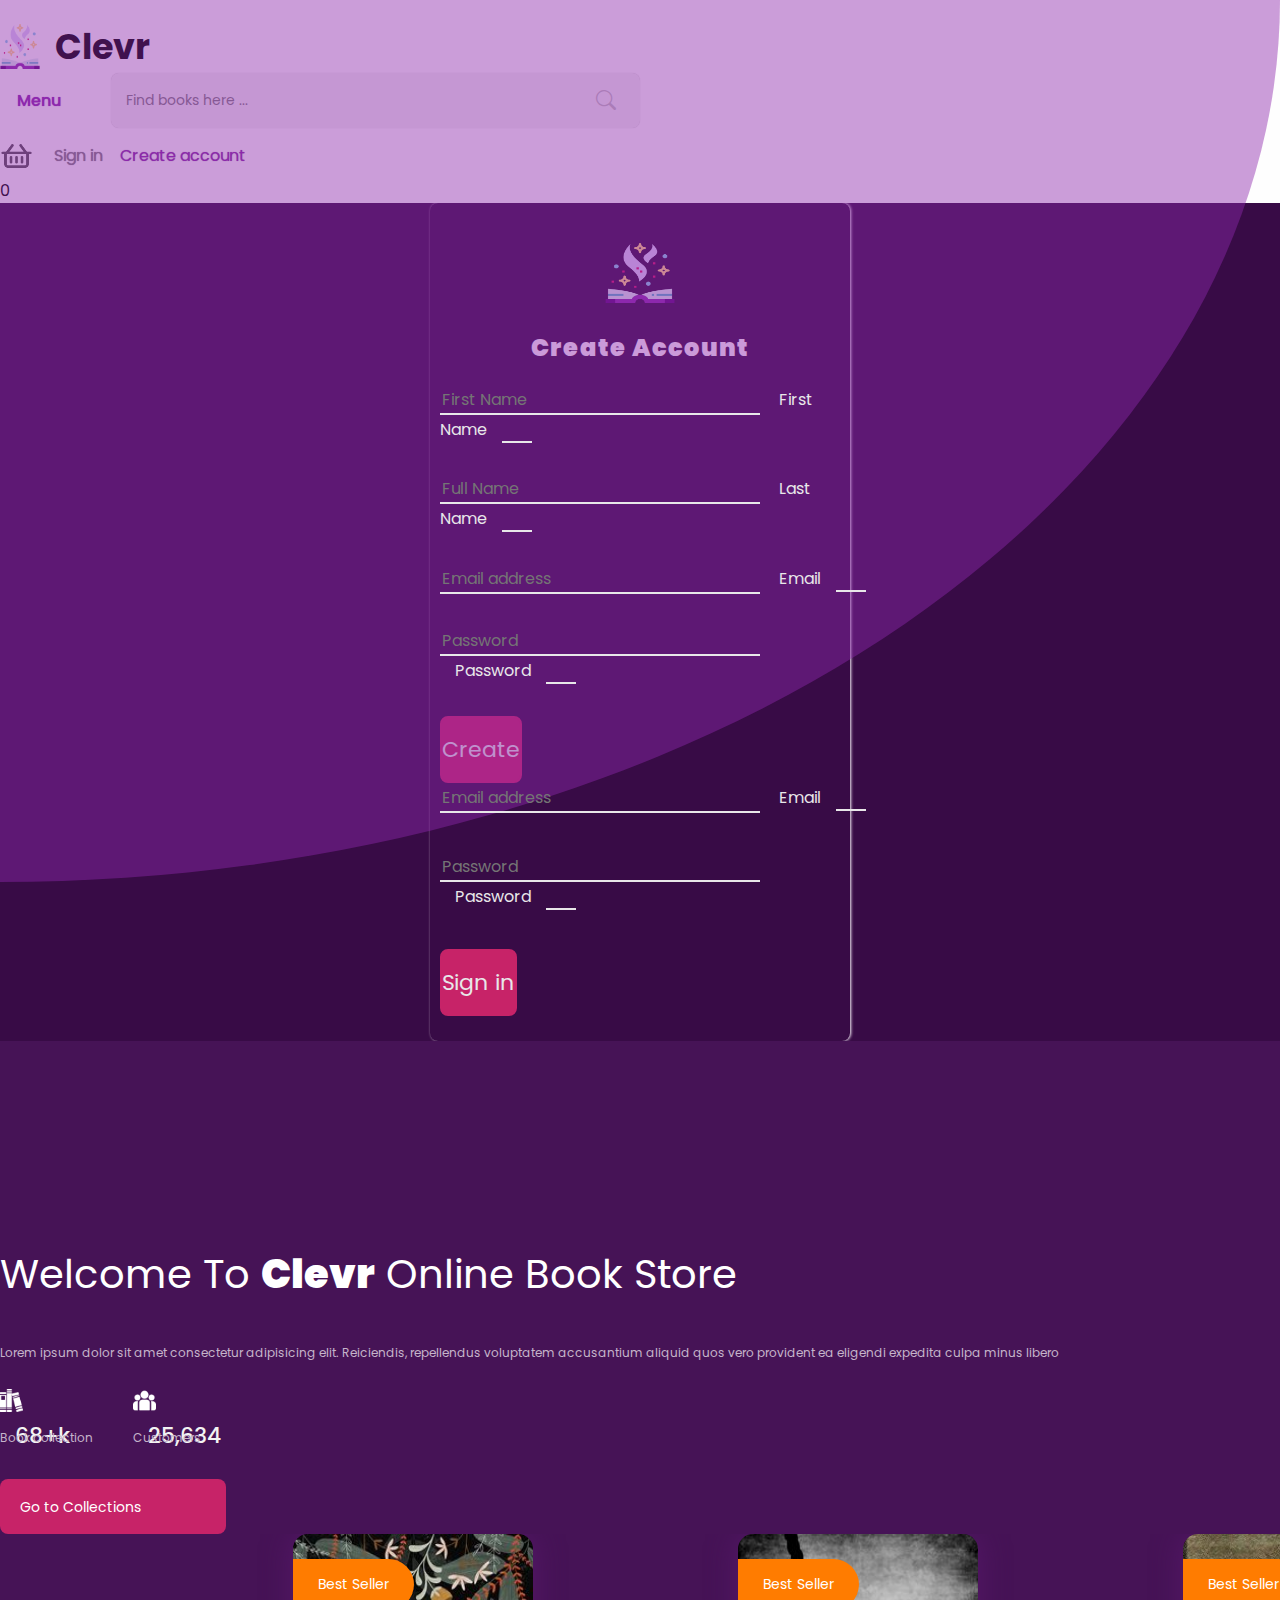
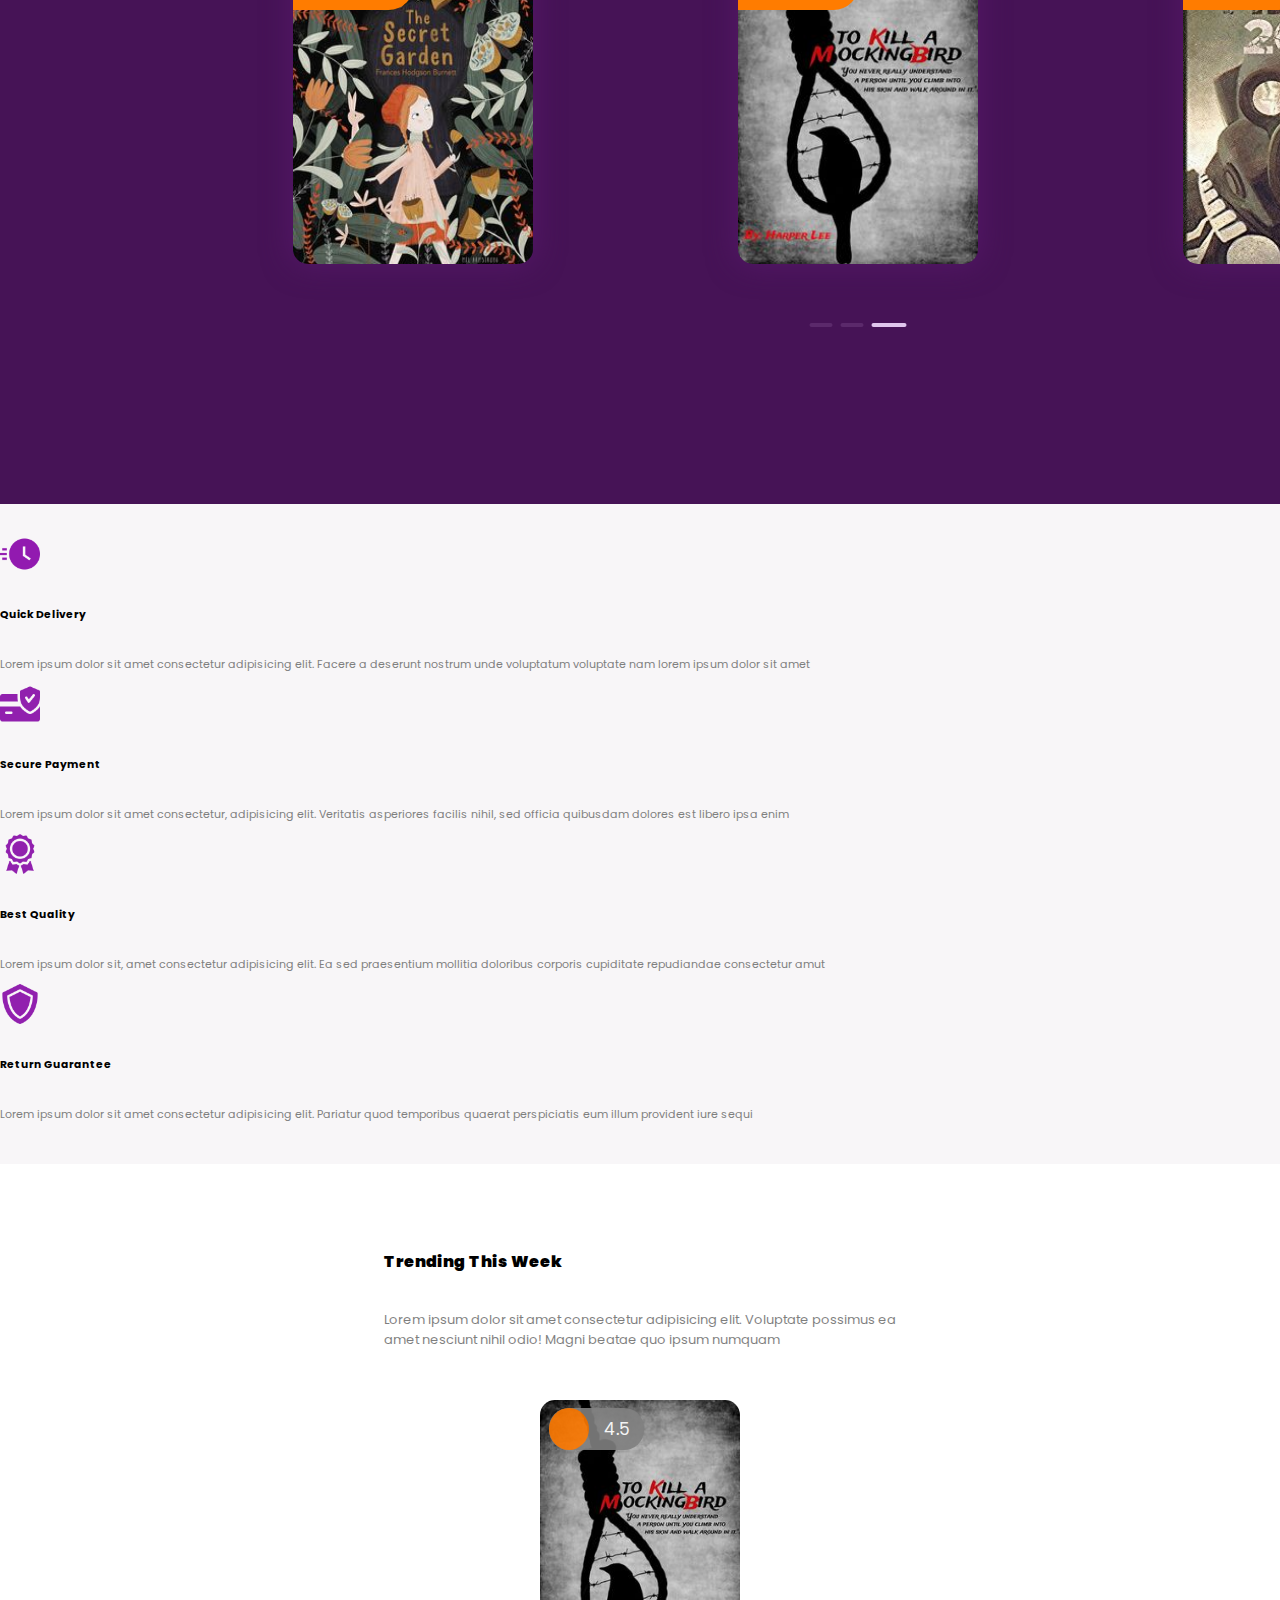
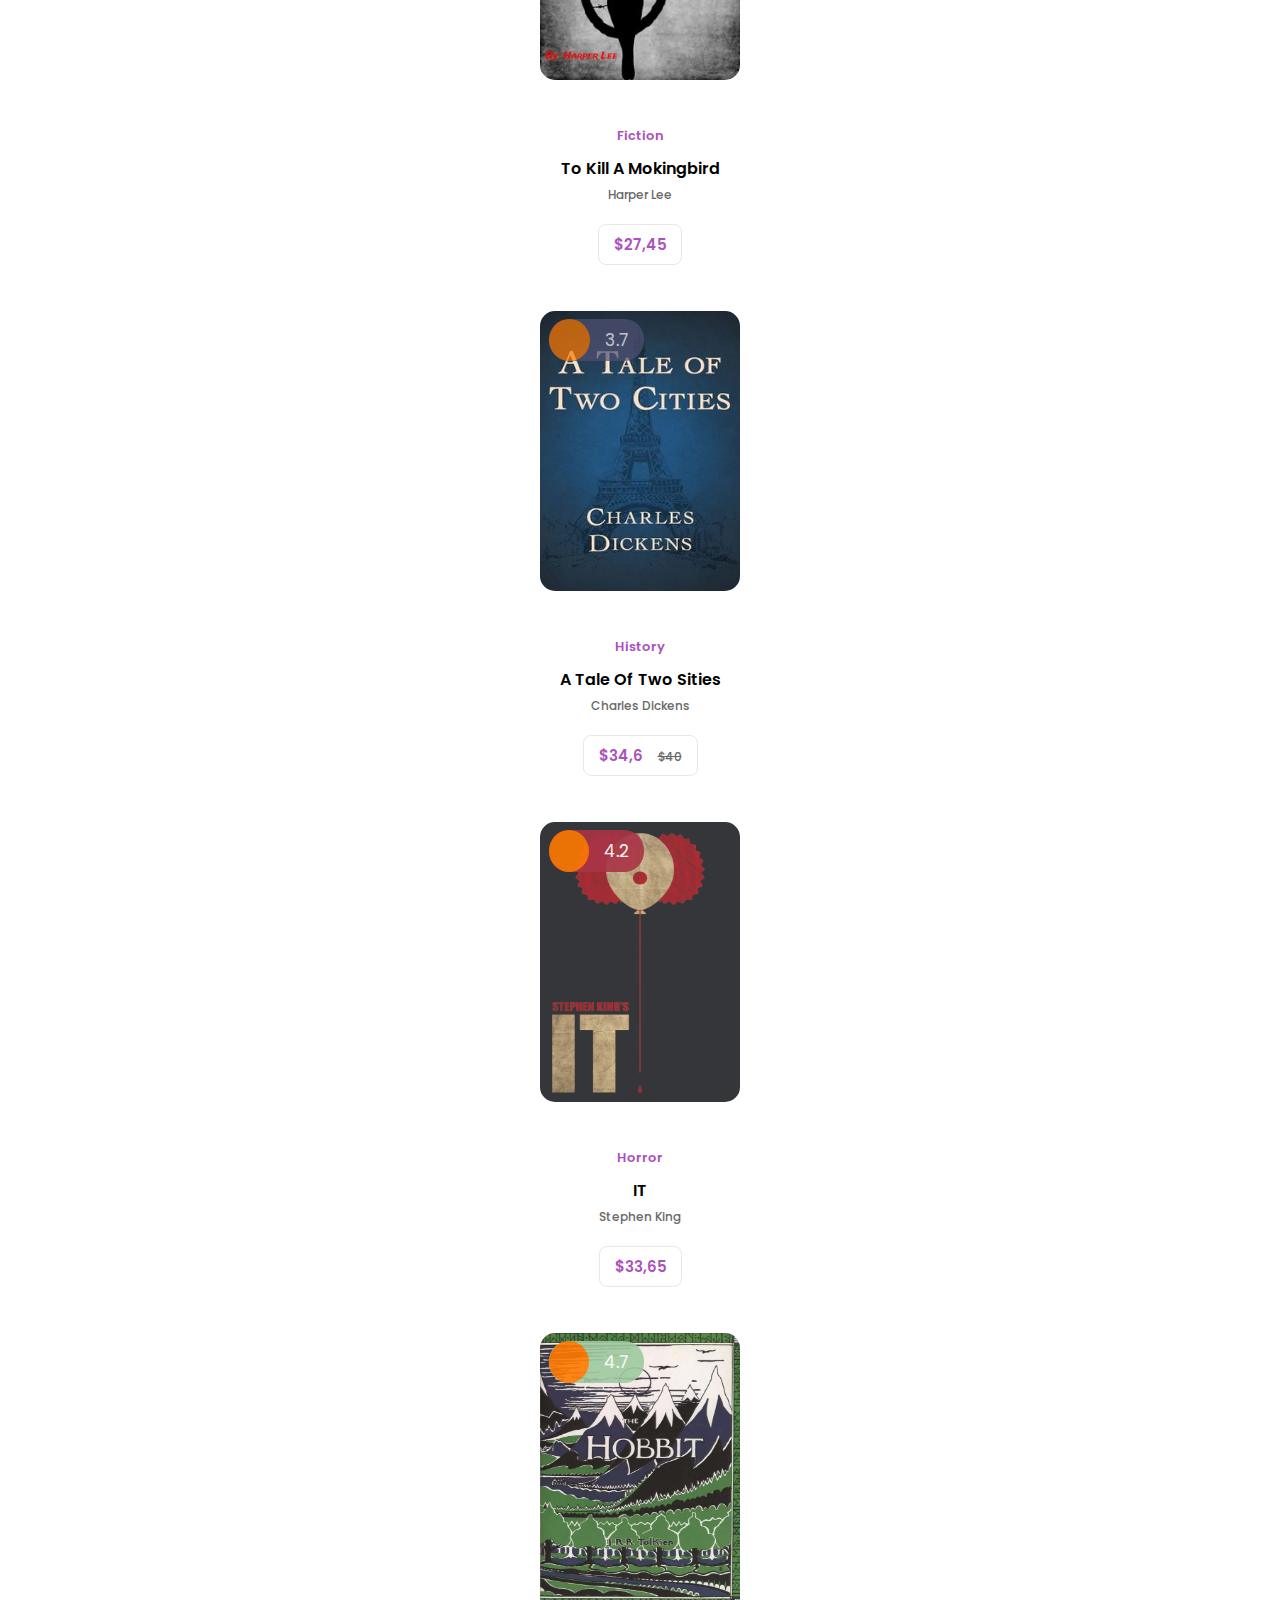
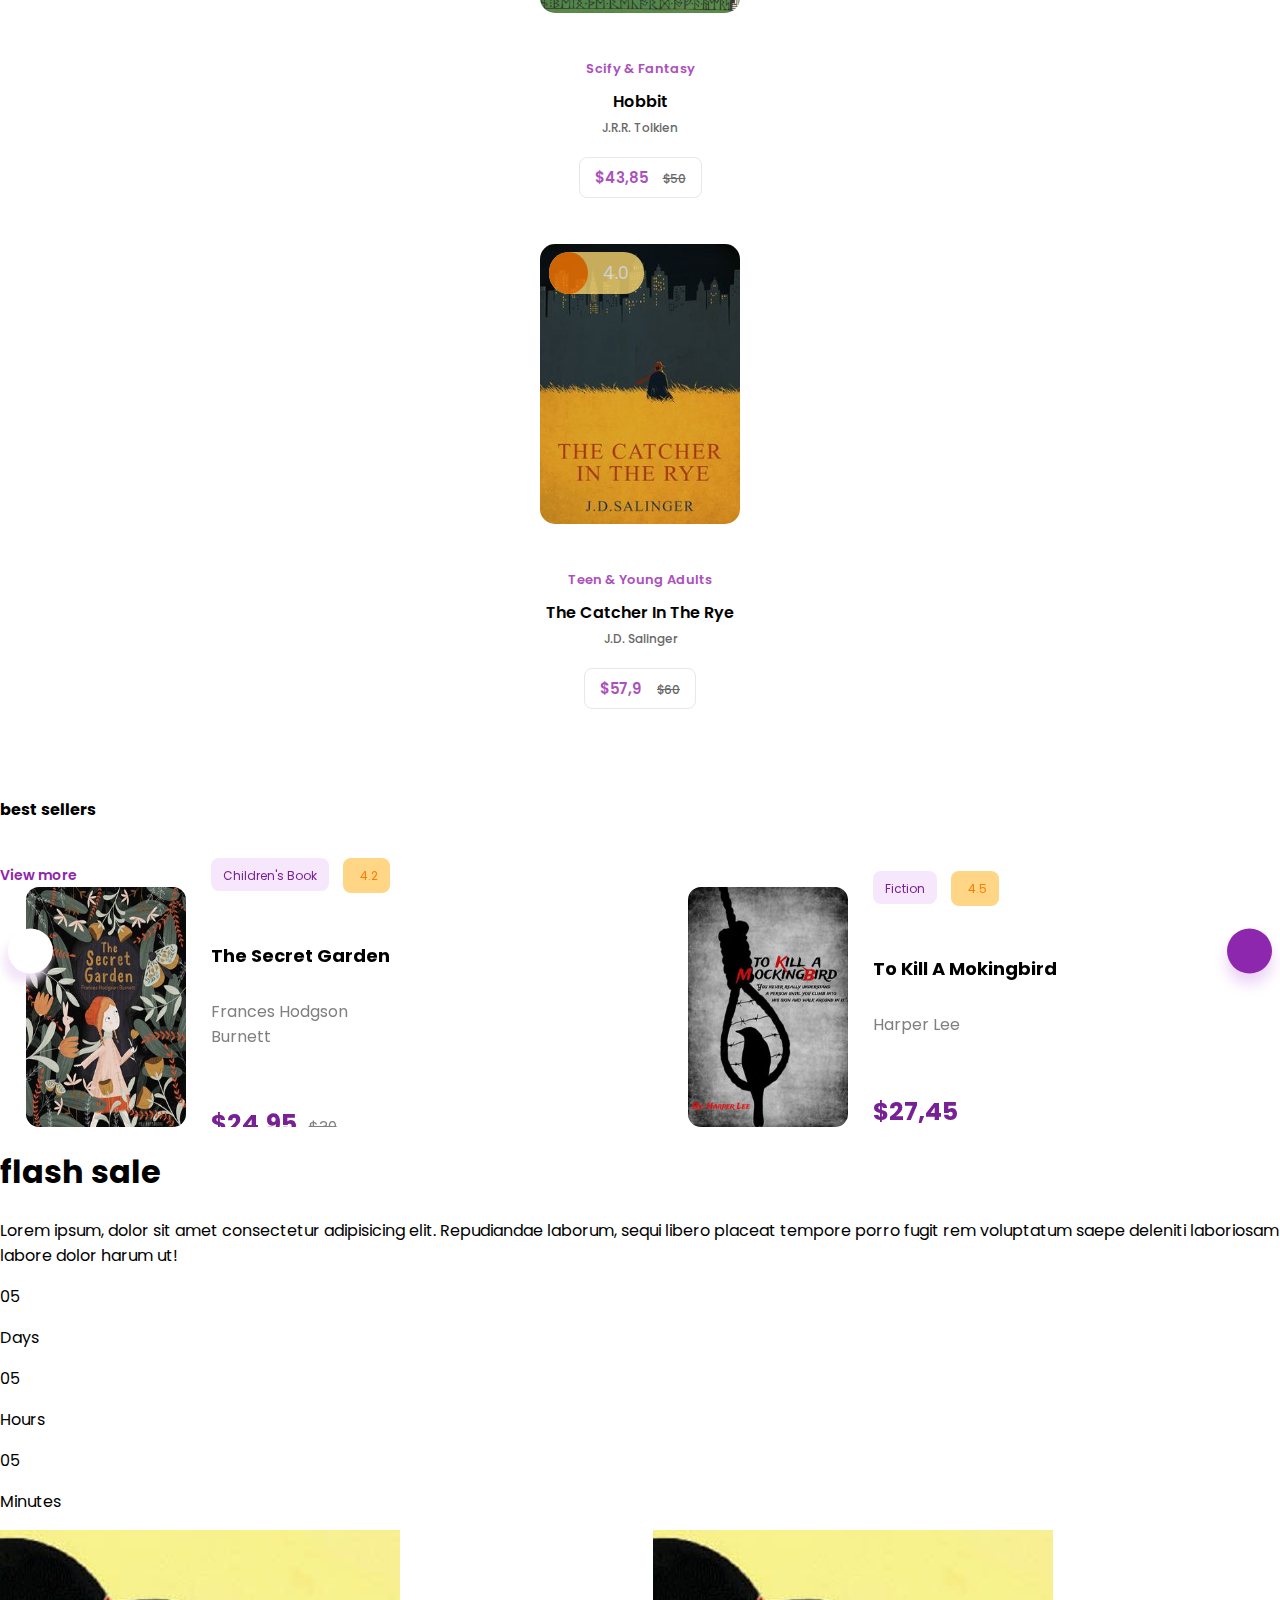
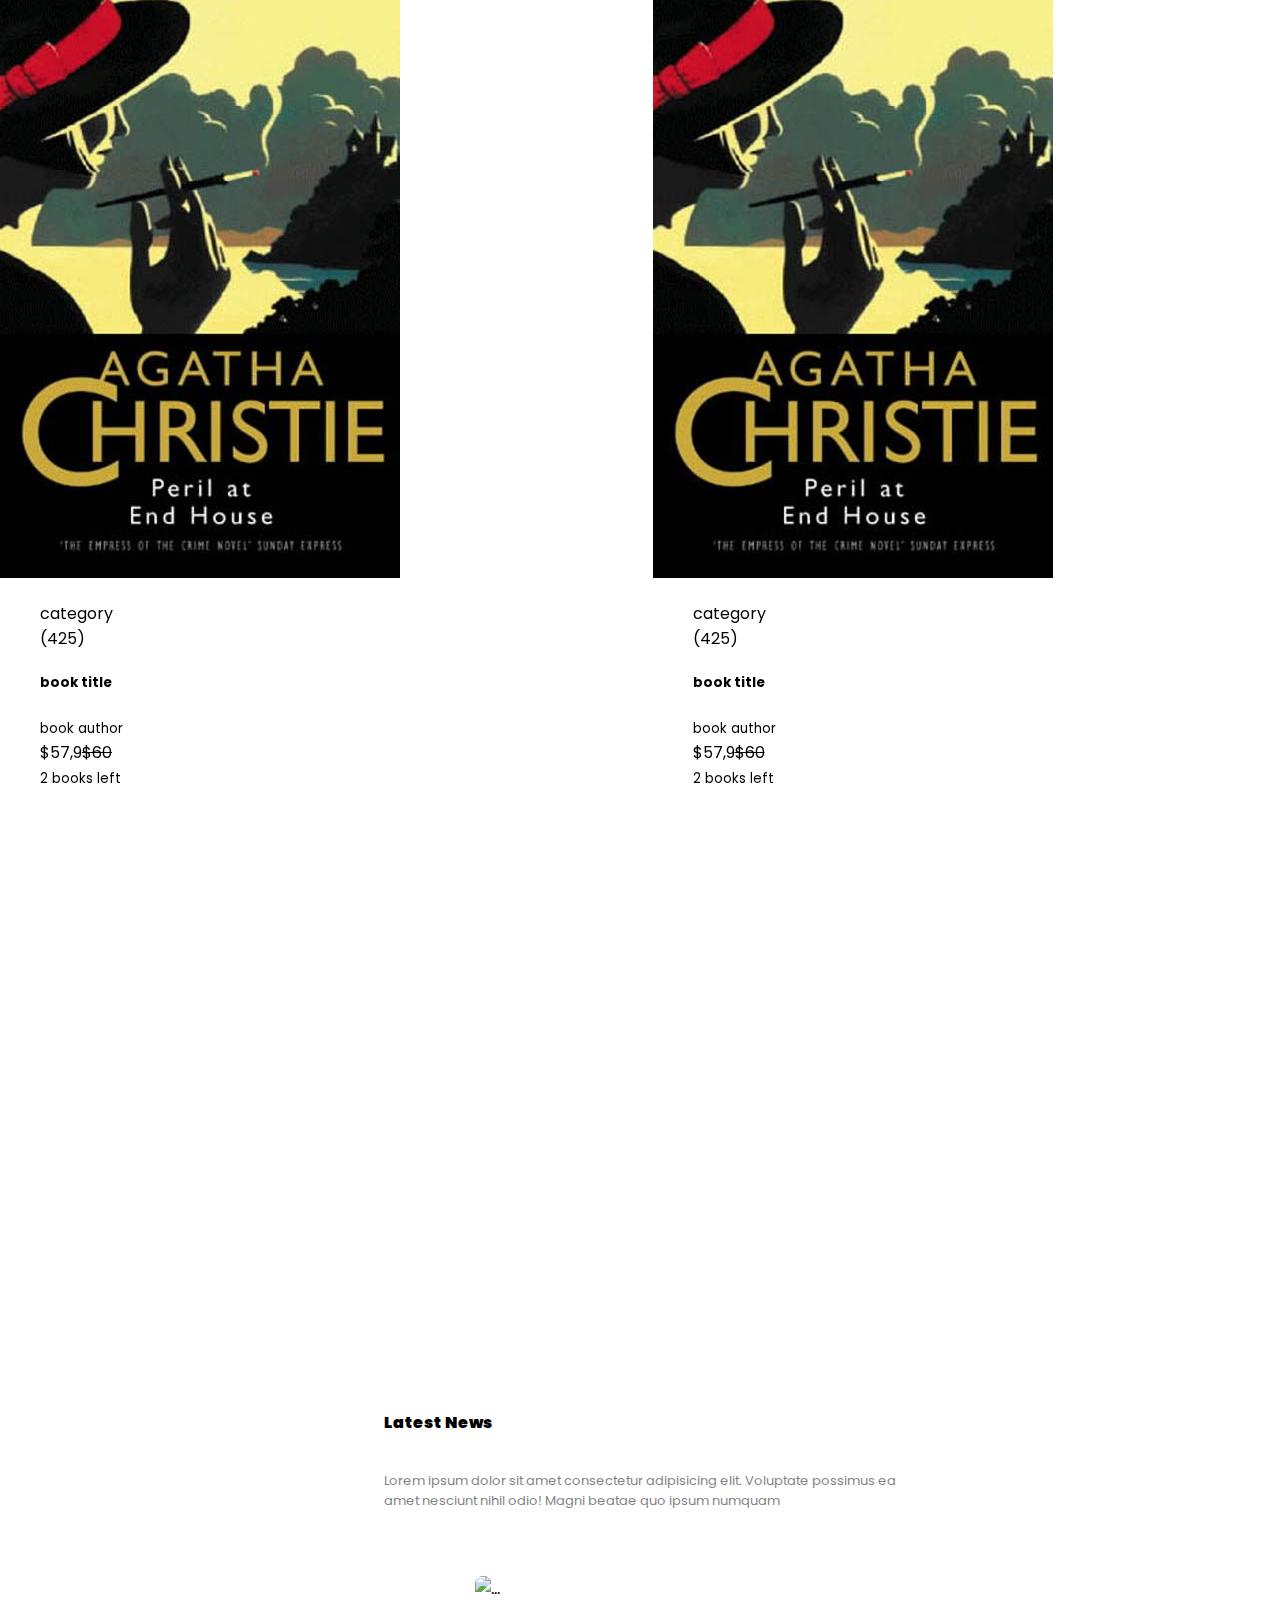
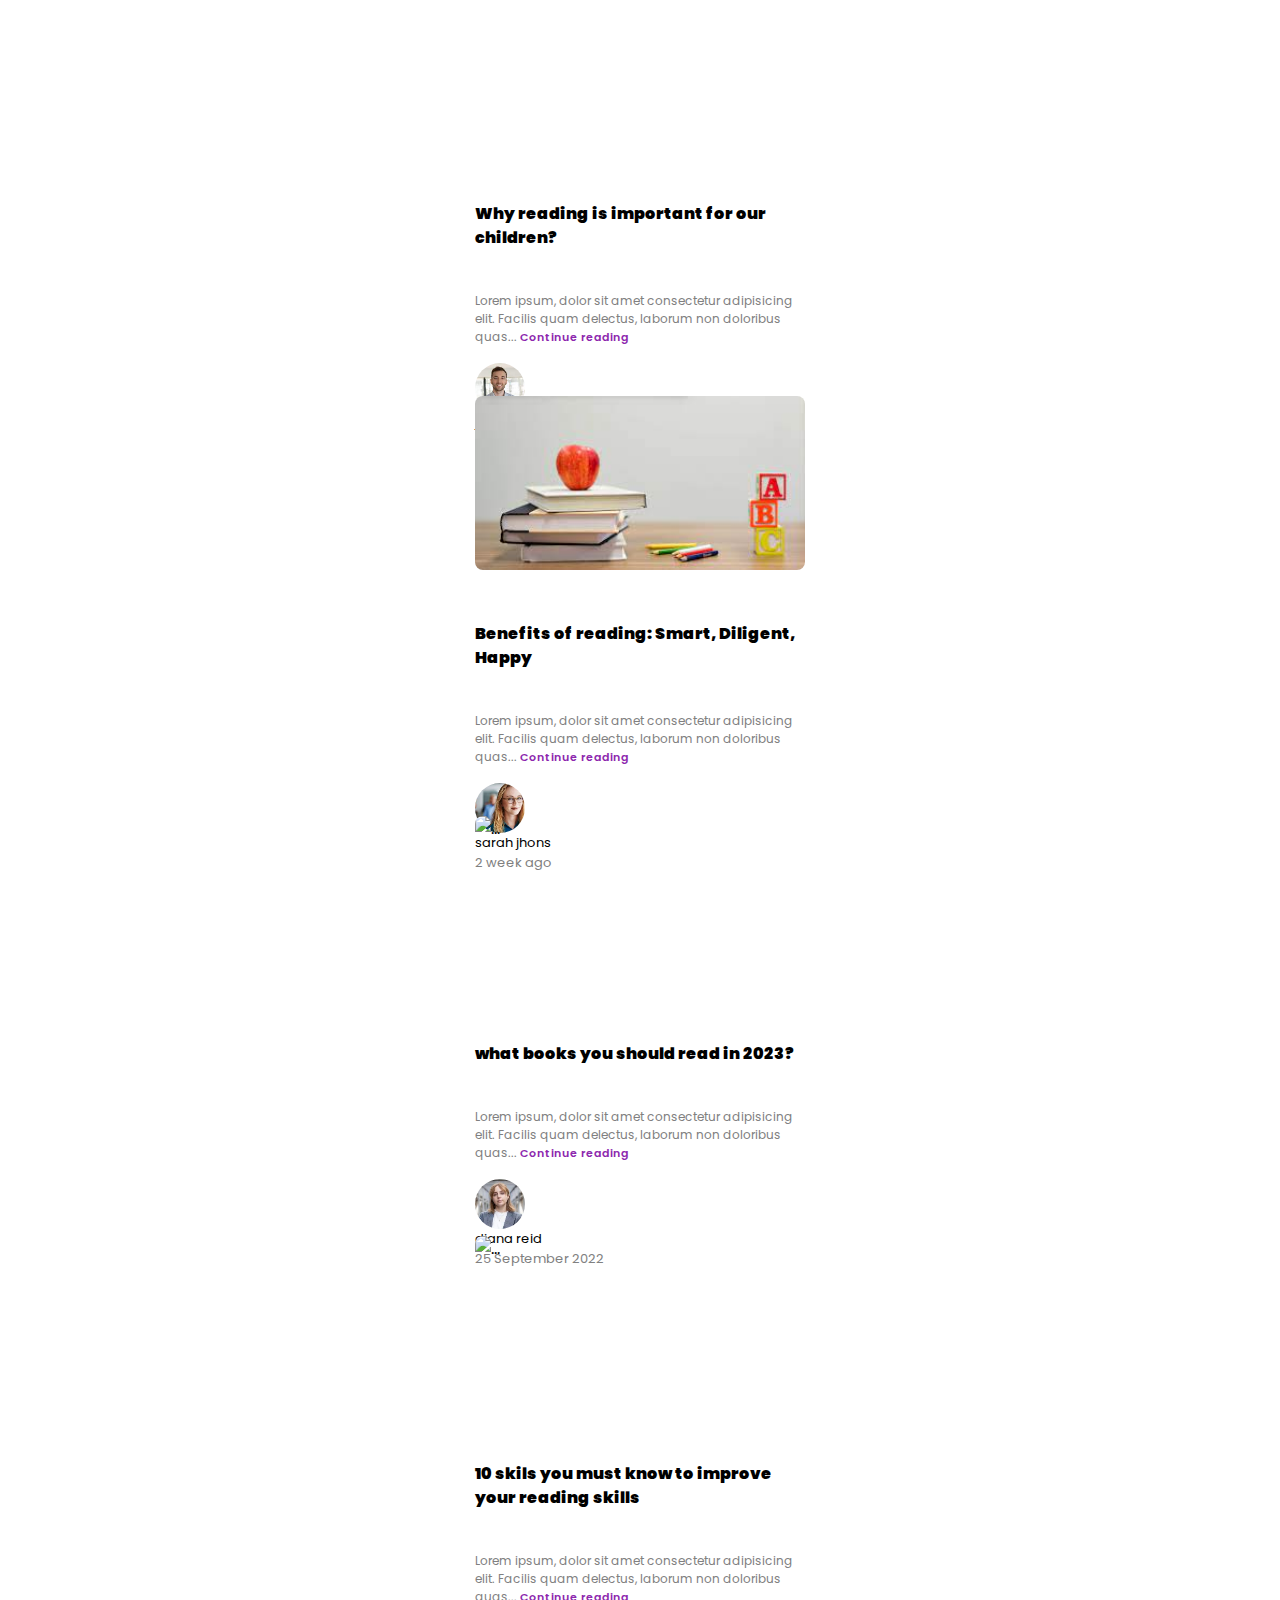
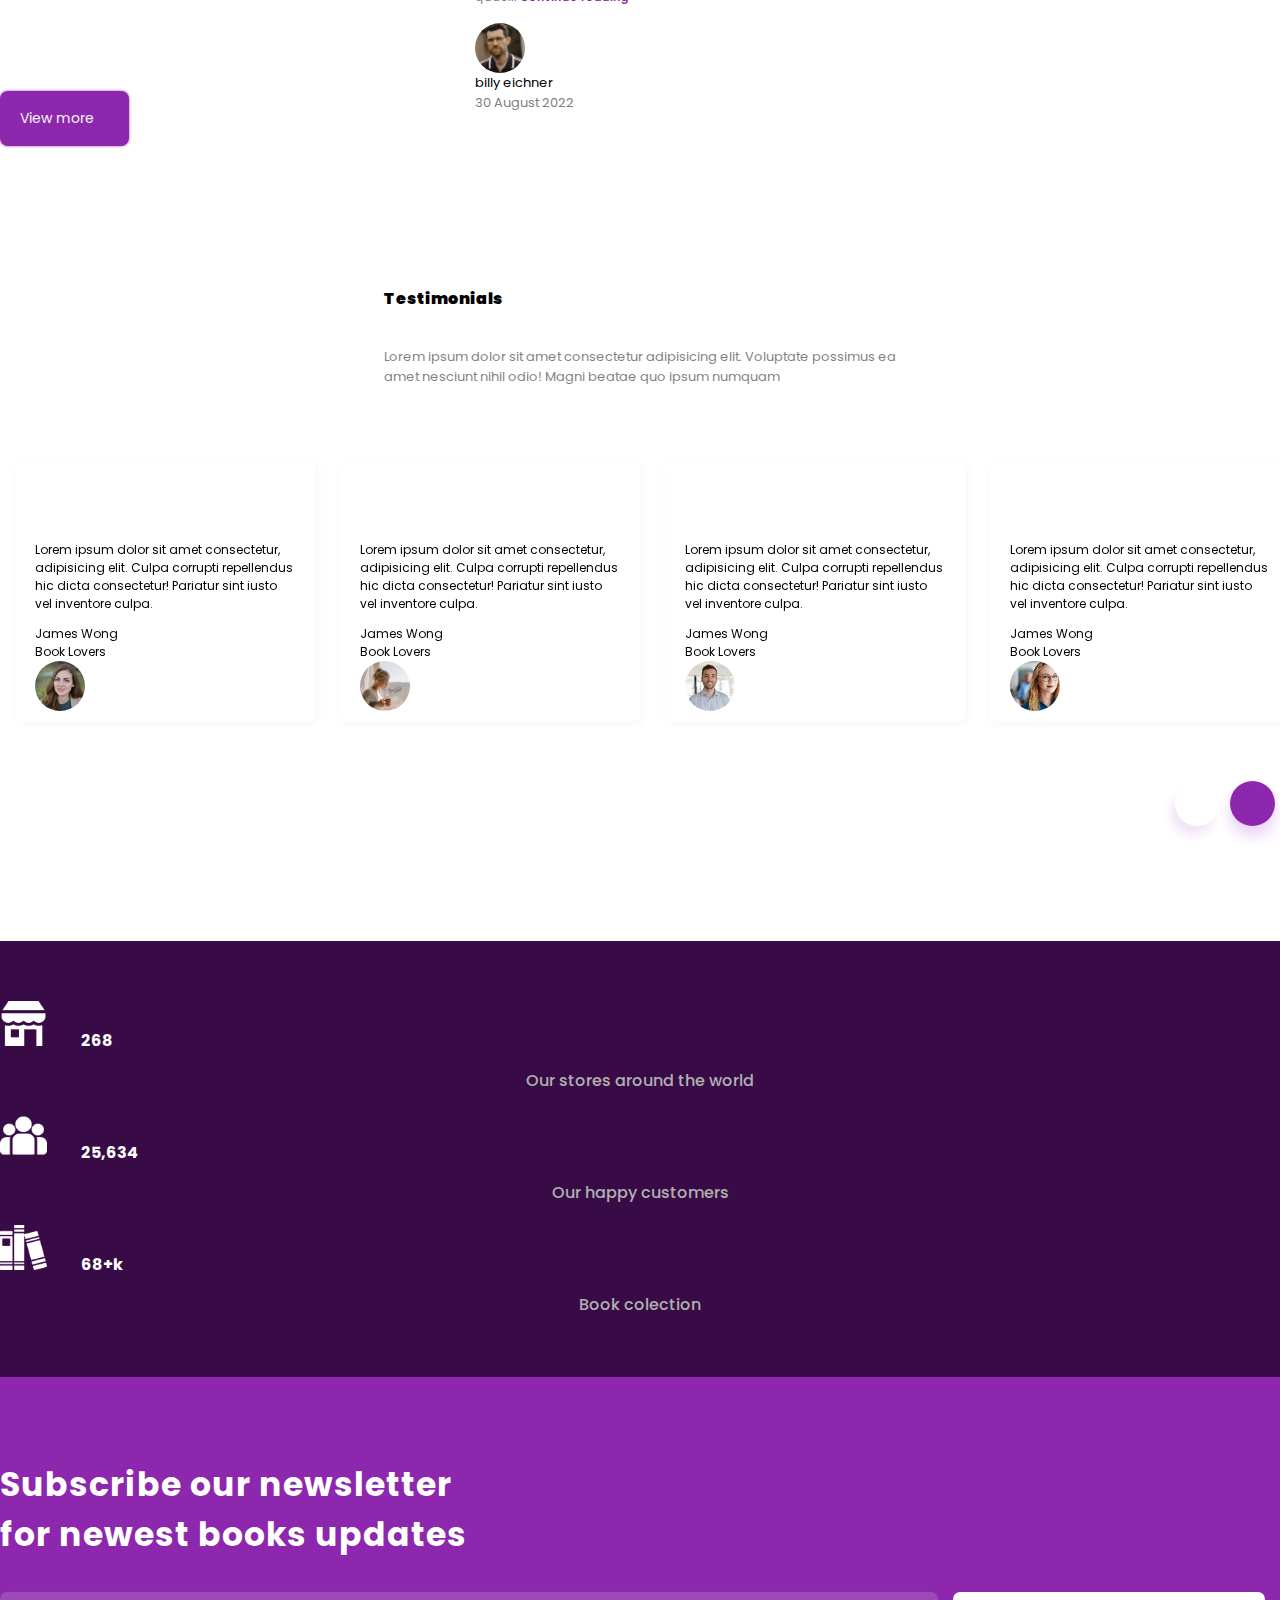
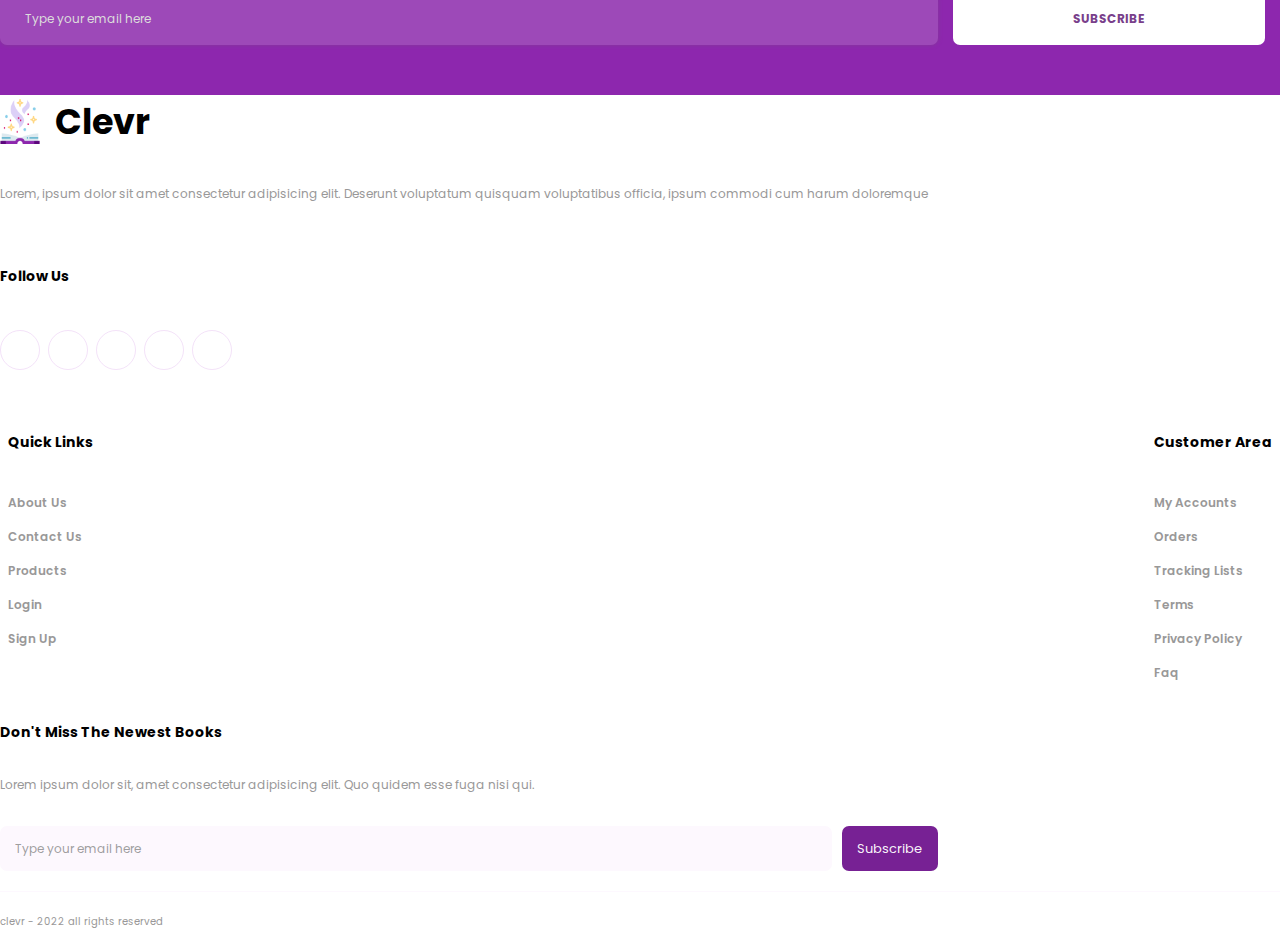
==== commit 36b8a235: "clevr" ====
--- a/index.html
+++ b/index.html
@@ -530,6 +530,8 @@
           <div class="next">
             <i class="fa-solid fa-arrow-right"></i>
           </div>
+
+
 
           <!--  -->
        
--- a/css/clevr.css
+++ b/css/clevr.css
@@ -369,6 +369,7 @@
 #about p {
   font-size: 11px;
   color: grey;
+  padding-right: 8px;
 }
 
 #trending {
@@ -622,9 +623,6 @@
 }
 #best-sellers .mySwiper2 .swiper-wrapper {
   left: 2%;
-}
-#best-sellers .mySwiper2 .swiper-slide {
-  height: 360px;
 }
 #best-sellers .mySwiper2 .swiper-slide .bestsell {
   width: 400px;
@@ -1196,7 +1194,6 @@
 }
 #footer .part1 p {
   padding: 25px 20px 20px 0;
-  max-width: 320px;
 }
 #footer .part1 h6 {
   padding: 10px 12px 10px 0;
@@ -1302,17 +1299,13 @@
 .modal {
   background-color: #380b46;
 }
-.modal .modal-dialog {
-  position: absolute;
-  left: 50%;
-  transform: translateX(-50%);
+.modal .modal-dialog .modal-content {
   width: 420px;
-}
-.modal .modal-dialog .modal-content {
   background-color: #380b46;
   padding: 10px;
   border-radius: 8px;
   box-shadow: 1px 0px 3px #fdf8fe;
+  margin: 0 auto;
 }
 .modal .modal-dialog .modal-content .modal-header {
   display: block;
@@ -1424,6 +1417,11 @@
   display: none;
 }
 
+@media (min-width: 1700px) {
+  .container-lg {
+    max-width: 1700px;
+  }
+}
 @media (min-width: 1240px) {
   .navbar .navbar-part1 {
     width: 640px;
@@ -1495,6 +1493,12 @@
   header .swiper-pagenation {
     bottom: -3% !important;
   }
+  #about .col-10 {
+    text-align: center;
+  }
+  #about .col-10 .img {
+    margin: 0 auto;
+  }
   .mySwiper3 {
     width: 100%;
   }
@@ -1513,6 +1517,9 @@
     display: flex;
     justify-content: space-between;
   }
+  footer .part4 {
+    text-align: right;
+  }
   #subscribe {
     padding: 20px 0 50px !important;
   }
@@ -1537,30 +1544,37 @@
     left: 0 !important;
   }
   .mySwiper2 .swiper-wrapper {
-    height: 600px;
     left: 0 !important;
-  }
-  .mySwiper2 .swiper-wrapper .swiper-slide {
-    height: 100% !important;
-    margin: 0 auto !important;
+    height: 100vh;
   }
   .mySwiper2 .bestsell {
     display: flex !important;
     flex-wrap: wrap !important;
     width: 200px !important;
-    margin: 0 auto;
+    margin: 0 auto !important;
   }
   .mySwiper2 .bestsell .book-cover {
     width: 100% !important;
+    padding: 0 !important;
+  }
+  .mySwiper2 .bestsell .book-info {
+    display: flex !important;
+    justify-content: center !important;
+  }
+  .mySwiper2 .bestsell .book-info .category,
+  .mySwiper2 .bestsell .book-info .rate {
+    width: max-content;
   }
   .mySwiper2 .bestsell .book-descr {
     width: 100% !important;
-    padding: 10px 0 0 !important;
+    padding: 10px 0 0 0 !important;
     text-align: center;
   }
   .mySwiper2 .bestsell .book-descr .book-title {
-    padding-bottom: 10px !important;
-    padding-right: 0 !important;
+    padding: 10px 0 !important;
+  }
+  .mySwiper2 .bestsell .book-descr .author {
+    margin: 0 !important;
   }
   .mySwiper2 .bestsell .book-descr .book-price {
     padding: 0 !important;
@@ -1571,16 +1585,16 @@
   }
   .mySwiper2 .bestseller-header h4 {
     width: 100%;
-    margin-bottom: 20px !important;
+    margin-bottom: 10px !important;
   }
   .mySwiper2 .bestseller-header a {
     position: absolute;
-    bottom: 80px;
+    bottom: 0px;
     left: 50%;
     transform: translateX(-50%);
     font-weight: 400 !important;
     display: block;
-    padding: 17px 15px;
+    padding: 15px;
     border-radius: 8px;
     background-color: #8d27ae;
     color: rgb(246, 246, 246) !important;
@@ -1685,12 +1699,6 @@
   header .mySwiper1 {
     display: none;
   }
-  #about .col-10 {
-    text-align: center;
-  }
-  #about .col-10 .img {
-    margin: 0 auto;
-  }
   #flash-sale {
     display: none;
   }
@@ -1713,6 +1721,10 @@
   }
   footer .part1 {
     display: block;
+    margin: 0 !important;
+  }
+  footer .part1 p {
+    padding-right: 0 !important;
   }
   .section-info {
     width: 80%;
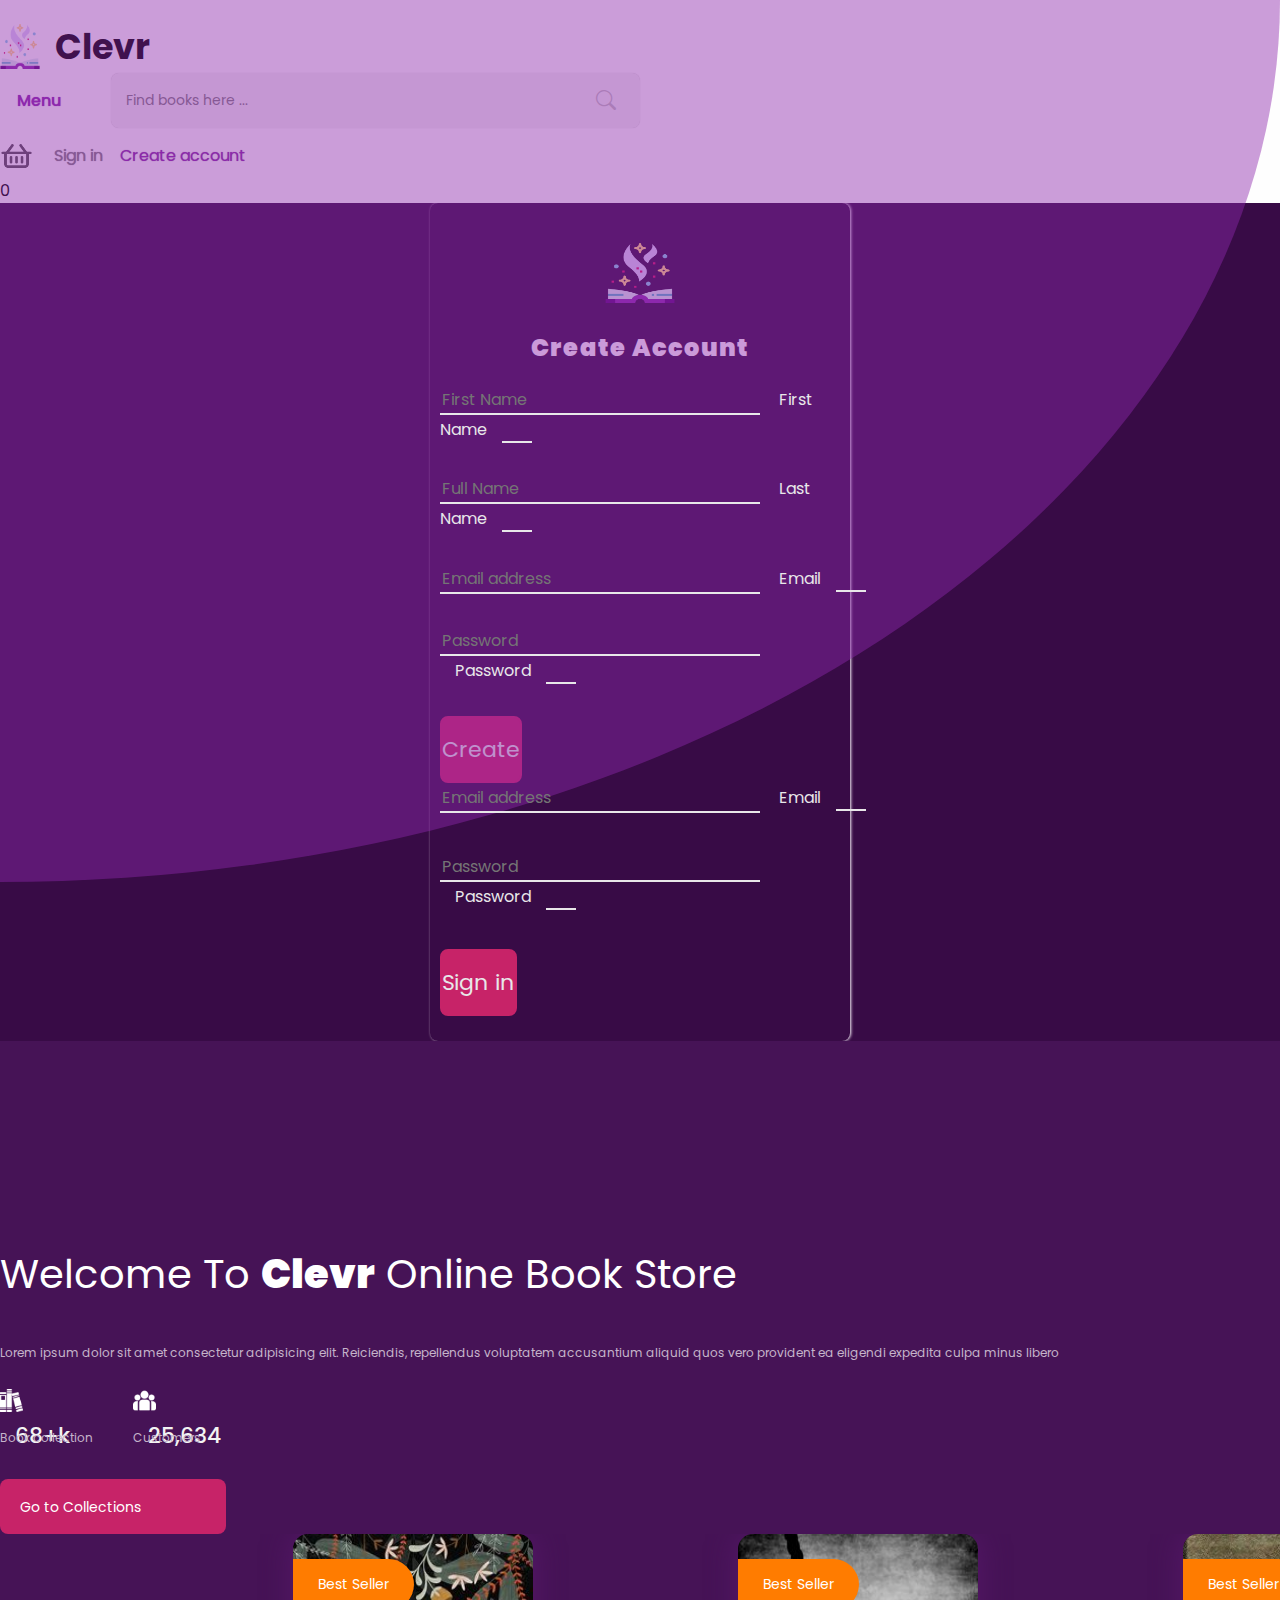
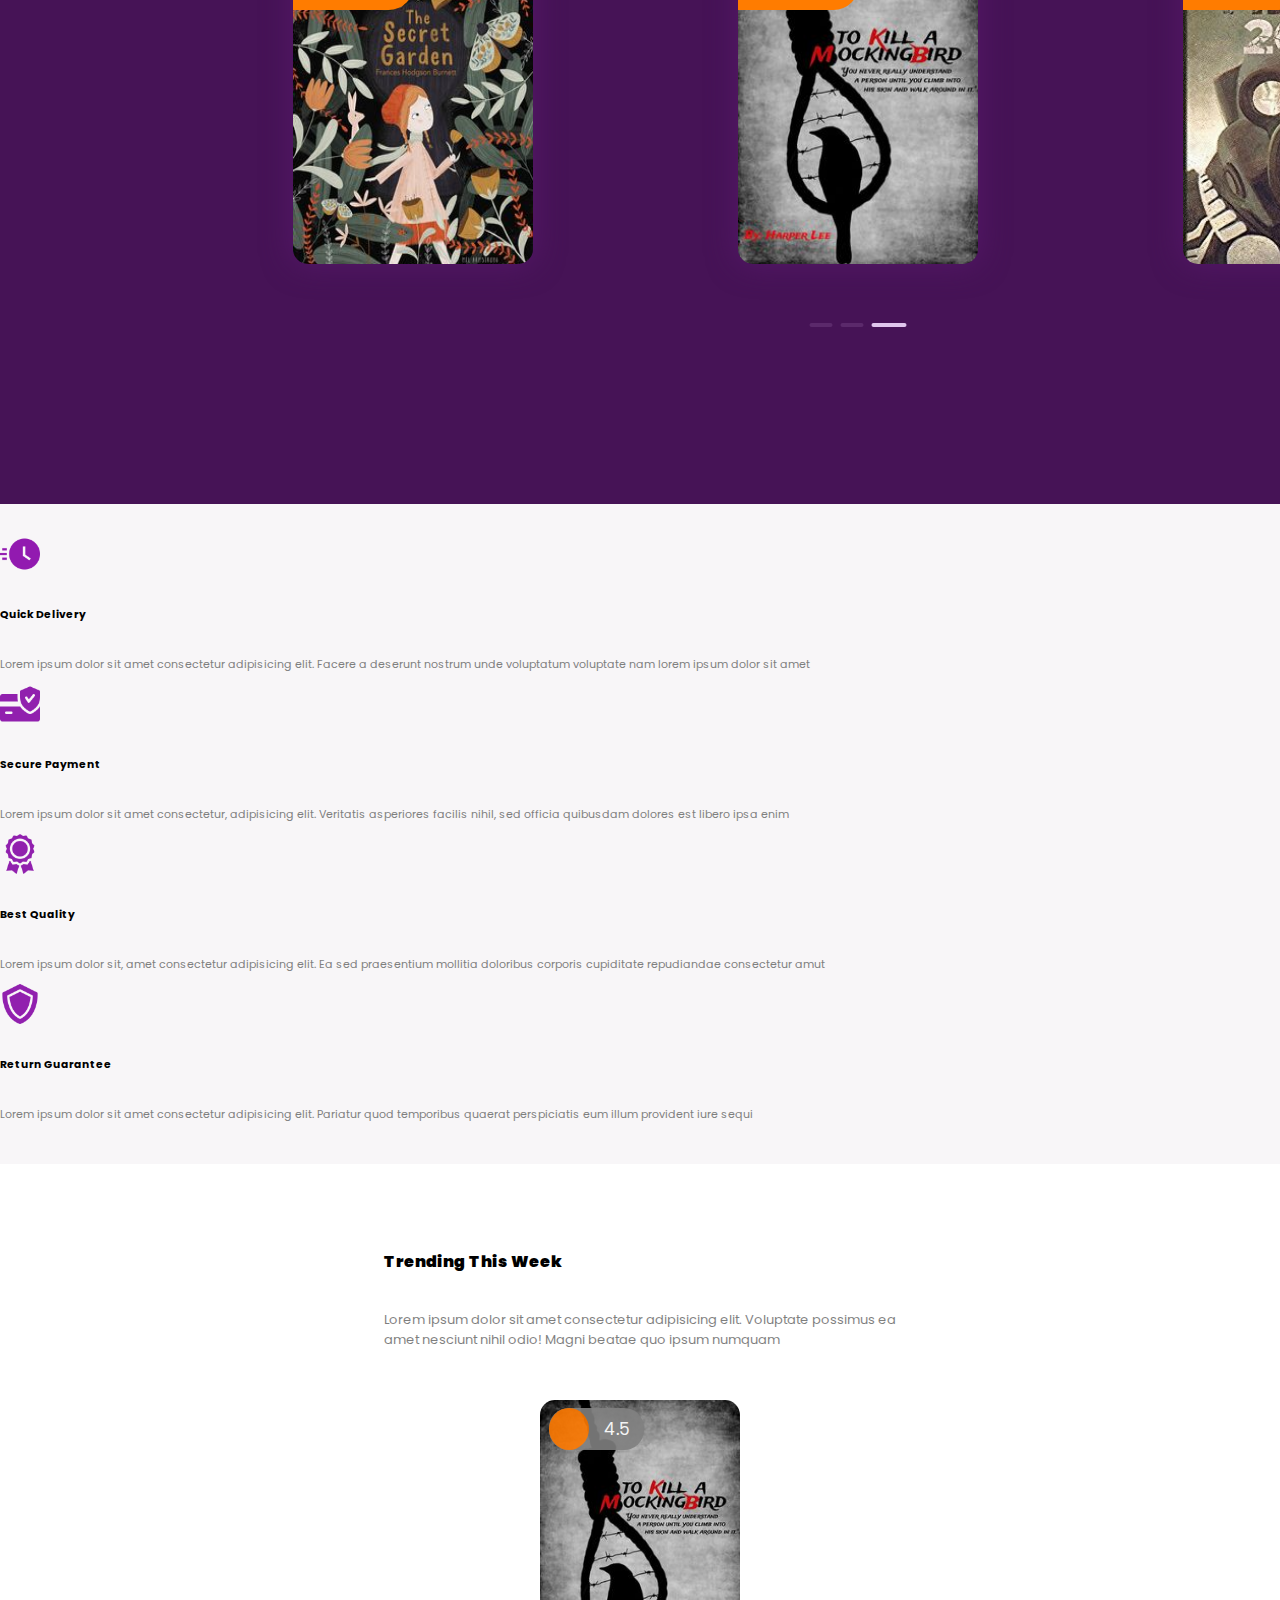
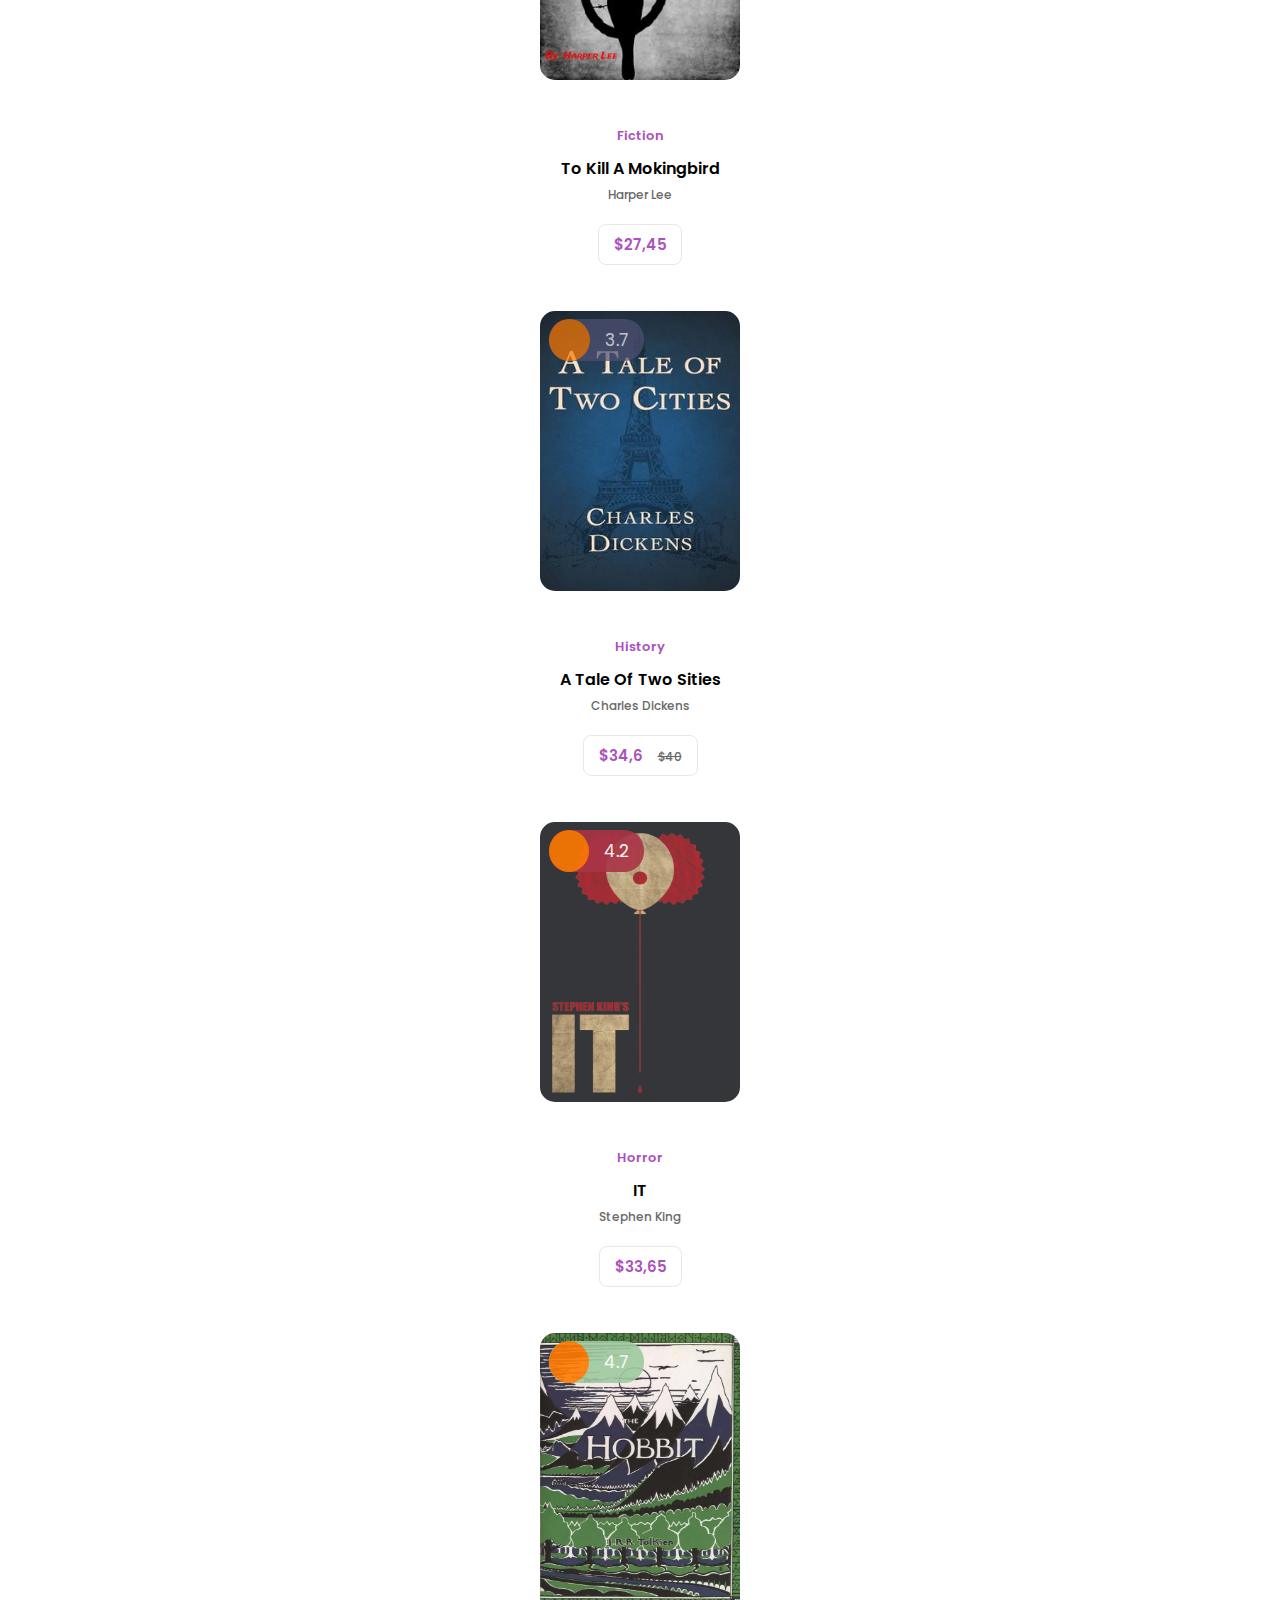
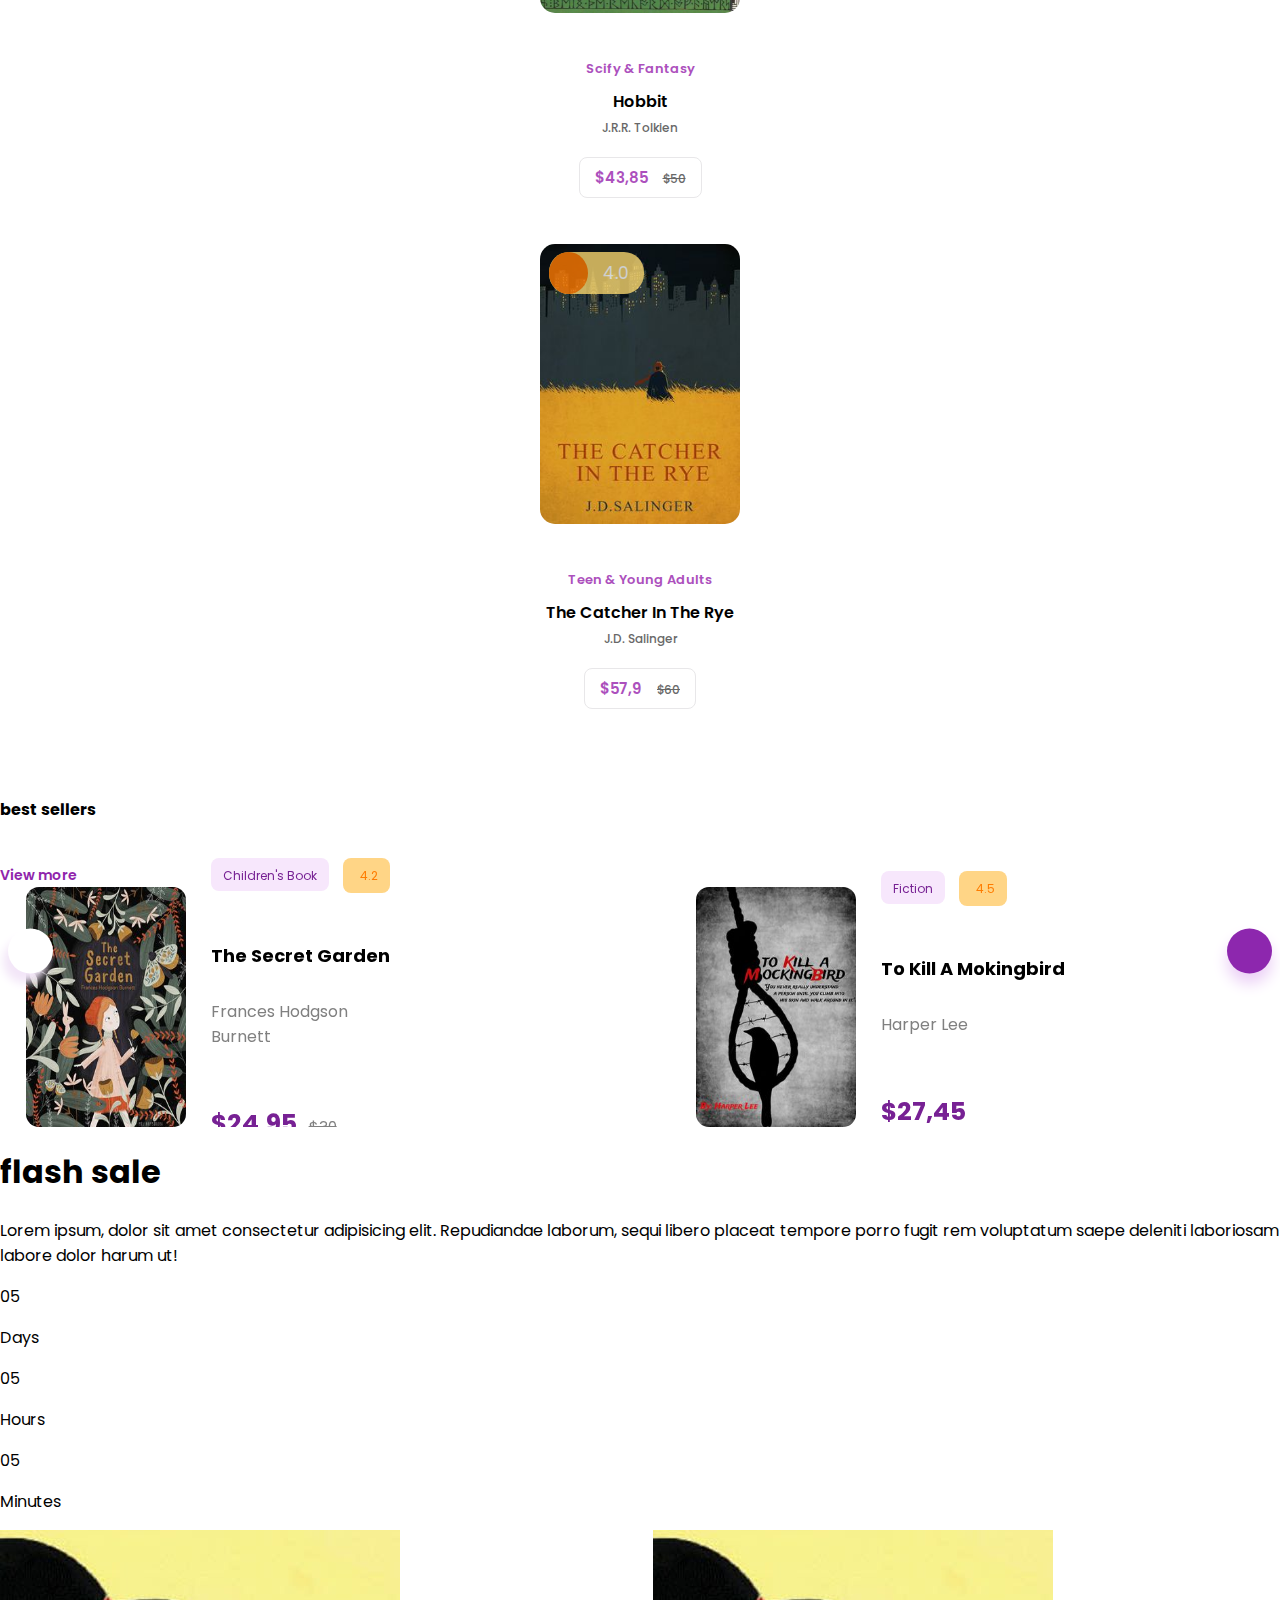
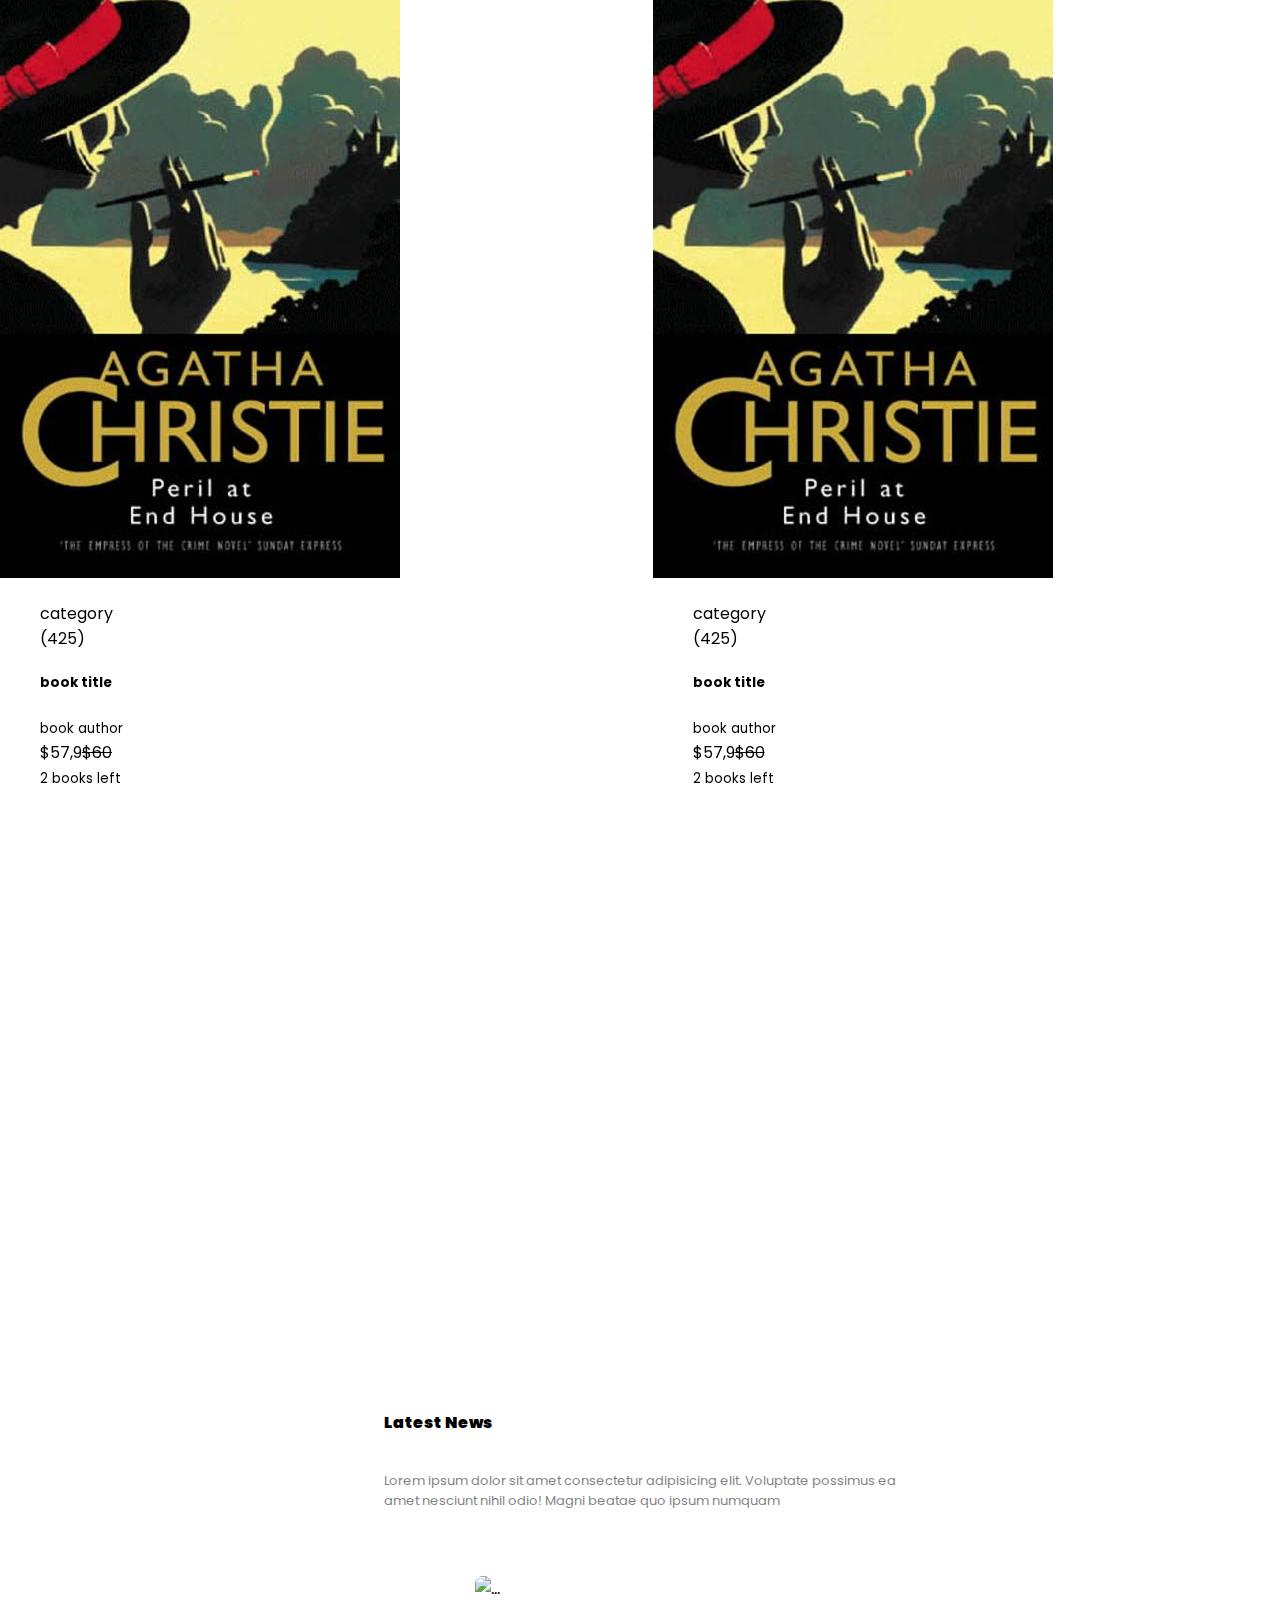
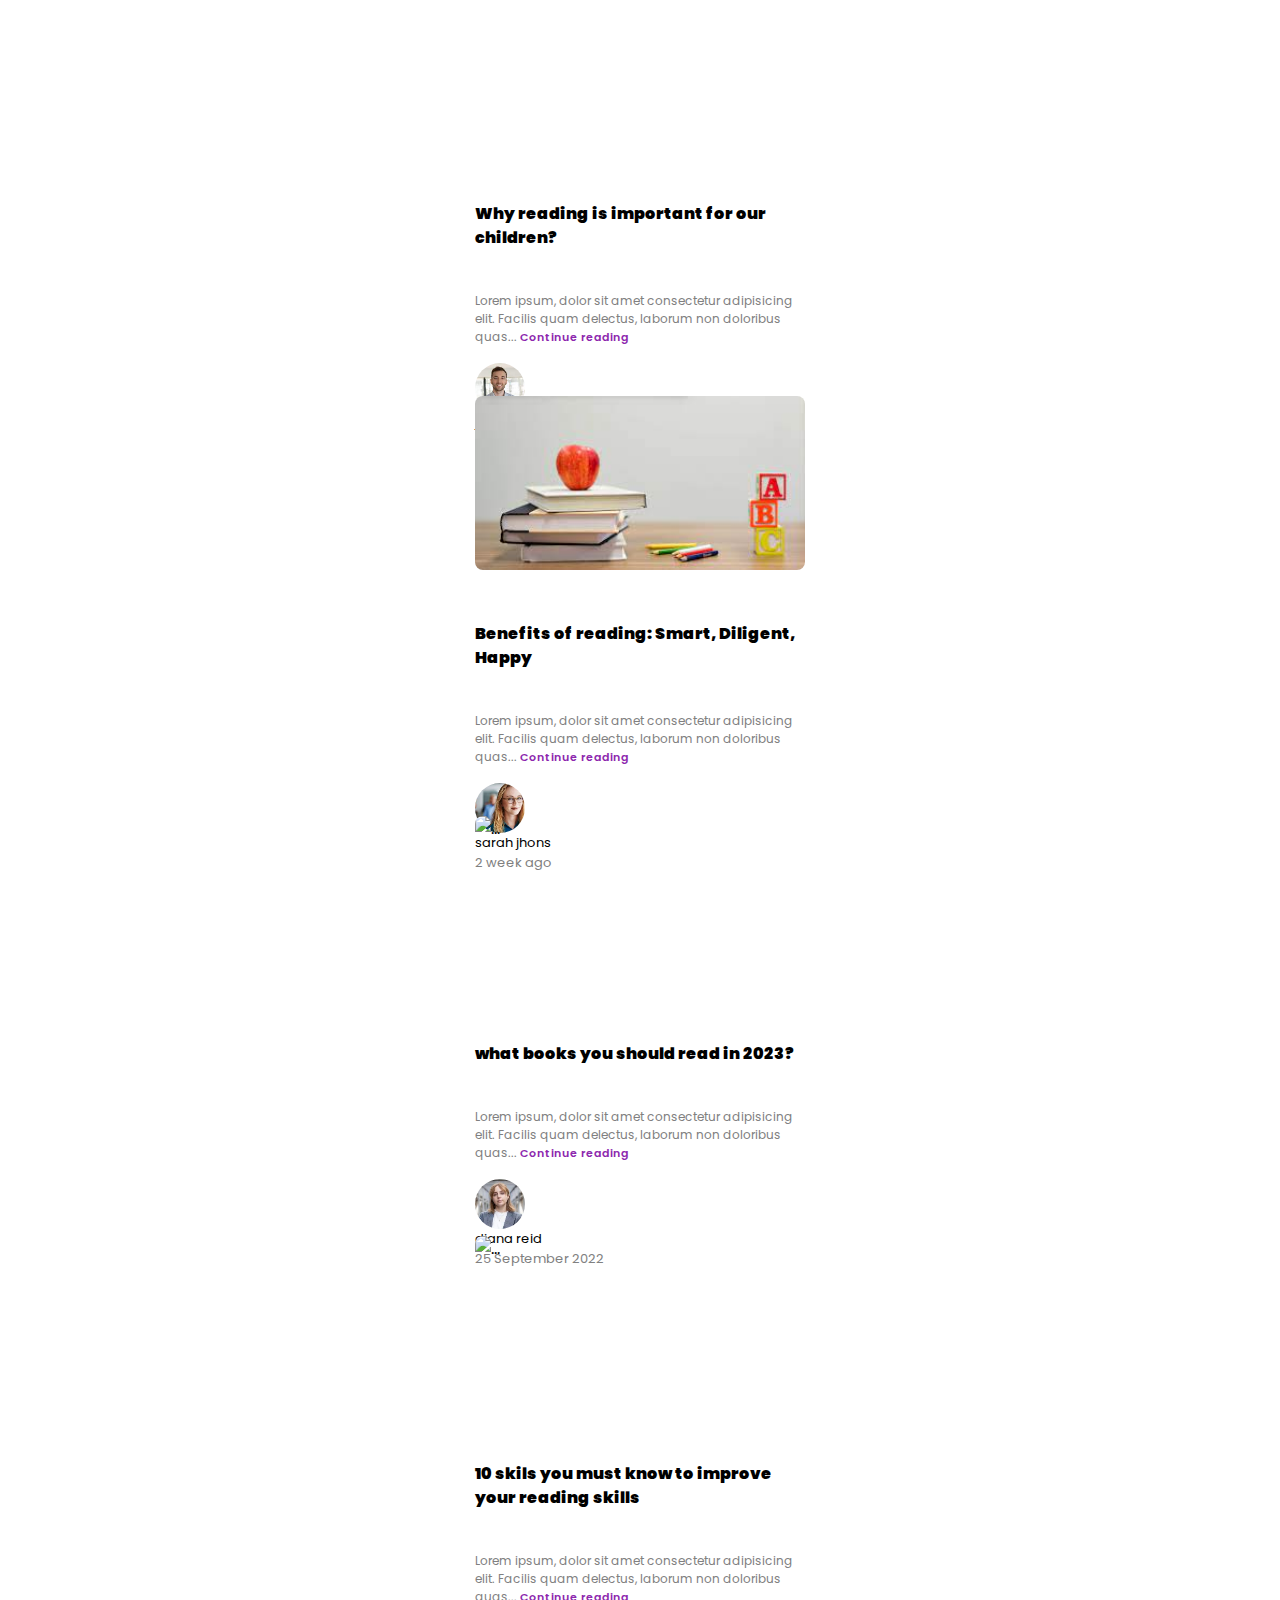
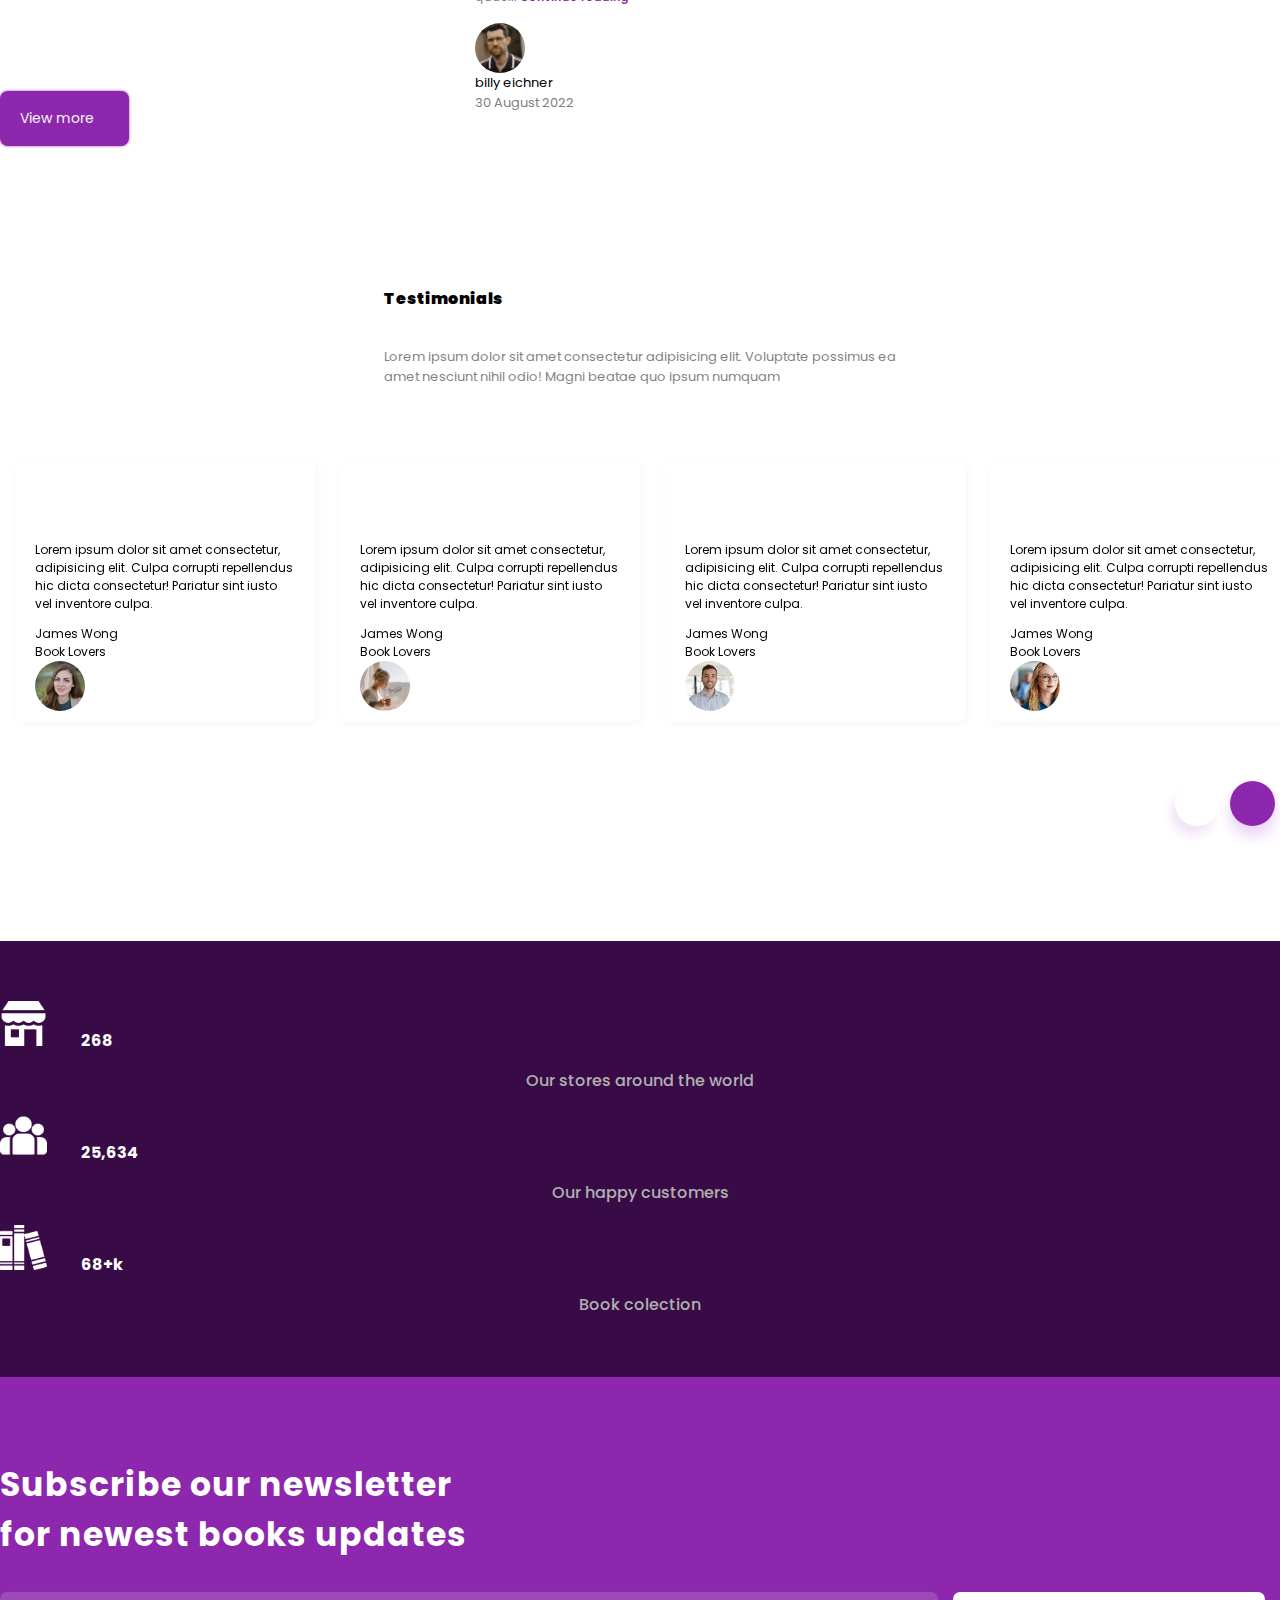
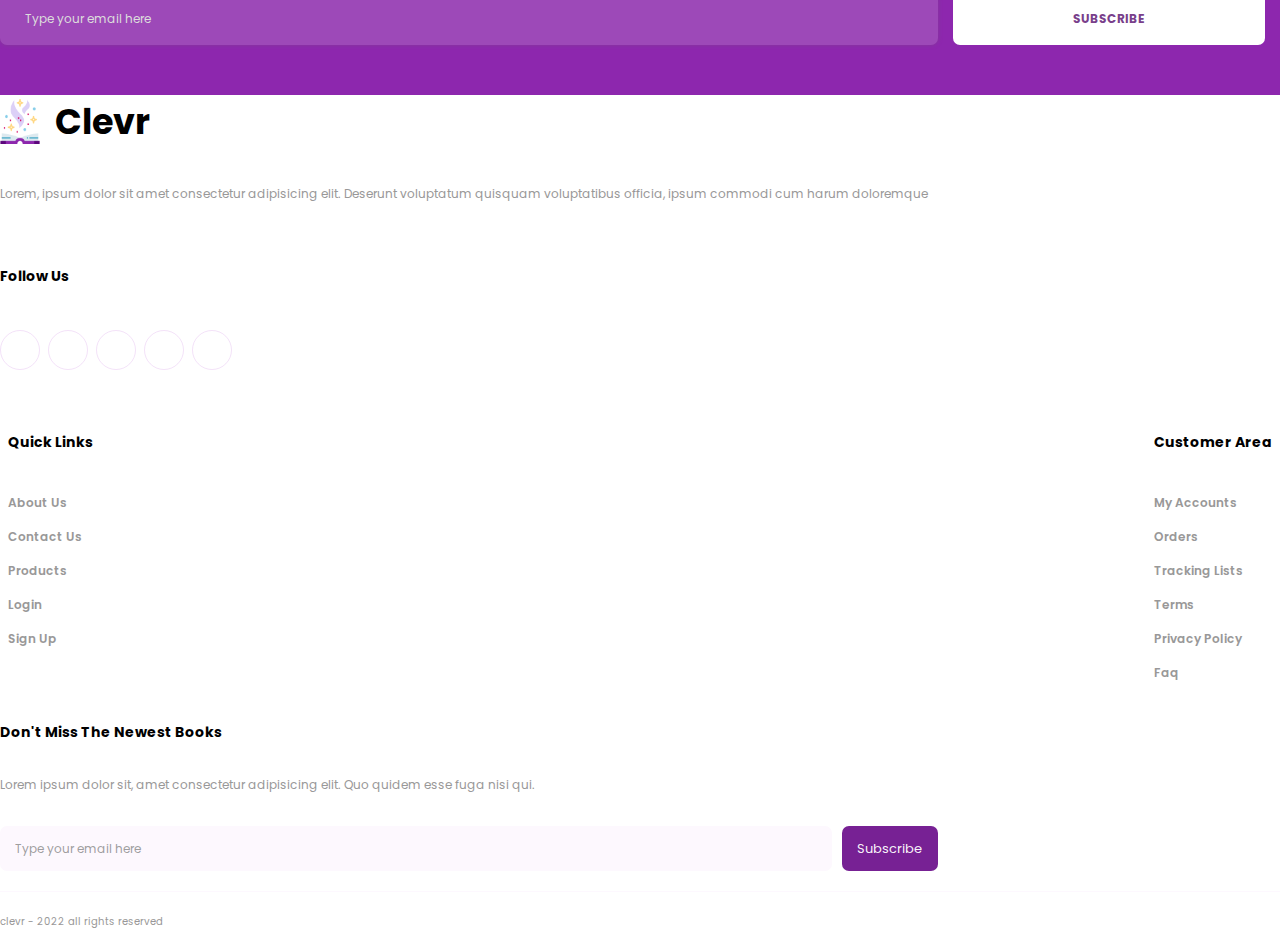
==== commit c25c9067: "Update index.html" ====
--- a/index.html
+++ b/index.html
@@ -390,7 +390,7 @@
                     >
                   </div>
                   <div class="book-title">
-                    <h5 class="title">we were restlees things</h5>
+                    <h5 class="title">we were restless things</h5>
                     <p class="author">cole hagamatsu</p>
                   </div>
                   <div class="book-price">
--- a/css/clevr.css
+++ b/css/clevr.css
@@ -1545,7 +1545,7 @@
   }
   .mySwiper2 .swiper-wrapper {
     left: 0 !important;
-    height: 100vh;
+    height: 500px;
   }
   .mySwiper2 .bestsell {
     display: flex !important;
